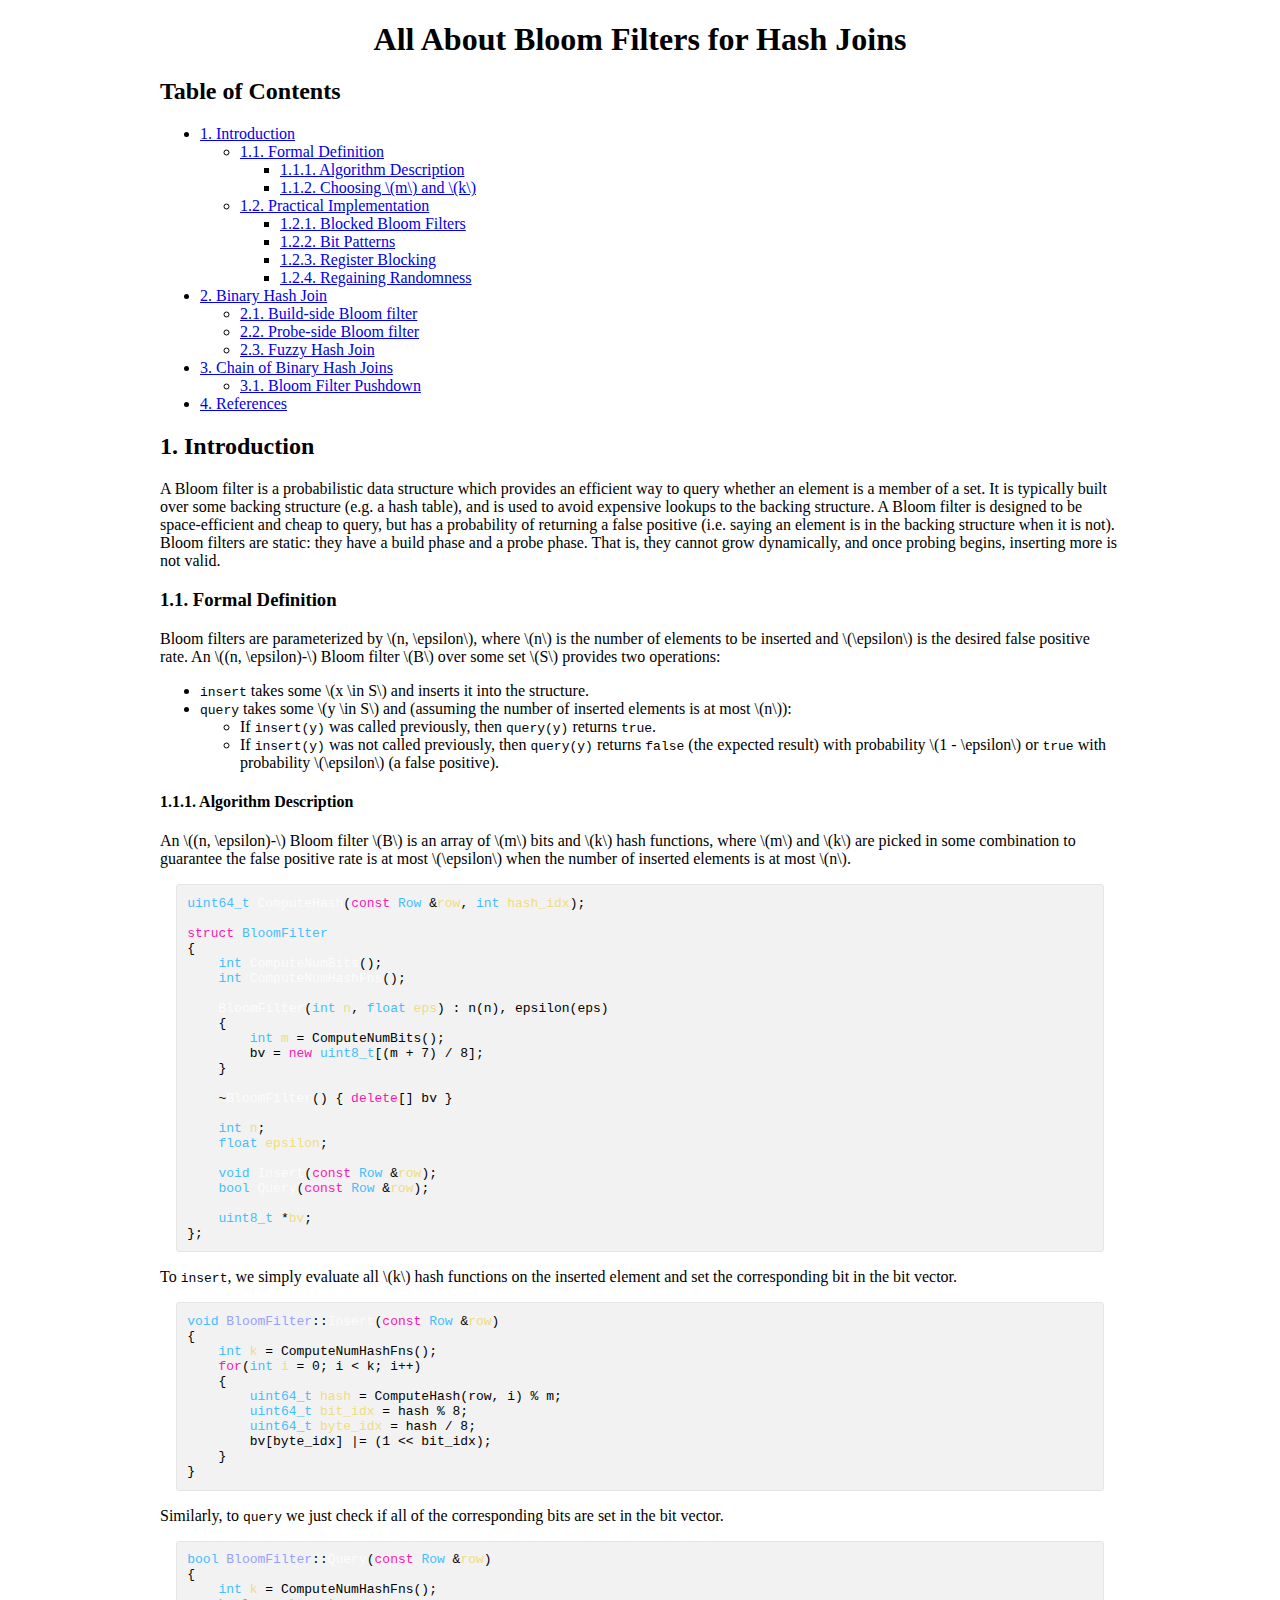
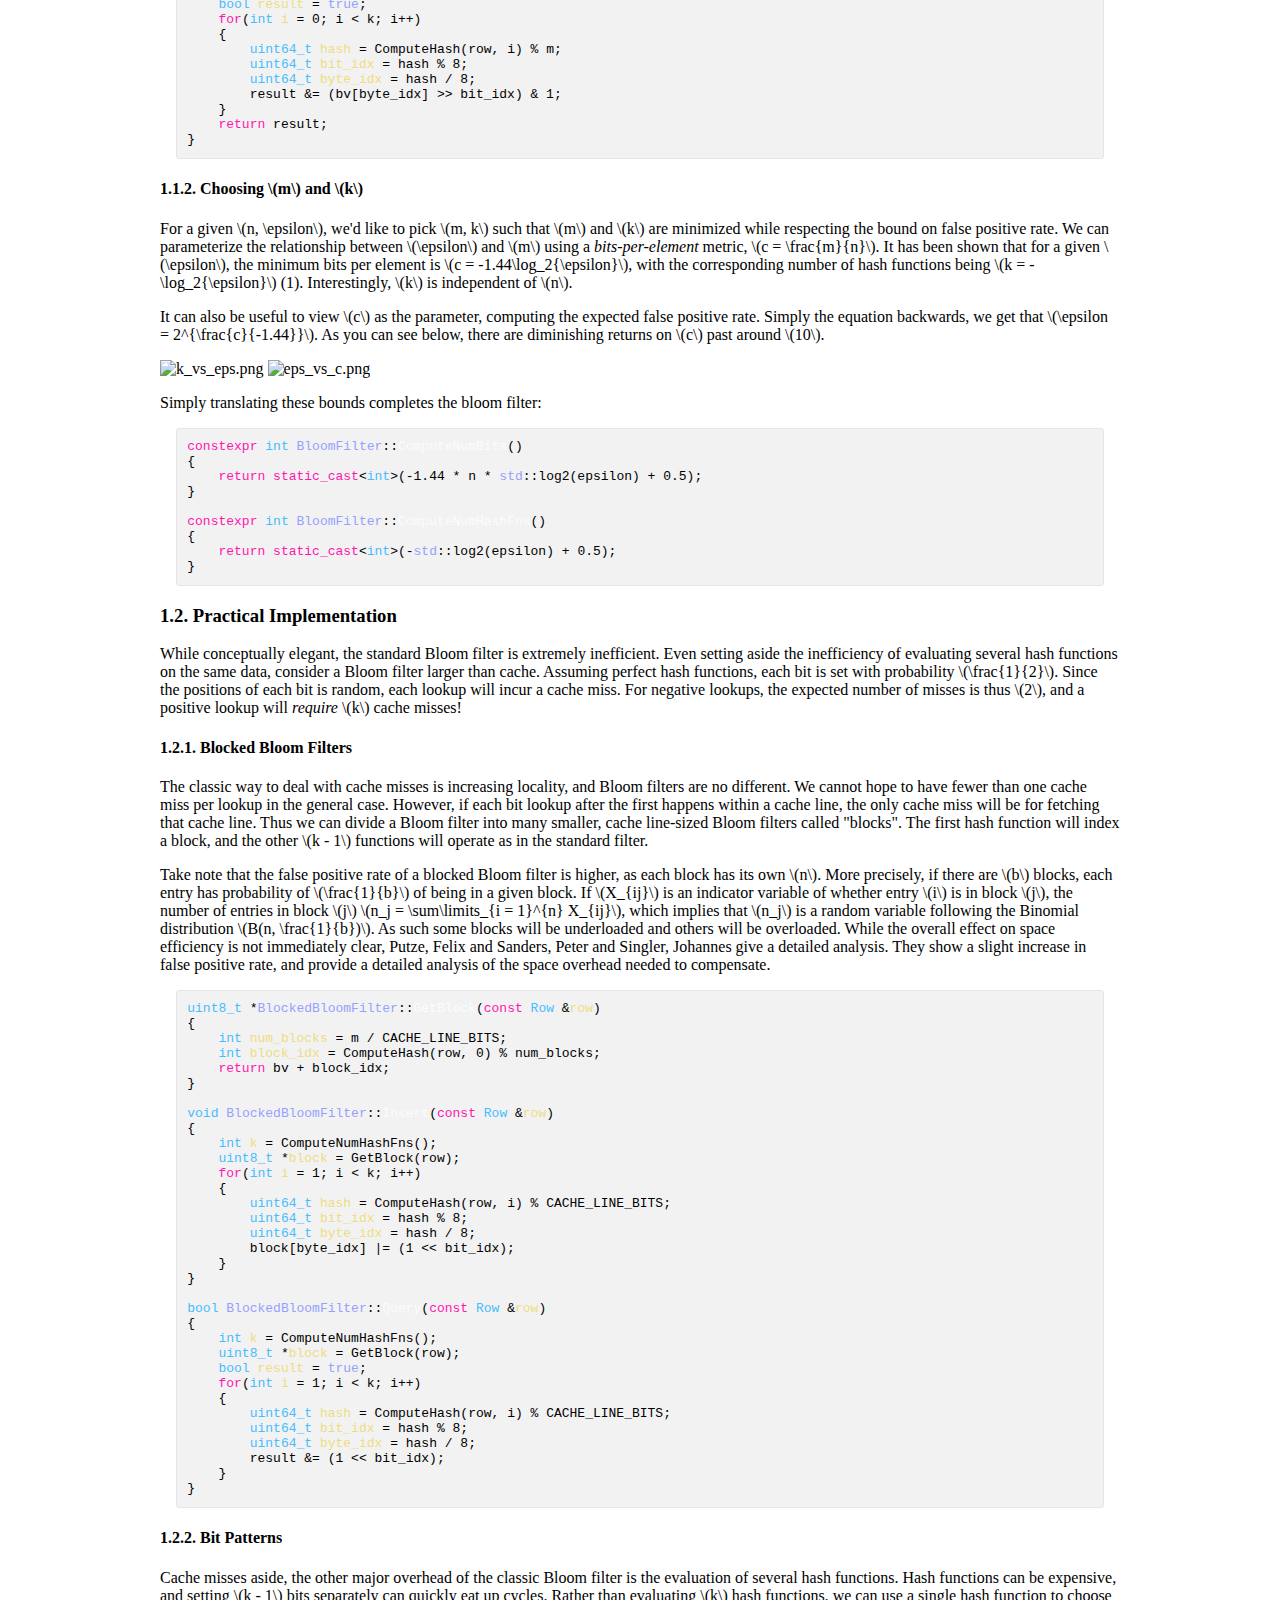
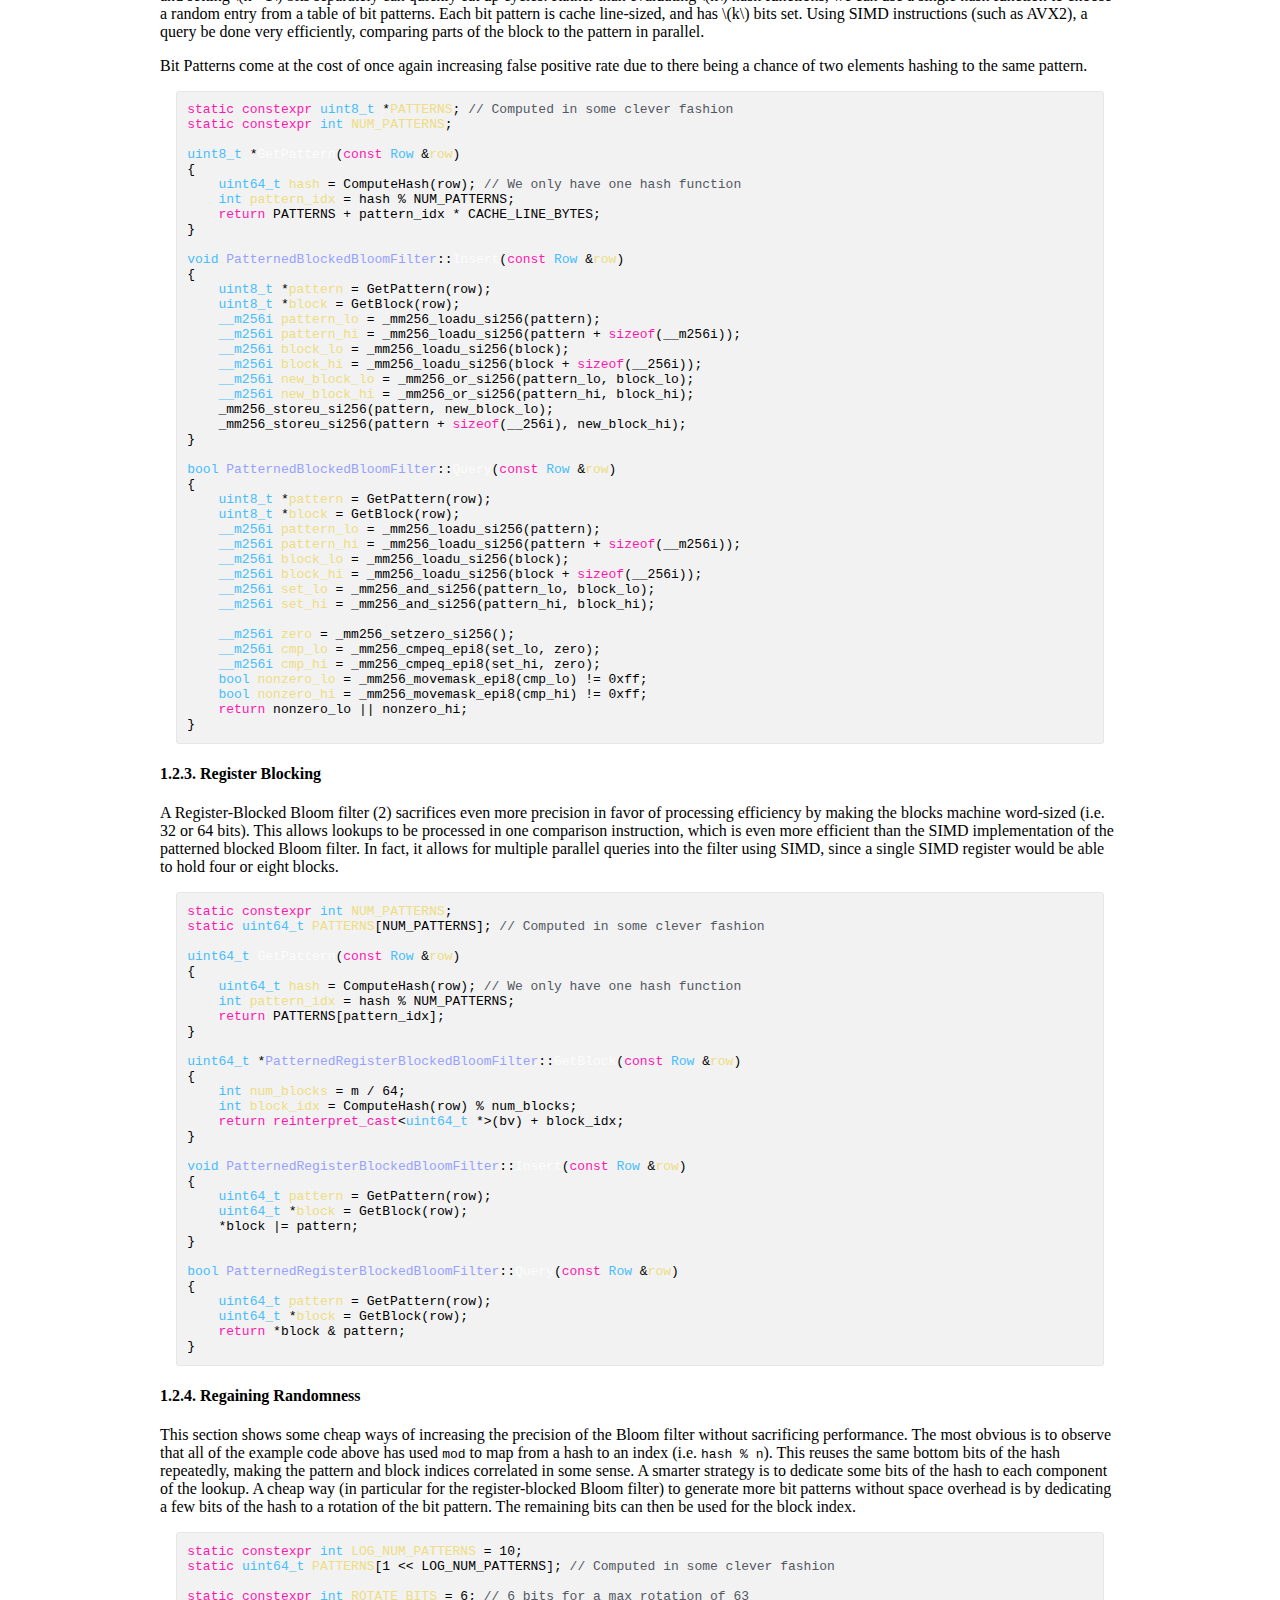
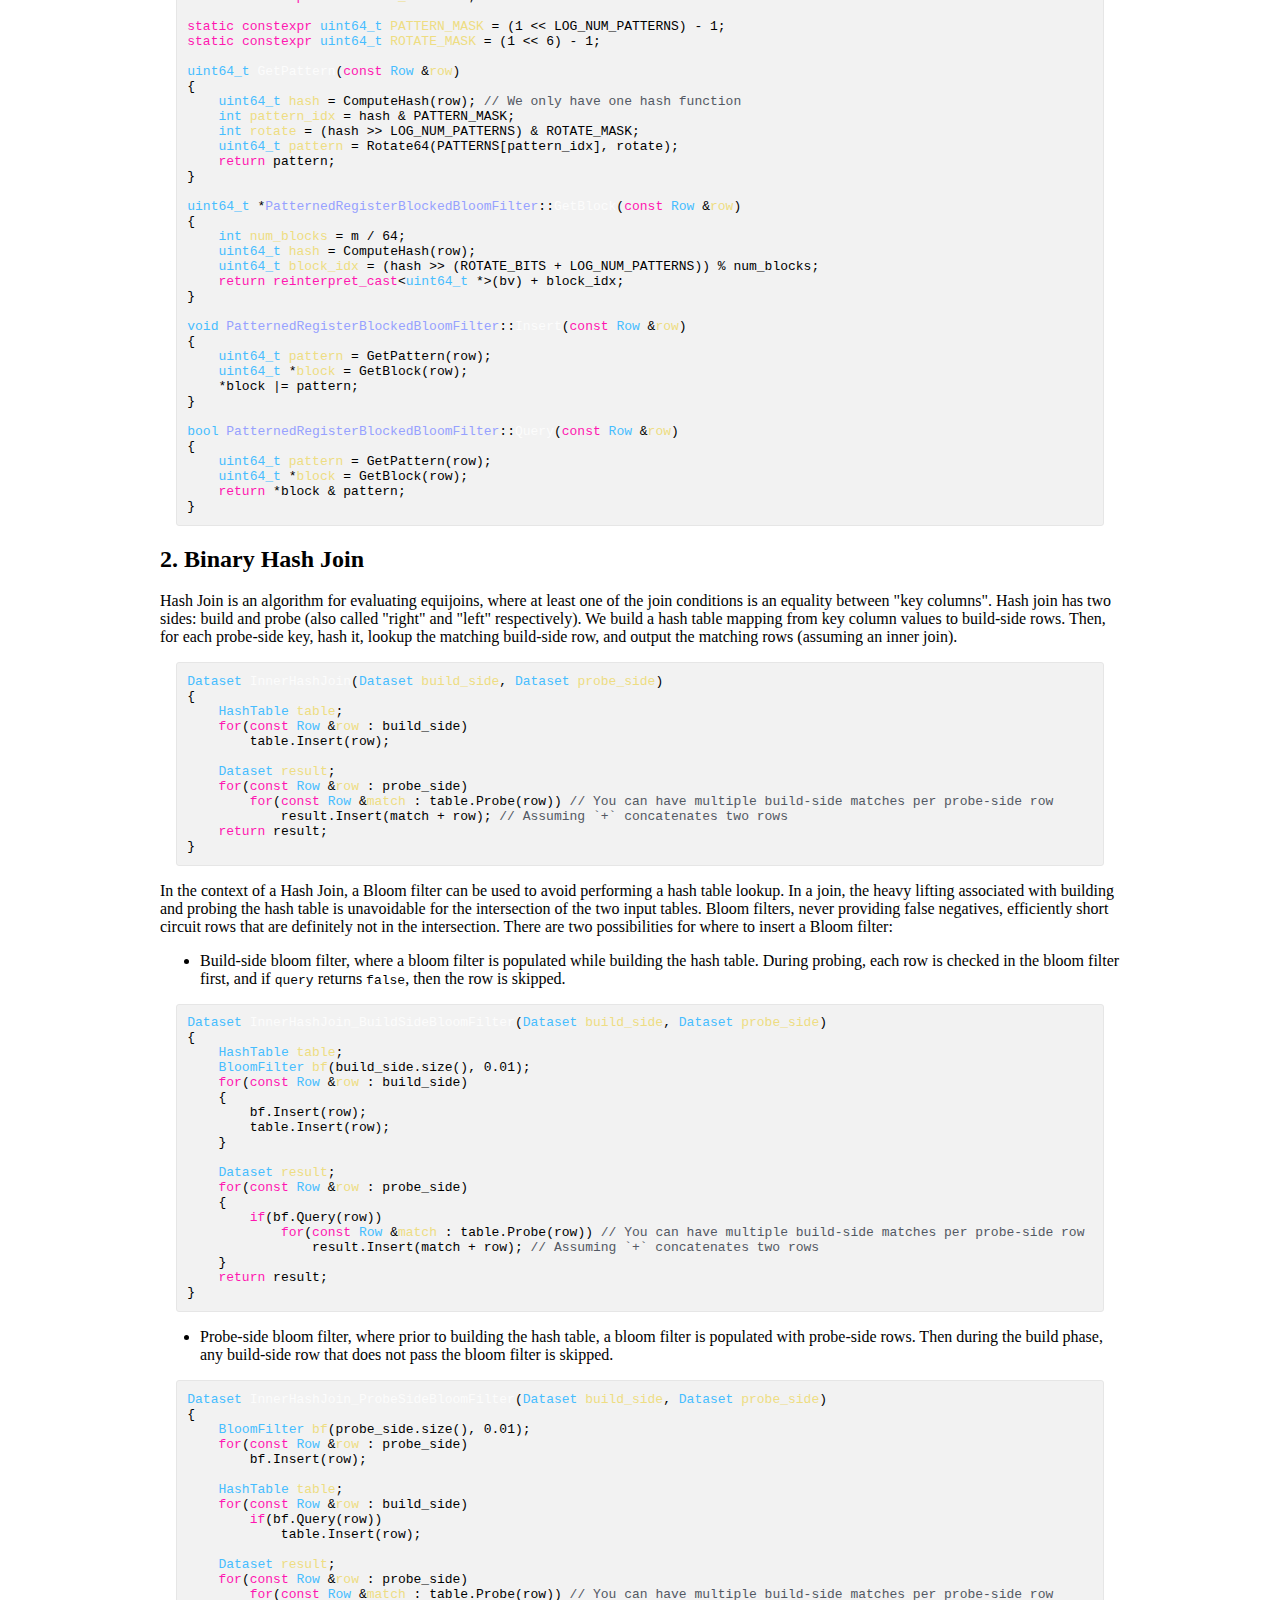
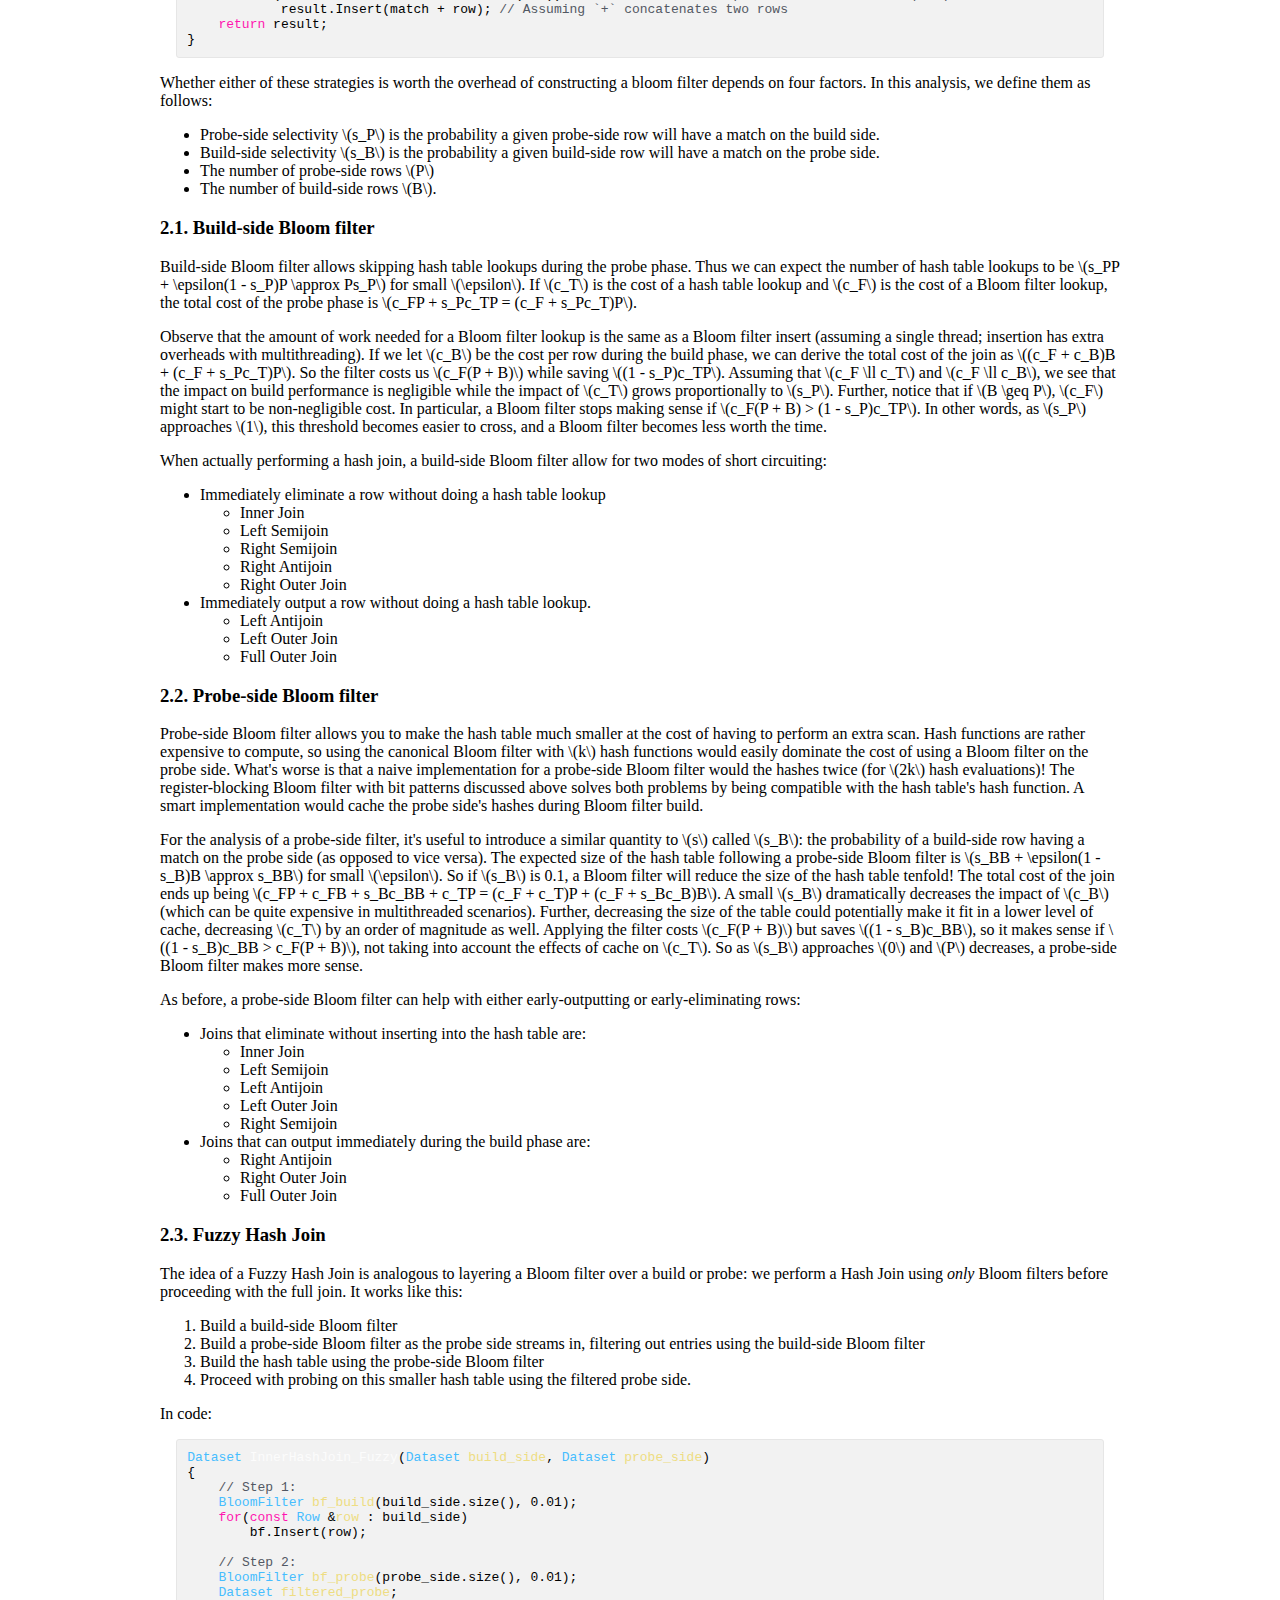
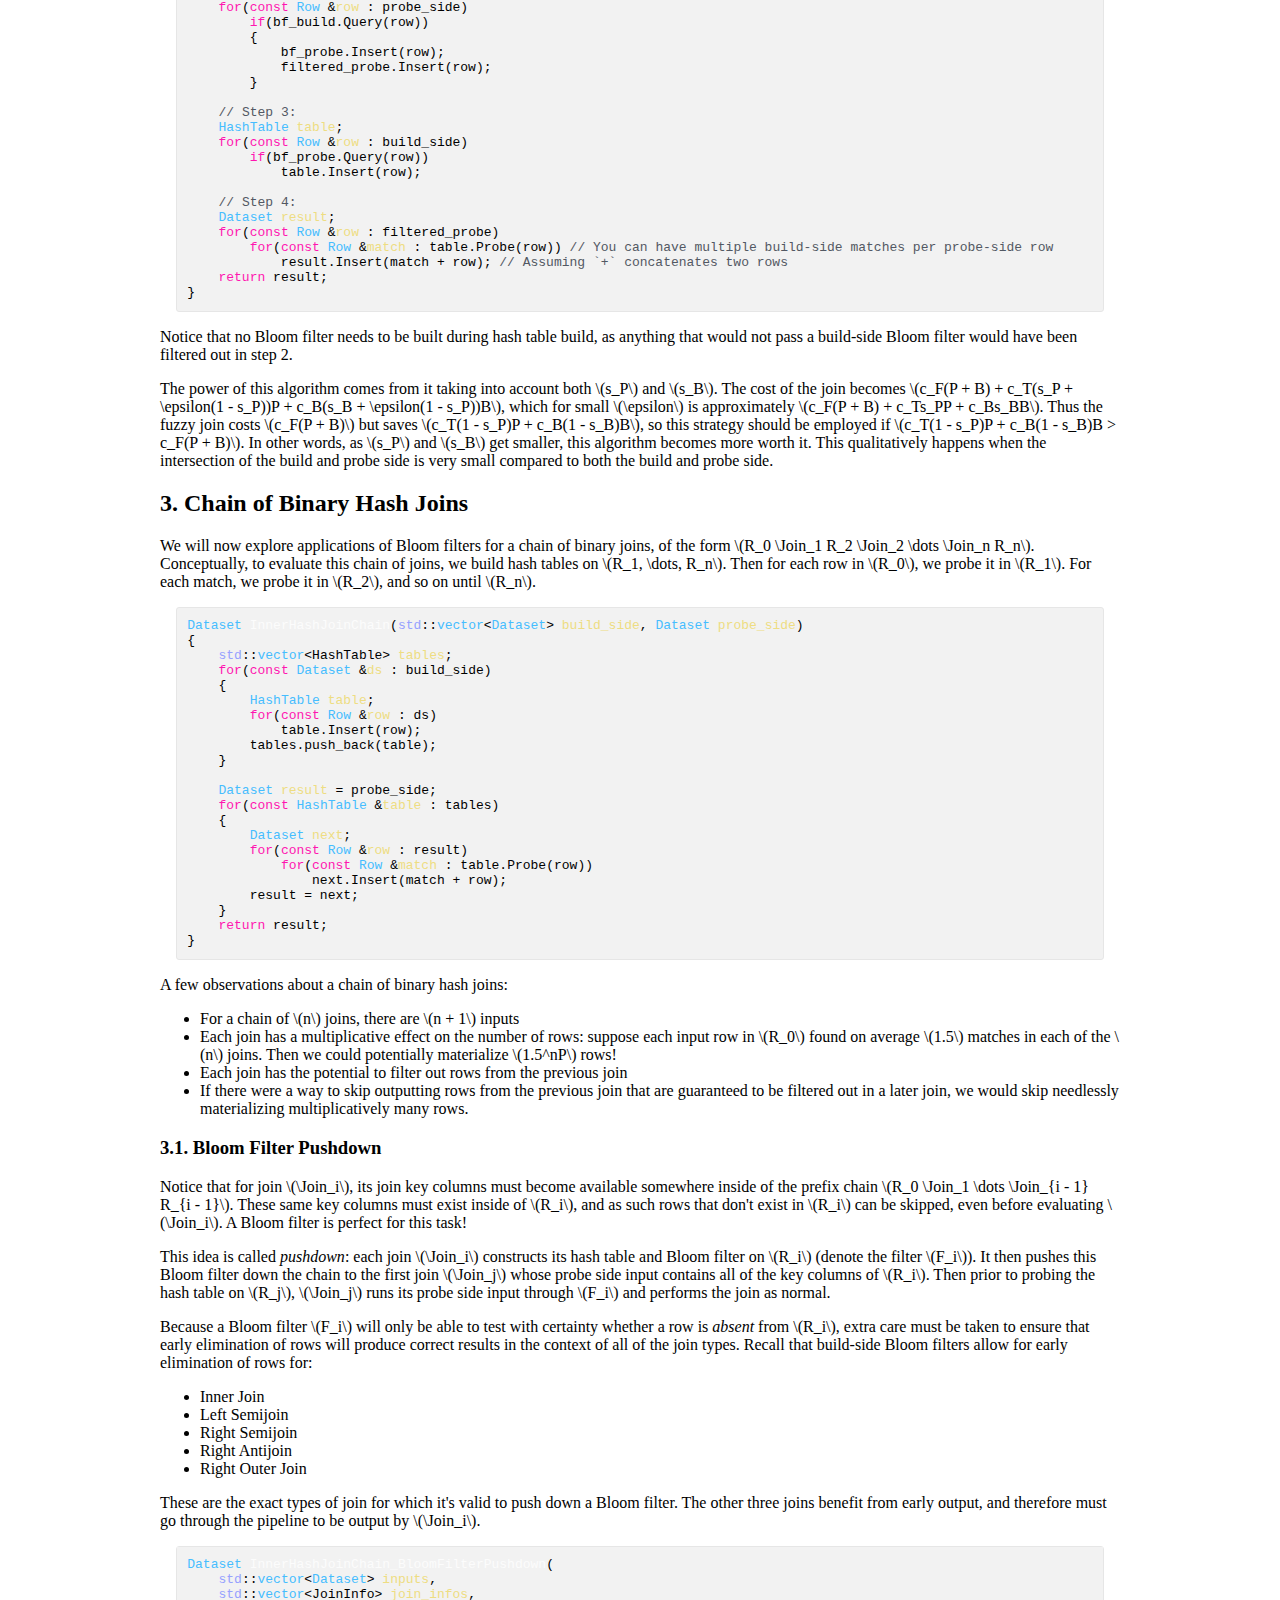
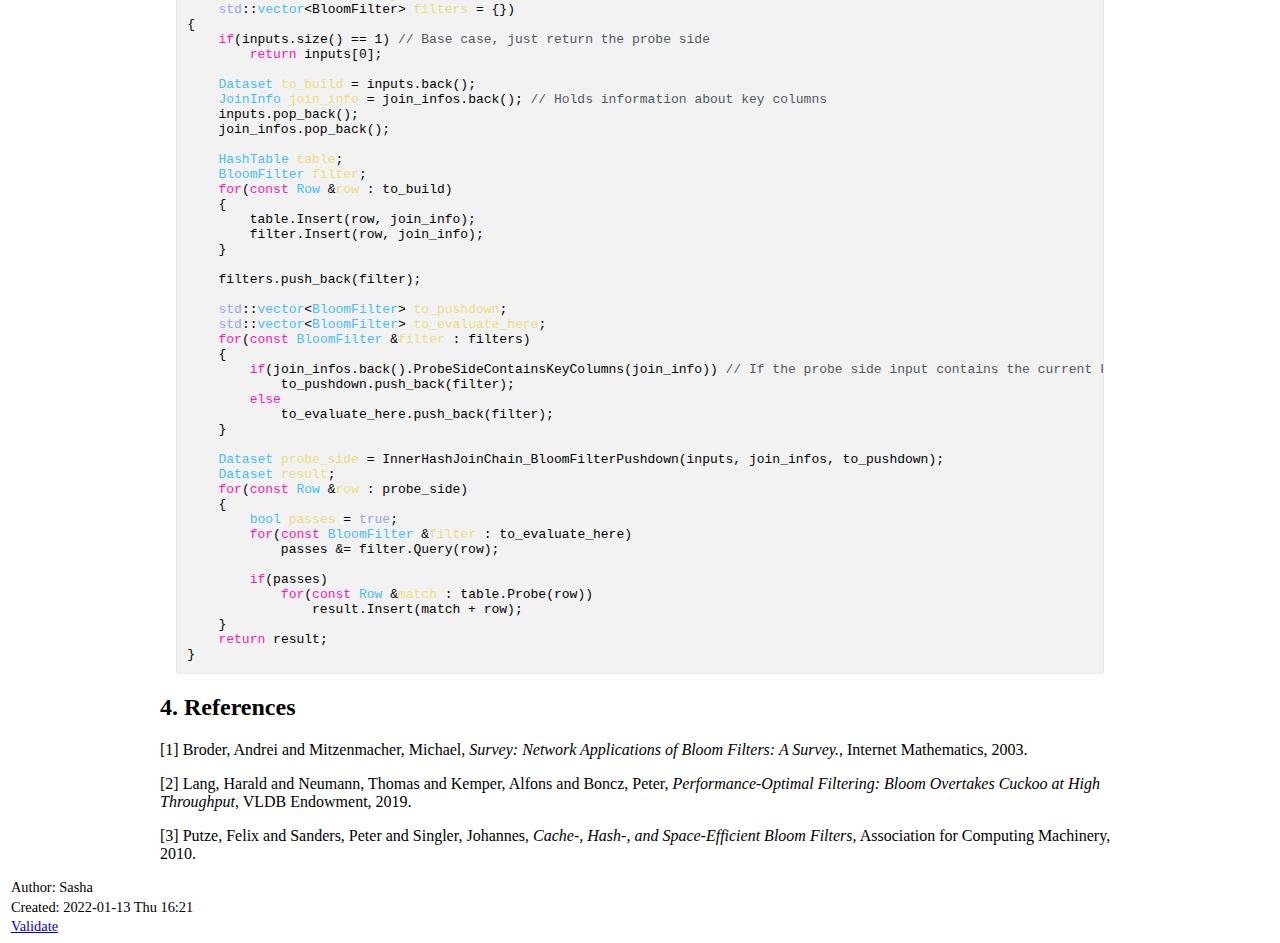
==== bloom_filter.html @ d3884760 "Add HN without AI" ====
<?xml version="1.0" encoding="utf-8"?>
<!DOCTYPE html PUBLIC "-//W3C//DTD XHTML 1.0 Strict//EN"
"http://www.w3.org/TR/xhtml1/DTD/xhtml1-strict.dtd">
<html xmlns="http://www.w3.org/1999/xhtml" lang="en" xml:lang="en">
<head>
<!-- 2022-01-13 Thu 16:21 -->
<meta http-equiv="Content-Type" content="text/html;charset=utf-8" />
<meta name="viewport" content="width=device-width, initial-scale=1" />
<title>All About Bloom Filters for Hash Joins</title>
<meta name="author" content="Sasha" />
<meta name="generator" content="Org Mode" />
<style>
  #content { max-width: 60em; margin: auto; }
  .title  { text-align: center;
             margin-bottom: .2em; }
  .subtitle { text-align: center;
              font-size: medium;
              font-weight: bold;
              margin-top:0; }
  .todo   { font-family: monospace; color: red; }
  .done   { font-family: monospace; color: green; }
  .priority { font-family: monospace; color: orange; }
  .tag    { background-color: #eee; font-family: monospace;
            padding: 2px; font-size: 80%; font-weight: normal; }
  .timestamp { color: #bebebe; }
  .timestamp-kwd { color: #5f9ea0; }
  .org-right  { margin-left: auto; margin-right: 0px;  text-align: right; }
  .org-left   { margin-left: 0px;  margin-right: auto; text-align: left; }
  .org-center { margin-left: auto; margin-right: auto; text-align: center; }
  .underline { text-decoration: underline; }
  #postamble p, #preamble p { font-size: 90%; margin: .2em; }
  p.verse { margin-left: 3%; }
  pre {
    border: 1px solid #e6e6e6;
    border-radius: 3px;
    background-color: #f2f2f2;
    padding: 8pt;
    font-family: monospace;
    overflow: auto;
    margin: 1.2em;
  }
  pre.src {
    position: relative;
    overflow: auto;
  }
  pre.src:before {
    display: none;
    position: absolute;
    top: -8px;
    right: 12px;
    padding: 3px;
    color: #555;
    background-color: #f2f2f299;
  }
  pre.src:hover:before { display: inline; margin-top: 14px;}
  /* Languages per Org manual */
  pre.src-asymptote:before { content: 'Asymptote'; }
  pre.src-awk:before { content: 'Awk'; }
  pre.src-authinfo::before { content: 'Authinfo'; }
  pre.src-C:before { content: 'C'; }
  /* pre.src-C++ doesn't work in CSS */
  pre.src-clojure:before { content: 'Clojure'; }
  pre.src-css:before { content: 'CSS'; }
  pre.src-D:before { content: 'D'; }
  pre.src-ditaa:before { content: 'ditaa'; }
  pre.src-dot:before { content: 'Graphviz'; }
  pre.src-calc:before { content: 'Emacs Calc'; }
  pre.src-emacs-lisp:before { content: 'Emacs Lisp'; }
  pre.src-fortran:before { content: 'Fortran'; }
  pre.src-gnuplot:before { content: 'gnuplot'; }
  pre.src-haskell:before { content: 'Haskell'; }
  pre.src-hledger:before { content: 'hledger'; }
  pre.src-java:before { content: 'Java'; }
  pre.src-js:before { content: 'Javascript'; }
  pre.src-latex:before { content: 'LaTeX'; }
  pre.src-ledger:before { content: 'Ledger'; }
  pre.src-lisp:before { content: 'Lisp'; }
  pre.src-lilypond:before { content: 'Lilypond'; }
  pre.src-lua:before { content: 'Lua'; }
  pre.src-matlab:before { content: 'MATLAB'; }
  pre.src-mscgen:before { content: 'Mscgen'; }
  pre.src-ocaml:before { content: 'Objective Caml'; }
  pre.src-octave:before { content: 'Octave'; }
  pre.src-org:before { content: 'Org mode'; }
  pre.src-oz:before { content: 'OZ'; }
  pre.src-plantuml:before { content: 'Plantuml'; }
  pre.src-processing:before { content: 'Processing.js'; }
  pre.src-python:before { content: 'Python'; }
  pre.src-R:before { content: 'R'; }
  pre.src-ruby:before { content: 'Ruby'; }
  pre.src-sass:before { content: 'Sass'; }
  pre.src-scheme:before { content: 'Scheme'; }
  pre.src-screen:before { content: 'Gnu Screen'; }
  pre.src-sed:before { content: 'Sed'; }
  pre.src-sh:before { content: 'shell'; }
  pre.src-sql:before { content: 'SQL'; }
  pre.src-sqlite:before { content: 'SQLite'; }
  /* additional languages in org.el's org-babel-load-languages alist */
  pre.src-forth:before { content: 'Forth'; }
  pre.src-io:before { content: 'IO'; }
  pre.src-J:before { content: 'J'; }
  pre.src-makefile:before { content: 'Makefile'; }
  pre.src-maxima:before { content: 'Maxima'; }
  pre.src-perl:before { content: 'Perl'; }
  pre.src-picolisp:before { content: 'Pico Lisp'; }
  pre.src-scala:before { content: 'Scala'; }
  pre.src-shell:before { content: 'Shell Script'; }
  pre.src-ebnf2ps:before { content: 'ebfn2ps'; }
  /* additional language identifiers per "defun org-babel-execute"
       in ob-*.el */
  pre.src-cpp:before  { content: 'C++'; }
  pre.src-abc:before  { content: 'ABC'; }
  pre.src-coq:before  { content: 'Coq'; }
  pre.src-groovy:before  { content: 'Groovy'; }
  /* additional language identifiers from org-babel-shell-names in
     ob-shell.el: ob-shell is the only babel language using a lambda to put
     the execution function name together. */
  pre.src-bash:before  { content: 'bash'; }
  pre.src-csh:before  { content: 'csh'; }
  pre.src-ash:before  { content: 'ash'; }
  pre.src-dash:before  { content: 'dash'; }
  pre.src-ksh:before  { content: 'ksh'; }
  pre.src-mksh:before  { content: 'mksh'; }
  pre.src-posh:before  { content: 'posh'; }
  /* Additional Emacs modes also supported by the LaTeX listings package */
  pre.src-ada:before { content: 'Ada'; }
  pre.src-asm:before { content: 'Assembler'; }
  pre.src-caml:before { content: 'Caml'; }
  pre.src-delphi:before { content: 'Delphi'; }
  pre.src-html:before { content: 'HTML'; }
  pre.src-idl:before { content: 'IDL'; }
  pre.src-mercury:before { content: 'Mercury'; }
  pre.src-metapost:before { content: 'MetaPost'; }
  pre.src-modula-2:before { content: 'Modula-2'; }
  pre.src-pascal:before { content: 'Pascal'; }
  pre.src-ps:before { content: 'PostScript'; }
  pre.src-prolog:before { content: 'Prolog'; }
  pre.src-simula:before { content: 'Simula'; }
  pre.src-tcl:before { content: 'tcl'; }
  pre.src-tex:before { content: 'TeX'; }
  pre.src-plain-tex:before { content: 'Plain TeX'; }
  pre.src-verilog:before { content: 'Verilog'; }
  pre.src-vhdl:before { content: 'VHDL'; }
  pre.src-xml:before { content: 'XML'; }
  pre.src-nxml:before { content: 'XML'; }
  /* add a generic configuration mode; LaTeX export needs an additional
     (add-to-list 'org-latex-listings-langs '(conf " ")) in .emacs */
  pre.src-conf:before { content: 'Configuration File'; }

  table { border-collapse:collapse; }
  caption.t-above { caption-side: top; }
  caption.t-bottom { caption-side: bottom; }
  td, th { vertical-align:top;  }
  th.org-right  { text-align: center;  }
  th.org-left   { text-align: center;   }
  th.org-center { text-align: center; }
  td.org-right  { text-align: right;  }
  td.org-left   { text-align: left;   }
  td.org-center { text-align: center; }
  dt { font-weight: bold; }
  .footpara { display: inline; }
  .footdef  { margin-bottom: 1em; }
  .figure { padding: 1em; }
  .figure p { text-align: center; }
  .equation-container {
    display: table;
    text-align: center;
    width: 100%;
  }
  .equation {
    vertical-align: middle;
  }
  .equation-label {
    display: table-cell;
    text-align: right;
    vertical-align: middle;
  }
  .inlinetask {
    padding: 10px;
    border: 2px solid gray;
    margin: 10px;
    background: #ffffcc;
  }
  #org-div-home-and-up
   { text-align: right; font-size: 70%; white-space: nowrap; }
  textarea { overflow-x: auto; }
  .linenr { font-size: smaller }
  .code-highlighted { background-color: #ffff00; }
  .org-info-js_info-navigation { border-style: none; }
  #org-info-js_console-label
    { font-size: 10px; font-weight: bold; white-space: nowrap; }
  .org-info-js_search-highlight
    { background-color: #ffff00; color: #000000; font-weight: bold; }
  .org-svg { width: 90%; }
</style>
<!--<link rel="stylesheet" type="text/css" href="css/stylesheet.css"/>-->
<script type="text/javascript">
// @license magnet:?xt=urn:btih:e95b018ef3580986a04669f1b5879592219e2a7a&dn=public-domain.txt Public Domain
<!--/*--><![CDATA[/*><!--*/
     function CodeHighlightOn(elem, id)
     {
       var target = document.getElementById(id);
       if(null != target) {
         elem.classList.add("code-highlighted");
         target.classList.add("code-highlighted");
       }
     }
     function CodeHighlightOff(elem, id)
     {
       var target = document.getElementById(id);
       if(null != target) {
         elem.classList.remove("code-highlighted");
         target.classList.remove("code-highlighted");
       }
     }
    /*]]>*///-->
// @license-end
</script>
<script type="text/x-mathjax-config">
    MathJax.Hub.Config({
        displayAlign: "center",
        displayIndent: "0em",

        "HTML-CSS": { scale: 100,
                        linebreaks: { automatic: "false" },
                        webFont: "TeX"
                       },
        SVG: {scale: 100,
              linebreaks: { automatic: "false" },
              font: "TeX"},
        NativeMML: {scale: 100},
        TeX: { equationNumbers: {autoNumber: "AMS"},
               MultLineWidth: "85%",
               TagSide: "right",
               TagIndent: ".8em"
             }
});
</script>
<script src="https://cdnjs.cloudflare.com/ajax/libs/mathjax/2.7.0/MathJax.js?config=TeX-AMS_HTML"></script>
</head>
<body>
<div id="content" class="content">
<h1 class="title">All About Bloom Filters for Hash Joins</h1>
<div id="table-of-contents" role="doc-toc">
<h2>Table of Contents</h2>
<div id="text-table-of-contents" role="doc-toc">
<ul>
<li><a href="#orgd356536">1. Introduction</a>
<ul>
<li><a href="#org0033b21">1.1. Formal Definition</a>
<ul>
<li><a href="#org34eca45">1.1.1. Algorithm Description</a></li>
<li><a href="#org46fcc7b">1.1.2. Choosing \(m\) and \(k\)</a></li>
</ul>
</li>
<li><a href="#org07e91cd">1.2. Practical Implementation</a>
<ul>
<li><a href="#org3a04495">1.2.1. Blocked Bloom Filters</a></li>
<li><a href="#org14e945a">1.2.2. Bit Patterns</a></li>
<li><a href="#org2845754">1.2.3. Register Blocking</a></li>
<li><a href="#org311df97">1.2.4. Regaining Randomness</a></li>
</ul>
</li>
</ul>
</li>
<li><a href="#org444b1ee">2. Binary Hash Join</a>
<ul>
<li><a href="#orge40301c">2.1. Build-side Bloom filter</a></li>
<li><a href="#org805a3be">2.2. Probe-side Bloom filter</a></li>
<li><a href="#orge3124a3">2.3. Fuzzy Hash Join</a></li>
</ul>
</li>
<li><a href="#org4ade51c">3. Chain of Binary Hash Joins</a>
<ul>
<li><a href="#org500b9ac">3.1. Bloom Filter Pushdown</a></li>
</ul>
</li>
<li><a href="#orgca9bf5b">4. References</a></li>
</ul>
</div>
</div>

<div id="outline-container-orgd356536" class="outline-2">
<h2 id="orgd356536"><span class="section-number-2">1.</span> Introduction</h2>
<div class="outline-text-2" id="text-1">
<p>
A Bloom filter is a probabilistic data structure which provides an efficient way to query whether an element is a member
of a set. It is typically built over some backing structure (e.g. a hash table), and is used to avoid expensive lookups
to the backing structure. A Bloom filter is designed to be space-efficient and cheap to query, but has a probability of returning
a false positive (i.e. saying an element is in the backing structure when it is not). Bloom filters are static: they have a
build phase and a probe phase. That is, they cannot grow dynamically, and once probing begins, inserting more is not valid.
</p>
</div>

<div id="outline-container-org0033b21" class="outline-3">
<h3 id="org0033b21"><span class="section-number-3">1.1.</span> Formal Definition</h3>
<div class="outline-text-3" id="text-1-1">
<p>
Bloom filters are parameterized by \(n, \epsilon\), where \(n\) is the number of elements to be inserted and
\(\epsilon\) is the desired false positive rate. An \((n, \epsilon)-\) Bloom filter \(B\) over some set \(S\) provides two
operations:
</p>
<ul class="org-ul">
<li><code>insert</code> takes some \(x \in S\) and inserts it into the structure.</li>
<li><code>query</code> takes some \(y \in S\) and (assuming the number of inserted elements is at most \(n\)):
<ul class="org-ul">
<li>If <code>insert(y)</code> was called previously, then <code>query(y)</code> returns <code>true</code>.</li>
<li>If <code>insert(y)</code> was not called previously, then <code>query(y)</code> returns <code>false</code> (the expected result) with
probability \(1 - \epsilon\) or <code>true</code> with probability \(\epsilon\) (a false positive).</li>
</ul></li>
</ul>
</div>

<div id="outline-container-org34eca45" class="outline-4">
<h4 id="org34eca45"><span class="section-number-4">1.1.1.</span> Algorithm Description</h4>
<div class="outline-text-4" id="text-1-1-1">
<p>
An \((n, \epsilon)-\) Bloom filter \(B\) is an array of \(m\) bits and \(k\) hash functions, where \(m\) and \(k\) are picked in some
combination to guarantee the false positive rate is at most \(\epsilon\) when the number of inserted elements is at most \(n\).
</p>
<div class="org-src-container">
<pre class="src src-cpp"><span style="color: #46BDFF;">uint64_t</span> <span style="color: #fcfcfc;">ComputeHash</span>(<span style="color: #FF16B0;">const</span> <span style="color: #46BDFF;">Row</span> &amp;<span style="color: #eedd82;">row</span>, <span style="color: #46BDFF;">int</span> <span style="color: #eedd82;">hash_idx</span>);

<span style="color: #FF16B0;">struct</span> <span style="color: #46BDFF;">BloomFilter</span>
{
    <span style="color: #46BDFF;">int</span> <span style="color: #fcfcfc;">ComputeNumBits</span>();
    <span style="color: #46BDFF;">int</span> <span style="color: #fcfcfc;">ComputeNumHashFns</span>();

    <span style="color: #fcfcfc;">BloomFilter</span>(<span style="color: #46BDFF;">int</span> <span style="color: #eedd82;">n</span>, <span style="color: #46BDFF;">float</span> <span style="color: #eedd82;">eps</span>) : n(n), epsilon(eps)
    {
        <span style="color: #46BDFF;">int</span> <span style="color: #eedd82;">m</span> = ComputeNumBits();
        bv = <span style="color: #FF16B0;">new</span> <span style="color: #46BDFF;">uint8_t</span>[(m + 7) / 8];
    }

    ~<span style="color: #fcfcfc;">BloomFilter</span>() { <span style="color: #FF16B0;">delete</span>[] bv }

    <span style="color: #46BDFF;">int</span> <span style="color: #eedd82;">n</span>;
    <span style="color: #46BDFF;">float</span> <span style="color: #eedd82;">epsilon</span>;

    <span style="color: #46BDFF;">void</span> <span style="color: #fcfcfc;">Insert</span>(<span style="color: #FF16B0;">const</span> <span style="color: #46BDFF;">Row</span> &amp;<span style="color: #eedd82;">row</span>);
    <span style="color: #46BDFF;">bool</span> <span style="color: #fcfcfc;">Query</span>(<span style="color: #FF16B0;">const</span> <span style="color: #46BDFF;">Row</span> &amp;<span style="color: #eedd82;">row</span>);

    <span style="color: #46BDFF;">uint8_t</span> *<span style="color: #eedd82;">bv</span>;
};
</pre>
</div>

<p>
To <code>insert</code>, we simply evaluate all \(k\) hash functions on the inserted element and set the corresponding bit in the bit vector.
</p>
<div class="org-src-container">
<pre class="src src-cpp"><span style="color: #46BDFF;">void</span> <span style="color: #96A1FF;">BloomFilter</span>::<span style="color: #fcfcfc;">Insert</span>(<span style="color: #FF16B0;">const</span> <span style="color: #46BDFF;">Row</span> &amp;<span style="color: #eedd82;">row</span>)
{
    <span style="color: #46BDFF;">int</span> <span style="color: #eedd82;">k</span> = ComputeNumHashFns();
    <span style="color: #FF16B0;">for</span>(<span style="color: #46BDFF;">int</span> <span style="color: #eedd82;">i</span> = 0; i &lt; k; i++)
    {
        <span style="color: #46BDFF;">uint64_t</span> <span style="color: #eedd82;">hash</span> = ComputeHash(row, i) % m;
        <span style="color: #46BDFF;">uint64_t</span> <span style="color: #eedd82;">bit_idx</span> = hash % 8;
        <span style="color: #46BDFF;">uint64_t</span> <span style="color: #eedd82;">byte_idx</span> = hash / 8;
        bv[byte_idx] |= (1 &lt;&lt; bit_idx);
    }
}
</pre>
</div>

<p>
Similarly, to <code>query</code> we just check if all of the corresponding bits are set in the bit vector.
</p>
<div class="org-src-container">
<pre class="src src-cpp"><span style="color: #46BDFF;">bool</span> <span style="color: #96A1FF;">BloomFilter</span>::<span style="color: #fcfcfc;">Query</span>(<span style="color: #FF16B0;">const</span> <span style="color: #46BDFF;">Row</span> &amp;<span style="color: #eedd82;">row</span>)
{
    <span style="color: #46BDFF;">int</span> <span style="color: #eedd82;">k</span> = ComputeNumHashFns();
    <span style="color: #46BDFF;">bool</span> <span style="color: #eedd82;">result</span> = <span style="color: #96A1FF;">true</span>;
    <span style="color: #FF16B0;">for</span>(<span style="color: #46BDFF;">int</span> <span style="color: #eedd82;">i</span> = 0; i &lt; k; i++)
    {
        <span style="color: #46BDFF;">uint64_t</span> <span style="color: #eedd82;">hash</span> = ComputeHash(row, i) % m;
        <span style="color: #46BDFF;">uint64_t</span> <span style="color: #eedd82;">bit_idx</span> = hash % 8;
        <span style="color: #46BDFF;">uint64_t</span> <span style="color: #eedd82;">byte_idx</span> = hash / 8;
        result &amp;= (bv[byte_idx] &gt;&gt; bit_idx) &amp; 1;
    }
    <span style="color: #FF16B0;">return</span> result;
}
</pre>
</div>
</div>
</div>

<div id="outline-container-org46fcc7b" class="outline-4">
<h4 id="org46fcc7b"><span class="section-number-4">1.1.2.</span> Choosing \(m\) and \(k\)</h4>
<div class="outline-text-4" id="text-1-1-2">
<p>
For a given \(n, \epsilon\), we'd like to pick \(m, k\) such that \(m\) and \(k\) are minimized while respecting the bound on
false positive rate. We can parameterize the relationship between \(\epsilon\) and \(m\) using a <i>bits-per-element</i> metric,
\(c = \frac{m}{n}\). It has been shown that for a given \(\epsilon\), the minimum bits per element is \(c = -1.44\log_2{\epsilon}\),
with the corresponding number of hash functions being \(k = -\log_2{\epsilon}\) (1). Interestingly, \(k\) is independent
of \(n\).
</p>

<p>
It can also be useful to view \(c\) as the parameter, computing the expected false positive rate. Simply the equation backwards,
we get that \(\epsilon = 2^{\frac{c}{-1.44}}\). As you can see below, there are diminishing returns on \(c\) past around \(10\). 
</p>

<p>
<img src="./img/k_vs_eps.png" alt="k_vs_eps.png" /> <img src="./img/eps_vs_c.png" alt="eps_vs_c.png" />
</p>

<p>
Simply translating these bounds completes the bloom filter:
</p>
<div class="org-src-container">
<pre class="src src-cpp"><span style="color: #FF16B0;">constexpr</span> <span style="color: #46BDFF;">int</span> <span style="color: #96A1FF;">BloomFilter</span>::<span style="color: #fcfcfc;">ComputeNumBits</span>()
{
    <span style="color: #FF16B0;">return</span> <span style="color: #FF16B0;">static_cast</span>&lt;<span style="color: #46BDFF;">int</span>&gt;(-1.44 * n * <span style="color: #96A1FF;">std</span>::log2(epsilon) + 0.5);
}

<span style="color: #FF16B0;">constexpr</span> <span style="color: #46BDFF;">int</span> <span style="color: #96A1FF;">BloomFilter</span>::<span style="color: #fcfcfc;">ComputeNumHashFns</span>()
{
    <span style="color: #FF16B0;">return</span> <span style="color: #FF16B0;">static_cast</span>&lt;<span style="color: #46BDFF;">int</span>&gt;(-<span style="color: #96A1FF;">std</span>::log2(epsilon) + 0.5);
}
</pre>
</div>
</div>
</div>
</div>

<div id="outline-container-org07e91cd" class="outline-3">
<h3 id="org07e91cd"><span class="section-number-3">1.2.</span> Practical Implementation</h3>
<div class="outline-text-3" id="text-1-2">
<p>
While conceptually elegant, the standard Bloom filter is extremely inefficient. Even setting aside the inefficiency of evaluating
several hash functions on the same data, consider a Bloom filter larger than cache. Assuming perfect hash functions, each bit
is set with probability \(\frac{1}{2}\). Since the positions of each bit is random, each lookup will incur a cache miss. For negative
lookups, the expected number of misses is thus \(2\), and a positive lookup will <i>require</i> \(k\) cache misses!
</p>
</div>

<div id="outline-container-org3a04495" class="outline-4">
<h4 id="org3a04495"><span class="section-number-4">1.2.1.</span> Blocked Bloom Filters</h4>
<div class="outline-text-4" id="text-1-2-1">
<p>
The classic way to deal with cache misses is increasing locality, and Bloom filters are no different. We cannot hope to have
fewer than one cache miss per lookup in the general case. However, if each bit lookup after the first happens within a cache line,
the only cache miss will be for fetching that cache line. Thus we can divide a Bloom filter into many smaller, cache line-sized
Bloom filters called "blocks". The first hash function will index a block, and the other \(k - 1\) functions will operate as in
the standard filter.
</p>

<p>
Take note that the false positive rate of a blocked Bloom filter is higher, as each block has its own \(n\). More precisely, if there
are \(b\) blocks, each entry has probability of \(\frac{1}{b}\) of being in a given block. If \(X_{ij}\) is an indicator variable of
whether entry \(i\) is in block \(j\), the number of entries in block \(j\) \(n_j = \sum\limits_{i = 1}^{n} X_{ij}\), which implies that
\(n_j\) is a random variable following the Binomial distribution \(B(n, \frac{1}{b})\). As such some blocks will be underloaded and
others will be overloaded. While the overall effect on space efficiency is not immediately clear, Putze, Felix and Sanders, Peter and Singler, Johannes
give a detailed analysis. They show a slight increase in false positive rate, and provide a detailed analysis of the space overhead
needed to compensate.
</p>

<div class="org-src-container">
<pre class="src src-cpp"><span style="color: #46BDFF;">uint8_t</span> *<span style="color: #96A1FF;">BlockedBloomFilter</span>::<span style="color: #fcfcfc;">GetBlock</span>(<span style="color: #FF16B0;">const</span> <span style="color: #46BDFF;">Row</span> &amp;<span style="color: #eedd82;">row</span>)
{
    <span style="color: #46BDFF;">int</span> <span style="color: #eedd82;">num_blocks</span> = m / CACHE_LINE_BITS;
    <span style="color: #46BDFF;">int</span> <span style="color: #eedd82;">block_idx</span> = ComputeHash(row, 0) % num_blocks;
    <span style="color: #FF16B0;">return</span> bv + block_idx;
}

<span style="color: #46BDFF;">void</span> <span style="color: #96A1FF;">BlockedBloomFilter</span>::<span style="color: #fcfcfc;">Insert</span>(<span style="color: #FF16B0;">const</span> <span style="color: #46BDFF;">Row</span> &amp;<span style="color: #eedd82;">row</span>)
{
    <span style="color: #46BDFF;">int</span> <span style="color: #eedd82;">k</span> = ComputeNumHashFns();
    <span style="color: #46BDFF;">uint8_t</span> *<span style="color: #eedd82;">block</span> = GetBlock(row);
    <span style="color: #FF16B0;">for</span>(<span style="color: #46BDFF;">int</span> <span style="color: #eedd82;">i</span> = 1; i &lt; k; i++)
    {
        <span style="color: #46BDFF;">uint64_t</span> <span style="color: #eedd82;">hash</span> = ComputeHash(row, i) % CACHE_LINE_BITS;
        <span style="color: #46BDFF;">uint64_t</span> <span style="color: #eedd82;">bit_idx</span> = hash % 8;
        <span style="color: #46BDFF;">uint64_t</span> <span style="color: #eedd82;">byte_idx</span> = hash / 8;
        block[byte_idx] |= (1 &lt;&lt; bit_idx);
    }
}

<span style="color: #46BDFF;">bool</span> <span style="color: #96A1FF;">BlockedBloomFilter</span>::<span style="color: #fcfcfc;">Query</span>(<span style="color: #FF16B0;">const</span> <span style="color: #46BDFF;">Row</span> &amp;<span style="color: #eedd82;">row</span>)
{
    <span style="color: #46BDFF;">int</span> <span style="color: #eedd82;">k</span> = ComputeNumHashFns();
    <span style="color: #46BDFF;">uint8_t</span> *<span style="color: #eedd82;">block</span> = GetBlock(row);
    <span style="color: #46BDFF;">bool</span> <span style="color: #eedd82;">result</span> = <span style="color: #96A1FF;">true</span>;
    <span style="color: #FF16B0;">for</span>(<span style="color: #46BDFF;">int</span> <span style="color: #eedd82;">i</span> = 1; i &lt; k; i++)
    {
        <span style="color: #46BDFF;">uint64_t</span> <span style="color: #eedd82;">hash</span> = ComputeHash(row, i) % CACHE_LINE_BITS;
        <span style="color: #46BDFF;">uint64_t</span> <span style="color: #eedd82;">bit_idx</span> = hash % 8;
        <span style="color: #46BDFF;">uint64_t</span> <span style="color: #eedd82;">byte_idx</span> = hash / 8;
        result &amp;= (1 &lt;&lt; bit_idx);
    }
}
</pre>
</div>
</div>
</div>

<div id="outline-container-org14e945a" class="outline-4">
<h4 id="org14e945a"><span class="section-number-4">1.2.2.</span> Bit Patterns</h4>
<div class="outline-text-4" id="text-1-2-2">
<p>
Cache misses aside, the other major overhead of the classic Bloom filter is the evaluation of several hash functions. Hash
functions can be expensive, and setting \(k - 1\) bits separately can quickly eat up cycles. Rather than evaluating \(k\) hash
functions, we can use a single hash function to choose a random entry from a table of bit patterns. Each bit pattern is
cache line-sized, and has \(k\) bits set. Using SIMD instructions (such as AVX2), a query be done very efficiently, comparing
parts of the block to the pattern in parallel.
</p>

<p>
Bit Patterns come at the cost of once again increasing false positive rate due to there being a chance of two elements hashing
to the same pattern. 
</p>

<div class="org-src-container">
<pre class="src src-cpp"><span style="color: #FF16B0;">static</span> <span style="color: #FF16B0;">constexpr</span> <span style="color: #46BDFF;">uint8_t</span> *<span style="color: #eedd82;">PATTERNS</span>; <span style="color: #525863;">// </span><span style="color: #525863;">Computed in some clever fashion</span>
<span style="color: #FF16B0;">static</span> <span style="color: #FF16B0;">constexpr</span> <span style="color: #46BDFF;">int</span> <span style="color: #eedd82;">NUM_PATTERNS</span>;

<span style="color: #46BDFF;">uint8_t</span> *<span style="color: #fcfcfc;">GetPattern</span>(<span style="color: #FF16B0;">const</span> <span style="color: #46BDFF;">Row</span> &amp;<span style="color: #eedd82;">row</span>)
{
    <span style="color: #46BDFF;">uint64_t</span> <span style="color: #eedd82;">hash</span> = ComputeHash(row); <span style="color: #525863;">// </span><span style="color: #525863;">We only have one hash function</span>
    <span style="color: #46BDFF;">int</span> <span style="color: #eedd82;">pattern_idx</span> = hash % NUM_PATTERNS;
    <span style="color: #FF16B0;">return</span> PATTERNS + pattern_idx * CACHE_LINE_BYTES;
}

<span style="color: #46BDFF;">void</span> <span style="color: #96A1FF;">PatternedBlockedBloomFilter</span>::<span style="color: #fcfcfc;">Insert</span>(<span style="color: #FF16B0;">const</span> <span style="color: #46BDFF;">Row</span> &amp;<span style="color: #eedd82;">row</span>)
{
    <span style="color: #46BDFF;">uint8_t</span> *<span style="color: #eedd82;">pattern</span> = GetPattern(row);
    <span style="color: #46BDFF;">uint8_t</span> *<span style="color: #eedd82;">block</span> = GetBlock(row);
    <span style="color: #46BDFF;">__m256i</span> <span style="color: #eedd82;">pattern_lo</span> = _mm256_loadu_si256(pattern);
    <span style="color: #46BDFF;">__m256i</span> <span style="color: #eedd82;">pattern_hi</span> = _mm256_loadu_si256(pattern + <span style="color: #FF16B0;">sizeof</span>(__m256i));
    <span style="color: #46BDFF;">__m256i</span> <span style="color: #eedd82;">block_lo</span> = _mm256_loadu_si256(block);
    <span style="color: #46BDFF;">__m256i</span> <span style="color: #eedd82;">block_hi</span> = _mm256_loadu_si256(block + <span style="color: #FF16B0;">sizeof</span>(__256i));
    <span style="color: #46BDFF;">__m256i</span> <span style="color: #eedd82;">new_block_lo</span> = _mm256_or_si256(pattern_lo, block_lo);
    <span style="color: #46BDFF;">__m256i</span> <span style="color: #eedd82;">new_block_hi</span> = _mm256_or_si256(pattern_hi, block_hi);
    _mm256_storeu_si256(pattern, new_block_lo);
    _mm256_storeu_si256(pattern + <span style="color: #FF16B0;">sizeof</span>(__256i), new_block_hi);
}

<span style="color: #46BDFF;">bool</span> <span style="color: #96A1FF;">PatternedBlockedBloomFilter</span>::<span style="color: #fcfcfc;">Query</span>(<span style="color: #FF16B0;">const</span> <span style="color: #46BDFF;">Row</span> &amp;<span style="color: #eedd82;">row</span>)
{
    <span style="color: #46BDFF;">uint8_t</span> *<span style="color: #eedd82;">pattern</span> = GetPattern(row);
    <span style="color: #46BDFF;">uint8_t</span> *<span style="color: #eedd82;">block</span> = GetBlock(row);
    <span style="color: #46BDFF;">__m256i</span> <span style="color: #eedd82;">pattern_lo</span> = _mm256_loadu_si256(pattern);
    <span style="color: #46BDFF;">__m256i</span> <span style="color: #eedd82;">pattern_hi</span> = _mm256_loadu_si256(pattern + <span style="color: #FF16B0;">sizeof</span>(__m256i));
    <span style="color: #46BDFF;">__m256i</span> <span style="color: #eedd82;">block_lo</span> = _mm256_loadu_si256(block);
    <span style="color: #46BDFF;">__m256i</span> <span style="color: #eedd82;">block_hi</span> = _mm256_loadu_si256(block + <span style="color: #FF16B0;">sizeof</span>(__256i));
    <span style="color: #46BDFF;">__m256i</span> <span style="color: #eedd82;">set_lo</span> = _mm256_and_si256(pattern_lo, block_lo);
    <span style="color: #46BDFF;">__m256i</span> <span style="color: #eedd82;">set_hi</span> = _mm256_and_si256(pattern_hi, block_hi);

    <span style="color: #46BDFF;">__m256i</span> <span style="color: #eedd82;">zero</span> = _mm256_setzero_si256();
    <span style="color: #46BDFF;">__m256i</span> <span style="color: #eedd82;">cmp_lo</span> = _mm256_cmpeq_epi8(set_lo, zero);
    <span style="color: #46BDFF;">__m256i</span> <span style="color: #eedd82;">cmp_hi</span> = _mm256_cmpeq_epi8(set_hi, zero);
    <span style="color: #46BDFF;">bool</span> <span style="color: #eedd82;">nonzero_lo</span> = _mm256_movemask_epi8(cmp_lo) != 0xff;
    <span style="color: #46BDFF;">bool</span> <span style="color: #eedd82;">nonzero_hi</span> = _mm256_movemask_epi8(cmp_hi) != 0xff;
    <span style="color: #FF16B0;">return</span> nonzero_lo || nonzero_hi;
}
</pre>
</div>
</div>
</div>

<div id="outline-container-org2845754" class="outline-4">
<h4 id="org2845754"><span class="section-number-4">1.2.3.</span> Register Blocking</h4>
<div class="outline-text-4" id="text-1-2-3">
<p>
A Register-Blocked Bloom filter (2) sacrifices even more precision in favor of processing efficiency
by making the blocks machine word-sized (i.e. 32 or 64 bits). This allows lookups to be processed in one comparison instruction,
which is even more efficient than the SIMD implementation of the patterned blocked Bloom filter. In fact, it allows for multiple
parallel queries into the filter using SIMD, since a single SIMD register would be able to hold four or eight blocks. 
</p>

<div class="org-src-container">
<pre class="src src-cpp"><span style="color: #FF16B0;">static</span> <span style="color: #FF16B0;">constexpr</span> <span style="color: #46BDFF;">int</span> <span style="color: #eedd82;">NUM_PATTERNS</span>;
<span style="color: #FF16B0;">static</span> <span style="color: #46BDFF;">uint64_t</span> <span style="color: #eedd82;">PATTERNS</span>[NUM_PATTERNS]; <span style="color: #525863;">// </span><span style="color: #525863;">Computed in some clever fashion</span>

<span style="color: #46BDFF;">uint64_t</span> <span style="color: #fcfcfc;">GetPattern</span>(<span style="color: #FF16B0;">const</span> <span style="color: #46BDFF;">Row</span> &amp;<span style="color: #eedd82;">row</span>)
{
    <span style="color: #46BDFF;">uint64_t</span> <span style="color: #eedd82;">hash</span> = ComputeHash(row); <span style="color: #525863;">// </span><span style="color: #525863;">We only have one hash function</span>
    <span style="color: #46BDFF;">int</span> <span style="color: #eedd82;">pattern_idx</span> = hash % NUM_PATTERNS;
    <span style="color: #FF16B0;">return</span> PATTERNS[pattern_idx];
}

<span style="color: #46BDFF;">uint64_t</span> *<span style="color: #96A1FF;">PatternedRegisterBlockedBloomFilter</span>::<span style="color: #fcfcfc;">GetBlock</span>(<span style="color: #FF16B0;">const</span> <span style="color: #46BDFF;">Row</span> &amp;<span style="color: #eedd82;">row</span>)
{
    <span style="color: #46BDFF;">int</span> <span style="color: #eedd82;">num_blocks</span> = m / 64;
    <span style="color: #46BDFF;">int</span> <span style="color: #eedd82;">block_idx</span> = ComputeHash(row) % num_blocks;
    <span style="color: #FF16B0;">return</span> <span style="color: #FF16B0;">reinterpret_cast</span>&lt;<span style="color: #46BDFF;">uint64_t</span> *&gt;(bv) + block_idx;
}

<span style="color: #46BDFF;">void</span> <span style="color: #96A1FF;">PatternedRegisterBlockedBloomFilter</span>::<span style="color: #fcfcfc;">Insert</span>(<span style="color: #FF16B0;">const</span> <span style="color: #46BDFF;">Row</span> &amp;<span style="color: #eedd82;">row</span>)
{
    <span style="color: #46BDFF;">uint64_t</span> <span style="color: #eedd82;">pattern</span> = GetPattern(row);
    <span style="color: #46BDFF;">uint64_t</span> *<span style="color: #eedd82;">block</span> = GetBlock(row);
    *block |= pattern;
}

<span style="color: #46BDFF;">bool</span> <span style="color: #96A1FF;">PatternedRegisterBlockedBloomFilter</span>::<span style="color: #fcfcfc;">Query</span>(<span style="color: #FF16B0;">const</span> <span style="color: #46BDFF;">Row</span> &amp;<span style="color: #eedd82;">row</span>)
{
    <span style="color: #46BDFF;">uint64_t</span> <span style="color: #eedd82;">pattern</span> = GetPattern(row);
    <span style="color: #46BDFF;">uint64_t</span> *<span style="color: #eedd82;">block</span> = GetBlock(row);
    <span style="color: #FF16B0;">return</span> *block &amp; pattern;
}
</pre>
</div>
</div>
</div>

<div id="outline-container-org311df97" class="outline-4">
<h4 id="org311df97"><span class="section-number-4">1.2.4.</span> Regaining Randomness</h4>
<div class="outline-text-4" id="text-1-2-4">
<p>
This section shows some cheap ways of increasing the precision of the Bloom filter without sacrificing performance. The most
obvious is to observe that all of the example code above has used <code>mod</code> to map from a hash to an index (i.e. <code>hash % n</code>).
This reuses the same bottom bits of the hash repeatedly, making the pattern and block indices correlated in some sense. A
smarter strategy is to dedicate some bits of the hash to each component of the lookup. A cheap way (in particular for the
register-blocked Bloom filter) to generate more bit patterns without space overhead is by dedicating a few bits of the hash to
a rotation of the bit pattern. The remaining bits can then be used for the block index.
</p>

<div class="org-src-container">
<pre class="src src-cpp"><span style="color: #FF16B0;">static</span> <span style="color: #FF16B0;">constexpr</span> <span style="color: #46BDFF;">int</span> <span style="color: #eedd82;">LOG_NUM_PATTERNS</span> = 10;
<span style="color: #FF16B0;">static</span> <span style="color: #46BDFF;">uint64_t</span> <span style="color: #eedd82;">PATTERNS</span>[1 &lt;&lt; LOG_NUM_PATTERNS]; <span style="color: #525863;">// </span><span style="color: #525863;">Computed in some clever fashion</span>

<span style="color: #FF16B0;">static</span> <span style="color: #FF16B0;">constexpr</span> <span style="color: #46BDFF;">int</span> <span style="color: #eedd82;">ROTATE_BITS</span> = 6; <span style="color: #525863;">// </span><span style="color: #525863;">6 bits for a max rotation of 63</span>

<span style="color: #FF16B0;">static</span> <span style="color: #FF16B0;">constexpr</span> <span style="color: #46BDFF;">uint64_t</span> <span style="color: #eedd82;">PATTERN_MASK</span> = (1 &lt;&lt; LOG_NUM_PATTERNS) - 1;
<span style="color: #FF16B0;">static</span> <span style="color: #FF16B0;">constexpr</span> <span style="color: #46BDFF;">uint64_t</span> <span style="color: #eedd82;">ROTATE_MASK</span> = (1 &lt;&lt; 6) - 1;

<span style="color: #46BDFF;">uint64_t</span> <span style="color: #fcfcfc;">GetPattern</span>(<span style="color: #FF16B0;">const</span> <span style="color: #46BDFF;">Row</span> &amp;<span style="color: #eedd82;">row</span>)
{
    <span style="color: #46BDFF;">uint64_t</span> <span style="color: #eedd82;">hash</span> = ComputeHash(row); <span style="color: #525863;">// </span><span style="color: #525863;">We only have one hash function</span>
    <span style="color: #46BDFF;">int</span> <span style="color: #eedd82;">pattern_idx</span> = hash &amp; PATTERN_MASK;
    <span style="color: #46BDFF;">int</span> <span style="color: #eedd82;">rotate</span> = (hash &gt;&gt; LOG_NUM_PATTERNS) &amp; ROTATE_MASK;
    <span style="color: #46BDFF;">uint64_t</span> <span style="color: #eedd82;">pattern</span> = Rotate64(PATTERNS[pattern_idx], rotate);
    <span style="color: #FF16B0;">return</span> pattern;
}

<span style="color: #46BDFF;">uint64_t</span> *<span style="color: #96A1FF;">PatternedRegisterBlockedBloomFilter</span>::<span style="color: #fcfcfc;">GetBlock</span>(<span style="color: #FF16B0;">const</span> <span style="color: #46BDFF;">Row</span> &amp;<span style="color: #eedd82;">row</span>)
{
    <span style="color: #46BDFF;">int</span> <span style="color: #eedd82;">num_blocks</span> = m / 64;
    <span style="color: #46BDFF;">uint64_t</span> <span style="color: #eedd82;">hash</span> = ComputeHash(row);
    <span style="color: #46BDFF;">uint64_t</span> <span style="color: #eedd82;">block_idx</span> = (hash &gt;&gt; (ROTATE_BITS + LOG_NUM_PATTERNS)) % num_blocks;
    <span style="color: #FF16B0;">return</span> <span style="color: #FF16B0;">reinterpret_cast</span>&lt;<span style="color: #46BDFF;">uint64_t</span> *&gt;(bv) + block_idx;
}

<span style="color: #46BDFF;">void</span> <span style="color: #96A1FF;">PatternedRegisterBlockedBloomFilter</span>::<span style="color: #fcfcfc;">Insert</span>(<span style="color: #FF16B0;">const</span> <span style="color: #46BDFF;">Row</span> &amp;<span style="color: #eedd82;">row</span>)
{
    <span style="color: #46BDFF;">uint64_t</span> <span style="color: #eedd82;">pattern</span> = GetPattern(row);
    <span style="color: #46BDFF;">uint64_t</span> *<span style="color: #eedd82;">block</span> = GetBlock(row);
    *block |= pattern;
}

<span style="color: #46BDFF;">bool</span> <span style="color: #96A1FF;">PatternedRegisterBlockedBloomFilter</span>::<span style="color: #fcfcfc;">Query</span>(<span style="color: #FF16B0;">const</span> <span style="color: #46BDFF;">Row</span> &amp;<span style="color: #eedd82;">row</span>)
{
    <span style="color: #46BDFF;">uint64_t</span> <span style="color: #eedd82;">pattern</span> = GetPattern(row);
    <span style="color: #46BDFF;">uint64_t</span> *<span style="color: #eedd82;">block</span> = GetBlock(row);
    <span style="color: #FF16B0;">return</span> *block &amp; pattern;
}
</pre>
</div>
</div>
</div>
</div>
</div>

<div id="outline-container-org444b1ee" class="outline-2">
<h2 id="org444b1ee"><span class="section-number-2">2.</span> Binary Hash Join</h2>
<div class="outline-text-2" id="text-2">
<p>
Hash Join is an algorithm for evaluating equijoins, where at least one of the join conditions is an equality between "key columns".
Hash join has two sides: build and probe (also called "right" and "left" respectively). We build a hash table mapping from key
column values to build-side rows. Then, for each probe-side key, hash it, lookup the matching build-side row, and output the matching
rows (assuming an inner join).
</p>
<div class="org-src-container">
<pre class="src src-cpp"><span style="color: #46BDFF;">Dataset</span> <span style="color: #fcfcfc;">InnerHashJoin</span>(<span style="color: #46BDFF;">Dataset</span> <span style="color: #eedd82;">build_side</span>, <span style="color: #46BDFF;">Dataset</span> <span style="color: #eedd82;">probe_side</span>)
{
    <span style="color: #46BDFF;">HashTable</span> <span style="color: #eedd82;">table</span>;
    <span style="color: #FF16B0;">for</span>(<span style="color: #FF16B0;">const</span> <span style="color: #46BDFF;">Row</span> &amp;<span style="color: #eedd82;">row</span> : build_side)
        table.Insert(row);

    <span style="color: #46BDFF;">Dataset</span> <span style="color: #eedd82;">result</span>;
    <span style="color: #FF16B0;">for</span>(<span style="color: #FF16B0;">const</span> <span style="color: #46BDFF;">Row</span> &amp;<span style="color: #eedd82;">row</span> : probe_side)
        <span style="color: #FF16B0;">for</span>(<span style="color: #FF16B0;">const</span> <span style="color: #46BDFF;">Row</span> &amp;<span style="color: #eedd82;">match</span> : table.Probe(row)) <span style="color: #525863;">// </span><span style="color: #525863;">You can have multiple build-side matches per probe-side row</span>
            result.Insert(match + row); <span style="color: #525863;">// </span><span style="color: #525863;">Assuming `+` concatenates two rows</span>
    <span style="color: #FF16B0;">return</span> result;
}
</pre>
</div>
<p>
In the context of a Hash Join, a Bloom filter can be used to avoid performing a hash table lookup. In a join, the heavy lifting
associated with building and probing the hash table is unavoidable for the intersection of the two input tables. Bloom filters,
never providing false negatives, efficiently short circuit rows that are definitely not in the intersection. There are two
possibilities for where to insert a Bloom filter:
</p>
<ul class="org-ul">
<li>Build-side bloom filter, where a bloom filter is populated while building the hash table. During probing, each row is checked
in the bloom filter first, and if <code>query</code> returns <code>false</code>, then the row is skipped.</li>
</ul>
<div class="org-src-container">
<pre class="src src-cpp"><span style="color: #46BDFF;">Dataset</span> <span style="color: #fcfcfc;">InnerHashJoin_BuildSideBloomFilter</span>(<span style="color: #46BDFF;">Dataset</span> <span style="color: #eedd82;">build_side</span>, <span style="color: #46BDFF;">Dataset</span> <span style="color: #eedd82;">probe_side</span>)
{
    <span style="color: #46BDFF;">HashTable</span> <span style="color: #eedd82;">table</span>;
    <span style="color: #46BDFF;">BloomFilter</span> <span style="color: #eedd82;">bf</span>(build_side.size(), 0.01);
    <span style="color: #FF16B0;">for</span>(<span style="color: #FF16B0;">const</span> <span style="color: #46BDFF;">Row</span> &amp;<span style="color: #eedd82;">row</span> : build_side)
    {
        bf.Insert(row);
        table.Insert(row);
    }

    <span style="color: #46BDFF;">Dataset</span> <span style="color: #eedd82;">result</span>;
    <span style="color: #FF16B0;">for</span>(<span style="color: #FF16B0;">const</span> <span style="color: #46BDFF;">Row</span> &amp;<span style="color: #eedd82;">row</span> : probe_side)
    {
        <span style="color: #FF16B0;">if</span>(bf.Query(row))
            <span style="color: #FF16B0;">for</span>(<span style="color: #FF16B0;">const</span> <span style="color: #46BDFF;">Row</span> &amp;<span style="color: #eedd82;">match</span> : table.Probe(row)) <span style="color: #525863;">// </span><span style="color: #525863;">You can have multiple build-side matches per probe-side row</span>
                result.Insert(match + row); <span style="color: #525863;">// </span><span style="color: #525863;">Assuming `+` concatenates two rows</span>
    }
    <span style="color: #FF16B0;">return</span> result;
}
</pre>
</div>
<ul class="org-ul">
<li>Probe-side bloom filter, where prior to building the hash table, a bloom filter is populated with probe-side rows.
Then during the build phase, any build-side row that does not pass the bloom filter is skipped.</li>
</ul>
<div class="org-src-container">
<pre class="src src-cpp"><span style="color: #46BDFF;">Dataset</span> <span style="color: #fcfcfc;">InnerHashJoin_ProbeSideBloomFilter</span>(<span style="color: #46BDFF;">Dataset</span> <span style="color: #eedd82;">build_side</span>, <span style="color: #46BDFF;">Dataset</span> <span style="color: #eedd82;">probe_side</span>)
{
    <span style="color: #46BDFF;">BloomFilter</span> <span style="color: #eedd82;">bf</span>(probe_side.size(), 0.01);
    <span style="color: #FF16B0;">for</span>(<span style="color: #FF16B0;">const</span> <span style="color: #46BDFF;">Row</span> &amp;<span style="color: #eedd82;">row</span> : probe_side)
        bf.Insert(row);

    <span style="color: #46BDFF;">HashTable</span> <span style="color: #eedd82;">table</span>;
    <span style="color: #FF16B0;">for</span>(<span style="color: #FF16B0;">const</span> <span style="color: #46BDFF;">Row</span> &amp;<span style="color: #eedd82;">row</span> : build_side)
        <span style="color: #FF16B0;">if</span>(bf.Query(row))
            table.Insert(row);

    <span style="color: #46BDFF;">Dataset</span> <span style="color: #eedd82;">result</span>;
    <span style="color: #FF16B0;">for</span>(<span style="color: #FF16B0;">const</span> <span style="color: #46BDFF;">Row</span> &amp;<span style="color: #eedd82;">row</span> : probe_side)
        <span style="color: #FF16B0;">for</span>(<span style="color: #FF16B0;">const</span> <span style="color: #46BDFF;">Row</span> &amp;<span style="color: #eedd82;">match</span> : table.Probe(row)) <span style="color: #525863;">// </span><span style="color: #525863;">You can have multiple build-side matches per probe-side row</span>
            result.Insert(match + row); <span style="color: #525863;">// </span><span style="color: #525863;">Assuming `+` concatenates two rows</span>
    <span style="color: #FF16B0;">return</span> result;
}
</pre>
</div>

<p>
Whether either of these strategies is worth the overhead of constructing a bloom filter depends on four factors. In this analysis,
we define them as follows:
</p>
<ul class="org-ul">
<li>Probe-side selectivity \(s_P\) is the probability a given probe-side row will have a match on the build side.</li>
<li>Build-side selectivity \(s_B\) is the probability a given build-side row will have a match on the probe side.</li>
<li>The number of probe-side rows \(P\)</li>
<li>The number of build-side rows \(B\).</li>
</ul>
</div>

<div id="outline-container-orge40301c" class="outline-3">
<h3 id="orge40301c"><span class="section-number-3">2.1.</span> Build-side Bloom filter</h3>
<div class="outline-text-3" id="text-2-1">
<p>
Build-side Bloom filter allows skipping hash table lookups during the probe phase. Thus we can expect the number of hash table
lookups to be \(s_PP + \epsilon(1 - s_P)P \approx Ps_P\) for small \(\epsilon\). If \(c_T\) is the cost of a hash table lookup and
\(c_F\) is the cost of a Bloom filter lookup, the total cost of the probe phase is \(c_FP + s_Pc_TP = (c_F + s_Pc_T)P\).
</p>

<p>
Observe that the amount of work needed for a Bloom filter lookup is the same as a Bloom filter insert (assuming
a single thread; insertion has extra overheads with multithreading). If we let \(c_B\) be the
cost per row during the build phase, we can derive the total cost of the join as \((c_F + c_B)B + (c_F + s_Pc_T)P\). So the
filter costs us \(c_F(P + B)\) while saving \((1 - s_P)c_TP\). Assuming that \(c_F \ll c_T\) and \(c_F \ll c_B\), we see that the impact
on build performance is negligible while the impact of \(c_T\) grows proportionally to \(s_P\). Further, notice that if
\(B \geq P\), \(c_F\) might start to be non-negligible cost. In particular, a Bloom filter stops making sense if
\(c_F(P + B) > (1 - s_P)c_TP\). In other words, as \(s_P\) approaches \(1\), this threshold becomes easier to cross, and a
Bloom filter becomes less worth the time.
</p>

<p>
When actually performing a hash join, a build-side Bloom filter allow for two modes of short circuiting:
</p>
<ul class="org-ul">
<li>Immediately eliminate a row without doing a hash table lookup
<ul class="org-ul">
<li>Inner Join</li>
<li>Left Semijoin</li>
<li>Right Semijoin</li>
<li>Right Antijoin</li>
<li>Right Outer Join</li>
</ul></li>
<li>Immediately output a row without doing a hash table lookup.
<ul class="org-ul">
<li>Left Antijoin</li>
<li>Left Outer Join</li>
<li>Full Outer Join</li>
</ul></li>
</ul>
</div>
</div>

<div id="outline-container-org805a3be" class="outline-3">
<h3 id="org805a3be"><span class="section-number-3">2.2.</span> Probe-side Bloom filter</h3>
<div class="outline-text-3" id="text-2-2">
<p>
Probe-side Bloom filter allows you to make the hash table much smaller at the cost of having to perform an extra scan. Hash
functions are rather expensive to compute, so using the canonical Bloom filter with \(k\) hash functions would easily dominate
the cost of using a Bloom filter on the probe side. What's worse is that a naive implementation for a probe-side Bloom filter
would the hashes twice (for \(2k\) hash evaluations)! The register-blocking Bloom filter with bit patterns discussed above solves
both problems by being compatible with the hash table's hash function. A smart implementation would cache the probe side's hashes
during Bloom filter build.
</p>

<p>
For the analysis of a probe-side filter, it's useful to introduce a similar quantity to \(s\) called \(s_B\): the probability of a
build-side row having a match on the probe side (as opposed to vice versa). The expected size of the hash table following a
probe-side Bloom filter is \(s_BB + \epsilon(1 - s_B)B \approx s_BB\) for small \(\epsilon\). So if \(s_B\) is 0.1, a Bloom filter
will reduce the size of the hash table tenfold! The total cost of the join ends up being
\(c_FP + c_FB + s_Bc_BB + c_TP = (c_F + c_T)P + (c_F + s_Bc_B)B\). A small \(s_B\) dramatically decreases the impact of \(c_B\)
(which can be quite expensive in multithreaded scenarios). Further, decreasing the size of the table could potentially make it
fit in a lower level of cache, decreasing \(c_T\) by an order of magnitude as well. Applying the filter costs \(c_F(P + B)\) but
saves \((1 - s_B)c_BB\), so it makes sense if \((1 - s_B)c_BB > c_F(P + B)\), not taking into account the effects of cache on \(c_T\).
So as \(s_B\) approaches \(0\) and \(P\) decreases, a probe-side Bloom filter makes more sense.
</p>

<p>
As before, a probe-side Bloom filter can help with either early-outputting or early-eliminating rows:
</p>
<ul class="org-ul">
<li>Joins that eliminate without inserting into the hash table are:
<ul class="org-ul">
<li>Inner Join</li>
<li>Left Semijoin</li>
<li>Left Antijoin</li>
<li>Left Outer Join</li>
<li>Right Semijoin</li>
</ul></li>
<li>Joins that can output immediately during the build phase are:
<ul class="org-ul">
<li>Right Antijoin</li>
<li>Right Outer Join</li>
<li>Full Outer Join</li>
</ul></li>
</ul>
</div>
</div>

<div id="outline-container-orge3124a3" class="outline-3">
<h3 id="orge3124a3"><span class="section-number-3">2.3.</span> Fuzzy Hash Join</h3>
<div class="outline-text-3" id="text-2-3">
<p>
The idea of a Fuzzy Hash Join is analogous to layering a Bloom filter over a build or probe: we perform a Hash Join
using <i>only</i> Bloom filters before proceeding with the full join. It works like this:
</p>
<ol class="org-ol">
<li>Build a build-side Bloom filter</li>
<li>Build a probe-side Bloom filter as the probe side streams in, filtering out entries using the build-side Bloom filter</li>
<li>Build the hash table using the probe-side Bloom filter</li>
<li>Proceed with probing on this smaller hash table using the filtered probe side.</li>
</ol>

<p>
In code:
</p>
<div class="org-src-container">
<pre class="src src-cpp"><span style="color: #46BDFF;">Dataset</span> <span style="color: #fcfcfc;">InnerHashJoin_Fuzzy</span>(<span style="color: #46BDFF;">Dataset</span> <span style="color: #eedd82;">build_side</span>, <span style="color: #46BDFF;">Dataset</span> <span style="color: #eedd82;">probe_side</span>)
{
    <span style="color: #525863;">// </span><span style="color: #525863;">Step 1:</span>
    <span style="color: #46BDFF;">BloomFilter</span> <span style="color: #eedd82;">bf_build</span>(build_side.size(), 0.01);
    <span style="color: #FF16B0;">for</span>(<span style="color: #FF16B0;">const</span> <span style="color: #46BDFF;">Row</span> &amp;<span style="color: #eedd82;">row</span> : build_side)
        bf.Insert(row);

    <span style="color: #525863;">// </span><span style="color: #525863;">Step 2:</span>
    <span style="color: #46BDFF;">BloomFilter</span> <span style="color: #eedd82;">bf_probe</span>(probe_side.size(), 0.01);
    <span style="color: #46BDFF;">Dataset</span> <span style="color: #eedd82;">filtered_probe</span>;
    <span style="color: #FF16B0;">for</span>(<span style="color: #FF16B0;">const</span> <span style="color: #46BDFF;">Row</span> &amp;<span style="color: #eedd82;">row</span> : probe_side)
        <span style="color: #FF16B0;">if</span>(bf_build.Query(row))
        {
            bf_probe.Insert(row);
            filtered_probe.Insert(row);
        }

    <span style="color: #525863;">// </span><span style="color: #525863;">Step 3:</span>
    <span style="color: #46BDFF;">HashTable</span> <span style="color: #eedd82;">table</span>;
    <span style="color: #FF16B0;">for</span>(<span style="color: #FF16B0;">const</span> <span style="color: #46BDFF;">Row</span> &amp;<span style="color: #eedd82;">row</span> : build_side)
        <span style="color: #FF16B0;">if</span>(bf_probe.Query(row))
            table.Insert(row);

    <span style="color: #525863;">// </span><span style="color: #525863;">Step 4:</span>
    <span style="color: #46BDFF;">Dataset</span> <span style="color: #eedd82;">result</span>;
    <span style="color: #FF16B0;">for</span>(<span style="color: #FF16B0;">const</span> <span style="color: #46BDFF;">Row</span> &amp;<span style="color: #eedd82;">row</span> : filtered_probe)
        <span style="color: #FF16B0;">for</span>(<span style="color: #FF16B0;">const</span> <span style="color: #46BDFF;">Row</span> &amp;<span style="color: #eedd82;">match</span> : table.Probe(row)) <span style="color: #525863;">// </span><span style="color: #525863;">You can have multiple build-side matches per probe-side row</span>
            result.Insert(match + row); <span style="color: #525863;">// </span><span style="color: #525863;">Assuming `+` concatenates two rows</span>
    <span style="color: #FF16B0;">return</span> result;
}
</pre>
</div>

<p>
Notice that no Bloom filter needs to be built during hash table build, as anything that would not pass a build-side
Bloom filter would have been filtered out in step 2. 
</p>

<p>
The power of this algorithm comes from it taking into account both \(s_P\) and \(s_B\). The cost of the join becomes
\(c_F(P + B) + c_T(s_P + \epsilon(1 - s_P))P + c_B(s_B + \epsilon(1 - s_P))B\), which for small
\(\epsilon\) is approximately \(c_F(P + B) + c_Ts_PP + c_Bs_BB\). Thus the fuzzy join costs \(c_F(P + B)\) but saves
\(c_T(1 - s_P)P + c_B(1 - s_B)B\), so this strategy should be employed if \(c_T(1 - s_P)P + c_B(1 - s_B)B > c_F(P + B)\).
In other words, as \(s_P\) and \(s_B\) get smaller, this algorithm becomes more worth it. This qualitatively happens when
the intersection of the build and probe side is very small compared to both the build and probe side. 
</p>
</div>
</div>
</div>

<div id="outline-container-org4ade51c" class="outline-2">
<h2 id="org4ade51c"><span class="section-number-2">3.</span> Chain of Binary Hash Joins</h2>
<div class="outline-text-2" id="text-3">
<p>
We will now explore applications of Bloom filters for a chain of binary joins, of the form
\(R_0 \Join_1 R_2 \Join_2 \dots \Join_n R_n\). Conceptually, to evaluate this chain of joins, we build hash tables on
\(R_1, \dots, R_n\). Then for each row in \(R_0\), we probe it in \(R_1\). For each match, we probe it in \(R_2\), and
so on until \(R_n\). 
</p>

<div class="org-src-container">
<pre class="src src-cpp"><span style="color: #46BDFF;">Dataset</span> <span style="color: #fcfcfc;">InnerHashJoinChain</span>(<span style="color: #96A1FF;">std</span>::<span style="color: #46BDFF;">vector</span>&lt;<span style="color: #46BDFF;">Dataset</span>&gt; <span style="color: #eedd82;">build_side</span>, <span style="color: #46BDFF;">Dataset</span> <span style="color: #eedd82;">probe_side</span>)
{
    <span style="color: #96A1FF;">std</span>::<span style="color: #46BDFF;">vector</span>&lt;HashTable&gt; <span style="color: #eedd82;">tables</span>;
    <span style="color: #FF16B0;">for</span>(<span style="color: #FF16B0;">const</span> <span style="color: #46BDFF;">Dataset</span> &amp;<span style="color: #eedd82;">ds</span> : build_side)
    {
        <span style="color: #46BDFF;">HashTable</span> <span style="color: #eedd82;">table</span>;
        <span style="color: #FF16B0;">for</span>(<span style="color: #FF16B0;">const</span> <span style="color: #46BDFF;">Row</span> &amp;<span style="color: #eedd82;">row</span> : ds)
            table.Insert(row);
        tables.push_back(table);
    }

    <span style="color: #46BDFF;">Dataset</span> <span style="color: #eedd82;">result</span> = probe_side;
    <span style="color: #FF16B0;">for</span>(<span style="color: #FF16B0;">const</span> <span style="color: #46BDFF;">HashTable</span> &amp;<span style="color: #eedd82;">table</span> : tables)
    {
        <span style="color: #46BDFF;">Dataset</span> <span style="color: #eedd82;">next</span>;
        <span style="color: #FF16B0;">for</span>(<span style="color: #FF16B0;">const</span> <span style="color: #46BDFF;">Row</span> &amp;<span style="color: #eedd82;">row</span> : result)
            <span style="color: #FF16B0;">for</span>(<span style="color: #FF16B0;">const</span> <span style="color: #46BDFF;">Row</span> &amp;<span style="color: #eedd82;">match</span> : table.Probe(row))
                next.Insert(match + row);
        result = next;
    }
    <span style="color: #FF16B0;">return</span> result;
}
</pre>
</div>

<p>
A few observations about a chain of binary hash joins:
</p>
<ul class="org-ul">
<li>For a chain of \(n\) joins, there are \(n + 1\) inputs</li>
<li>Each join has a multiplicative effect on the number of rows: suppose each input row in \(R_0\) found on average \(1.5\) matches
in each of the \(n\) joins. Then we could potentially materialize \(1.5^nP\) rows!</li>
<li>Each join has the potential to filter out rows from the previous join</li>
<li>If there were a way to skip outputting rows from the previous join that are guaranteed to be filtered out in a later join,
we would skip needlessly materializing multiplicatively many rows.</li>
</ul>
</div>

<div id="outline-container-org500b9ac" class="outline-3">
<h3 id="org500b9ac"><span class="section-number-3">3.1.</span> Bloom Filter Pushdown</h3>
<div class="outline-text-3" id="text-3-1">
<p>
Notice that for join \(\Join_i\), its join key columns must become available somewhere inside of the prefix chain
\(R_0 \Join_1 \dots \Join_{i - 1} R_{i - 1}\). These same key columns must exist inside of \(R_i\), and as such rows that
don't exist in \(R_i\) can be skipped, even before evaluating \(\Join_i\). A Bloom filter is perfect for this task!
</p>

<p>
This idea is called <i>pushdown</i>: each join \(\Join_i\) constructs its hash table and Bloom filter on \(R_i\) (denote the filter
\(F_i\)). It then pushes this Bloom filter down the chain to the first join \(\Join_j\) whose probe side input contains all of
the key columns of \(R_i\). Then prior to probing the hash table on \(R_j\), \(\Join_j\) runs its probe side input through \(F_i\)
and performs the join as normal.
</p>

<p>
Because a Bloom filter \(F_i\) will only be able to test with certainty whether a row is <i>absent</i> from \(R_i\), extra care must
be taken to ensure that early elimination of rows will produce correct results in the context of all of the join types. Recall
that build-side Bloom filters allow for early elimination of rows for:
</p>
<ul class="org-ul">
<li>Inner Join</li>
<li>Left Semijoin</li>
<li>Right Semijoin</li>
<li>Right Antijoin</li>
<li>Right Outer Join</li>
</ul>
<p>
These are the exact types of join for which it's valid to push down a Bloom filter. The other three joins benefit from early output,
and therefore must go through the pipeline to be output by \(\Join_i\).
</p>

<div class="org-src-container">
<pre class="src src-cpp"><span style="color: #46BDFF;">Dataset</span> <span style="color: #fcfcfc;">InnerHashJoinChain_BloomFilterPushdown</span>(
    <span style="color: #96A1FF;">std</span>::<span style="color: #46BDFF;">vector</span>&lt;<span style="color: #46BDFF;">Dataset</span>&gt; <span style="color: #eedd82;">inputs</span>,
    <span style="color: #96A1FF;">std</span>::<span style="color: #46BDFF;">vector</span>&lt;JoinInfo&gt; <span style="color: #eedd82;">join_infos</span>,
    <span style="color: #96A1FF;">std</span>::<span style="color: #46BDFF;">vector</span>&lt;BloomFilter&gt; <span style="color: #eedd82;">filters</span> = {})
{
    <span style="color: #FF16B0;">if</span>(inputs.size() == 1) <span style="color: #525863;">// </span><span style="color: #525863;">Base case, just return the probe side</span>
        <span style="color: #FF16B0;">return</span> inputs[0];

    <span style="color: #46BDFF;">Dataset</span> <span style="color: #eedd82;">to_build</span> = inputs.back();
    <span style="color: #46BDFF;">JoinInfo</span> <span style="color: #eedd82;">join_info</span> = join_infos.back(); <span style="color: #525863;">// </span><span style="color: #525863;">Holds information about key columns</span>
    inputs.pop_back();
    join_infos.pop_back();

    <span style="color: #46BDFF;">HashTable</span> <span style="color: #eedd82;">table</span>;
    <span style="color: #46BDFF;">BloomFilter</span> <span style="color: #eedd82;">filter</span>;
    <span style="color: #FF16B0;">for</span>(<span style="color: #FF16B0;">const</span> <span style="color: #46BDFF;">Row</span> &amp;<span style="color: #eedd82;">row</span> : to_build)
    {
        table.Insert(row, join_info);
        filter.Insert(row, join_info);
    }

    filters.push_back(filter);

    <span style="color: #96A1FF;">std</span>::<span style="color: #46BDFF;">vector</span>&lt;<span style="color: #46BDFF;">BloomFilter</span>&gt; <span style="color: #eedd82;">to_pushdown</span>;
    <span style="color: #96A1FF;">std</span>::<span style="color: #46BDFF;">vector</span>&lt;<span style="color: #46BDFF;">BloomFilter</span>&gt; <span style="color: #eedd82;">to_evaluate_here</span>;
    <span style="color: #FF16B0;">for</span>(<span style="color: #FF16B0;">const</span> <span style="color: #46BDFF;">BloomFilter</span> &amp;<span style="color: #eedd82;">filter</span> : filters)
    {
        <span style="color: #FF16B0;">if</span>(join_infos.back().ProbeSideContainsKeyColumns(join_info)) <span style="color: #525863;">// </span><span style="color: #525863;">If the probe side input contains the current key columns</span>
            to_pushdown.push_back(filter);
        <span style="color: #FF16B0;">else</span>
            to_evaluate_here.push_back(filter);
    }

    <span style="color: #46BDFF;">Dataset</span> <span style="color: #eedd82;">probe_side</span> = InnerHashJoinChain_BloomFilterPushdown(inputs, join_infos, to_pushdown);
    <span style="color: #46BDFF;">Dataset</span> <span style="color: #eedd82;">result</span>;
    <span style="color: #FF16B0;">for</span>(<span style="color: #FF16B0;">const</span> <span style="color: #46BDFF;">Row</span> &amp;<span style="color: #eedd82;">row</span> : probe_side)
    {
        <span style="color: #46BDFF;">bool</span> <span style="color: #eedd82;">passes</span> = <span style="color: #96A1FF;">true</span>;
        <span style="color: #FF16B0;">for</span>(<span style="color: #FF16B0;">const</span> <span style="color: #46BDFF;">BloomFilter</span> &amp;<span style="color: #eedd82;">filter</span> : to_evaluate_here)
            passes &amp;= filter.Query(row);

        <span style="color: #FF16B0;">if</span>(passes)
            <span style="color: #FF16B0;">for</span>(<span style="color: #FF16B0;">const</span> <span style="color: #46BDFF;">Row</span> &amp;<span style="color: #eedd82;">match</span> : table.Probe(row))
                result.Insert(match + row);
    }
    <span style="color: #FF16B0;">return</span> result;
}
</pre>
</div>
</div>
</div>
</div>

<div id="outline-container-orgca9bf5b" class="outline-2">
<h2 id="orgca9bf5b"><span class="section-number-2">4.</span> References</h2>
<div class="outline-text-2" id="text-4">
<p>
[1] Broder, Andrei and Mitzenmacher, Michael, <i>Survey: Network Applications of Bloom Filters: A Survey.</i>, Internet Mathematics, 2003.</p>

<p>
[2] Lang, Harald and Neumann, Thomas and Kemper, Alfons and Boncz, Peter, <i>Performance-Optimal Filtering: Bloom Overtakes Cuckoo at High Throughput</i>, VLDB Endowment, 2019.</p>

<p>
[3] Putze, Felix and Sanders, Peter and Singler, Johannes, <i>Cache-, Hash-, and Space-Efficient Bloom Filters</i>, Association for Computing Machinery, 2010.</p>
</div>
</div>
</div>
<div id="postamble" class="status">
<p class="author">Author: Sasha</p>
<p class="date">Created: 2022-01-13 Thu 16:21</p>
<p class="validation"><a href="https://validator.w3.org/check?uri=referer">Validate</a></p>
</div>
</body>
</html>
---- css/stylesheet.css ----
:root
{
    --primary-color: #302AE6;
    --secondary-color: #536390;
    --font-color: #424242;
    --bg-color: #fff;
    --heading-color: #292922;
}

[data-theme="dark"]
{
    --primary-color: #9A97F3;
    --secondary-color: #818cab;
    --font-color: #e1e1ff;
    --bg-color: #161625;
    --heading-color: #818cab;
}


body
{
    color: #f1f1f1;
    background-color: #0d0f31;
    padding-right: 15%;
    max-width: 70%;
}

a
{
    color: #46BDFF
}

/*
#table-of-contents
{
    right: 0;
    top: 0;
    position: fixed;
    float: left;
    max-width: 30%;
    height: 100%;
}
*/

.src
{
    background-color: #0d0f31;
    box-shadow: none;
}

pre.src::before
{
    color: #f1f1f1;
    background-color: #0d0f31;
}
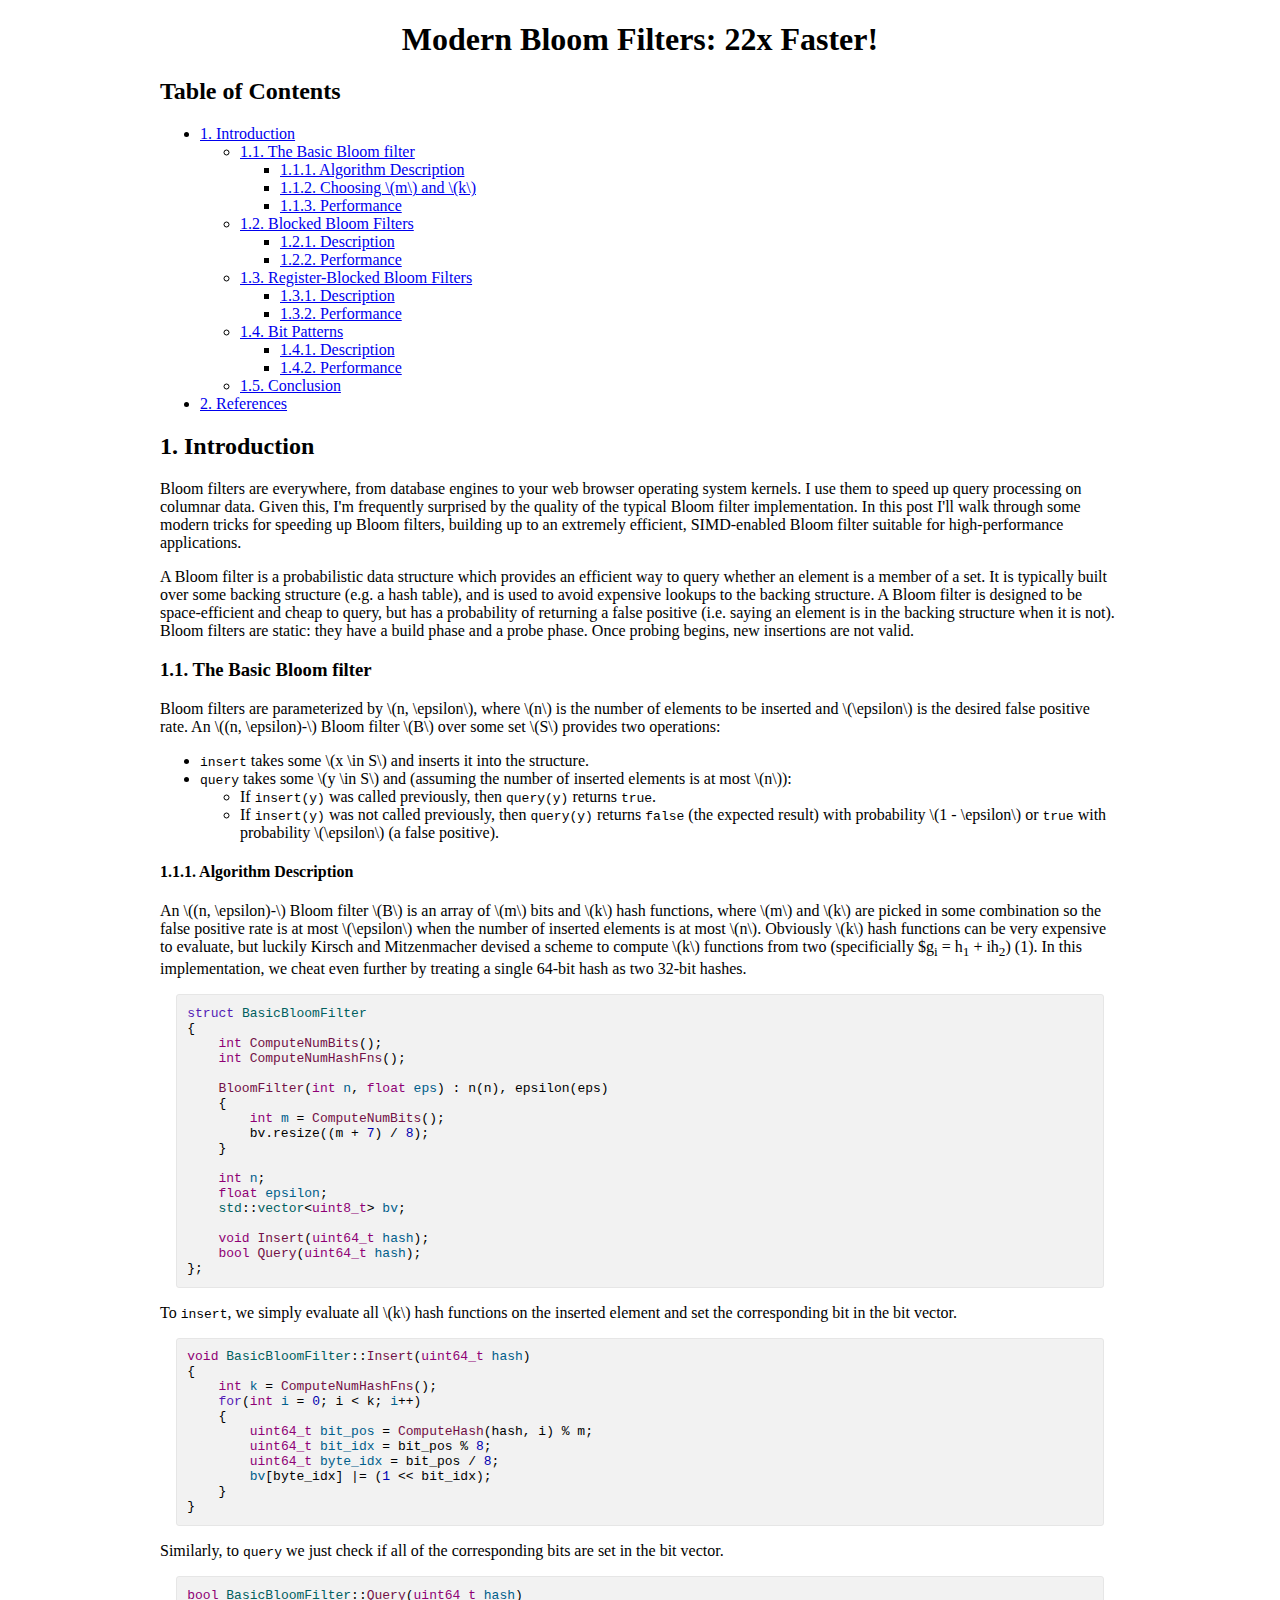
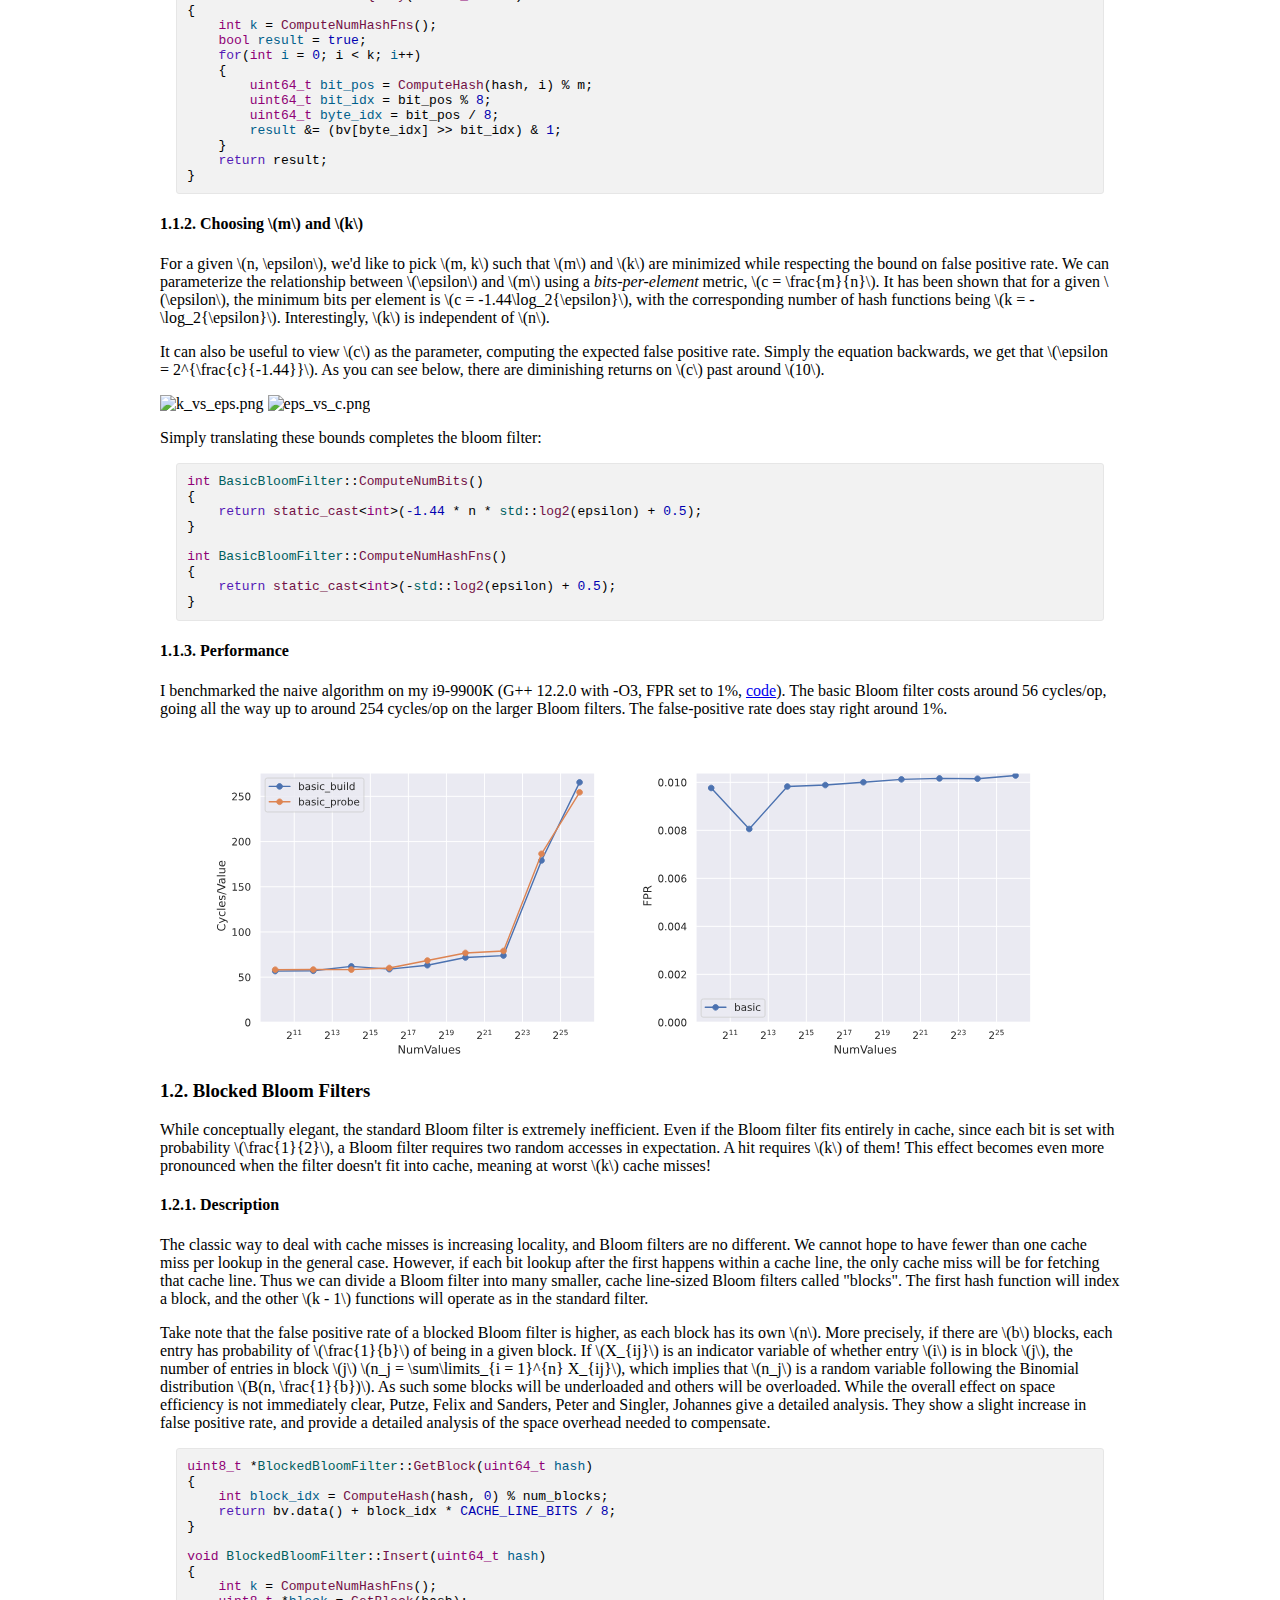
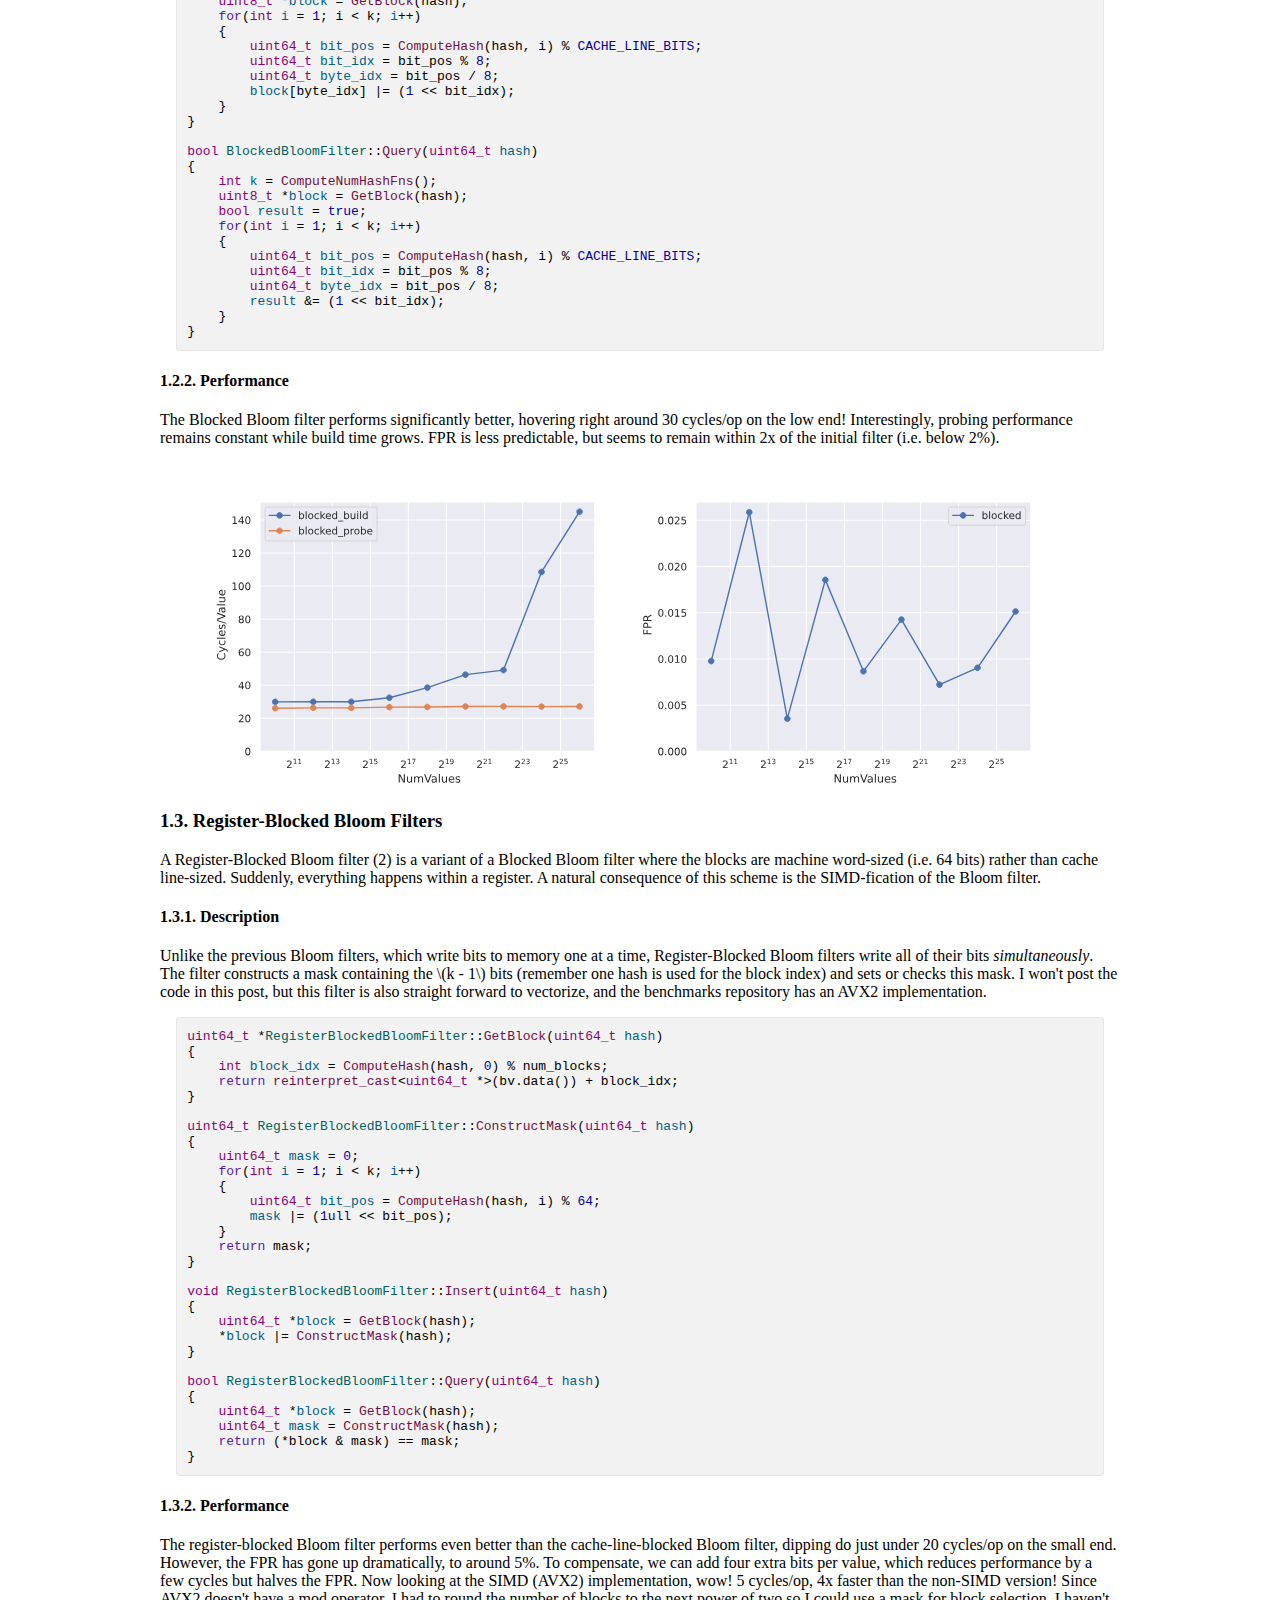
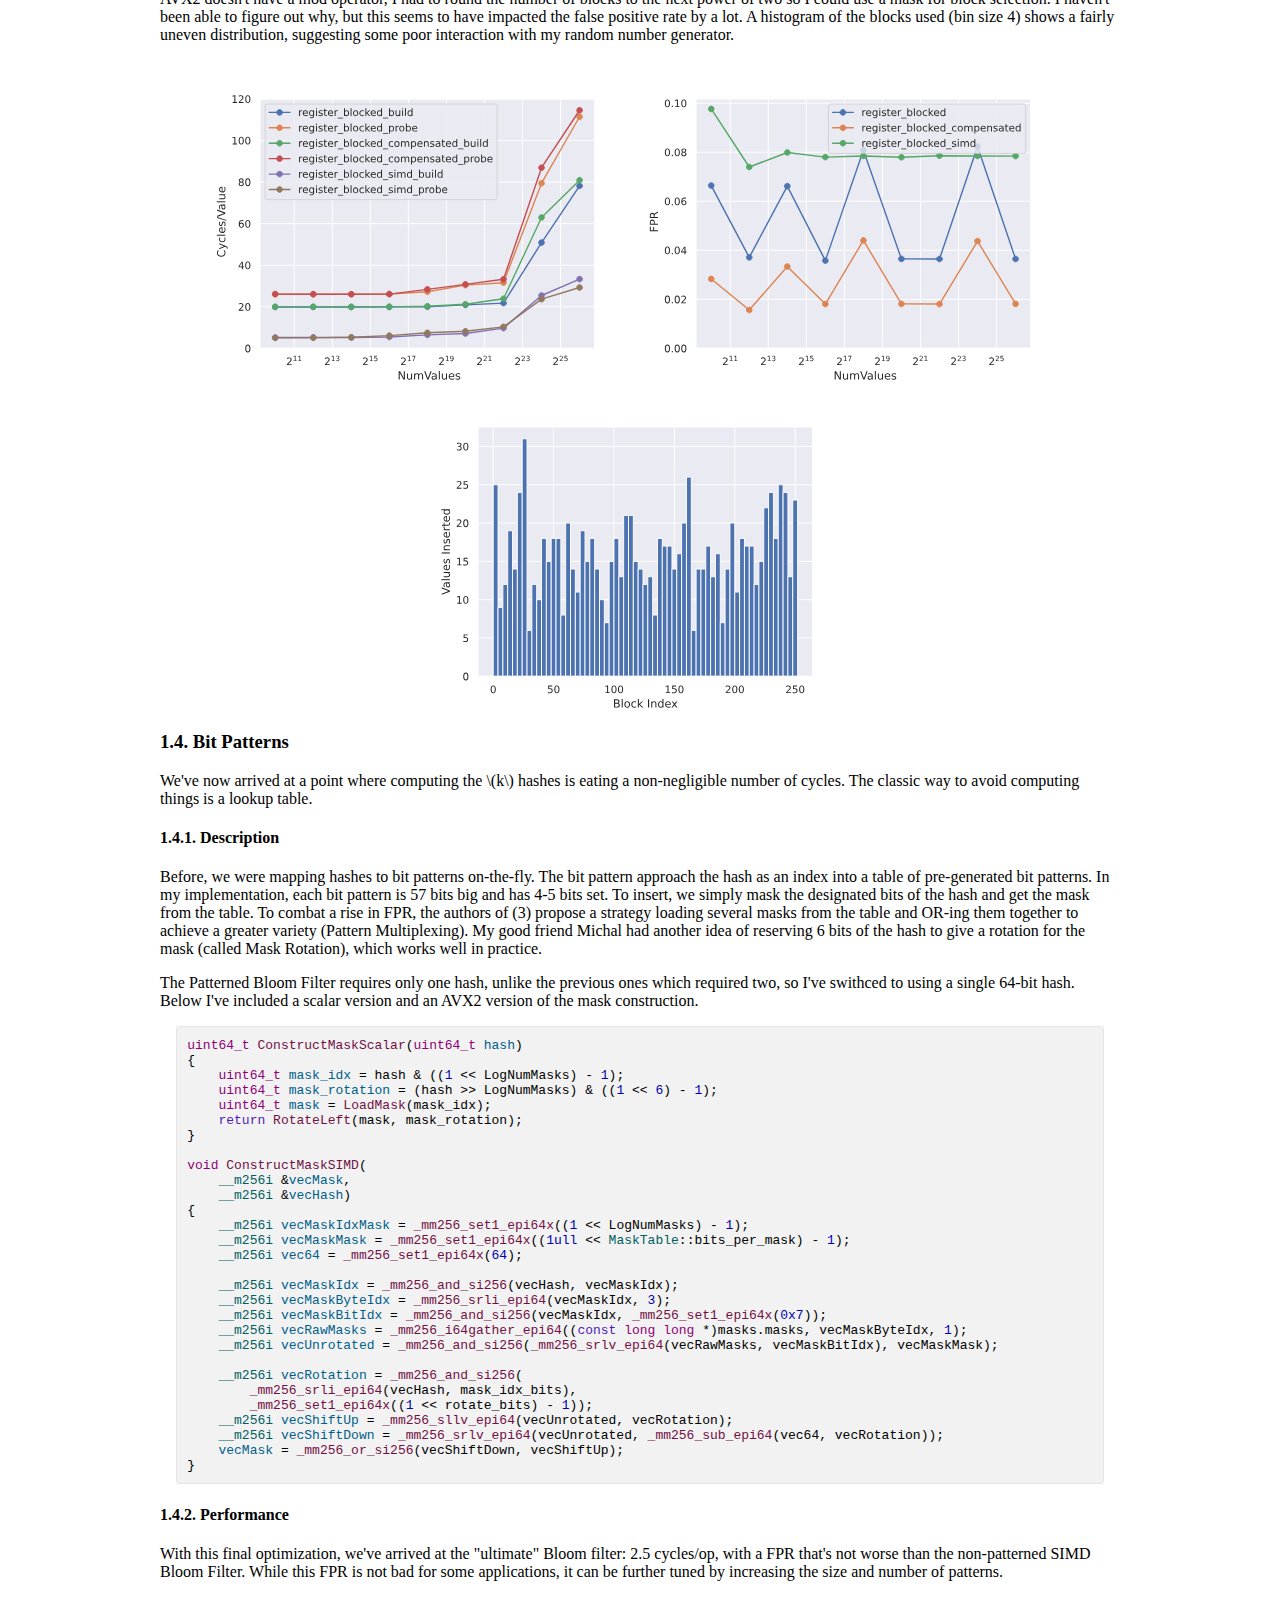
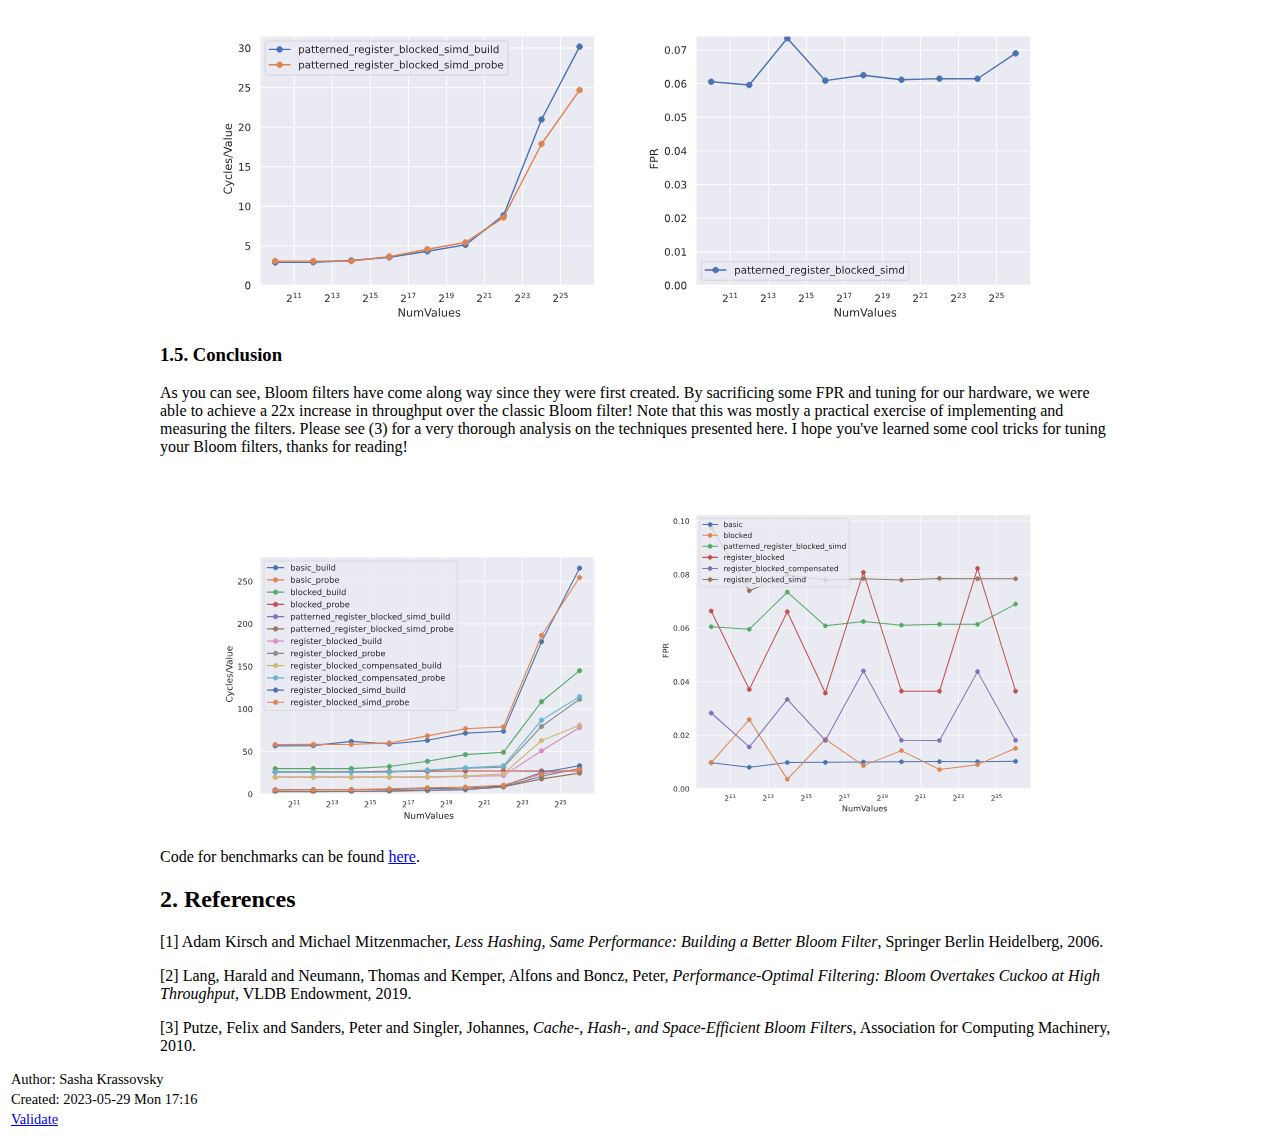
==== commit 2271b465: "Bloom filter post" ====
--- a/bloom_filter.html
+++ b/bloom_filter.html
@@ -3,11 +3,11 @@
 "http://www.w3.org/TR/xhtml1/DTD/xhtml1-strict.dtd">
 <html xmlns="http://www.w3.org/1999/xhtml" lang="en" xml:lang="en">
 <head>
-<!-- 2022-01-13 Thu 16:21 -->
+<!-- 2023-05-29 Mon 17:16 -->
 <meta http-equiv="Content-Type" content="text/html;charset=utf-8" />
 <meta name="viewport" content="width=device-width, initial-scale=1" />
-<title>All About Bloom Filters for Hash Joins</title>
-<meta name="author" content="Sasha" />
+<title>Modern Bloom Filters: 22x Faster!</title>
+<meta name="author" content="Sasha Krassovsky" />
 <meta name="generator" content="Org Mode" />
 <style>
   #content { max-width: 60em; margin: auto; }
@@ -191,31 +191,8 @@
     { font-size: 10px; font-weight: bold; white-space: nowrap; }
   .org-info-js_search-highlight
     { background-color: #ffff00; color: #000000; font-weight: bold; }
-  .org-svg { width: 90%; }
+  .org-svg { }
 </style>
-<!--<link rel="stylesheet" type="text/css" href="css/stylesheet.css"/>-->
-<script type="text/javascript">
-// @license magnet:?xt=urn:btih:e95b018ef3580986a04669f1b5879592219e2a7a&dn=public-domain.txt Public Domain
-<!--/*--><![CDATA[/*><!--*/
-     function CodeHighlightOn(elem, id)
-     {
-       var target = document.getElementById(id);
-       if(null != target) {
-         elem.classList.add("code-highlighted");
-         target.classList.add("code-highlighted");
-       }
-     }
-     function CodeHighlightOff(elem, id)
-     {
-       var target = document.getElementById(id);
-       if(null != target) {
-         elem.classList.remove("code-highlighted");
-         target.classList.remove("code-highlighted");
-       }
-     }
-    /*]]>*///-->
-// @license-end
-</script>
 <script type="text/x-mathjax-config">
     MathJax.Hub.Config({
         displayAlign: "center",
@@ -240,60 +217,70 @@
 </head>
 <body>
 <div id="content" class="content">
-<h1 class="title">All About Bloom Filters for Hash Joins</h1>
+<h1 class="title">Modern Bloom Filters: 22x Faster!</h1>
 <div id="table-of-contents" role="doc-toc">
 <h2>Table of Contents</h2>
 <div id="text-table-of-contents" role="doc-toc">
 <ul>
-<li><a href="#orgd356536">1. Introduction</a>
+<li><a href="#orgb7508d9">1. Introduction</a>
 <ul>
-<li><a href="#org0033b21">1.1. Formal Definition</a>
+<li><a href="#org1d0defe">1.1. The Basic Bloom filter</a>
 <ul>
-<li><a href="#org34eca45">1.1.1. Algorithm Description</a></li>
-<li><a href="#org46fcc7b">1.1.2. Choosing \(m\) and \(k\)</a></li>
+<li><a href="#orgc0b0d29">1.1.1. Algorithm Description</a></li>
+<li><a href="#org38282ce">1.1.2. Choosing \(m\) and \(k\)</a></li>
+<li><a href="#org42e5e94">1.1.3. Performance</a></li>
 </ul>
 </li>
-<li><a href="#org07e91cd">1.2. Practical Implementation</a>
+<li><a href="#org7b03738">1.2. Blocked Bloom Filters</a>
 <ul>
-<li><a href="#org3a04495">1.2.1. Blocked Bloom Filters</a></li>
-<li><a href="#org14e945a">1.2.2. Bit Patterns</a></li>
-<li><a href="#org2845754">1.2.3. Register Blocking</a></li>
-<li><a href="#org311df97">1.2.4. Regaining Randomness</a></li>
+<li><a href="#orgba6fe23">1.2.1. Description</a></li>
+<li><a href="#orga84f581">1.2.2. Performance</a></li>
 </ul>
 </li>
+<li><a href="#orgb2aee3f">1.3. Register-Blocked Bloom Filters</a>
+<ul>
+<li><a href="#org65cad41">1.3.1. Description</a></li>
+<li><a href="#org3601bd5">1.3.2. Performance</a></li>
 </ul>
 </li>
-<li><a href="#org444b1ee">2. Binary Hash Join</a>
+<li><a href="#org74c8589">1.4. Bit Patterns</a>
 <ul>
-<li><a href="#orge40301c">2.1. Build-side Bloom filter</a></li>
-<li><a href="#org805a3be">2.2. Probe-side Bloom filter</a></li>
-<li><a href="#orge3124a3">2.3. Fuzzy Hash Join</a></li>
+<li><a href="#orge40313e">1.4.1. Description</a></li>
+<li><a href="#orga06d0d6">1.4.2. Performance</a></li>
 </ul>
 </li>
-<li><a href="#org4ade51c">3. Chain of Binary Hash Joins</a>
-<ul>
-<li><a href="#org500b9ac">3.1. Bloom Filter Pushdown</a></li>
+<li><a href="#orgf02ae09">1.5. Conclusion</a></li>
 </ul>
 </li>
-<li><a href="#orgca9bf5b">4. References</a></li>
+<li><a href="#org989b021">2. References</a></li>
 </ul>
 </div>
 </div>
 
-<div id="outline-container-orgd356536" class="outline-2">
-<h2 id="orgd356536"><span class="section-number-2">1.</span> Introduction</h2>
+<div id="outline-container-orgb7508d9" class="outline-2">
+<h2 id="orgb7508d9"><span class="section-number-2">1.</span> Introduction</h2>
 <div class="outline-text-2" id="text-1">
 <p>
-A Bloom filter is a probabilistic data structure which provides an efficient way to query whether an element is a member
-of a set. It is typically built over some backing structure (e.g. a hash table), and is used to avoid expensive lookups
-to the backing structure. A Bloom filter is designed to be space-efficient and cheap to query, but has a probability of returning
-a false positive (i.e. saying an element is in the backing structure when it is not). Bloom filters are static: they have a
-build phase and a probe phase. That is, they cannot grow dynamically, and once probing begins, inserting more is not valid.
-</p>
-</div>
-
-<div id="outline-container-org0033b21" class="outline-3">
-<h3 id="org0033b21"><span class="section-number-3">1.1.</span> Formal Definition</h3>
+Bloom filters are everywhere, from database engines to your web browser operating system kernels.
+I use them to speed up query processing on columnar data. Given this, I'm frequently surprised by
+the quality of the typical Bloom filter implementation. In this post I'll walk through some
+modern tricks for speeding up Bloom filters, building up to an extremely efficient,
+SIMD-enabled Bloom filter suitable for high-performance applications.
+</p>
+
+<p>
+A Bloom filter is a probabilistic data structure which provides an efficient way to query whether
+an element is a member of a set. It is typically built over some backing structure (e.g. a hash
+table), and is used to avoid expensive lookups to the backing structure. A Bloom filter
+is designed to be space-efficient and cheap to query, but has a probability of returning a
+false positive (i.e. saying an element is in the backing structure when it is not).
+Bloom filters are static: they have a build phase and a probe phase. Once probing begins,
+new insertions are not valid.
+</p>
+</div>
+
+<div id="outline-container-org1d0defe" class="outline-3">
+<h3 id="org1d0defe"><span class="section-number-3">1.1.</span> The Basic Bloom filter</h3>
 <div class="outline-text-3" id="text-1-1">
 <p>
 Bloom filters are parameterized by \(n, \epsilon\), where \(n\) is the number of elements to be inserted and
@@ -311,36 +298,35 @@
 </ul>
 </div>
 
-<div id="outline-container-org34eca45" class="outline-4">
-<h4 id="org34eca45"><span class="section-number-4">1.1.1.</span> Algorithm Description</h4>
+<div id="outline-container-orgc0b0d29" class="outline-4">
+<h4 id="orgc0b0d29"><span class="section-number-4">1.1.1.</span> Algorithm Description</h4>
 <div class="outline-text-4" id="text-1-1-1">
 <p>
 An \((n, \epsilon)-\) Bloom filter \(B\) is an array of \(m\) bits and \(k\) hash functions, where \(m\) and \(k\) are picked in some
-combination to guarantee the false positive rate is at most \(\epsilon\) when the number of inserted elements is at most \(n\).
-</p>
+combination so the false positive rate is at most \(\epsilon\) when the number of inserted elements is at most \(n\).
+Obviously \(k\) hash functions can be very expensive to evaluate, but luckily Kirsch and Mitzenmacher devised a scheme to compute
+\(k\) functions from two (specificially $g<sub>i</sub> = h<sub>1</sub> + ih<sub>2</sub>) (1). In this implementation, we
+cheat even further by treating a single 64-bit hash as two 32-bit hashes.
+</p>
+
 <div class="org-src-container">
-<pre class="src src-cpp"><span style="color: #46BDFF;">uint64_t</span> <span style="color: #fcfcfc;">ComputeHash</span>(<span style="color: #FF16B0;">const</span> <span style="color: #46BDFF;">Row</span> &amp;<span style="color: #eedd82;">row</span>, <span style="color: #46BDFF;">int</span> <span style="color: #eedd82;">hash_idx</span>);
-
-<span style="color: #FF16B0;">struct</span> <span style="color: #46BDFF;">BloomFilter</span>
-{
-    <span style="color: #46BDFF;">int</span> <span style="color: #fcfcfc;">ComputeNumBits</span>();
-    <span style="color: #46BDFF;">int</span> <span style="color: #fcfcfc;">ComputeNumHashFns</span>();
-
-    <span style="color: #fcfcfc;">BloomFilter</span>(<span style="color: #46BDFF;">int</span> <span style="color: #eedd82;">n</span>, <span style="color: #46BDFF;">float</span> <span style="color: #eedd82;">eps</span>) : n(n), epsilon(eps)
+<pre class="src src-cpp"><span style="color: #531ab6;">struct</span> <span style="color: #005f5f;">BasicBloomFilter</span>
+{
+    <span style="color: #8f0075;">int</span> <span style="color: #721045;">ComputeNumBits</span>();
+    <span style="color: #8f0075;">int</span> <span style="color: #721045;">ComputeNumHashFns</span>();
+
+    <span style="color: #721045;">BloomFilter</span>(<span style="color: #8f0075;">int</span> <span style="color: #005e8b;">n</span>, <span style="color: #8f0075;">float</span> <span style="color: #005e8b;">eps</span>) : n(n), epsilon(eps)
     {
-        <span style="color: #46BDFF;">int</span> <span style="color: #eedd82;">m</span> = ComputeNumBits();
-        bv = <span style="color: #FF16B0;">new</span> <span style="color: #46BDFF;">uint8_t</span>[(m + 7) / 8];
+        <span style="color: #8f0075;">int</span> <span style="color: #005e8b;">m</span> = <span style="color: #721045;">ComputeNumBits</span>();
+        bv.resize((m + <span style="color: #0000b0;">7</span>) / <span style="color: #0000b0;">8</span>);
     }
 
-    ~<span style="color: #fcfcfc;">BloomFilter</span>() { <span style="color: #FF16B0;">delete</span>[] bv }
-
-    <span style="color: #46BDFF;">int</span> <span style="color: #eedd82;">n</span>;
-    <span style="color: #46BDFF;">float</span> <span style="color: #eedd82;">epsilon</span>;
-
-    <span style="color: #46BDFF;">void</span> <span style="color: #fcfcfc;">Insert</span>(<span style="color: #FF16B0;">const</span> <span style="color: #46BDFF;">Row</span> &amp;<span style="color: #eedd82;">row</span>);
-    <span style="color: #46BDFF;">bool</span> <span style="color: #fcfcfc;">Query</span>(<span style="color: #FF16B0;">const</span> <span style="color: #46BDFF;">Row</span> &amp;<span style="color: #eedd82;">row</span>);
-
-    <span style="color: #46BDFF;">uint8_t</span> *<span style="color: #eedd82;">bv</span>;
+    <span style="color: #8f0075;">int</span> <span style="color: #005e8b;">n</span>;
+    <span style="color: #8f0075;">float</span> <span style="color: #005e8b;">epsilon</span>;
+    <span style="color: #005f5f;">std</span>::<span style="color: #005f5f;">vector</span>&lt;<span style="color: #8f0075;">uint8_t</span>&gt; <span style="color: #005e8b;">bv</span>;
+
+    <span style="color: #8f0075;">void</span> <span style="color: #721045;">Insert</span>(<span style="color: #8f0075;">uint64_t</span> <span style="color: #005e8b;">hash</span>);
+    <span style="color: #8f0075;">bool</span> <span style="color: #721045;">Query</span>(<span style="color: #8f0075;">uint64_t</span> <span style="color: #005e8b;">hash</span>);
 };
 </pre>
 </div>
@@ -349,15 +335,15 @@
 To <code>insert</code>, we simply evaluate all \(k\) hash functions on the inserted element and set the corresponding bit in the bit vector.
 </p>
 <div class="org-src-container">
-<pre class="src src-cpp"><span style="color: #46BDFF;">void</span> <span style="color: #96A1FF;">BloomFilter</span>::<span style="color: #fcfcfc;">Insert</span>(<span style="color: #FF16B0;">const</span> <span style="color: #46BDFF;">Row</span> &amp;<span style="color: #eedd82;">row</span>)
-{
-    <span style="color: #46BDFF;">int</span> <span style="color: #eedd82;">k</span> = ComputeNumHashFns();
-    <span style="color: #FF16B0;">for</span>(<span style="color: #46BDFF;">int</span> <span style="color: #eedd82;">i</span> = 0; i &lt; k; i++)
+<pre class="src src-cpp"><span style="color: #8f0075;">void</span> <span style="color: #005f5f;">BasicBloomFilter</span>::<span style="color: #721045;">Insert</span>(<span style="color: #8f0075;">uint64_t</span> <span style="color: #005e8b;">hash</span>)
+{
+    <span style="color: #8f0075;">int</span> <span style="color: #005e8b;">k</span> = <span style="color: #721045;">ComputeNumHashFns</span>();
+    <span style="color: #531ab6;">for</span>(<span style="color: #8f0075;">int</span> <span style="color: #005e8b;">i</span> = <span style="color: #0000b0;">0</span>; i &lt; k; <span style="color: #005e8b;">i</span>++)
     {
-        <span style="color: #46BDFF;">uint64_t</span> <span style="color: #eedd82;">hash</span> = ComputeHash(row, i) % m;
-        <span style="color: #46BDFF;">uint64_t</span> <span style="color: #eedd82;">bit_idx</span> = hash % 8;
-        <span style="color: #46BDFF;">uint64_t</span> <span style="color: #eedd82;">byte_idx</span> = hash / 8;
-        bv[byte_idx] |= (1 &lt;&lt; bit_idx);
+        <span style="color: #8f0075;">uint64_t</span> <span style="color: #005e8b;">bit_pos</span> = <span style="color: #721045;">ComputeHash</span>(hash, i) % m;
+        <span style="color: #8f0075;">uint64_t</span> <span style="color: #005e8b;">bit_idx</span> = bit_pos % <span style="color: #0000b0;">8</span>;
+        <span style="color: #8f0075;">uint64_t</span> <span style="color: #005e8b;">byte_idx</span> = bit_pos / <span style="color: #0000b0;">8</span>;
+        <span style="color: #005e8b;">bv</span>[byte_idx] |= (<span style="color: #0000b0;">1</span> &lt;&lt; bit_idx);
     }
 }
 </pre>
@@ -367,32 +353,32 @@
 Similarly, to <code>query</code> we just check if all of the corresponding bits are set in the bit vector.
 </p>
 <div class="org-src-container">
-<pre class="src src-cpp"><span style="color: #46BDFF;">bool</span> <span style="color: #96A1FF;">BloomFilter</span>::<span style="color: #fcfcfc;">Query</span>(<span style="color: #FF16B0;">const</span> <span style="color: #46BDFF;">Row</span> &amp;<span style="color: #eedd82;">row</span>)
-{
-    <span style="color: #46BDFF;">int</span> <span style="color: #eedd82;">k</span> = ComputeNumHashFns();
-    <span style="color: #46BDFF;">bool</span> <span style="color: #eedd82;">result</span> = <span style="color: #96A1FF;">true</span>;
-    <span style="color: #FF16B0;">for</span>(<span style="color: #46BDFF;">int</span> <span style="color: #eedd82;">i</span> = 0; i &lt; k; i++)
+<pre class="src src-cpp"><span style="color: #8f0075;">bool</span> <span style="color: #005f5f;">BasicBloomFilter</span>::<span style="color: #721045;">Query</span>(<span style="color: #8f0075;">uint64_t</span> <span style="color: #005e8b;">hash</span>)
+{
+    <span style="color: #8f0075;">int</span> <span style="color: #005e8b;">k</span> = <span style="color: #721045;">ComputeNumHashFns</span>();
+    <span style="color: #8f0075;">bool</span> <span style="color: #005e8b;">result</span> = <span style="color: #0000b0;">true</span>;
+    <span style="color: #531ab6;">for</span>(<span style="color: #8f0075;">int</span> <span style="color: #005e8b;">i</span> = <span style="color: #0000b0;">0</span>; i &lt; k; <span style="color: #005e8b;">i</span>++)
     {
-        <span style="color: #46BDFF;">uint64_t</span> <span style="color: #eedd82;">hash</span> = ComputeHash(row, i) % m;
-        <span style="color: #46BDFF;">uint64_t</span> <span style="color: #eedd82;">bit_idx</span> = hash % 8;
-        <span style="color: #46BDFF;">uint64_t</span> <span style="color: #eedd82;">byte_idx</span> = hash / 8;
-        result &amp;= (bv[byte_idx] &gt;&gt; bit_idx) &amp; 1;
+        <span style="color: #8f0075;">uint64_t</span> <span style="color: #005e8b;">bit_pos</span> = <span style="color: #721045;">ComputeHash</span>(hash, i) % m;
+        <span style="color: #8f0075;">uint64_t</span> <span style="color: #005e8b;">bit_idx</span> = bit_pos % <span style="color: #0000b0;">8</span>;
+        <span style="color: #8f0075;">uint64_t</span> <span style="color: #005e8b;">byte_idx</span> = bit_pos / <span style="color: #0000b0;">8</span>;
+        <span style="color: #005e8b;">result</span> &amp;= (bv[byte_idx] &gt;&gt; bit_idx) &amp; <span style="color: #0000b0;">1</span>;
     }
-    <span style="color: #FF16B0;">return</span> result;
+    <span style="color: #531ab6;">return</span> result;
 }
 </pre>
 </div>
 </div>
 </div>
 
-<div id="outline-container-org46fcc7b" class="outline-4">
-<h4 id="org46fcc7b"><span class="section-number-4">1.1.2.</span> Choosing \(m\) and \(k\)</h4>
+<div id="outline-container-org38282ce" class="outline-4">
+<h4 id="org38282ce"><span class="section-number-4">1.1.2.</span> Choosing \(m\) and \(k\)</h4>
 <div class="outline-text-4" id="text-1-1-2">
 <p>
 For a given \(n, \epsilon\), we'd like to pick \(m, k\) such that \(m\) and \(k\) are minimized while respecting the bound on
 false positive rate. We can parameterize the relationship between \(\epsilon\) and \(m\) using a <i>bits-per-element</i> metric,
 \(c = \frac{m}{n}\). It has been shown that for a given \(\epsilon\), the minimum bits per element is \(c = -1.44\log_2{\epsilon}\),
-with the corresponding number of hash functions being \(k = -\log_2{\epsilon}\) (1). Interestingly, \(k\) is independent
+with the corresponding number of hash functions being \(k = -\log_2{\epsilon}\). Interestingly, \(k\) is independent
 of \(n\).
 </p>
 
@@ -409,34 +395,48 @@
 Simply translating these bounds completes the bloom filter:
 </p>
 <div class="org-src-container">
-<pre class="src src-cpp"><span style="color: #FF16B0;">constexpr</span> <span style="color: #46BDFF;">int</span> <span style="color: #96A1FF;">BloomFilter</span>::<span style="color: #fcfcfc;">ComputeNumBits</span>()
-{
-    <span style="color: #FF16B0;">return</span> <span style="color: #FF16B0;">static_cast</span>&lt;<span style="color: #46BDFF;">int</span>&gt;(-1.44 * n * <span style="color: #96A1FF;">std</span>::log2(epsilon) + 0.5);
-}
-
-<span style="color: #FF16B0;">constexpr</span> <span style="color: #46BDFF;">int</span> <span style="color: #96A1FF;">BloomFilter</span>::<span style="color: #fcfcfc;">ComputeNumHashFns</span>()
-{
-    <span style="color: #FF16B0;">return</span> <span style="color: #FF16B0;">static_cast</span>&lt;<span style="color: #46BDFF;">int</span>&gt;(-<span style="color: #96A1FF;">std</span>::log2(epsilon) + 0.5);
+<pre class="src src-cpp"><span style="color: #8f0075;">int</span> <span style="color: #005f5f;">BasicBloomFilter</span>::<span style="color: #721045;">ComputeNumBits</span>()
+{
+    <span style="color: #531ab6;">return</span> <span style="color: #721045;">static_cast</span>&lt;<span style="color: #8f0075;">int</span>&gt;(<span style="color: #0000b0;">-1.44</span> * n * <span style="color: #005f5f;">std</span>::<span style="color: #721045;">log2</span>(epsilon) + <span style="color: #0000b0;">0.5</span>);
+}
+
+<span style="color: #8f0075;">int</span> <span style="color: #005f5f;">BasicBloomFilter</span>::<span style="color: #721045;">ComputeNumHashFns</span>()
+{
+    <span style="color: #531ab6;">return</span> <span style="color: #721045;">static_cast</span>&lt;<span style="color: #8f0075;">int</span>&gt;(-<span style="color: #005f5f;">std</span>::<span style="color: #721045;">log2</span>(epsilon) + <span style="color: #0000b0;">0.5</span>);
 }
 </pre>
 </div>
 </div>
 </div>
-</div>
-
-<div id="outline-container-org07e91cd" class="outline-3">
-<h3 id="org07e91cd"><span class="section-number-3">1.2.</span> Practical Implementation</h3>
+
+<div id="outline-container-org42e5e94" class="outline-4">
+<h4 id="org42e5e94"><span class="section-number-4">1.1.3.</span> Performance</h4>
+<div class="outline-text-4" id="text-1-1-3">
+<p>
+I benchmarked the naive algorithm on my i9-9900K (G++ 12.2.0 with -O3, FPR set to 1%, <a href="https://github.com/save-buffer/bloomfilter_benchmarks">code</a>). The basic Bloom filter costs
+around 56 cycles/op, going all the way up to around 254 cycles/op on the larger Bloom filters. The false-positive rate does
+stay right around 1%.
+</p>
+
+<center>
+<img src="./img/cycles_basic.svg" width="45%"/> <img src="./img/fpr_basic.svg" width="45%"/>
+</center>
+</div>
+</div>
+</div>
+
+<div id="outline-container-org7b03738" class="outline-3">
+<h3 id="org7b03738"><span class="section-number-3">1.2.</span> Blocked Bloom Filters</h3>
 <div class="outline-text-3" id="text-1-2">
 <p>
-While conceptually elegant, the standard Bloom filter is extremely inefficient. Even setting aside the inefficiency of evaluating
-several hash functions on the same data, consider a Bloom filter larger than cache. Assuming perfect hash functions, each bit
-is set with probability \(\frac{1}{2}\). Since the positions of each bit is random, each lookup will incur a cache miss. For negative
-lookups, the expected number of misses is thus \(2\), and a positive lookup will <i>require</i> \(k\) cache misses!
-</p>
-</div>
-
-<div id="outline-container-org3a04495" class="outline-4">
-<h4 id="org3a04495"><span class="section-number-4">1.2.1.</span> Blocked Bloom Filters</h4>
+While conceptually elegant, the standard Bloom filter is extremely inefficient. Even if the Bloom filter fits entirely in cache,
+since each bit is set with probability \(\frac{1}{2}\), a Bloom filter requires two random accesses in expectation. A hit requires
+\(k\) of them! This effect becomes even more pronounced when the filter doesn't fit into cache, meaning at worst \(k\) cache misses!
+</p>
+</div>
+
+<div id="outline-container-orgba6fe23" class="outline-4">
+<h4 id="orgba6fe23"><span class="section-number-4">1.2.1.</span> Description</h4>
 <div class="outline-text-4" id="text-1-2-1">
 <p>
 The classic way to deal with cache misses is increasing locality, and Bloom filters are no different. We cannot hope to have
@@ -457,37 +457,36 @@
 </p>
 
 <div class="org-src-container">
-<pre class="src src-cpp"><span style="color: #46BDFF;">uint8_t</span> *<span style="color: #96A1FF;">BlockedBloomFilter</span>::<span style="color: #fcfcfc;">GetBlock</span>(<span style="color: #FF16B0;">const</span> <span style="color: #46BDFF;">Row</span> &amp;<span style="color: #eedd82;">row</span>)
-{
-    <span style="color: #46BDFF;">int</span> <span style="color: #eedd82;">num_blocks</span> = m / CACHE_LINE_BITS;
-    <span style="color: #46BDFF;">int</span> <span style="color: #eedd82;">block_idx</span> = ComputeHash(row, 0) % num_blocks;
-    <span style="color: #FF16B0;">return</span> bv + block_idx;
-}
-
-<span style="color: #46BDFF;">void</span> <span style="color: #96A1FF;">BlockedBloomFilter</span>::<span style="color: #fcfcfc;">Insert</span>(<span style="color: #FF16B0;">const</span> <span style="color: #46BDFF;">Row</span> &amp;<span style="color: #eedd82;">row</span>)
-{
-    <span style="color: #46BDFF;">int</span> <span style="color: #eedd82;">k</span> = ComputeNumHashFns();
-    <span style="color: #46BDFF;">uint8_t</span> *<span style="color: #eedd82;">block</span> = GetBlock(row);
-    <span style="color: #FF16B0;">for</span>(<span style="color: #46BDFF;">int</span> <span style="color: #eedd82;">i</span> = 1; i &lt; k; i++)
+<pre class="src src-cpp"><span style="color: #8f0075;">uint8_t</span> *<span style="color: #005f5f;">BlockedBloomFilter</span>::<span style="color: #721045;">GetBlock</span>(<span style="color: #8f0075;">uint64_t</span> <span style="color: #005e8b;">hash</span>)
+{
+    <span style="color: #8f0075;">int</span> <span style="color: #005e8b;">block_idx</span> = <span style="color: #721045;">ComputeHash</span>(hash, <span style="color: #0000b0;">0</span>) % num_blocks;
+    <span style="color: #531ab6;">return</span> bv.data() + block_idx * <span style="color: #0000b0;">CACHE_LINE_BITS</span> / <span style="color: #0000b0;">8</span>;
+}
+
+<span style="color: #8f0075;">void</span> <span style="color: #005f5f;">BlockedBloomFilter</span>::<span style="color: #721045;">Insert</span>(<span style="color: #8f0075;">uint64_t</span> <span style="color: #005e8b;">hash</span>)
+{
+    <span style="color: #8f0075;">int</span> <span style="color: #005e8b;">k</span> = <span style="color: #721045;">ComputeNumHashFns</span>();
+    <span style="color: #8f0075;">uint8_t</span> *<span style="color: #005e8b;">block</span> = <span style="color: #721045;">GetBlock</span>(hash);
+    <span style="color: #531ab6;">for</span>(<span style="color: #8f0075;">int</span> <span style="color: #005e8b;">i</span> = <span style="color: #0000b0;">1</span>; i &lt; k; <span style="color: #005e8b;">i</span>++)
     {
-        <span style="color: #46BDFF;">uint64_t</span> <span style="color: #eedd82;">hash</span> = ComputeHash(row, i) % CACHE_LINE_BITS;
-        <span style="color: #46BDFF;">uint64_t</span> <span style="color: #eedd82;">bit_idx</span> = hash % 8;
-        <span style="color: #46BDFF;">uint64_t</span> <span style="color: #eedd82;">byte_idx</span> = hash / 8;
-        block[byte_idx] |= (1 &lt;&lt; bit_idx);
+        <span style="color: #8f0075;">uint64_t</span> <span style="color: #005e8b;">bit_pos</span> = <span style="color: #721045;">ComputeHash</span>(hash, i) % <span style="color: #0000b0;">CACHE_LINE_BITS</span>;
+        <span style="color: #8f0075;">uint64_t</span> <span style="color: #005e8b;">bit_idx</span> = bit_pos % <span style="color: #0000b0;">8</span>;
+        <span style="color: #8f0075;">uint64_t</span> <span style="color: #005e8b;">byte_idx</span> = bit_pos / <span style="color: #0000b0;">8</span>;
+        <span style="color: #005e8b;">block</span>[byte_idx] |= (<span style="color: #0000b0;">1</span> &lt;&lt; bit_idx);
     }
 }
 
-<span style="color: #46BDFF;">bool</span> <span style="color: #96A1FF;">BlockedBloomFilter</span>::<span style="color: #fcfcfc;">Query</span>(<span style="color: #FF16B0;">const</span> <span style="color: #46BDFF;">Row</span> &amp;<span style="color: #eedd82;">row</span>)
-{
-    <span style="color: #46BDFF;">int</span> <span style="color: #eedd82;">k</span> = ComputeNumHashFns();
-    <span style="color: #46BDFF;">uint8_t</span> *<span style="color: #eedd82;">block</span> = GetBlock(row);
-    <span style="color: #46BDFF;">bool</span> <span style="color: #eedd82;">result</span> = <span style="color: #96A1FF;">true</span>;
-    <span style="color: #FF16B0;">for</span>(<span style="color: #46BDFF;">int</span> <span style="color: #eedd82;">i</span> = 1; i &lt; k; i++)
+<span style="color: #8f0075;">bool</span> <span style="color: #005f5f;">BlockedBloomFilter</span>::<span style="color: #721045;">Query</span>(<span style="color: #8f0075;">uint64_t</span> <span style="color: #005e8b;">hash</span>)
+{
+    <span style="color: #8f0075;">int</span> <span style="color: #005e8b;">k</span> = <span style="color: #721045;">ComputeNumHashFns</span>();
+    <span style="color: #8f0075;">uint8_t</span> *<span style="color: #005e8b;">block</span> = <span style="color: #721045;">GetBlock</span>(hash);
+    <span style="color: #8f0075;">bool</span> <span style="color: #005e8b;">result</span> = <span style="color: #0000b0;">true</span>;
+    <span style="color: #531ab6;">for</span>(<span style="color: #8f0075;">int</span> <span style="color: #005e8b;">i</span> = <span style="color: #0000b0;">1</span>; i &lt; k; <span style="color: #005e8b;">i</span>++)
     {
-        <span style="color: #46BDFF;">uint64_t</span> <span style="color: #eedd82;">hash</span> = ComputeHash(row, i) % CACHE_LINE_BITS;
-        <span style="color: #46BDFF;">uint64_t</span> <span style="color: #eedd82;">bit_idx</span> = hash % 8;
-        <span style="color: #46BDFF;">uint64_t</span> <span style="color: #eedd82;">byte_idx</span> = hash / 8;
-        result &amp;= (1 &lt;&lt; bit_idx);
+        <span style="color: #8f0075;">uint64_t</span> <span style="color: #005e8b;">bit_pos</span> = <span style="color: #721045;">ComputeHash</span>(hash, i) % <span style="color: #0000b0;">CACHE_LINE_BITS</span>;
+        <span style="color: #8f0075;">uint64_t</span> <span style="color: #005e8b;">bit_idx</span> = bit_pos % <span style="color: #0000b0;">8</span>;
+        <span style="color: #8f0075;">uint64_t</span> <span style="color: #005e8b;">byte_idx</span> = bit_pos / <span style="color: #0000b0;">8</span>;
+        <span style="color: #005e8b;">result</span> &amp;= (<span style="color: #0000b0;">1</span> &lt;&lt; bit_idx);
     }
 }
 </pre>
@@ -495,564 +494,200 @@
 </div>
 </div>
 
-<div id="outline-container-org14e945a" class="outline-4">
-<h4 id="org14e945a"><span class="section-number-4">1.2.2.</span> Bit Patterns</h4>
+<div id="outline-container-orga84f581" class="outline-4">
+<h4 id="orga84f581"><span class="section-number-4">1.2.2.</span> Performance</h4>
 <div class="outline-text-4" id="text-1-2-2">
 <p>
-Cache misses aside, the other major overhead of the classic Bloom filter is the evaluation of several hash functions. Hash
-functions can be expensive, and setting \(k - 1\) bits separately can quickly eat up cycles. Rather than evaluating \(k\) hash
-functions, we can use a single hash function to choose a random entry from a table of bit patterns. Each bit pattern is
-cache line-sized, and has \(k\) bits set. Using SIMD instructions (such as AVX2), a query be done very efficiently, comparing
-parts of the block to the pattern in parallel.
-</p>
-
-<p>
-Bit Patterns come at the cost of once again increasing false positive rate due to there being a chance of two elements hashing
-to the same pattern. 
+The Blocked Bloom filter performs significantly better, hovering right around 30 cycles/op on the low end! Interestingly, probing
+performance remains constant while build time grows. FPR is less predictable, but seems to remain within 2x of the initial filter
+(i.e. below 2%).
+</p>
+
+<center>
+<img src="./img/cycles_blocked.svg" width="45%"/> <img src="./img/fpr_blocked.svg" width="45%"/>
+</center>
+</div>
+</div>
+</div>
+
+<div id="outline-container-orgb2aee3f" class="outline-3">
+<h3 id="orgb2aee3f"><span class="section-number-3">1.3.</span> Register-Blocked Bloom Filters</h3>
+<div class="outline-text-3" id="text-1-3">
+<p>
+A Register-Blocked Bloom filter (2) is a variant of a Blocked Bloom filter where the blocks are
+machine word-sized (i.e. 64 bits) rather than cache line-sized. Suddenly, everything happens within a register. A natural
+consequence of this scheme is the SIMD-fication of the Bloom filter. 
+</p>
+</div>
+
+<div id="outline-container-org65cad41" class="outline-4">
+<h4 id="org65cad41"><span class="section-number-4">1.3.1.</span> Description</h4>
+<div class="outline-text-4" id="text-1-3-1">
+<p>
+Unlike the previous Bloom filters, which write bits to memory one at a time, Register-Blocked Bloom filters write all of their bits
+<i>simultaneously</i>. The filter constructs a mask containing the \(k - 1\) bits (remember one hash is used for the block index) and sets
+or checks this mask. I won't post the code in this post, but this filter is also straight forward to vectorize, and the benchmarks
+repository has an AVX2 implementation.
 </p>
 
 <div class="org-src-container">
-<pre class="src src-cpp"><span style="color: #FF16B0;">static</span> <span style="color: #FF16B0;">constexpr</span> <span style="color: #46BDFF;">uint8_t</span> *<span style="color: #eedd82;">PATTERNS</span>; <span style="color: #525863;">// </span><span style="color: #525863;">Computed in some clever fashion</span>
-<span style="color: #FF16B0;">static</span> <span style="color: #FF16B0;">constexpr</span> <span style="color: #46BDFF;">int</span> <span style="color: #eedd82;">NUM_PATTERNS</span>;
-
-<span style="color: #46BDFF;">uint8_t</span> *<span style="color: #fcfcfc;">GetPattern</span>(<span style="color: #FF16B0;">const</span> <span style="color: #46BDFF;">Row</span> &amp;<span style="color: #eedd82;">row</span>)
-{
-    <span style="color: #46BDFF;">uint64_t</span> <span style="color: #eedd82;">hash</span> = ComputeHash(row); <span style="color: #525863;">// </span><span style="color: #525863;">We only have one hash function</span>
-    <span style="color: #46BDFF;">int</span> <span style="color: #eedd82;">pattern_idx</span> = hash % NUM_PATTERNS;
-    <span style="color: #FF16B0;">return</span> PATTERNS + pattern_idx * CACHE_LINE_BYTES;
-}
-
-<span style="color: #46BDFF;">void</span> <span style="color: #96A1FF;">PatternedBlockedBloomFilter</span>::<span style="color: #fcfcfc;">Insert</span>(<span style="color: #FF16B0;">const</span> <span style="color: #46BDFF;">Row</span> &amp;<span style="color: #eedd82;">row</span>)
-{
-    <span style="color: #46BDFF;">uint8_t</span> *<span style="color: #eedd82;">pattern</span> = GetPattern(row);
-    <span style="color: #46BDFF;">uint8_t</span> *<span style="color: #eedd82;">block</span> = GetBlock(row);
-    <span style="color: #46BDFF;">__m256i</span> <span style="color: #eedd82;">pattern_lo</span> = _mm256_loadu_si256(pattern);
-    <span style="color: #46BDFF;">__m256i</span> <span style="color: #eedd82;">pattern_hi</span> = _mm256_loadu_si256(pattern + <span style="color: #FF16B0;">sizeof</span>(__m256i));
-    <span style="color: #46BDFF;">__m256i</span> <span style="color: #eedd82;">block_lo</span> = _mm256_loadu_si256(block);
-    <span style="color: #46BDFF;">__m256i</span> <span style="color: #eedd82;">block_hi</span> = _mm256_loadu_si256(block + <span style="color: #FF16B0;">sizeof</span>(__256i));
-    <span style="color: #46BDFF;">__m256i</span> <span style="color: #eedd82;">new_block_lo</span> = _mm256_or_si256(pattern_lo, block_lo);
-    <span style="color: #46BDFF;">__m256i</span> <span style="color: #eedd82;">new_block_hi</span> = _mm256_or_si256(pattern_hi, block_hi);
-    _mm256_storeu_si256(pattern, new_block_lo);
-    _mm256_storeu_si256(pattern + <span style="color: #FF16B0;">sizeof</span>(__256i), new_block_hi);
-}
-
-<span style="color: #46BDFF;">bool</span> <span style="color: #96A1FF;">PatternedBlockedBloomFilter</span>::<span style="color: #fcfcfc;">Query</span>(<span style="color: #FF16B0;">const</span> <span style="color: #46BDFF;">Row</span> &amp;<span style="color: #eedd82;">row</span>)
-{
-    <span style="color: #46BDFF;">uint8_t</span> *<span style="color: #eedd82;">pattern</span> = GetPattern(row);
-    <span style="color: #46BDFF;">uint8_t</span> *<span style="color: #eedd82;">block</span> = GetBlock(row);
-    <span style="color: #46BDFF;">__m256i</span> <span style="color: #eedd82;">pattern_lo</span> = _mm256_loadu_si256(pattern);
-    <span style="color: #46BDFF;">__m256i</span> <span style="color: #eedd82;">pattern_hi</span> = _mm256_loadu_si256(pattern + <span style="color: #FF16B0;">sizeof</span>(__m256i));
-    <span style="color: #46BDFF;">__m256i</span> <span style="color: #eedd82;">block_lo</span> = _mm256_loadu_si256(block);
-    <span style="color: #46BDFF;">__m256i</span> <span style="color: #eedd82;">block_hi</span> = _mm256_loadu_si256(block + <span style="color: #FF16B0;">sizeof</span>(__256i));
-    <span style="color: #46BDFF;">__m256i</span> <span style="color: #eedd82;">set_lo</span> = _mm256_and_si256(pattern_lo, block_lo);
-    <span style="color: #46BDFF;">__m256i</span> <span style="color: #eedd82;">set_hi</span> = _mm256_and_si256(pattern_hi, block_hi);
-
-    <span style="color: #46BDFF;">__m256i</span> <span style="color: #eedd82;">zero</span> = _mm256_setzero_si256();
-    <span style="color: #46BDFF;">__m256i</span> <span style="color: #eedd82;">cmp_lo</span> = _mm256_cmpeq_epi8(set_lo, zero);
-    <span style="color: #46BDFF;">__m256i</span> <span style="color: #eedd82;">cmp_hi</span> = _mm256_cmpeq_epi8(set_hi, zero);
-    <span style="color: #46BDFF;">bool</span> <span style="color: #eedd82;">nonzero_lo</span> = _mm256_movemask_epi8(cmp_lo) != 0xff;
-    <span style="color: #46BDFF;">bool</span> <span style="color: #eedd82;">nonzero_hi</span> = _mm256_movemask_epi8(cmp_hi) != 0xff;
-    <span style="color: #FF16B0;">return</span> nonzero_lo || nonzero_hi;
+<pre class="src src-cpp"><span style="color: #8f0075;">uint64_t</span> *<span style="color: #005f5f;">RegisterBlockedBloomFilter</span>::<span style="color: #721045;">GetBlock</span>(<span style="color: #8f0075;">uint64_t</span> <span style="color: #005e8b;">hash</span>)
+{
+    <span style="color: #8f0075;">int</span> <span style="color: #005e8b;">block_idx</span> = <span style="color: #721045;">ComputeHash</span>(hash, <span style="color: #0000b0;">0</span>) % num_blocks;
+    <span style="color: #531ab6;">return</span> <span style="color: #721045;">reinterpret_cast</span>&lt;<span style="color: #8f0075;">uint64_t</span> *&gt;(bv.data()) + block_idx;
+}
+
+<span style="color: #8f0075;">uint64_t</span> <span style="color: #005f5f;">RegisterBlockedBloomFilter</span>::<span style="color: #721045;">ConstructMask</span>(<span style="color: #8f0075;">uint64_t</span> <span style="color: #005e8b;">hash</span>)
+{
+    <span style="color: #8f0075;">uint64_t</span> <span style="color: #005e8b;">mask</span> = <span style="color: #0000b0;">0</span>;
+    <span style="color: #531ab6;">for</span>(<span style="color: #8f0075;">int</span> <span style="color: #005e8b;">i</span> = <span style="color: #0000b0;">1</span>; i &lt; k; <span style="color: #005e8b;">i</span>++)
+    {
+        <span style="color: #8f0075;">uint64_t</span> <span style="color: #005e8b;">bit_pos</span> = <span style="color: #721045;">ComputeHash</span>(hash, i) % <span style="color: #0000b0;">64</span>;
+        <span style="color: #005e8b;">mask</span> |= (<span style="color: #0000b0;">1ull</span> &lt;&lt; bit_pos);
+    }
+    <span style="color: #531ab6;">return</span> mask;
+}
+
+<span style="color: #8f0075;">void</span> <span style="color: #005f5f;">RegisterBlockedBloomFilter</span>::<span style="color: #721045;">Insert</span>(<span style="color: #8f0075;">uint64_t</span> <span style="color: #005e8b;">hash</span>)
+{
+    <span style="color: #8f0075;">uint64_t</span> *<span style="color: #005e8b;">block</span> = <span style="color: #721045;">GetBlock</span>(hash);
+    *<span style="color: #005e8b;">block</span> |= <span style="color: #721045;">ConstructMask</span>(hash);
+}
+
+<span style="color: #8f0075;">bool</span> <span style="color: #005f5f;">RegisterBlockedBloomFilter</span>::<span style="color: #721045;">Query</span>(<span style="color: #8f0075;">uint64_t</span> <span style="color: #005e8b;">hash</span>)
+{
+    <span style="color: #8f0075;">uint64_t</span> *<span style="color: #005e8b;">block</span> = <span style="color: #721045;">GetBlock</span>(hash);
+    <span style="color: #8f0075;">uint64_t</span> <span style="color: #005e8b;">mask</span> = <span style="color: #721045;">ConstructMask</span>(hash);
+    <span style="color: #531ab6;">return</span> (*block &amp; mask) == mask;
 }
 </pre>
 </div>
 </div>
 </div>
 
-<div id="outline-container-org2845754" class="outline-4">
-<h4 id="org2845754"><span class="section-number-4">1.2.3.</span> Register Blocking</h4>
-<div class="outline-text-4" id="text-1-2-3">
-<p>
-A Register-Blocked Bloom filter (2) sacrifices even more precision in favor of processing efficiency
-by making the blocks machine word-sized (i.e. 32 or 64 bits). This allows lookups to be processed in one comparison instruction,
-which is even more efficient than the SIMD implementation of the patterned blocked Bloom filter. In fact, it allows for multiple
-parallel queries into the filter using SIMD, since a single SIMD register would be able to hold four or eight blocks. 
+<div id="outline-container-org3601bd5" class="outline-4">
+<h4 id="org3601bd5"><span class="section-number-4">1.3.2.</span> Performance</h4>
+<div class="outline-text-4" id="text-1-3-2">
+<p>
+The register-blocked Bloom filter performs even better than the cache-line-blocked Bloom filter, dipping do just under
+20 cycles/op on the small end. However, the FPR has gone up dramatically, to around 5%. To compensate, we can add four
+extra bits per value, which reduces performance by a few cycles but halves the FPR. Now looking at the SIMD (AVX2) implementation,
+wow! 5 cycles/op, 4x faster than the non-SIMD version! Since AVX2 doesn't have a mod operator, I had to round the number of blocks
+to the next power of two so I could use a mask for block selection. I haven't been able to figure out why, but this seems to have
+impacted the false positive rate by a lot. A histogram of the blocks used (bin size 4) shows a fairly uneven distribution, suggesting
+some poor interaction with my random number generator.
+</p>
+
+<center>
+<img src="./img/cycles_register_blocked.svg" width="45%"/> <img src="./img/fpr_register_blocked.svg" width="45%"/>
+<img src="./img/register_blocked_simd_histogram.svg" width="45%" align="center"/>
+</center>
+</div>
+</div>
+</div>
+
+<div id="outline-container-org74c8589" class="outline-3">
+<h3 id="org74c8589"><span class="section-number-3">1.4.</span> Bit Patterns</h3>
+<div class="outline-text-3" id="text-1-4">
+<p>
+We've now arrived at a point where computing the \(k\) hashes is eating a non-negligible number of cycles. The classic way
+to avoid computing things is a lookup table. 
+</p>
+</div>
+
+<div id="outline-container-orge40313e" class="outline-4">
+<h4 id="orge40313e"><span class="section-number-4">1.4.1.</span> Description</h4>
+<div class="outline-text-4" id="text-1-4-1">
+<p>
+Before, we were mapping hashes to bit patterns on-the-fly. The bit pattern approach the hash as an index into a table of pre-generated
+bit patterns. In my implementation, each bit pattern is 57 bits big and has 4-5 bits set. To insert, we simply mask the designated
+bits of the hash and get the mask from the table. To combat a rise in FPR, the authors of (3) propose a
+strategy loading several masks from the table and OR-ing them together to achieve a greater variety (Pattern Multiplexing). My good
+friend Michal had another idea of reserving 6 bits of the hash to give a rotation for the mask (called Mask Rotation), which works
+well in practice.
+</p>
+
+<p>
+The Patterned Bloom Filter requires only one hash, unlike the previous ones which required two, so I've swithced to using a single
+64-bit hash. Below I've included a scalar version and an AVX2 version of the mask construction. 
 </p>
 
 <div class="org-src-container">
-<pre class="src src-cpp"><span style="color: #FF16B0;">static</span> <span style="color: #FF16B0;">constexpr</span> <span style="color: #46BDFF;">int</span> <span style="color: #eedd82;">NUM_PATTERNS</span>;
-<span style="color: #FF16B0;">static</span> <span style="color: #46BDFF;">uint64_t</span> <span style="color: #eedd82;">PATTERNS</span>[NUM_PATTERNS]; <span style="color: #525863;">// </span><span style="color: #525863;">Computed in some clever fashion</span>
-
-<span style="color: #46BDFF;">uint64_t</span> <span style="color: #fcfcfc;">GetPattern</span>(<span style="color: #FF16B0;">const</span> <span style="color: #46BDFF;">Row</span> &amp;<span style="color: #eedd82;">row</span>)
-{
-    <span style="color: #46BDFF;">uint64_t</span> <span style="color: #eedd82;">hash</span> = ComputeHash(row); <span style="color: #525863;">// </span><span style="color: #525863;">We only have one hash function</span>
-    <span style="color: #46BDFF;">int</span> <span style="color: #eedd82;">pattern_idx</span> = hash % NUM_PATTERNS;
-    <span style="color: #FF16B0;">return</span> PATTERNS[pattern_idx];
-}
-
-<span style="color: #46BDFF;">uint64_t</span> *<span style="color: #96A1FF;">PatternedRegisterBlockedBloomFilter</span>::<span style="color: #fcfcfc;">GetBlock</span>(<span style="color: #FF16B0;">const</span> <span style="color: #46BDFF;">Row</span> &amp;<span style="color: #eedd82;">row</span>)
-{
-    <span style="color: #46BDFF;">int</span> <span style="color: #eedd82;">num_blocks</span> = m / 64;
-    <span style="color: #46BDFF;">int</span> <span style="color: #eedd82;">block_idx</span> = ComputeHash(row) % num_blocks;
-    <span style="color: #FF16B0;">return</span> <span style="color: #FF16B0;">reinterpret_cast</span>&lt;<span style="color: #46BDFF;">uint64_t</span> *&gt;(bv) + block_idx;
-}
-
-<span style="color: #46BDFF;">void</span> <span style="color: #96A1FF;">PatternedRegisterBlockedBloomFilter</span>::<span style="color: #fcfcfc;">Insert</span>(<span style="color: #FF16B0;">const</span> <span style="color: #46BDFF;">Row</span> &amp;<span style="color: #eedd82;">row</span>)
-{
-    <span style="color: #46BDFF;">uint64_t</span> <span style="color: #eedd82;">pattern</span> = GetPattern(row);
-    <span style="color: #46BDFF;">uint64_t</span> *<span style="color: #eedd82;">block</span> = GetBlock(row);
-    *block |= pattern;
-}
-
-<span style="color: #46BDFF;">bool</span> <span style="color: #96A1FF;">PatternedRegisterBlockedBloomFilter</span>::<span style="color: #fcfcfc;">Query</span>(<span style="color: #FF16B0;">const</span> <span style="color: #46BDFF;">Row</span> &amp;<span style="color: #eedd82;">row</span>)
-{
-    <span style="color: #46BDFF;">uint64_t</span> <span style="color: #eedd82;">pattern</span> = GetPattern(row);
-    <span style="color: #46BDFF;">uint64_t</span> *<span style="color: #eedd82;">block</span> = GetBlock(row);
-    <span style="color: #FF16B0;">return</span> *block &amp; pattern;
+<pre class="src src-cpp"><span style="color: #8f0075;">uint64_t</span> <span style="color: #721045;">ConstructMaskScalar</span>(<span style="color: #8f0075;">uint64_t</span> <span style="color: #005e8b;">hash</span>)
+{
+    <span style="color: #8f0075;">uint64_t</span> <span style="color: #005e8b;">mask_idx</span> = hash &amp; ((<span style="color: #0000b0;">1</span> &lt;&lt; LogNumMasks) - <span style="color: #0000b0;">1</span>);
+    <span style="color: #8f0075;">uint64_t</span> <span style="color: #005e8b;">mask_rotation</span> = (hash &gt;&gt; LogNumMasks) &amp; ((<span style="color: #0000b0;">1</span> &lt;&lt; <span style="color: #0000b0;">6</span>) - <span style="color: #0000b0;">1</span>);
+    <span style="color: #8f0075;">uint64_t</span> <span style="color: #005e8b;">mask</span> = <span style="color: #721045;">LoadMask</span>(mask_idx);
+    <span style="color: #531ab6;">return</span> <span style="color: #721045;">RotateLeft</span>(mask, mask_rotation);
+}
+
+<span style="color: #8f0075;">void</span> <span style="color: #721045;">ConstructMaskSIMD</span>(
+    <span style="color: #005f5f;">__m256i</span> &amp;<span style="color: #005e8b;">vecMask</span>,
+    <span style="color: #005f5f;">__m256i</span> &amp;<span style="color: #005e8b;">vecHash</span>)
+{
+    <span style="color: #005f5f;">__m256i</span> <span style="color: #005e8b;">vecMaskIdxMask</span> = <span style="color: #721045;">_mm256_set1_epi64x</span>((<span style="color: #0000b0;">1</span> &lt;&lt; LogNumMasks) - <span style="color: #0000b0;">1</span>);
+    <span style="color: #005f5f;">__m256i</span> <span style="color: #005e8b;">vecMaskMask</span> = <span style="color: #721045;">_mm256_set1_epi64x</span>((<span style="color: #0000b0;">1ull</span> &lt;&lt; <span style="color: #005f5f;">MaskTable</span>::bits_per_mask) - <span style="color: #0000b0;">1</span>);
+    <span style="color: #005f5f;">__m256i</span> <span style="color: #005e8b;">vec64</span> = <span style="color: #721045;">_mm256_set1_epi64x</span>(<span style="color: #0000b0;">64</span>);
+
+    <span style="color: #005f5f;">__m256i</span> <span style="color: #005e8b;">vecMaskIdx</span> = <span style="color: #721045;">_mm256_and_si256</span>(vecHash, vecMaskIdx);
+    <span style="color: #005f5f;">__m256i</span> <span style="color: #005e8b;">vecMaskByteIdx</span> = <span style="color: #721045;">_mm256_srli_epi64</span>(vecMaskIdx, <span style="color: #0000b0;">3</span>);
+    <span style="color: #005f5f;">__m256i</span> <span style="color: #005e8b;">vecMaskBitIdx</span> = <span style="color: #721045;">_mm256_and_si256</span>(vecMaskIdx, <span style="color: #721045;">_mm256_set1_epi64x</span>(<span style="color: #0000b0;">0x7</span>));
+    <span style="color: #005f5f;">__m256i</span> <span style="color: #005e8b;">vecRawMasks</span> = <span style="color: #721045;">_mm256_i64gather_epi64</span>((<span style="color: #531ab6;">const</span> <span style="color: #8f0075;">long long</span> *)masks.masks, vecMaskByteIdx, <span style="color: #0000b0;">1</span>);
+    <span style="color: #005f5f;">__m256i</span> <span style="color: #005e8b;">vecUnrotated</span> = <span style="color: #721045;">_mm256_and_si256</span>(<span style="color: #721045;">_mm256_srlv_epi64</span>(vecRawMasks, vecMaskBitIdx), vecMaskMask);
+
+    <span style="color: #005f5f;">__m256i</span> <span style="color: #005e8b;">vecRotation</span> = <span style="color: #721045;">_mm256_and_si256</span>(
+        <span style="color: #721045;">_mm256_srli_epi64</span>(vecHash, mask_idx_bits),
+        <span style="color: #721045;">_mm256_set1_epi64x</span>((<span style="color: #0000b0;">1</span> &lt;&lt; rotate_bits) - <span style="color: #0000b0;">1</span>));
+    <span style="color: #005f5f;">__m256i</span> <span style="color: #005e8b;">vecShiftUp</span> = <span style="color: #721045;">_mm256_sllv_epi64</span>(vecUnrotated, vecRotation);
+    <span style="color: #005f5f;">__m256i</span> <span style="color: #005e8b;">vecShiftDown</span> = <span style="color: #721045;">_mm256_srlv_epi64</span>(vecUnrotated, <span style="color: #721045;">_mm256_sub_epi64</span>(vec64, vecRotation));
+    <span style="color: #005e8b;">vecMask</span> = <span style="color: #721045;">_mm256_or_si256</span>(vecShiftDown, vecShiftUp);
 }
 </pre>
 </div>
 </div>
 </div>
 
-<div id="outline-container-org311df97" class="outline-4">
-<h4 id="org311df97"><span class="section-number-4">1.2.4.</span> Regaining Randomness</h4>
-<div class="outline-text-4" id="text-1-2-4">
-<p>
-This section shows some cheap ways of increasing the precision of the Bloom filter without sacrificing performance. The most
-obvious is to observe that all of the example code above has used <code>mod</code> to map from a hash to an index (i.e. <code>hash % n</code>).
-This reuses the same bottom bits of the hash repeatedly, making the pattern and block indices correlated in some sense. A
-smarter strategy is to dedicate some bits of the hash to each component of the lookup. A cheap way (in particular for the
-register-blocked Bloom filter) to generate more bit patterns without space overhead is by dedicating a few bits of the hash to
-a rotation of the bit pattern. The remaining bits can then be used for the block index.
-</p>
-
-<div class="org-src-container">
-<pre class="src src-cpp"><span style="color: #FF16B0;">static</span> <span style="color: #FF16B0;">constexpr</span> <span style="color: #46BDFF;">int</span> <span style="color: #eedd82;">LOG_NUM_PATTERNS</span> = 10;
-<span style="color: #FF16B0;">static</span> <span style="color: #46BDFF;">uint64_t</span> <span style="color: #eedd82;">PATTERNS</span>[1 &lt;&lt; LOG_NUM_PATTERNS]; <span style="color: #525863;">// </span><span style="color: #525863;">Computed in some clever fashion</span>
-
-<span style="color: #FF16B0;">static</span> <span style="color: #FF16B0;">constexpr</span> <span style="color: #46BDFF;">int</span> <span style="color: #eedd82;">ROTATE_BITS</span> = 6; <span style="color: #525863;">// </span><span style="color: #525863;">6 bits for a max rotation of 63</span>
-
-<span style="color: #FF16B0;">static</span> <span style="color: #FF16B0;">constexpr</span> <span style="color: #46BDFF;">uint64_t</span> <span style="color: #eedd82;">PATTERN_MASK</span> = (1 &lt;&lt; LOG_NUM_PATTERNS) - 1;
-<span style="color: #FF16B0;">static</span> <span style="color: #FF16B0;">constexpr</span> <span style="color: #46BDFF;">uint64_t</span> <span style="color: #eedd82;">ROTATE_MASK</span> = (1 &lt;&lt; 6) - 1;
-
-<span style="color: #46BDFF;">uint64_t</span> <span style="color: #fcfcfc;">GetPattern</span>(<span style="color: #FF16B0;">const</span> <span style="color: #46BDFF;">Row</span> &amp;<span style="color: #eedd82;">row</span>)
-{
-    <span style="color: #46BDFF;">uint64_t</span> <span style="color: #eedd82;">hash</span> = ComputeHash(row); <span style="color: #525863;">// </span><span style="color: #525863;">We only have one hash function</span>
-    <span style="color: #46BDFF;">int</span> <span style="color: #eedd82;">pattern_idx</span> = hash &amp; PATTERN_MASK;
-    <span style="color: #46BDFF;">int</span> <span style="color: #eedd82;">rotate</span> = (hash &gt;&gt; LOG_NUM_PATTERNS) &amp; ROTATE_MASK;
-    <span style="color: #46BDFF;">uint64_t</span> <span style="color: #eedd82;">pattern</span> = Rotate64(PATTERNS[pattern_idx], rotate);
-    <span style="color: #FF16B0;">return</span> pattern;
-}
-
-<span style="color: #46BDFF;">uint64_t</span> *<span style="color: #96A1FF;">PatternedRegisterBlockedBloomFilter</span>::<span style="color: #fcfcfc;">GetBlock</span>(<span style="color: #FF16B0;">const</span> <span style="color: #46BDFF;">Row</span> &amp;<span style="color: #eedd82;">row</span>)
-{
-    <span style="color: #46BDFF;">int</span> <span style="color: #eedd82;">num_blocks</span> = m / 64;
-    <span style="color: #46BDFF;">uint64_t</span> <span style="color: #eedd82;">hash</span> = ComputeHash(row);
-    <span style="color: #46BDFF;">uint64_t</span> <span style="color: #eedd82;">block_idx</span> = (hash &gt;&gt; (ROTATE_BITS + LOG_NUM_PATTERNS)) % num_blocks;
-    <span style="color: #FF16B0;">return</span> <span style="color: #FF16B0;">reinterpret_cast</span>&lt;<span style="color: #46BDFF;">uint64_t</span> *&gt;(bv) + block_idx;
-}
-
-<span style="color: #46BDFF;">void</span> <span style="color: #96A1FF;">PatternedRegisterBlockedBloomFilter</span>::<span style="color: #fcfcfc;">Insert</span>(<span style="color: #FF16B0;">const</span> <span style="color: #46BDFF;">Row</span> &amp;<span style="color: #eedd82;">row</span>)
-{
-    <span style="color: #46BDFF;">uint64_t</span> <span style="color: #eedd82;">pattern</span> = GetPattern(row);
-    <span style="color: #46BDFF;">uint64_t</span> *<span style="color: #eedd82;">block</span> = GetBlock(row);
-    *block |= pattern;
-}
-
-<span style="color: #46BDFF;">bool</span> <span style="color: #96A1FF;">PatternedRegisterBlockedBloomFilter</span>::<span style="color: #fcfcfc;">Query</span>(<span style="color: #FF16B0;">const</span> <span style="color: #46BDFF;">Row</span> &amp;<span style="color: #eedd82;">row</span>)
-{
-    <span style="color: #46BDFF;">uint64_t</span> <span style="color: #eedd82;">pattern</span> = GetPattern(row);
-    <span style="color: #46BDFF;">uint64_t</span> *<span style="color: #eedd82;">block</span> = GetBlock(row);
-    <span style="color: #FF16B0;">return</span> *block &amp; pattern;
-}
-</pre>
-</div>
-</div>
-</div>
-</div>
-</div>
-
-<div id="outline-container-org444b1ee" class="outline-2">
-<h2 id="org444b1ee"><span class="section-number-2">2.</span> Binary Hash Join</h2>
+<div id="outline-container-orga06d0d6" class="outline-4">
+<h4 id="orga06d0d6"><span class="section-number-4">1.4.2.</span> Performance</h4>
+<div class="outline-text-4" id="text-1-4-2">
+<p>
+With this final optimization, we've arrived at the "ultimate" Bloom filter: 2.5 cycles/op, with a FPR that's not worse than the
+non-patterned SIMD Bloom Filter. While this FPR is not bad for some applications, it can be further tuned by increasing the size
+and number of patterns. 
+</p>
+<center>
+<img src="./img/cycles_patterned.svg" width="45%"/> <img src="./img/fpr_patterned.svg" width="45%"/>
+</center>
+</div>
+</div>
+</div>
+
+<div id="outline-container-orgf02ae09" class="outline-3">
+<h3 id="orgf02ae09"><span class="section-number-3">1.5.</span> Conclusion</h3>
+<div class="outline-text-3" id="text-1-5">
+<p>
+As you can see, Bloom filters have come along way since they were first created. By sacrificing some FPR and tuning for our hardware,
+we were able to achieve a 22x increase in throughput over the classic Bloom filter! Note that this was mostly a practical exercise
+of implementing and measuring the filters. Please see (3) for a very thorough analysis on the techniques
+presented here. I hope you've learned some cool tricks for tuning your Bloom filters, thanks for reading!
+</p>
+
+<center>
+<img src="./img/cycles_all.svg" width="45%"/> <img src="./img/fpr_all.svg" width="45%"/>
+</center>
+
+<p>
+Code for benchmarks can be found <a href="https://github.com/save-buffer/bloomfilter_benchmarks">here</a>.
+</p>
+</div>
+</div>
+</div>
+
+<div id="outline-container-org989b021" class="outline-2">
+<h2 id="org989b021"><span class="section-number-2">2.</span> References</h2>
 <div class="outline-text-2" id="text-2">
 <p>
-Hash Join is an algorithm for evaluating equijoins, where at least one of the join conditions is an equality between "key columns".
-Hash join has two sides: build and probe (also called "right" and "left" respectively). We build a hash table mapping from key
-column values to build-side rows. Then, for each probe-side key, hash it, lookup the matching build-side row, and output the matching
-rows (assuming an inner join).
-</p>
-<div class="org-src-container">
-<pre class="src src-cpp"><span style="color: #46BDFF;">Dataset</span> <span style="color: #fcfcfc;">InnerHashJoin</span>(<span style="color: #46BDFF;">Dataset</span> <span style="color: #eedd82;">build_side</span>, <span style="color: #46BDFF;">Dataset</span> <span style="color: #eedd82;">probe_side</span>)
-{
-    <span style="color: #46BDFF;">HashTable</span> <span style="color: #eedd82;">table</span>;
-    <span style="color: #FF16B0;">for</span>(<span style="color: #FF16B0;">const</span> <span style="color: #46BDFF;">Row</span> &amp;<span style="color: #eedd82;">row</span> : build_side)
-        table.Insert(row);
-
-    <span style="color: #46BDFF;">Dataset</span> <span style="color: #eedd82;">result</span>;
-    <span style="color: #FF16B0;">for</span>(<span style="color: #FF16B0;">const</span> <span style="color: #46BDFF;">Row</span> &amp;<span style="color: #eedd82;">row</span> : probe_side)
-        <span style="color: #FF16B0;">for</span>(<span style="color: #FF16B0;">const</span> <span style="color: #46BDFF;">Row</span> &amp;<span style="color: #eedd82;">match</span> : table.Probe(row)) <span style="color: #525863;">// </span><span style="color: #525863;">You can have multiple build-side matches per probe-side row</span>
-            result.Insert(match + row); <span style="color: #525863;">// </span><span style="color: #525863;">Assuming `+` concatenates two rows</span>
-    <span style="color: #FF16B0;">return</span> result;
-}
-</pre>
-</div>
-<p>
-In the context of a Hash Join, a Bloom filter can be used to avoid performing a hash table lookup. In a join, the heavy lifting
-associated with building and probing the hash table is unavoidable for the intersection of the two input tables. Bloom filters,
-never providing false negatives, efficiently short circuit rows that are definitely not in the intersection. There are two
-possibilities for where to insert a Bloom filter:
-</p>
-<ul class="org-ul">
-<li>Build-side bloom filter, where a bloom filter is populated while building the hash table. During probing, each row is checked
-in the bloom filter first, and if <code>query</code> returns <code>false</code>, then the row is skipped.</li>
-</ul>
-<div class="org-src-container">
-<pre class="src src-cpp"><span style="color: #46BDFF;">Dataset</span> <span style="color: #fcfcfc;">InnerHashJoin_BuildSideBloomFilter</span>(<span style="color: #46BDFF;">Dataset</span> <span style="color: #eedd82;">build_side</span>, <span style="color: #46BDFF;">Dataset</span> <span style="color: #eedd82;">probe_side</span>)
-{
-    <span style="color: #46BDFF;">HashTable</span> <span style="color: #eedd82;">table</span>;
-    <span style="color: #46BDFF;">BloomFilter</span> <span style="color: #eedd82;">bf</span>(build_side.size(), 0.01);
-    <span style="color: #FF16B0;">for</span>(<span style="color: #FF16B0;">const</span> <span style="color: #46BDFF;">Row</span> &amp;<span style="color: #eedd82;">row</span> : build_side)
-    {
-        bf.Insert(row);
-        table.Insert(row);
-    }
-
-    <span style="color: #46BDFF;">Dataset</span> <span style="color: #eedd82;">result</span>;
-    <span style="color: #FF16B0;">for</span>(<span style="color: #FF16B0;">const</span> <span style="color: #46BDFF;">Row</span> &amp;<span style="color: #eedd82;">row</span> : probe_side)
-    {
-        <span style="color: #FF16B0;">if</span>(bf.Query(row))
-            <span style="color: #FF16B0;">for</span>(<span style="color: #FF16B0;">const</span> <span style="color: #46BDFF;">Row</span> &amp;<span style="color: #eedd82;">match</span> : table.Probe(row)) <span style="color: #525863;">// </span><span style="color: #525863;">You can have multiple build-side matches per probe-side row</span>
-                result.Insert(match + row); <span style="color: #525863;">// </span><span style="color: #525863;">Assuming `+` concatenates two rows</span>
-    }
-    <span style="color: #FF16B0;">return</span> result;
-}
-</pre>
-</div>
-<ul class="org-ul">
-<li>Probe-side bloom filter, where prior to building the hash table, a bloom filter is populated with probe-side rows.
-Then during the build phase, any build-side row that does not pass the bloom filter is skipped.</li>
-</ul>
-<div class="org-src-container">
-<pre class="src src-cpp"><span style="color: #46BDFF;">Dataset</span> <span style="color: #fcfcfc;">InnerHashJoin_ProbeSideBloomFilter</span>(<span style="color: #46BDFF;">Dataset</span> <span style="color: #eedd82;">build_side</span>, <span style="color: #46BDFF;">Dataset</span> <span style="color: #eedd82;">probe_side</span>)
-{
-    <span style="color: #46BDFF;">BloomFilter</span> <span style="color: #eedd82;">bf</span>(probe_side.size(), 0.01);
-    <span style="color: #FF16B0;">for</span>(<span style="color: #FF16B0;">const</span> <span style="color: #46BDFF;">Row</span> &amp;<span style="color: #eedd82;">row</span> : probe_side)
-        bf.Insert(row);
-
-    <span style="color: #46BDFF;">HashTable</span> <span style="color: #eedd82;">table</span>;
-    <span style="color: #FF16B0;">for</span>(<span style="color: #FF16B0;">const</span> <span style="color: #46BDFF;">Row</span> &amp;<span style="color: #eedd82;">row</span> : build_side)
-        <span style="color: #FF16B0;">if</span>(bf.Query(row))
-            table.Insert(row);
-
-    <span style="color: #46BDFF;">Dataset</span> <span style="color: #eedd82;">result</span>;
-    <span style="color: #FF16B0;">for</span>(<span style="color: #FF16B0;">const</span> <span style="color: #46BDFF;">Row</span> &amp;<span style="color: #eedd82;">row</span> : probe_side)
-        <span style="color: #FF16B0;">for</span>(<span style="color: #FF16B0;">const</span> <span style="color: #46BDFF;">Row</span> &amp;<span style="color: #eedd82;">match</span> : table.Probe(row)) <span style="color: #525863;">// </span><span style="color: #525863;">You can have multiple build-side matches per probe-side row</span>
-            result.Insert(match + row); <span style="color: #525863;">// </span><span style="color: #525863;">Assuming `+` concatenates two rows</span>
-    <span style="color: #FF16B0;">return</span> result;
-}
-</pre>
-</div>
-
-<p>
-Whether either of these strategies is worth the overhead of constructing a bloom filter depends on four factors. In this analysis,
-we define them as follows:
-</p>
-<ul class="org-ul">
-<li>Probe-side selectivity \(s_P\) is the probability a given probe-side row will have a match on the build side.</li>
-<li>Build-side selectivity \(s_B\) is the probability a given build-side row will have a match on the probe side.</li>
-<li>The number of probe-side rows \(P\)</li>
-<li>The number of build-side rows \(B\).</li>
-</ul>
-</div>
-
-<div id="outline-container-orge40301c" class="outline-3">
-<h3 id="orge40301c"><span class="section-number-3">2.1.</span> Build-side Bloom filter</h3>
-<div class="outline-text-3" id="text-2-1">
-<p>
-Build-side Bloom filter allows skipping hash table lookups during the probe phase. Thus we can expect the number of hash table
-lookups to be \(s_PP + \epsilon(1 - s_P)P \approx Ps_P\) for small \(\epsilon\). If \(c_T\) is the cost of a hash table lookup and
-\(c_F\) is the cost of a Bloom filter lookup, the total cost of the probe phase is \(c_FP + s_Pc_TP = (c_F + s_Pc_T)P\).
-</p>
-
-<p>
-Observe that the amount of work needed for a Bloom filter lookup is the same as a Bloom filter insert (assuming
-a single thread; insertion has extra overheads with multithreading). If we let \(c_B\) be the
-cost per row during the build phase, we can derive the total cost of the join as \((c_F + c_B)B + (c_F + s_Pc_T)P\). So the
-filter costs us \(c_F(P + B)\) while saving \((1 - s_P)c_TP\). Assuming that \(c_F \ll c_T\) and \(c_F \ll c_B\), we see that the impact
-on build performance is negligible while the impact of \(c_T\) grows proportionally to \(s_P\). Further, notice that if
-\(B \geq P\), \(c_F\) might start to be non-negligible cost. In particular, a Bloom filter stops making sense if
-\(c_F(P + B) > (1 - s_P)c_TP\). In other words, as \(s_P\) approaches \(1\), this threshold becomes easier to cross, and a
-Bloom filter becomes less worth the time.
-</p>
-
-<p>
-When actually performing a hash join, a build-side Bloom filter allow for two modes of short circuiting:
-</p>
-<ul class="org-ul">
-<li>Immediately eliminate a row without doing a hash table lookup
-<ul class="org-ul">
-<li>Inner Join</li>
-<li>Left Semijoin</li>
-<li>Right Semijoin</li>
-<li>Right Antijoin</li>
-<li>Right Outer Join</li>
-</ul></li>
-<li>Immediately output a row without doing a hash table lookup.
-<ul class="org-ul">
-<li>Left Antijoin</li>
-<li>Left Outer Join</li>
-<li>Full Outer Join</li>
-</ul></li>
-</ul>
-</div>
-</div>
-
-<div id="outline-container-org805a3be" class="outline-3">
-<h3 id="org805a3be"><span class="section-number-3">2.2.</span> Probe-side Bloom filter</h3>
-<div class="outline-text-3" id="text-2-2">
-<p>
-Probe-side Bloom filter allows you to make the hash table much smaller at the cost of having to perform an extra scan. Hash
-functions are rather expensive to compute, so using the canonical Bloom filter with \(k\) hash functions would easily dominate
-the cost of using a Bloom filter on the probe side. What's worse is that a naive implementation for a probe-side Bloom filter
-would the hashes twice (for \(2k\) hash evaluations)! The register-blocking Bloom filter with bit patterns discussed above solves
-both problems by being compatible with the hash table's hash function. A smart implementation would cache the probe side's hashes
-during Bloom filter build.
-</p>
-
-<p>
-For the analysis of a probe-side filter, it's useful to introduce a similar quantity to \(s\) called \(s_B\): the probability of a
-build-side row having a match on the probe side (as opposed to vice versa). The expected size of the hash table following a
-probe-side Bloom filter is \(s_BB + \epsilon(1 - s_B)B \approx s_BB\) for small \(\epsilon\). So if \(s_B\) is 0.1, a Bloom filter
-will reduce the size of the hash table tenfold! The total cost of the join ends up being
-\(c_FP + c_FB + s_Bc_BB + c_TP = (c_F + c_T)P + (c_F + s_Bc_B)B\). A small \(s_B\) dramatically decreases the impact of \(c_B\)
-(which can be quite expensive in multithreaded scenarios). Further, decreasing the size of the table could potentially make it
-fit in a lower level of cache, decreasing \(c_T\) by an order of magnitude as well. Applying the filter costs \(c_F(P + B)\) but
-saves \((1 - s_B)c_BB\), so it makes sense if \((1 - s_B)c_BB > c_F(P + B)\), not taking into account the effects of cache on \(c_T\).
-So as \(s_B\) approaches \(0\) and \(P\) decreases, a probe-side Bloom filter makes more sense.
-</p>
-
-<p>
-As before, a probe-side Bloom filter can help with either early-outputting or early-eliminating rows:
-</p>
-<ul class="org-ul">
-<li>Joins that eliminate without inserting into the hash table are:
-<ul class="org-ul">
-<li>Inner Join</li>
-<li>Left Semijoin</li>
-<li>Left Antijoin</li>
-<li>Left Outer Join</li>
-<li>Right Semijoin</li>
-</ul></li>
-<li>Joins that can output immediately during the build phase are:
-<ul class="org-ul">
-<li>Right Antijoin</li>
-<li>Right Outer Join</li>
-<li>Full Outer Join</li>
-</ul></li>
-</ul>
-</div>
-</div>
-
-<div id="outline-container-orge3124a3" class="outline-3">
-<h3 id="orge3124a3"><span class="section-number-3">2.3.</span> Fuzzy Hash Join</h3>
-<div class="outline-text-3" id="text-2-3">
-<p>
-The idea of a Fuzzy Hash Join is analogous to layering a Bloom filter over a build or probe: we perform a Hash Join
-using <i>only</i> Bloom filters before proceeding with the full join. It works like this:
-</p>
-<ol class="org-ol">
-<li>Build a build-side Bloom filter</li>
-<li>Build a probe-side Bloom filter as the probe side streams in, filtering out entries using the build-side Bloom filter</li>
-<li>Build the hash table using the probe-side Bloom filter</li>
-<li>Proceed with probing on this smaller hash table using the filtered probe side.</li>
-</ol>
-
-<p>
-In code:
-</p>
-<div class="org-src-container">
-<pre class="src src-cpp"><span style="color: #46BDFF;">Dataset</span> <span style="color: #fcfcfc;">InnerHashJoin_Fuzzy</span>(<span style="color: #46BDFF;">Dataset</span> <span style="color: #eedd82;">build_side</span>, <span style="color: #46BDFF;">Dataset</span> <span style="color: #eedd82;">probe_side</span>)
-{
-    <span style="color: #525863;">// </span><span style="color: #525863;">Step 1:</span>
-    <span style="color: #46BDFF;">BloomFilter</span> <span style="color: #eedd82;">bf_build</span>(build_side.size(), 0.01);
-    <span style="color: #FF16B0;">for</span>(<span style="color: #FF16B0;">const</span> <span style="color: #46BDFF;">Row</span> &amp;<span style="color: #eedd82;">row</span> : build_side)
-        bf.Insert(row);
-
-    <span style="color: #525863;">// </span><span style="color: #525863;">Step 2:</span>
-    <span style="color: #46BDFF;">BloomFilter</span> <span style="color: #eedd82;">bf_probe</span>(probe_side.size(), 0.01);
-    <span style="color: #46BDFF;">Dataset</span> <span style="color: #eedd82;">filtered_probe</span>;
-    <span style="color: #FF16B0;">for</span>(<span style="color: #FF16B0;">const</span> <span style="color: #46BDFF;">Row</span> &amp;<span style="color: #eedd82;">row</span> : probe_side)
-        <span style="color: #FF16B0;">if</span>(bf_build.Query(row))
-        {
-            bf_probe.Insert(row);
-            filtered_probe.Insert(row);
-        }
-
-    <span style="color: #525863;">// </span><span style="color: #525863;">Step 3:</span>
-    <span style="color: #46BDFF;">HashTable</span> <span style="color: #eedd82;">table</span>;
-    <span style="color: #FF16B0;">for</span>(<span style="color: #FF16B0;">const</span> <span style="color: #46BDFF;">Row</span> &amp;<span style="color: #eedd82;">row</span> : build_side)
-        <span style="color: #FF16B0;">if</span>(bf_probe.Query(row))
-            table.Insert(row);
-
-    <span style="color: #525863;">// </span><span style="color: #525863;">Step 4:</span>
-    <span style="color: #46BDFF;">Dataset</span> <span style="color: #eedd82;">result</span>;
-    <span style="color: #FF16B0;">for</span>(<span style="color: #FF16B0;">const</span> <span style="color: #46BDFF;">Row</span> &amp;<span style="color: #eedd82;">row</span> : filtered_probe)
-        <span style="color: #FF16B0;">for</span>(<span style="color: #FF16B0;">const</span> <span style="color: #46BDFF;">Row</span> &amp;<span style="color: #eedd82;">match</span> : table.Probe(row)) <span style="color: #525863;">// </span><span style="color: #525863;">You can have multiple build-side matches per probe-side row</span>
-            result.Insert(match + row); <span style="color: #525863;">// </span><span style="color: #525863;">Assuming `+` concatenates two rows</span>
-    <span style="color: #FF16B0;">return</span> result;
-}
-</pre>
-</div>
-
-<p>
-Notice that no Bloom filter needs to be built during hash table build, as anything that would not pass a build-side
-Bloom filter would have been filtered out in step 2. 
-</p>
-
-<p>
-The power of this algorithm comes from it taking into account both \(s_P\) and \(s_B\). The cost of the join becomes
-\(c_F(P + B) + c_T(s_P + \epsilon(1 - s_P))P + c_B(s_B + \epsilon(1 - s_P))B\), which for small
-\(\epsilon\) is approximately \(c_F(P + B) + c_Ts_PP + c_Bs_BB\). Thus the fuzzy join costs \(c_F(P + B)\) but saves
-\(c_T(1 - s_P)P + c_B(1 - s_B)B\), so this strategy should be employed if \(c_T(1 - s_P)P + c_B(1 - s_B)B > c_F(P + B)\).
-In other words, as \(s_P\) and \(s_B\) get smaller, this algorithm becomes more worth it. This qualitatively happens when
-the intersection of the build and probe side is very small compared to both the build and probe side. 
-</p>
-</div>
-</div>
-</div>
-
-<div id="outline-container-org4ade51c" class="outline-2">
-<h2 id="org4ade51c"><span class="section-number-2">3.</span> Chain of Binary Hash Joins</h2>
-<div class="outline-text-2" id="text-3">
-<p>
-We will now explore applications of Bloom filters for a chain of binary joins, of the form
-\(R_0 \Join_1 R_2 \Join_2 \dots \Join_n R_n\). Conceptually, to evaluate this chain of joins, we build hash tables on
-\(R_1, \dots, R_n\). Then for each row in \(R_0\), we probe it in \(R_1\). For each match, we probe it in \(R_2\), and
-so on until \(R_n\). 
-</p>
-
-<div class="org-src-container">
-<pre class="src src-cpp"><span style="color: #46BDFF;">Dataset</span> <span style="color: #fcfcfc;">InnerHashJoinChain</span>(<span style="color: #96A1FF;">std</span>::<span style="color: #46BDFF;">vector</span>&lt;<span style="color: #46BDFF;">Dataset</span>&gt; <span style="color: #eedd82;">build_side</span>, <span style="color: #46BDFF;">Dataset</span> <span style="color: #eedd82;">probe_side</span>)
-{
-    <span style="color: #96A1FF;">std</span>::<span style="color: #46BDFF;">vector</span>&lt;HashTable&gt; <span style="color: #eedd82;">tables</span>;
-    <span style="color: #FF16B0;">for</span>(<span style="color: #FF16B0;">const</span> <span style="color: #46BDFF;">Dataset</span> &amp;<span style="color: #eedd82;">ds</span> : build_side)
-    {
-        <span style="color: #46BDFF;">HashTable</span> <span style="color: #eedd82;">table</span>;
-        <span style="color: #FF16B0;">for</span>(<span style="color: #FF16B0;">const</span> <span style="color: #46BDFF;">Row</span> &amp;<span style="color: #eedd82;">row</span> : ds)
-            table.Insert(row);
-        tables.push_back(table);
-    }
-
-    <span style="color: #46BDFF;">Dataset</span> <span style="color: #eedd82;">result</span> = probe_side;
-    <span style="color: #FF16B0;">for</span>(<span style="color: #FF16B0;">const</span> <span style="color: #46BDFF;">HashTable</span> &amp;<span style="color: #eedd82;">table</span> : tables)
-    {
-        <span style="color: #46BDFF;">Dataset</span> <span style="color: #eedd82;">next</span>;
-        <span style="color: #FF16B0;">for</span>(<span style="color: #FF16B0;">const</span> <span style="color: #46BDFF;">Row</span> &amp;<span style="color: #eedd82;">row</span> : result)
-            <span style="color: #FF16B0;">for</span>(<span style="color: #FF16B0;">const</span> <span style="color: #46BDFF;">Row</span> &amp;<span style="color: #eedd82;">match</span> : table.Probe(row))
-                next.Insert(match + row);
-        result = next;
-    }
-    <span style="color: #FF16B0;">return</span> result;
-}
-</pre>
-</div>
-
-<p>
-A few observations about a chain of binary hash joins:
-</p>
-<ul class="org-ul">
-<li>For a chain of \(n\) joins, there are \(n + 1\) inputs</li>
-<li>Each join has a multiplicative effect on the number of rows: suppose each input row in \(R_0\) found on average \(1.5\) matches
-in each of the \(n\) joins. Then we could potentially materialize \(1.5^nP\) rows!</li>
-<li>Each join has the potential to filter out rows from the previous join</li>
-<li>If there were a way to skip outputting rows from the previous join that are guaranteed to be filtered out in a later join,
-we would skip needlessly materializing multiplicatively many rows.</li>
-</ul>
-</div>
-
-<div id="outline-container-org500b9ac" class="outline-3">
-<h3 id="org500b9ac"><span class="section-number-3">3.1.</span> Bloom Filter Pushdown</h3>
-<div class="outline-text-3" id="text-3-1">
-<p>
-Notice that for join \(\Join_i\), its join key columns must become available somewhere inside of the prefix chain
-\(R_0 \Join_1 \dots \Join_{i - 1} R_{i - 1}\). These same key columns must exist inside of \(R_i\), and as such rows that
-don't exist in \(R_i\) can be skipped, even before evaluating \(\Join_i\). A Bloom filter is perfect for this task!
-</p>
-
-<p>
-This idea is called <i>pushdown</i>: each join \(\Join_i\) constructs its hash table and Bloom filter on \(R_i\) (denote the filter
-\(F_i\)). It then pushes this Bloom filter down the chain to the first join \(\Join_j\) whose probe side input contains all of
-the key columns of \(R_i\). Then prior to probing the hash table on \(R_j\), \(\Join_j\) runs its probe side input through \(F_i\)
-and performs the join as normal.
-</p>
-
-<p>
-Because a Bloom filter \(F_i\) will only be able to test with certainty whether a row is <i>absent</i> from \(R_i\), extra care must
-be taken to ensure that early elimination of rows will produce correct results in the context of all of the join types. Recall
-that build-side Bloom filters allow for early elimination of rows for:
-</p>
-<ul class="org-ul">
-<li>Inner Join</li>
-<li>Left Semijoin</li>
-<li>Right Semijoin</li>
-<li>Right Antijoin</li>
-<li>Right Outer Join</li>
-</ul>
-<p>
-These are the exact types of join for which it's valid to push down a Bloom filter. The other three joins benefit from early output,
-and therefore must go through the pipeline to be output by \(\Join_i\).
-</p>
-
-<div class="org-src-container">
-<pre class="src src-cpp"><span style="color: #46BDFF;">Dataset</span> <span style="color: #fcfcfc;">InnerHashJoinChain_BloomFilterPushdown</span>(
-    <span style="color: #96A1FF;">std</span>::<span style="color: #46BDFF;">vector</span>&lt;<span style="color: #46BDFF;">Dataset</span>&gt; <span style="color: #eedd82;">inputs</span>,
-    <span style="color: #96A1FF;">std</span>::<span style="color: #46BDFF;">vector</span>&lt;JoinInfo&gt; <span style="color: #eedd82;">join_infos</span>,
-    <span style="color: #96A1FF;">std</span>::<span style="color: #46BDFF;">vector</span>&lt;BloomFilter&gt; <span style="color: #eedd82;">filters</span> = {})
-{
-    <span style="color: #FF16B0;">if</span>(inputs.size() == 1) <span style="color: #525863;">// </span><span style="color: #525863;">Base case, just return the probe side</span>
-        <span style="color: #FF16B0;">return</span> inputs[0];
-
-    <span style="color: #46BDFF;">Dataset</span> <span style="color: #eedd82;">to_build</span> = inputs.back();
-    <span style="color: #46BDFF;">JoinInfo</span> <span style="color: #eedd82;">join_info</span> = join_infos.back(); <span style="color: #525863;">// </span><span style="color: #525863;">Holds information about key columns</span>
-    inputs.pop_back();
-    join_infos.pop_back();
-
-    <span style="color: #46BDFF;">HashTable</span> <span style="color: #eedd82;">table</span>;
-    <span style="color: #46BDFF;">BloomFilter</span> <span style="color: #eedd82;">filter</span>;
-    <span style="color: #FF16B0;">for</span>(<span style="color: #FF16B0;">const</span> <span style="color: #46BDFF;">Row</span> &amp;<span style="color: #eedd82;">row</span> : to_build)
-    {
-        table.Insert(row, join_info);
-        filter.Insert(row, join_info);
-    }
-
-    filters.push_back(filter);
-
-    <span style="color: #96A1FF;">std</span>::<span style="color: #46BDFF;">vector</span>&lt;<span style="color: #46BDFF;">BloomFilter</span>&gt; <span style="color: #eedd82;">to_pushdown</span>;
-    <span style="color: #96A1FF;">std</span>::<span style="color: #46BDFF;">vector</span>&lt;<span style="color: #46BDFF;">BloomFilter</span>&gt; <span style="color: #eedd82;">to_evaluate_here</span>;
-    <span style="color: #FF16B0;">for</span>(<span style="color: #FF16B0;">const</span> <span style="color: #46BDFF;">BloomFilter</span> &amp;<span style="color: #eedd82;">filter</span> : filters)
-    {
-        <span style="color: #FF16B0;">if</span>(join_infos.back().ProbeSideContainsKeyColumns(join_info)) <span style="color: #525863;">// </span><span style="color: #525863;">If the probe side input contains the current key columns</span>
-            to_pushdown.push_back(filter);
-        <span style="color: #FF16B0;">else</span>
-            to_evaluate_here.push_back(filter);
-    }
-
-    <span style="color: #46BDFF;">Dataset</span> <span style="color: #eedd82;">probe_side</span> = InnerHashJoinChain_BloomFilterPushdown(inputs, join_infos, to_pushdown);
-    <span style="color: #46BDFF;">Dataset</span> <span style="color: #eedd82;">result</span>;
-    <span style="color: #FF16B0;">for</span>(<span style="color: #FF16B0;">const</span> <span style="color: #46BDFF;">Row</span> &amp;<span style="color: #eedd82;">row</span> : probe_side)
-    {
-        <span style="color: #46BDFF;">bool</span> <span style="color: #eedd82;">passes</span> = <span style="color: #96A1FF;">true</span>;
-        <span style="color: #FF16B0;">for</span>(<span style="color: #FF16B0;">const</span> <span style="color: #46BDFF;">BloomFilter</span> &amp;<span style="color: #eedd82;">filter</span> : to_evaluate_here)
-            passes &amp;= filter.Query(row);
-
-        <span style="color: #FF16B0;">if</span>(passes)
-            <span style="color: #FF16B0;">for</span>(<span style="color: #FF16B0;">const</span> <span style="color: #46BDFF;">Row</span> &amp;<span style="color: #eedd82;">match</span> : table.Probe(row))
-                result.Insert(match + row);
-    }
-    <span style="color: #FF16B0;">return</span> result;
-}
-</pre>
-</div>
-</div>
-</div>
-</div>
-
-<div id="outline-container-orgca9bf5b" class="outline-2">
-<h2 id="orgca9bf5b"><span class="section-number-2">4.</span> References</h2>
-<div class="outline-text-2" id="text-4">
-<p>
-[1] Broder, Andrei and Mitzenmacher, Michael, <i>Survey: Network Applications of Bloom Filters: A Survey.</i>, Internet Mathematics, 2003.</p>
+[1] Adam Kirsch and Michael Mitzenmacher, <i>Less Hashing, Same Performance: Building a Better Bloom Filter</i>, Springer Berlin Heidelberg, 2006.</p>
 
 <p>
 [2] Lang, Harald and Neumann, Thomas and Kemper, Alfons and Boncz, Peter, <i>Performance-Optimal Filtering: Bloom Overtakes Cuckoo at High Throughput</i>, VLDB Endowment, 2019.</p>
@@ -1063,8 +698,8 @@
 </div>
 </div>
 <div id="postamble" class="status">
-<p class="author">Author: Sasha</p>
-<p class="date">Created: 2022-01-13 Thu 16:21</p>
+<p class="author">Author: Sasha Krassovsky</p>
+<p class="date">Created: 2023-05-29 Mon 17:16</p>
 <p class="validation"><a href="https://validator.w3.org/check?uri=referer">Validate</a></p>
 </div>
 </body>
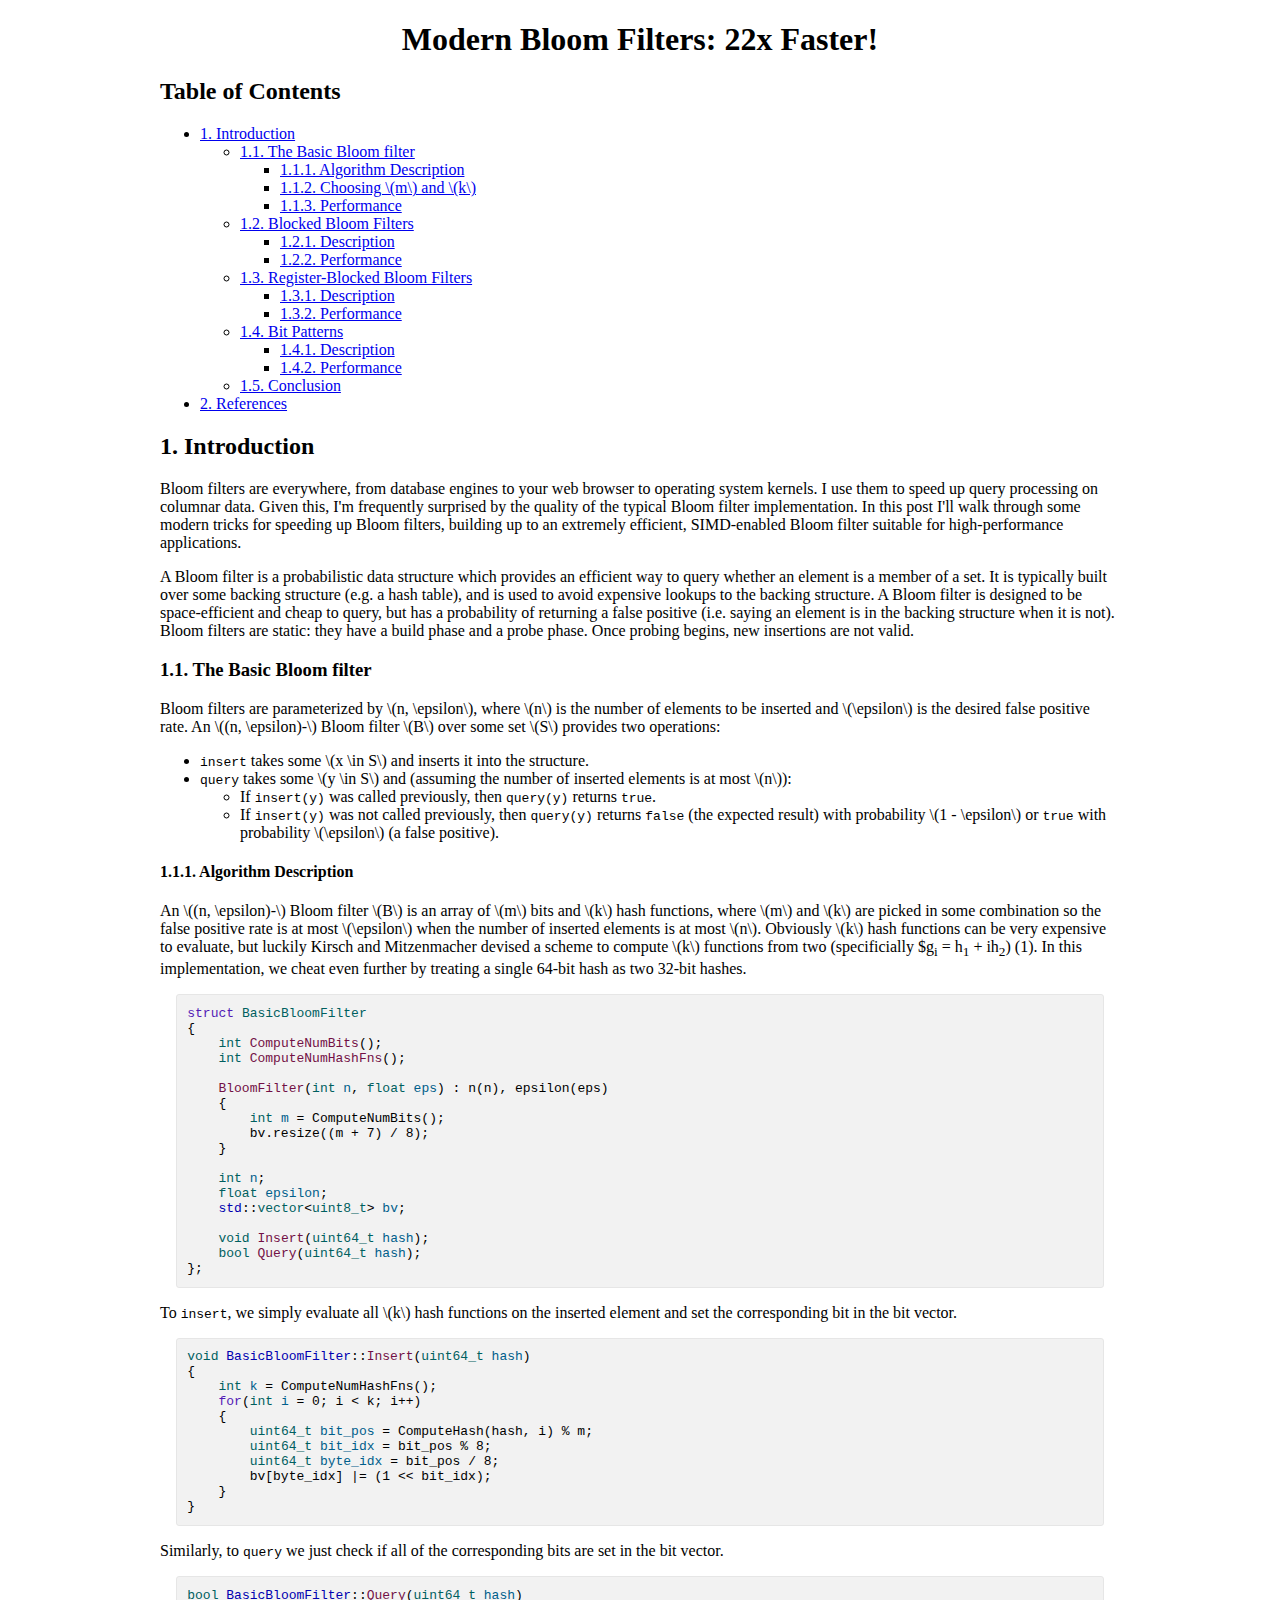
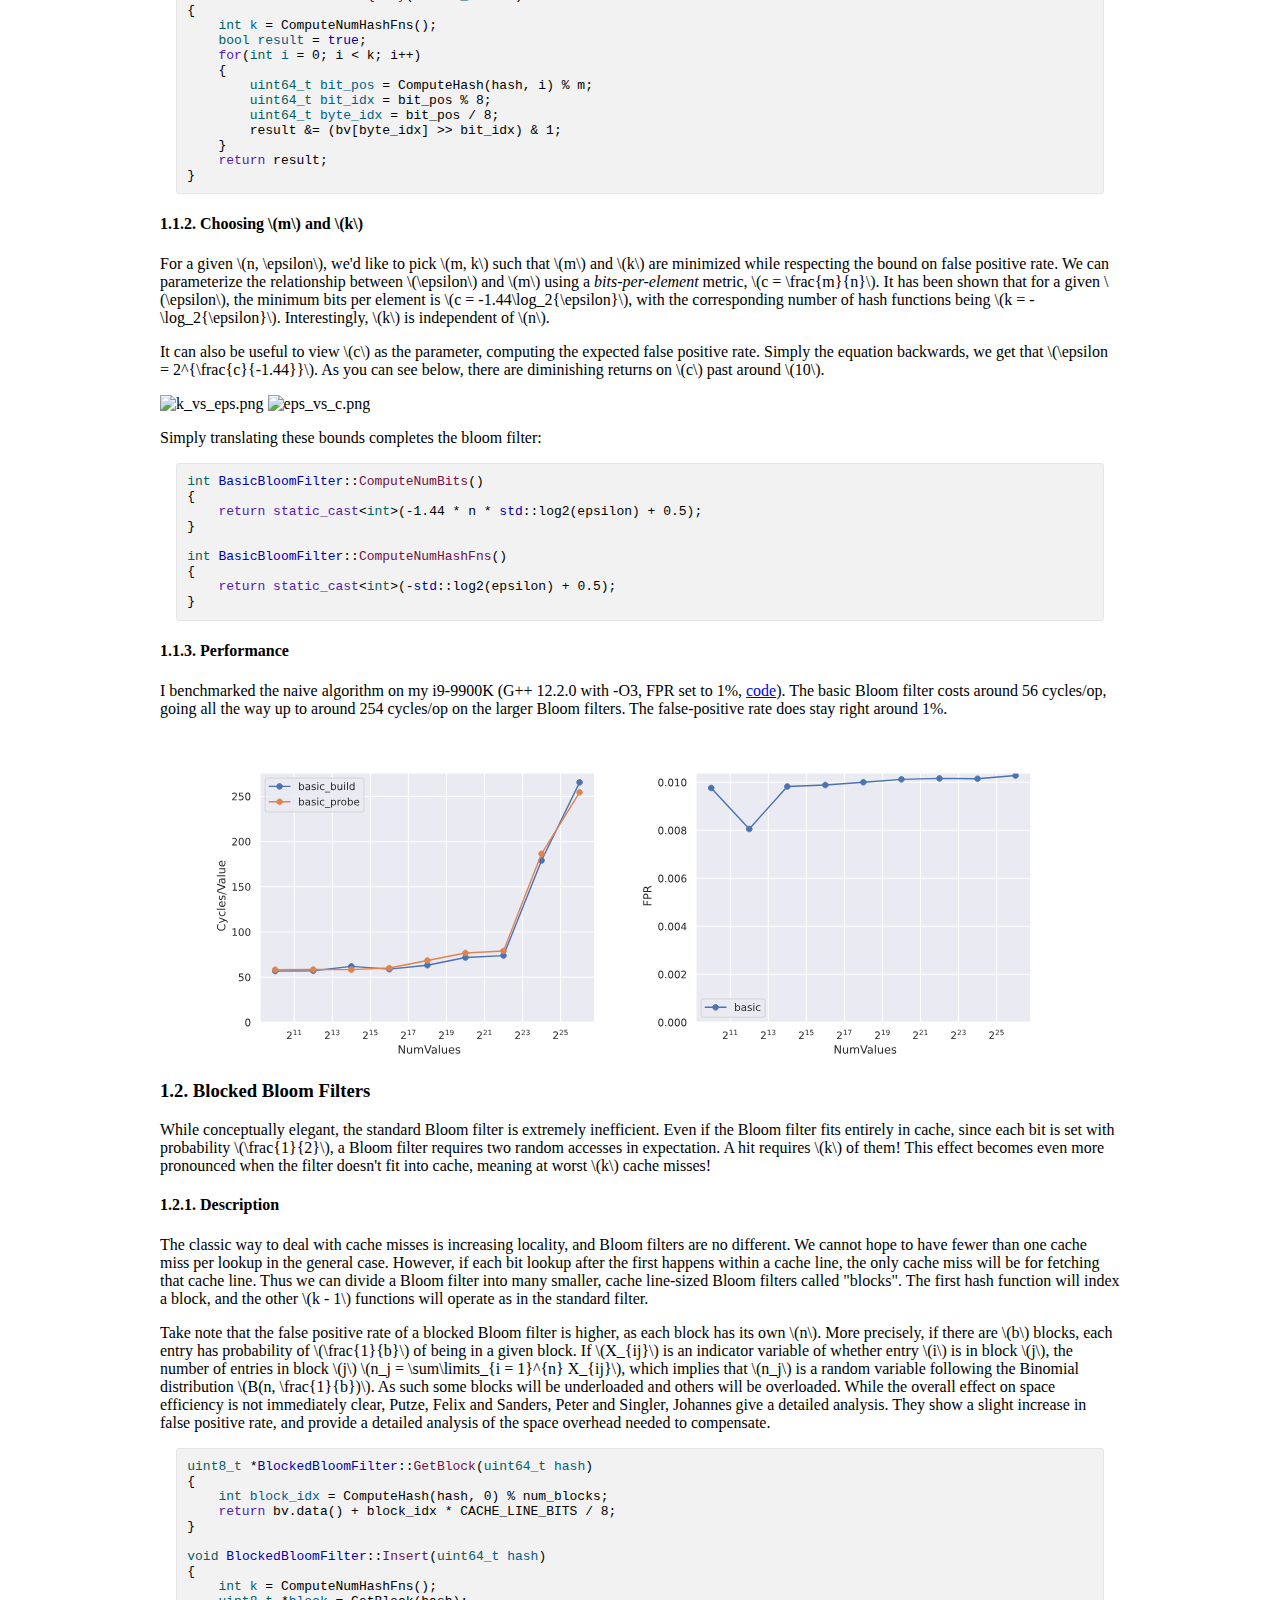
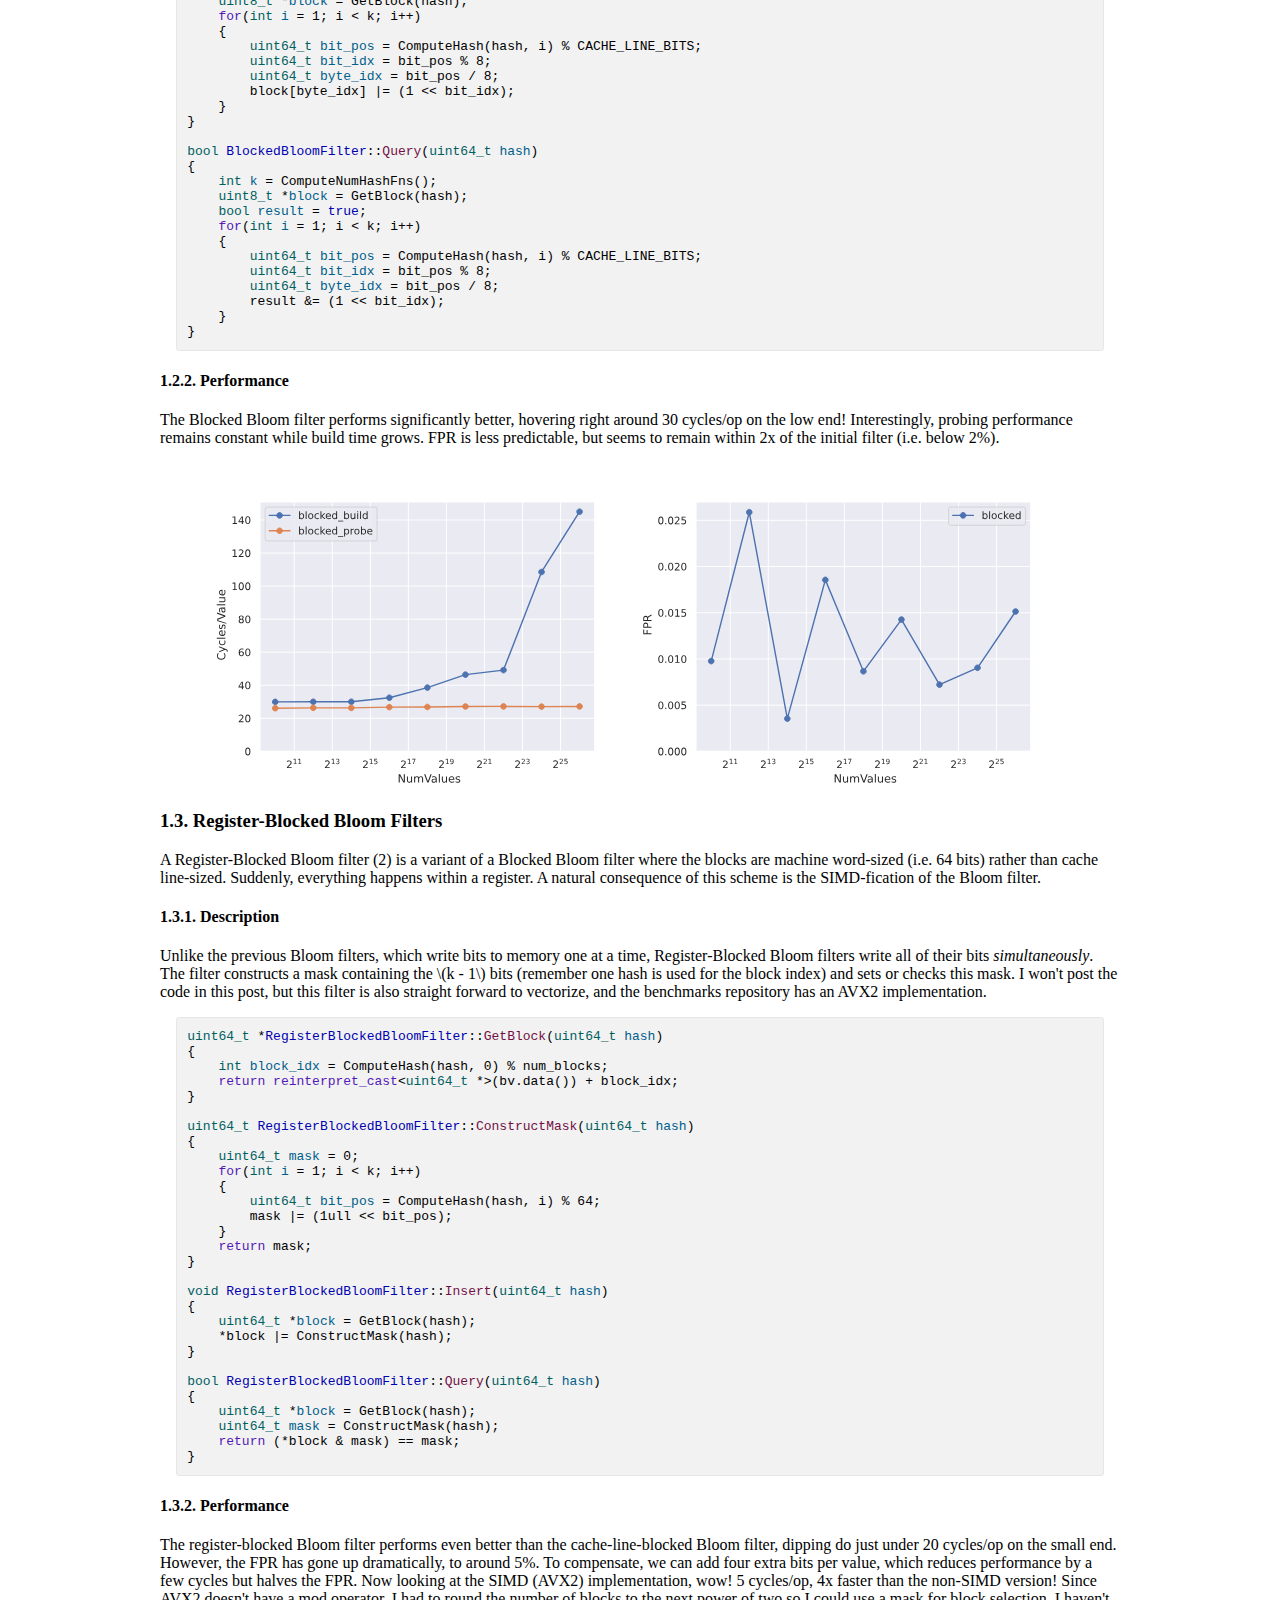
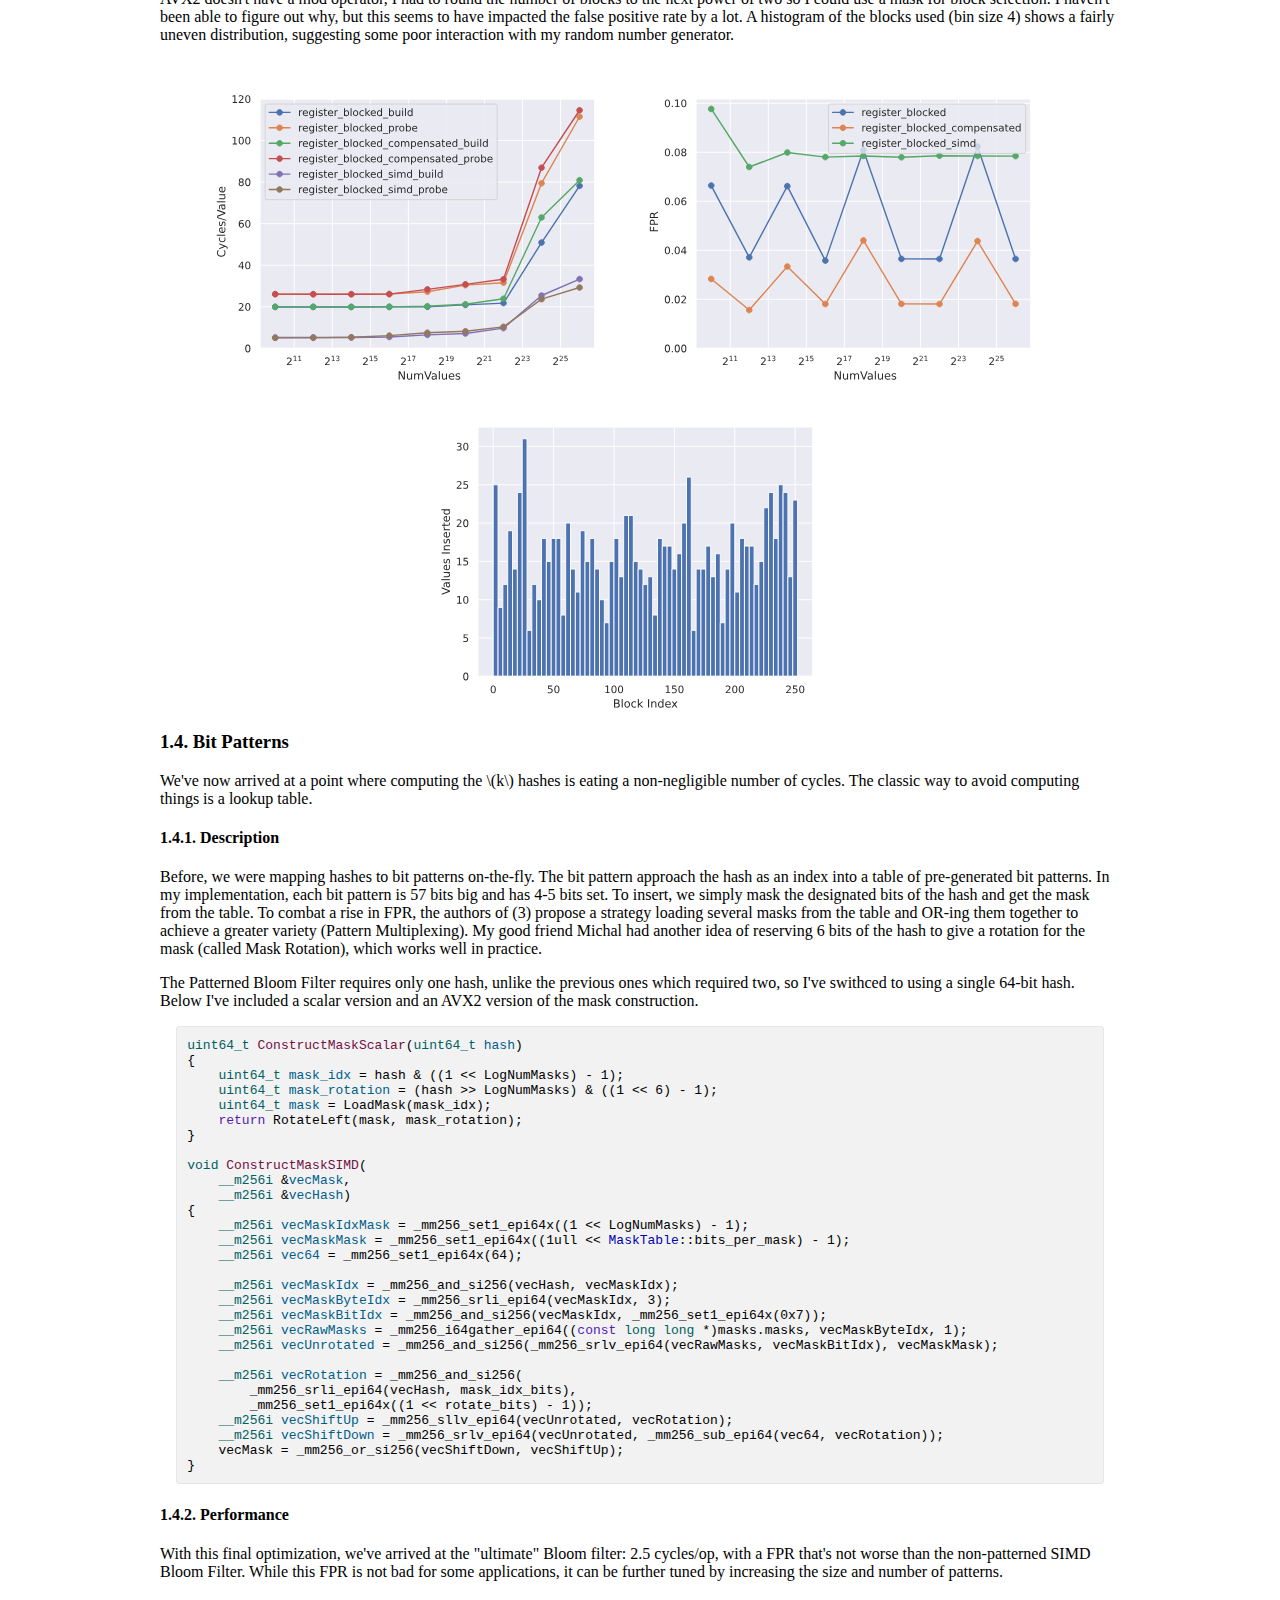
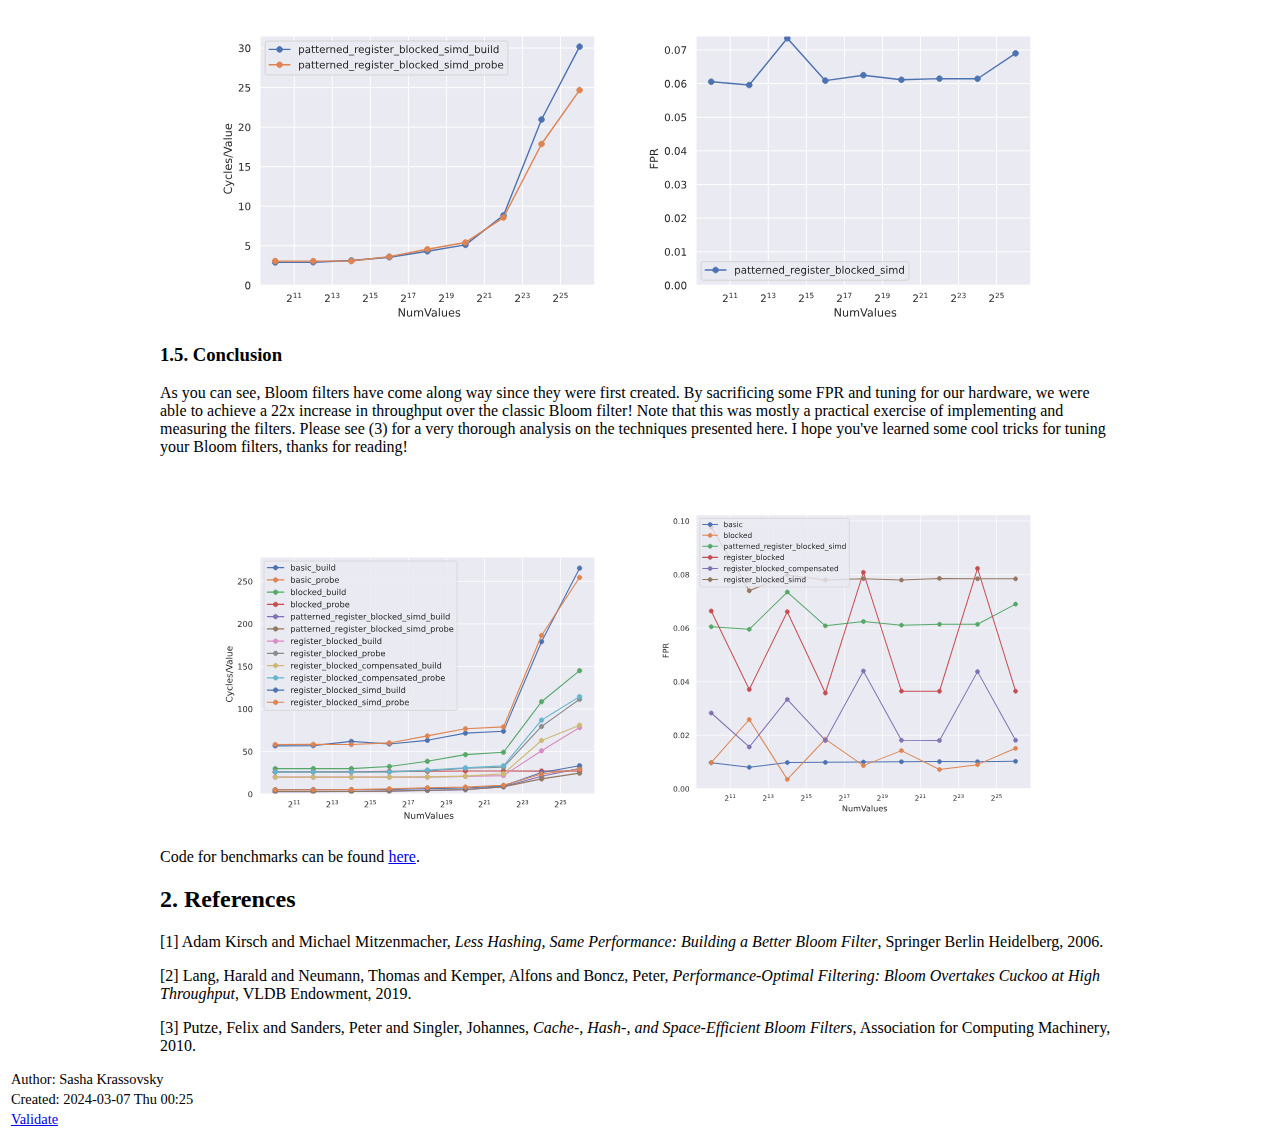
==== commit 10058f7b: "Ultrapacking blog post" ====
--- a/bloom_filter.html
+++ b/bloom_filter.html
@@ -3,7 +3,7 @@
 "http://www.w3.org/TR/xhtml1/DTD/xhtml1-strict.dtd">
 <html xmlns="http://www.w3.org/1999/xhtml" lang="en" xml:lang="en">
 <head>
-<!-- 2023-05-29 Mon 17:16 -->
+<!-- 2024-03-07 Thu 00:25 -->
 <meta http-equiv="Content-Type" content="text/html;charset=utf-8" />
 <meta name="viewport" content="width=device-width, initial-scale=1" />
 <title>Modern Bloom Filters: 22x Faster!</title>
@@ -193,27 +193,38 @@
     { background-color: #ffff00; color: #000000; font-weight: bold; }
   .org-svg { }
 </style>
-<script type="text/x-mathjax-config">
-    MathJax.Hub.Config({
-        displayAlign: "center",
-        displayIndent: "0em",
-
-        "HTML-CSS": { scale: 100,
-                        linebreaks: { automatic: "false" },
-                        webFont: "TeX"
-                       },
-        SVG: {scale: 100,
-              linebreaks: { automatic: "false" },
-              font: "TeX"},
-        NativeMML: {scale: 100},
-        TeX: { equationNumbers: {autoNumber: "AMS"},
-               MultLineWidth: "85%",
-               TagSide: "right",
-               TagIndent: ".8em"
-             }
-});
+<script>
+  window.MathJax = {
+    tex: {
+      ams: {
+        multlineWidth: '85%'
+      },
+      tags: 'ams',
+      tagSide: 'right',
+      tagIndent: '.8em'
+    },
+    chtml: {
+      scale: 1.0,
+      displayAlign: 'center',
+      displayIndent: '0em'
+    },
+    svg: {
+      scale: 1.0,
+      displayAlign: 'center',
+      displayIndent: '0em'
+    },
+    output: {
+      font: 'mathjax-modern',
+      displayOverflow: 'overflow'
+    }
+  };
 </script>
-<script src="https://cdnjs.cloudflare.com/ajax/libs/mathjax/2.7.0/MathJax.js?config=TeX-AMS_HTML"></script>
+
+<script
+  id="MathJax-script"
+  async
+  src="https://cdn.jsdelivr.net/npm/mathjax@3/es5/tex-mml-chtml.js">
+</script>
 </head>
 <body>
 <div id="content" class="content">
@@ -228,25 +239,25 @@
 <ul>
 <li><a href="#orgc0b0d29">1.1.1. Algorithm Description</a></li>
 <li><a href="#org38282ce">1.1.2. Choosing \(m\) and \(k\)</a></li>
-<li><a href="#org42e5e94">1.1.3. Performance</a></li>
+<li><a href="#orgd540480">1.1.3. Performance</a></li>
 </ul>
 </li>
 <li><a href="#org7b03738">1.2. Blocked Bloom Filters</a>
 <ul>
-<li><a href="#orgba6fe23">1.2.1. Description</a></li>
-<li><a href="#orga84f581">1.2.2. Performance</a></li>
+<li><a href="#org1d49a34">1.2.1. Description</a></li>
+<li><a href="#org1d14e08">1.2.2. Performance</a></li>
 </ul>
 </li>
 <li><a href="#orgb2aee3f">1.3. Register-Blocked Bloom Filters</a>
 <ul>
-<li><a href="#org65cad41">1.3.1. Description</a></li>
-<li><a href="#org3601bd5">1.3.2. Performance</a></li>
+<li><a href="#org4295bf2">1.3.1. Description</a></li>
+<li><a href="#orgf5bf78d">1.3.2. Performance</a></li>
 </ul>
 </li>
 <li><a href="#org74c8589">1.4. Bit Patterns</a>
 <ul>
-<li><a href="#orge40313e">1.4.1. Description</a></li>
-<li><a href="#orga06d0d6">1.4.2. Performance</a></li>
+<li><a href="#org2f91df0">1.4.1. Description</a></li>
+<li><a href="#org600e45b">1.4.2. Performance</a></li>
 </ul>
 </li>
 <li><a href="#orgf02ae09">1.5. Conclusion</a></li>
@@ -261,7 +272,7 @@
 <h2 id="orgb7508d9"><span class="section-number-2">1.</span> Introduction</h2>
 <div class="outline-text-2" id="text-1">
 <p>
-Bloom filters are everywhere, from database engines to your web browser operating system kernels.
+Bloom filters are everywhere, from database engines to your web browser to operating system kernels.
 I use them to speed up query processing on columnar data. Given this, I'm frequently surprised by
 the quality of the typical Bloom filter implementation. In this post I'll walk through some
 modern tricks for speeding up Bloom filters, building up to an extremely efficient,
@@ -312,21 +323,21 @@
 <div class="org-src-container">
 <pre class="src src-cpp"><span style="color: #531ab6;">struct</span> <span style="color: #005f5f;">BasicBloomFilter</span>
 {
-    <span style="color: #8f0075;">int</span> <span style="color: #721045;">ComputeNumBits</span>();
-    <span style="color: #8f0075;">int</span> <span style="color: #721045;">ComputeNumHashFns</span>();
-
-    <span style="color: #721045;">BloomFilter</span>(<span style="color: #8f0075;">int</span> <span style="color: #005e8b;">n</span>, <span style="color: #8f0075;">float</span> <span style="color: #005e8b;">eps</span>) : n(n), epsilon(eps)
+    <span style="color: #005f5f;">int</span> <span style="color: #721045;">ComputeNumBits</span>();
+    <span style="color: #005f5f;">int</span> <span style="color: #721045;">ComputeNumHashFns</span>();
+
+    <span style="color: #721045;">BloomFilter</span>(<span style="color: #005f5f;">int</span> <span style="color: #005e8b;">n</span>, <span style="color: #005f5f;">float</span> <span style="color: #005e8b;">eps</span>) : n(n), epsilon(eps)
     {
-        <span style="color: #8f0075;">int</span> <span style="color: #005e8b;">m</span> = <span style="color: #721045;">ComputeNumBits</span>();
-        bv.resize((m + <span style="color: #0000b0;">7</span>) / <span style="color: #0000b0;">8</span>);
+        <span style="color: #005f5f;">int</span> <span style="color: #005e8b;">m</span> = ComputeNumBits();
+        bv.resize((m + 7) / 8);
     }
 
-    <span style="color: #8f0075;">int</span> <span style="color: #005e8b;">n</span>;
-    <span style="color: #8f0075;">float</span> <span style="color: #005e8b;">epsilon</span>;
-    <span style="color: #005f5f;">std</span>::<span style="color: #005f5f;">vector</span>&lt;<span style="color: #8f0075;">uint8_t</span>&gt; <span style="color: #005e8b;">bv</span>;
-
-    <span style="color: #8f0075;">void</span> <span style="color: #721045;">Insert</span>(<span style="color: #8f0075;">uint64_t</span> <span style="color: #005e8b;">hash</span>);
-    <span style="color: #8f0075;">bool</span> <span style="color: #721045;">Query</span>(<span style="color: #8f0075;">uint64_t</span> <span style="color: #005e8b;">hash</span>);
+    <span style="color: #005f5f;">int</span> <span style="color: #005e8b;">n</span>;
+    <span style="color: #005f5f;">float</span> <span style="color: #005e8b;">epsilon</span>;
+    <span style="color: #0000b0;">std</span>::<span style="color: #005f5f;">vector</span>&lt;<span style="color: #005f5f;">uint8_t</span>&gt; <span style="color: #005e8b;">bv</span>;
+
+    <span style="color: #005f5f;">void</span> <span style="color: #721045;">Insert</span>(<span style="color: #005f5f;">uint64_t</span> <span style="color: #005e8b;">hash</span>);
+    <span style="color: #005f5f;">bool</span> <span style="color: #721045;">Query</span>(<span style="color: #005f5f;">uint64_t</span> <span style="color: #005e8b;">hash</span>);
 };
 </pre>
 </div>
@@ -335,15 +346,15 @@
 To <code>insert</code>, we simply evaluate all \(k\) hash functions on the inserted element and set the corresponding bit in the bit vector.
 </p>
 <div class="org-src-container">
-<pre class="src src-cpp"><span style="color: #8f0075;">void</span> <span style="color: #005f5f;">BasicBloomFilter</span>::<span style="color: #721045;">Insert</span>(<span style="color: #8f0075;">uint64_t</span> <span style="color: #005e8b;">hash</span>)
-{
-    <span style="color: #8f0075;">int</span> <span style="color: #005e8b;">k</span> = <span style="color: #721045;">ComputeNumHashFns</span>();
-    <span style="color: #531ab6;">for</span>(<span style="color: #8f0075;">int</span> <span style="color: #005e8b;">i</span> = <span style="color: #0000b0;">0</span>; i &lt; k; <span style="color: #005e8b;">i</span>++)
+<pre class="src src-cpp"><span style="color: #005f5f;">void</span> <span style="color: #0000b0;">BasicBloomFilter</span>::<span style="color: #721045;">Insert</span>(<span style="color: #005f5f;">uint64_t</span> <span style="color: #005e8b;">hash</span>)
+{
+    <span style="color: #005f5f;">int</span> <span style="color: #005e8b;">k</span> = ComputeNumHashFns();
+    <span style="color: #531ab6;">for</span>(<span style="color: #005f5f;">int</span> <span style="color: #005e8b;">i</span> = 0; i &lt; k; i++)
     {
-        <span style="color: #8f0075;">uint64_t</span> <span style="color: #005e8b;">bit_pos</span> = <span style="color: #721045;">ComputeHash</span>(hash, i) % m;
-        <span style="color: #8f0075;">uint64_t</span> <span style="color: #005e8b;">bit_idx</span> = bit_pos % <span style="color: #0000b0;">8</span>;
-        <span style="color: #8f0075;">uint64_t</span> <span style="color: #005e8b;">byte_idx</span> = bit_pos / <span style="color: #0000b0;">8</span>;
-        <span style="color: #005e8b;">bv</span>[byte_idx] |= (<span style="color: #0000b0;">1</span> &lt;&lt; bit_idx);
+        <span style="color: #005f5f;">uint64_t</span> <span style="color: #005e8b;">bit_pos</span> = ComputeHash(hash, i) % m;
+        <span style="color: #005f5f;">uint64_t</span> <span style="color: #005e8b;">bit_idx</span> = bit_pos % 8;
+        <span style="color: #005f5f;">uint64_t</span> <span style="color: #005e8b;">byte_idx</span> = bit_pos / 8;
+        bv[byte_idx] |= (1 &lt;&lt; bit_idx);
     }
 }
 </pre>
@@ -353,16 +364,16 @@
 Similarly, to <code>query</code> we just check if all of the corresponding bits are set in the bit vector.
 </p>
 <div class="org-src-container">
-<pre class="src src-cpp"><span style="color: #8f0075;">bool</span> <span style="color: #005f5f;">BasicBloomFilter</span>::<span style="color: #721045;">Query</span>(<span style="color: #8f0075;">uint64_t</span> <span style="color: #005e8b;">hash</span>)
-{
-    <span style="color: #8f0075;">int</span> <span style="color: #005e8b;">k</span> = <span style="color: #721045;">ComputeNumHashFns</span>();
-    <span style="color: #8f0075;">bool</span> <span style="color: #005e8b;">result</span> = <span style="color: #0000b0;">true</span>;
-    <span style="color: #531ab6;">for</span>(<span style="color: #8f0075;">int</span> <span style="color: #005e8b;">i</span> = <span style="color: #0000b0;">0</span>; i &lt; k; <span style="color: #005e8b;">i</span>++)
+<pre class="src src-cpp"><span style="color: #005f5f;">bool</span> <span style="color: #0000b0;">BasicBloomFilter</span>::<span style="color: #721045;">Query</span>(<span style="color: #005f5f;">uint64_t</span> <span style="color: #005e8b;">hash</span>)
+{
+    <span style="color: #005f5f;">int</span> <span style="color: #005e8b;">k</span> = ComputeNumHashFns();
+    <span style="color: #005f5f;">bool</span> <span style="color: #005e8b;">result</span> = <span style="color: #0000b0;">true</span>;
+    <span style="color: #531ab6;">for</span>(<span style="color: #005f5f;">int</span> <span style="color: #005e8b;">i</span> = 0; i &lt; k; i++)
     {
-        <span style="color: #8f0075;">uint64_t</span> <span style="color: #005e8b;">bit_pos</span> = <span style="color: #721045;">ComputeHash</span>(hash, i) % m;
-        <span style="color: #8f0075;">uint64_t</span> <span style="color: #005e8b;">bit_idx</span> = bit_pos % <span style="color: #0000b0;">8</span>;
-        <span style="color: #8f0075;">uint64_t</span> <span style="color: #005e8b;">byte_idx</span> = bit_pos / <span style="color: #0000b0;">8</span>;
-        <span style="color: #005e8b;">result</span> &amp;= (bv[byte_idx] &gt;&gt; bit_idx) &amp; <span style="color: #0000b0;">1</span>;
+        <span style="color: #005f5f;">uint64_t</span> <span style="color: #005e8b;">bit_pos</span> = ComputeHash(hash, i) % m;
+        <span style="color: #005f5f;">uint64_t</span> <span style="color: #005e8b;">bit_idx</span> = bit_pos % 8;
+        <span style="color: #005f5f;">uint64_t</span> <span style="color: #005e8b;">byte_idx</span> = bit_pos / 8;
+        result &amp;= (bv[byte_idx] &gt;&gt; bit_idx) &amp; 1;
     }
     <span style="color: #531ab6;">return</span> result;
 }
@@ -395,22 +406,22 @@
 Simply translating these bounds completes the bloom filter:
 </p>
 <div class="org-src-container">
-<pre class="src src-cpp"><span style="color: #8f0075;">int</span> <span style="color: #005f5f;">BasicBloomFilter</span>::<span style="color: #721045;">ComputeNumBits</span>()
-{
-    <span style="color: #531ab6;">return</span> <span style="color: #721045;">static_cast</span>&lt;<span style="color: #8f0075;">int</span>&gt;(<span style="color: #0000b0;">-1.44</span> * n * <span style="color: #005f5f;">std</span>::<span style="color: #721045;">log2</span>(epsilon) + <span style="color: #0000b0;">0.5</span>);
-}
-
-<span style="color: #8f0075;">int</span> <span style="color: #005f5f;">BasicBloomFilter</span>::<span style="color: #721045;">ComputeNumHashFns</span>()
-{
-    <span style="color: #531ab6;">return</span> <span style="color: #721045;">static_cast</span>&lt;<span style="color: #8f0075;">int</span>&gt;(-<span style="color: #005f5f;">std</span>::<span style="color: #721045;">log2</span>(epsilon) + <span style="color: #0000b0;">0.5</span>);
+<pre class="src src-cpp"><span style="color: #005f5f;">int</span> <span style="color: #0000b0;">BasicBloomFilter</span>::<span style="color: #721045;">ComputeNumBits</span>()
+{
+    <span style="color: #531ab6;">return</span> <span style="color: #531ab6;">static_cast</span>&lt;<span style="color: #005f5f;">int</span>&gt;(-1.44 * n * <span style="color: #0000b0;">std</span>::log2(epsilon) + 0.5);
+}
+
+<span style="color: #005f5f;">int</span> <span style="color: #0000b0;">BasicBloomFilter</span>::<span style="color: #721045;">ComputeNumHashFns</span>()
+{
+    <span style="color: #531ab6;">return</span> <span style="color: #531ab6;">static_cast</span>&lt;<span style="color: #005f5f;">int</span>&gt;(-<span style="color: #0000b0;">std</span>::log2(epsilon) + 0.5);
 }
 </pre>
 </div>
 </div>
 </div>
 
-<div id="outline-container-org42e5e94" class="outline-4">
-<h4 id="org42e5e94"><span class="section-number-4">1.1.3.</span> Performance</h4>
+<div id="outline-container-orgd540480" class="outline-4">
+<h4 id="orgd540480"><span class="section-number-4">1.1.3.</span> Performance</h4>
 <div class="outline-text-4" id="text-1-1-3">
 <p>
 I benchmarked the naive algorithm on my i9-9900K (G++ 12.2.0 with -O3, FPR set to 1%, <a href="https://github.com/save-buffer/bloomfilter_benchmarks">code</a>). The basic Bloom filter costs
@@ -435,8 +446,8 @@
 </p>
 </div>
 
-<div id="outline-container-orgba6fe23" class="outline-4">
-<h4 id="orgba6fe23"><span class="section-number-4">1.2.1.</span> Description</h4>
+<div id="outline-container-org1d49a34" class="outline-4">
+<h4 id="org1d49a34"><span class="section-number-4">1.2.1.</span> Description</h4>
 <div class="outline-text-4" id="text-1-2-1">
 <p>
 The classic way to deal with cache misses is increasing locality, and Bloom filters are no different. We cannot hope to have
@@ -457,36 +468,36 @@
 </p>
 
 <div class="org-src-container">
-<pre class="src src-cpp"><span style="color: #8f0075;">uint8_t</span> *<span style="color: #005f5f;">BlockedBloomFilter</span>::<span style="color: #721045;">GetBlock</span>(<span style="color: #8f0075;">uint64_t</span> <span style="color: #005e8b;">hash</span>)
-{
-    <span style="color: #8f0075;">int</span> <span style="color: #005e8b;">block_idx</span> = <span style="color: #721045;">ComputeHash</span>(hash, <span style="color: #0000b0;">0</span>) % num_blocks;
-    <span style="color: #531ab6;">return</span> bv.data() + block_idx * <span style="color: #0000b0;">CACHE_LINE_BITS</span> / <span style="color: #0000b0;">8</span>;
-}
-
-<span style="color: #8f0075;">void</span> <span style="color: #005f5f;">BlockedBloomFilter</span>::<span style="color: #721045;">Insert</span>(<span style="color: #8f0075;">uint64_t</span> <span style="color: #005e8b;">hash</span>)
-{
-    <span style="color: #8f0075;">int</span> <span style="color: #005e8b;">k</span> = <span style="color: #721045;">ComputeNumHashFns</span>();
-    <span style="color: #8f0075;">uint8_t</span> *<span style="color: #005e8b;">block</span> = <span style="color: #721045;">GetBlock</span>(hash);
-    <span style="color: #531ab6;">for</span>(<span style="color: #8f0075;">int</span> <span style="color: #005e8b;">i</span> = <span style="color: #0000b0;">1</span>; i &lt; k; <span style="color: #005e8b;">i</span>++)
+<pre class="src src-cpp"><span style="color: #005f5f;">uint8_t</span> *<span style="color: #0000b0;">BlockedBloomFilter</span>::<span style="color: #721045;">GetBlock</span>(<span style="color: #005f5f;">uint64_t</span> <span style="color: #005e8b;">hash</span>)
+{
+    <span style="color: #005f5f;">int</span> <span style="color: #005e8b;">block_idx</span> = ComputeHash(hash, 0) % num_blocks;
+    <span style="color: #531ab6;">return</span> bv.data() + block_idx * CACHE_LINE_BITS / 8;
+}
+
+<span style="color: #005f5f;">void</span> <span style="color: #0000b0;">BlockedBloomFilter</span>::<span style="color: #721045;">Insert</span>(<span style="color: #005f5f;">uint64_t</span> <span style="color: #005e8b;">hash</span>)
+{
+    <span style="color: #005f5f;">int</span> <span style="color: #005e8b;">k</span> = ComputeNumHashFns();
+    <span style="color: #005f5f;">uint8_t</span> *<span style="color: #005e8b;">block</span> = GetBlock(hash);
+    <span style="color: #531ab6;">for</span>(<span style="color: #005f5f;">int</span> <span style="color: #005e8b;">i</span> = 1; i &lt; k; i++)
     {
-        <span style="color: #8f0075;">uint64_t</span> <span style="color: #005e8b;">bit_pos</span> = <span style="color: #721045;">ComputeHash</span>(hash, i) % <span style="color: #0000b0;">CACHE_LINE_BITS</span>;
-        <span style="color: #8f0075;">uint64_t</span> <span style="color: #005e8b;">bit_idx</span> = bit_pos % <span style="color: #0000b0;">8</span>;
-        <span style="color: #8f0075;">uint64_t</span> <span style="color: #005e8b;">byte_idx</span> = bit_pos / <span style="color: #0000b0;">8</span>;
-        <span style="color: #005e8b;">block</span>[byte_idx] |= (<span style="color: #0000b0;">1</span> &lt;&lt; bit_idx);
+        <span style="color: #005f5f;">uint64_t</span> <span style="color: #005e8b;">bit_pos</span> = ComputeHash(hash, i) % CACHE_LINE_BITS;
+        <span style="color: #005f5f;">uint64_t</span> <span style="color: #005e8b;">bit_idx</span> = bit_pos % 8;
+        <span style="color: #005f5f;">uint64_t</span> <span style="color: #005e8b;">byte_idx</span> = bit_pos / 8;
+        block[byte_idx] |= (1 &lt;&lt; bit_idx);
     }
 }
 
-<span style="color: #8f0075;">bool</span> <span style="color: #005f5f;">BlockedBloomFilter</span>::<span style="color: #721045;">Query</span>(<span style="color: #8f0075;">uint64_t</span> <span style="color: #005e8b;">hash</span>)
-{
-    <span style="color: #8f0075;">int</span> <span style="color: #005e8b;">k</span> = <span style="color: #721045;">ComputeNumHashFns</span>();
-    <span style="color: #8f0075;">uint8_t</span> *<span style="color: #005e8b;">block</span> = <span style="color: #721045;">GetBlock</span>(hash);
-    <span style="color: #8f0075;">bool</span> <span style="color: #005e8b;">result</span> = <span style="color: #0000b0;">true</span>;
-    <span style="color: #531ab6;">for</span>(<span style="color: #8f0075;">int</span> <span style="color: #005e8b;">i</span> = <span style="color: #0000b0;">1</span>; i &lt; k; <span style="color: #005e8b;">i</span>++)
+<span style="color: #005f5f;">bool</span> <span style="color: #0000b0;">BlockedBloomFilter</span>::<span style="color: #721045;">Query</span>(<span style="color: #005f5f;">uint64_t</span> <span style="color: #005e8b;">hash</span>)
+{
+    <span style="color: #005f5f;">int</span> <span style="color: #005e8b;">k</span> = ComputeNumHashFns();
+    <span style="color: #005f5f;">uint8_t</span> *<span style="color: #005e8b;">block</span> = GetBlock(hash);
+    <span style="color: #005f5f;">bool</span> <span style="color: #005e8b;">result</span> = <span style="color: #0000b0;">true</span>;
+    <span style="color: #531ab6;">for</span>(<span style="color: #005f5f;">int</span> <span style="color: #005e8b;">i</span> = 1; i &lt; k; i++)
     {
-        <span style="color: #8f0075;">uint64_t</span> <span style="color: #005e8b;">bit_pos</span> = <span style="color: #721045;">ComputeHash</span>(hash, i) % <span style="color: #0000b0;">CACHE_LINE_BITS</span>;
-        <span style="color: #8f0075;">uint64_t</span> <span style="color: #005e8b;">bit_idx</span> = bit_pos % <span style="color: #0000b0;">8</span>;
-        <span style="color: #8f0075;">uint64_t</span> <span style="color: #005e8b;">byte_idx</span> = bit_pos / <span style="color: #0000b0;">8</span>;
-        <span style="color: #005e8b;">result</span> &amp;= (<span style="color: #0000b0;">1</span> &lt;&lt; bit_idx);
+        <span style="color: #005f5f;">uint64_t</span> <span style="color: #005e8b;">bit_pos</span> = ComputeHash(hash, i) % CACHE_LINE_BITS;
+        <span style="color: #005f5f;">uint64_t</span> <span style="color: #005e8b;">bit_idx</span> = bit_pos % 8;
+        <span style="color: #005f5f;">uint64_t</span> <span style="color: #005e8b;">byte_idx</span> = bit_pos / 8;
+        result &amp;= (1 &lt;&lt; bit_idx);
     }
 }
 </pre>
@@ -494,8 +505,8 @@
 </div>
 </div>
 
-<div id="outline-container-orga84f581" class="outline-4">
-<h4 id="orga84f581"><span class="section-number-4">1.2.2.</span> Performance</h4>
+<div id="outline-container-org1d14e08" class="outline-4">
+<h4 id="org1d14e08"><span class="section-number-4">1.2.2.</span> Performance</h4>
 <div class="outline-text-4" id="text-1-2-2">
 <p>
 The Blocked Bloom filter performs significantly better, hovering right around 30 cycles/op on the low end! Interestingly, probing
@@ -520,8 +531,8 @@
 </p>
 </div>
 
-<div id="outline-container-org65cad41" class="outline-4">
-<h4 id="org65cad41"><span class="section-number-4">1.3.1.</span> Description</h4>
+<div id="outline-container-org4295bf2" class="outline-4">
+<h4 id="org4295bf2"><span class="section-number-4">1.3.1.</span> Description</h4>
 <div class="outline-text-4" id="text-1-3-1">
 <p>
 Unlike the previous Bloom filters, which write bits to memory one at a time, Register-Blocked Bloom filters write all of their bits
@@ -531,33 +542,33 @@
 </p>
 
 <div class="org-src-container">
-<pre class="src src-cpp"><span style="color: #8f0075;">uint64_t</span> *<span style="color: #005f5f;">RegisterBlockedBloomFilter</span>::<span style="color: #721045;">GetBlock</span>(<span style="color: #8f0075;">uint64_t</span> <span style="color: #005e8b;">hash</span>)
-{
-    <span style="color: #8f0075;">int</span> <span style="color: #005e8b;">block_idx</span> = <span style="color: #721045;">ComputeHash</span>(hash, <span style="color: #0000b0;">0</span>) % num_blocks;
-    <span style="color: #531ab6;">return</span> <span style="color: #721045;">reinterpret_cast</span>&lt;<span style="color: #8f0075;">uint64_t</span> *&gt;(bv.data()) + block_idx;
-}
-
-<span style="color: #8f0075;">uint64_t</span> <span style="color: #005f5f;">RegisterBlockedBloomFilter</span>::<span style="color: #721045;">ConstructMask</span>(<span style="color: #8f0075;">uint64_t</span> <span style="color: #005e8b;">hash</span>)
-{
-    <span style="color: #8f0075;">uint64_t</span> <span style="color: #005e8b;">mask</span> = <span style="color: #0000b0;">0</span>;
-    <span style="color: #531ab6;">for</span>(<span style="color: #8f0075;">int</span> <span style="color: #005e8b;">i</span> = <span style="color: #0000b0;">1</span>; i &lt; k; <span style="color: #005e8b;">i</span>++)
+<pre class="src src-cpp"><span style="color: #005f5f;">uint64_t</span> *<span style="color: #0000b0;">RegisterBlockedBloomFilter</span>::<span style="color: #721045;">GetBlock</span>(<span style="color: #005f5f;">uint64_t</span> <span style="color: #005e8b;">hash</span>)
+{
+    <span style="color: #005f5f;">int</span> <span style="color: #005e8b;">block_idx</span> = ComputeHash(hash, 0) % num_blocks;
+    <span style="color: #531ab6;">return</span> <span style="color: #531ab6;">reinterpret_cast</span>&lt;<span style="color: #005f5f;">uint64_t</span> *&gt;(bv.data()) + block_idx;
+}
+
+<span style="color: #005f5f;">uint64_t</span> <span style="color: #0000b0;">RegisterBlockedBloomFilter</span>::<span style="color: #721045;">ConstructMask</span>(<span style="color: #005f5f;">uint64_t</span> <span style="color: #005e8b;">hash</span>)
+{
+    <span style="color: #005f5f;">uint64_t</span> <span style="color: #005e8b;">mask</span> = 0;
+    <span style="color: #531ab6;">for</span>(<span style="color: #005f5f;">int</span> <span style="color: #005e8b;">i</span> = 1; i &lt; k; i++)
     {
-        <span style="color: #8f0075;">uint64_t</span> <span style="color: #005e8b;">bit_pos</span> = <span style="color: #721045;">ComputeHash</span>(hash, i) % <span style="color: #0000b0;">64</span>;
-        <span style="color: #005e8b;">mask</span> |= (<span style="color: #0000b0;">1ull</span> &lt;&lt; bit_pos);
+        <span style="color: #005f5f;">uint64_t</span> <span style="color: #005e8b;">bit_pos</span> = ComputeHash(hash, i) % 64;
+        mask |= (1ull &lt;&lt; bit_pos);
     }
     <span style="color: #531ab6;">return</span> mask;
 }
 
-<span style="color: #8f0075;">void</span> <span style="color: #005f5f;">RegisterBlockedBloomFilter</span>::<span style="color: #721045;">Insert</span>(<span style="color: #8f0075;">uint64_t</span> <span style="color: #005e8b;">hash</span>)
-{
-    <span style="color: #8f0075;">uint64_t</span> *<span style="color: #005e8b;">block</span> = <span style="color: #721045;">GetBlock</span>(hash);
-    *<span style="color: #005e8b;">block</span> |= <span style="color: #721045;">ConstructMask</span>(hash);
-}
-
-<span style="color: #8f0075;">bool</span> <span style="color: #005f5f;">RegisterBlockedBloomFilter</span>::<span style="color: #721045;">Query</span>(<span style="color: #8f0075;">uint64_t</span> <span style="color: #005e8b;">hash</span>)
-{
-    <span style="color: #8f0075;">uint64_t</span> *<span style="color: #005e8b;">block</span> = <span style="color: #721045;">GetBlock</span>(hash);
-    <span style="color: #8f0075;">uint64_t</span> <span style="color: #005e8b;">mask</span> = <span style="color: #721045;">ConstructMask</span>(hash);
+<span style="color: #005f5f;">void</span> <span style="color: #0000b0;">RegisterBlockedBloomFilter</span>::<span style="color: #721045;">Insert</span>(<span style="color: #005f5f;">uint64_t</span> <span style="color: #005e8b;">hash</span>)
+{
+    <span style="color: #005f5f;">uint64_t</span> *<span style="color: #005e8b;">block</span> = GetBlock(hash);
+    *block |= ConstructMask(hash);
+}
+
+<span style="color: #005f5f;">bool</span> <span style="color: #0000b0;">RegisterBlockedBloomFilter</span>::<span style="color: #721045;">Query</span>(<span style="color: #005f5f;">uint64_t</span> <span style="color: #005e8b;">hash</span>)
+{
+    <span style="color: #005f5f;">uint64_t</span> *<span style="color: #005e8b;">block</span> = GetBlock(hash);
+    <span style="color: #005f5f;">uint64_t</span> <span style="color: #005e8b;">mask</span> = ConstructMask(hash);
     <span style="color: #531ab6;">return</span> (*block &amp; mask) == mask;
 }
 </pre>
@@ -565,8 +576,8 @@
 </div>
 </div>
 
-<div id="outline-container-org3601bd5" class="outline-4">
-<h4 id="org3601bd5"><span class="section-number-4">1.3.2.</span> Performance</h4>
+<div id="outline-container-orgf5bf78d" class="outline-4">
+<h4 id="orgf5bf78d"><span class="section-number-4">1.3.2.</span> Performance</h4>
 <div class="outline-text-4" id="text-1-3-2">
 <p>
 The register-blocked Bloom filter performs even better than the cache-line-blocked Bloom filter, dipping do just under
@@ -595,8 +606,8 @@
 </p>
 </div>
 
-<div id="outline-container-orge40313e" class="outline-4">
-<h4 id="orge40313e"><span class="section-number-4">1.4.1.</span> Description</h4>
+<div id="outline-container-org2f91df0" class="outline-4">
+<h4 id="org2f91df0"><span class="section-number-4">1.4.1.</span> Description</h4>
 <div class="outline-text-4" id="text-1-4-1">
 <p>
 Before, we were mapping hashes to bit patterns on-the-fly. The bit pattern approach the hash as an index into a table of pre-generated
@@ -613,42 +624,42 @@
 </p>
 
 <div class="org-src-container">
-<pre class="src src-cpp"><span style="color: #8f0075;">uint64_t</span> <span style="color: #721045;">ConstructMaskScalar</span>(<span style="color: #8f0075;">uint64_t</span> <span style="color: #005e8b;">hash</span>)
-{
-    <span style="color: #8f0075;">uint64_t</span> <span style="color: #005e8b;">mask_idx</span> = hash &amp; ((<span style="color: #0000b0;">1</span> &lt;&lt; LogNumMasks) - <span style="color: #0000b0;">1</span>);
-    <span style="color: #8f0075;">uint64_t</span> <span style="color: #005e8b;">mask_rotation</span> = (hash &gt;&gt; LogNumMasks) &amp; ((<span style="color: #0000b0;">1</span> &lt;&lt; <span style="color: #0000b0;">6</span>) - <span style="color: #0000b0;">1</span>);
-    <span style="color: #8f0075;">uint64_t</span> <span style="color: #005e8b;">mask</span> = <span style="color: #721045;">LoadMask</span>(mask_idx);
-    <span style="color: #531ab6;">return</span> <span style="color: #721045;">RotateLeft</span>(mask, mask_rotation);
-}
-
-<span style="color: #8f0075;">void</span> <span style="color: #721045;">ConstructMaskSIMD</span>(
+<pre class="src src-cpp"><span style="color: #005f5f;">uint64_t</span> <span style="color: #721045;">ConstructMaskScalar</span>(<span style="color: #005f5f;">uint64_t</span> <span style="color: #005e8b;">hash</span>)
+{
+    <span style="color: #005f5f;">uint64_t</span> <span style="color: #005e8b;">mask_idx</span> = hash &amp; ((1 &lt;&lt; LogNumMasks) - 1);
+    <span style="color: #005f5f;">uint64_t</span> <span style="color: #005e8b;">mask_rotation</span> = (hash &gt;&gt; LogNumMasks) &amp; ((1 &lt;&lt; 6) - 1);
+    <span style="color: #005f5f;">uint64_t</span> <span style="color: #005e8b;">mask</span> = LoadMask(mask_idx);
+    <span style="color: #531ab6;">return</span> RotateLeft(mask, mask_rotation);
+}
+
+<span style="color: #005f5f;">void</span> <span style="color: #721045;">ConstructMaskSIMD</span>(
     <span style="color: #005f5f;">__m256i</span> &amp;<span style="color: #005e8b;">vecMask</span>,
     <span style="color: #005f5f;">__m256i</span> &amp;<span style="color: #005e8b;">vecHash</span>)
 {
-    <span style="color: #005f5f;">__m256i</span> <span style="color: #005e8b;">vecMaskIdxMask</span> = <span style="color: #721045;">_mm256_set1_epi64x</span>((<span style="color: #0000b0;">1</span> &lt;&lt; LogNumMasks) - <span style="color: #0000b0;">1</span>);
-    <span style="color: #005f5f;">__m256i</span> <span style="color: #005e8b;">vecMaskMask</span> = <span style="color: #721045;">_mm256_set1_epi64x</span>((<span style="color: #0000b0;">1ull</span> &lt;&lt; <span style="color: #005f5f;">MaskTable</span>::bits_per_mask) - <span style="color: #0000b0;">1</span>);
-    <span style="color: #005f5f;">__m256i</span> <span style="color: #005e8b;">vec64</span> = <span style="color: #721045;">_mm256_set1_epi64x</span>(<span style="color: #0000b0;">64</span>);
-
-    <span style="color: #005f5f;">__m256i</span> <span style="color: #005e8b;">vecMaskIdx</span> = <span style="color: #721045;">_mm256_and_si256</span>(vecHash, vecMaskIdx);
-    <span style="color: #005f5f;">__m256i</span> <span style="color: #005e8b;">vecMaskByteIdx</span> = <span style="color: #721045;">_mm256_srli_epi64</span>(vecMaskIdx, <span style="color: #0000b0;">3</span>);
-    <span style="color: #005f5f;">__m256i</span> <span style="color: #005e8b;">vecMaskBitIdx</span> = <span style="color: #721045;">_mm256_and_si256</span>(vecMaskIdx, <span style="color: #721045;">_mm256_set1_epi64x</span>(<span style="color: #0000b0;">0x7</span>));
-    <span style="color: #005f5f;">__m256i</span> <span style="color: #005e8b;">vecRawMasks</span> = <span style="color: #721045;">_mm256_i64gather_epi64</span>((<span style="color: #531ab6;">const</span> <span style="color: #8f0075;">long long</span> *)masks.masks, vecMaskByteIdx, <span style="color: #0000b0;">1</span>);
-    <span style="color: #005f5f;">__m256i</span> <span style="color: #005e8b;">vecUnrotated</span> = <span style="color: #721045;">_mm256_and_si256</span>(<span style="color: #721045;">_mm256_srlv_epi64</span>(vecRawMasks, vecMaskBitIdx), vecMaskMask);
-
-    <span style="color: #005f5f;">__m256i</span> <span style="color: #005e8b;">vecRotation</span> = <span style="color: #721045;">_mm256_and_si256</span>(
-        <span style="color: #721045;">_mm256_srli_epi64</span>(vecHash, mask_idx_bits),
-        <span style="color: #721045;">_mm256_set1_epi64x</span>((<span style="color: #0000b0;">1</span> &lt;&lt; rotate_bits) - <span style="color: #0000b0;">1</span>));
-    <span style="color: #005f5f;">__m256i</span> <span style="color: #005e8b;">vecShiftUp</span> = <span style="color: #721045;">_mm256_sllv_epi64</span>(vecUnrotated, vecRotation);
-    <span style="color: #005f5f;">__m256i</span> <span style="color: #005e8b;">vecShiftDown</span> = <span style="color: #721045;">_mm256_srlv_epi64</span>(vecUnrotated, <span style="color: #721045;">_mm256_sub_epi64</span>(vec64, vecRotation));
-    <span style="color: #005e8b;">vecMask</span> = <span style="color: #721045;">_mm256_or_si256</span>(vecShiftDown, vecShiftUp);
+    <span style="color: #005f5f;">__m256i</span> <span style="color: #005e8b;">vecMaskIdxMask</span> = _mm256_set1_epi64x((1 &lt;&lt; LogNumMasks) - 1);
+    <span style="color: #005f5f;">__m256i</span> <span style="color: #005e8b;">vecMaskMask</span> = _mm256_set1_epi64x((1ull &lt;&lt; <span style="color: #0000b0;">MaskTable</span>::bits_per_mask) - 1);
+    <span style="color: #005f5f;">__m256i</span> <span style="color: #005e8b;">vec64</span> = _mm256_set1_epi64x(64);
+
+    <span style="color: #005f5f;">__m256i</span> <span style="color: #005e8b;">vecMaskIdx</span> = _mm256_and_si256(vecHash, vecMaskIdx);
+    <span style="color: #005f5f;">__m256i</span> <span style="color: #005e8b;">vecMaskByteIdx</span> = _mm256_srli_epi64(vecMaskIdx, 3);
+    <span style="color: #005f5f;">__m256i</span> <span style="color: #005e8b;">vecMaskBitIdx</span> = _mm256_and_si256(vecMaskIdx, _mm256_set1_epi64x(0x7));
+    <span style="color: #005f5f;">__m256i</span> <span style="color: #005e8b;">vecRawMasks</span> = _mm256_i64gather_epi64((<span style="color: #531ab6;">const</span> <span style="color: #005f5f;">long</span> <span style="color: #005f5f;">long</span> *)masks.masks, vecMaskByteIdx, 1);
+    <span style="color: #005f5f;">__m256i</span> <span style="color: #005e8b;">vecUnrotated</span> = _mm256_and_si256(_mm256_srlv_epi64(vecRawMasks, vecMaskBitIdx), vecMaskMask);
+
+    <span style="color: #005f5f;">__m256i</span> <span style="color: #005e8b;">vecRotation</span> = _mm256_and_si256(
+        _mm256_srli_epi64(vecHash, mask_idx_bits),
+        _mm256_set1_epi64x((1 &lt;&lt; rotate_bits) - 1));
+    <span style="color: #005f5f;">__m256i</span> <span style="color: #005e8b;">vecShiftUp</span> = _mm256_sllv_epi64(vecUnrotated, vecRotation);
+    <span style="color: #005f5f;">__m256i</span> <span style="color: #005e8b;">vecShiftDown</span> = _mm256_srlv_epi64(vecUnrotated, _mm256_sub_epi64(vec64, vecRotation));
+    vecMask = _mm256_or_si256(vecShiftDown, vecShiftUp);
 }
 </pre>
 </div>
 </div>
 </div>
 
-<div id="outline-container-orga06d0d6" class="outline-4">
-<h4 id="orga06d0d6"><span class="section-number-4">1.4.2.</span> Performance</h4>
+<div id="outline-container-org600e45b" class="outline-4">
+<h4 id="org600e45b"><span class="section-number-4">1.4.2.</span> Performance</h4>
 <div class="outline-text-4" id="text-1-4-2">
 <p>
 With this final optimization, we've arrived at the "ultimate" Bloom filter: 2.5 cycles/op, with a FPR that's not worse than the
@@ -699,7 +710,7 @@
 </div>
 <div id="postamble" class="status">
 <p class="author">Author: Sasha Krassovsky</p>
-<p class="date">Created: 2023-05-29 Mon 17:16</p>
+<p class="date">Created: 2024-03-07 Thu 00:25</p>
 <p class="validation"><a href="https://validator.w3.org/check?uri=referer">Validate</a></p>
 </div>
 </body>
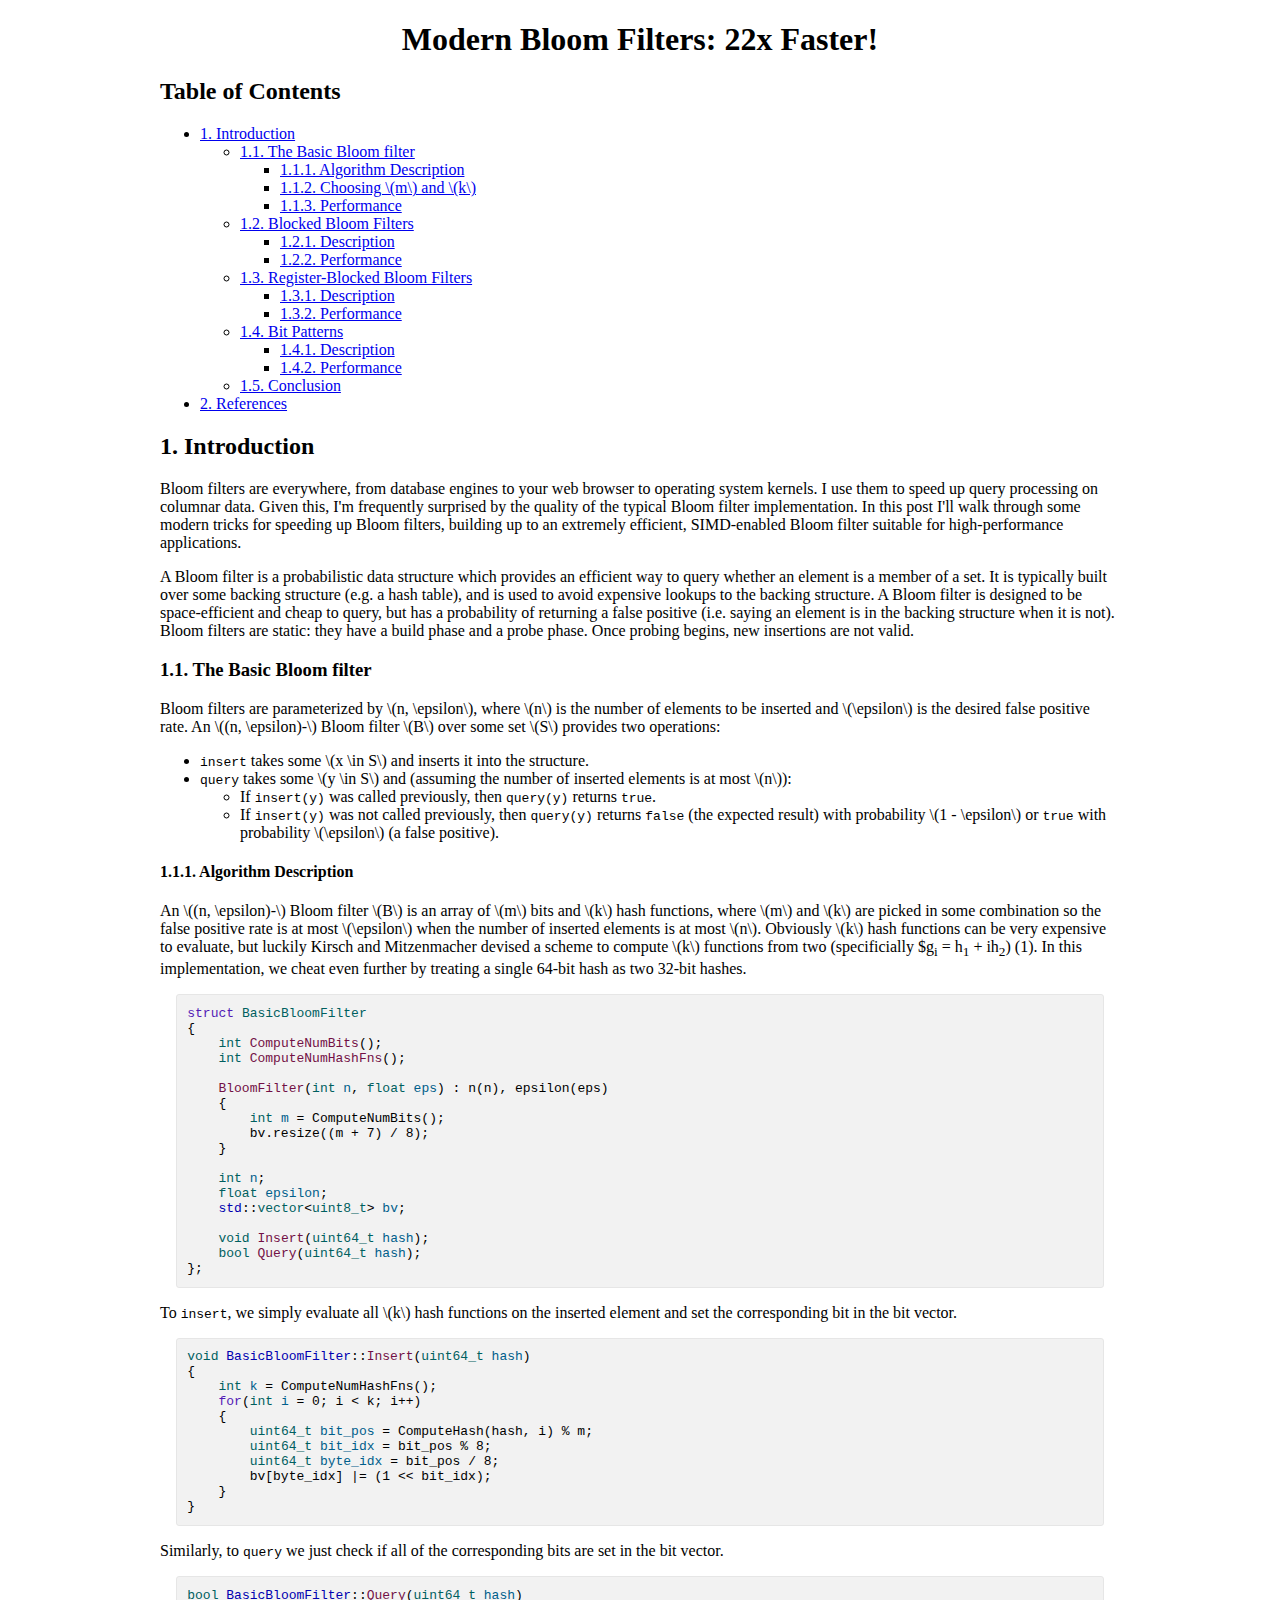
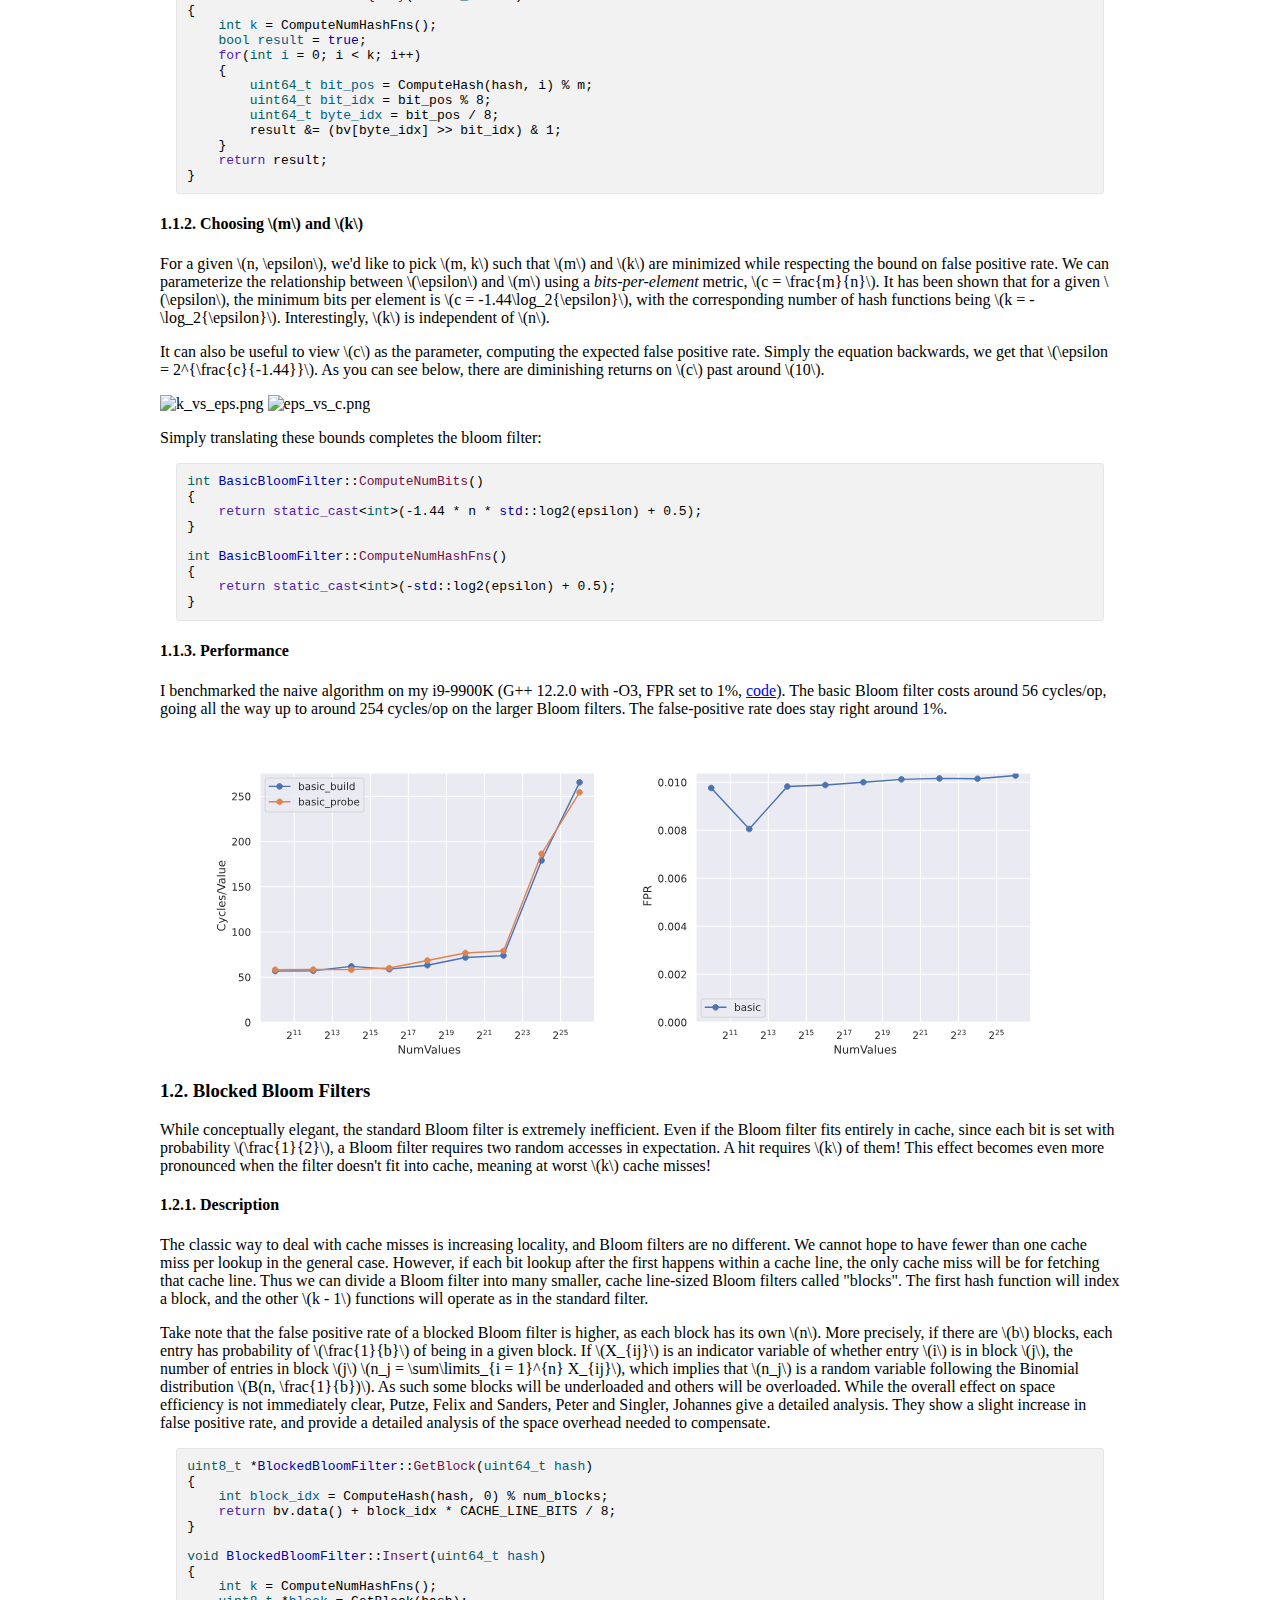
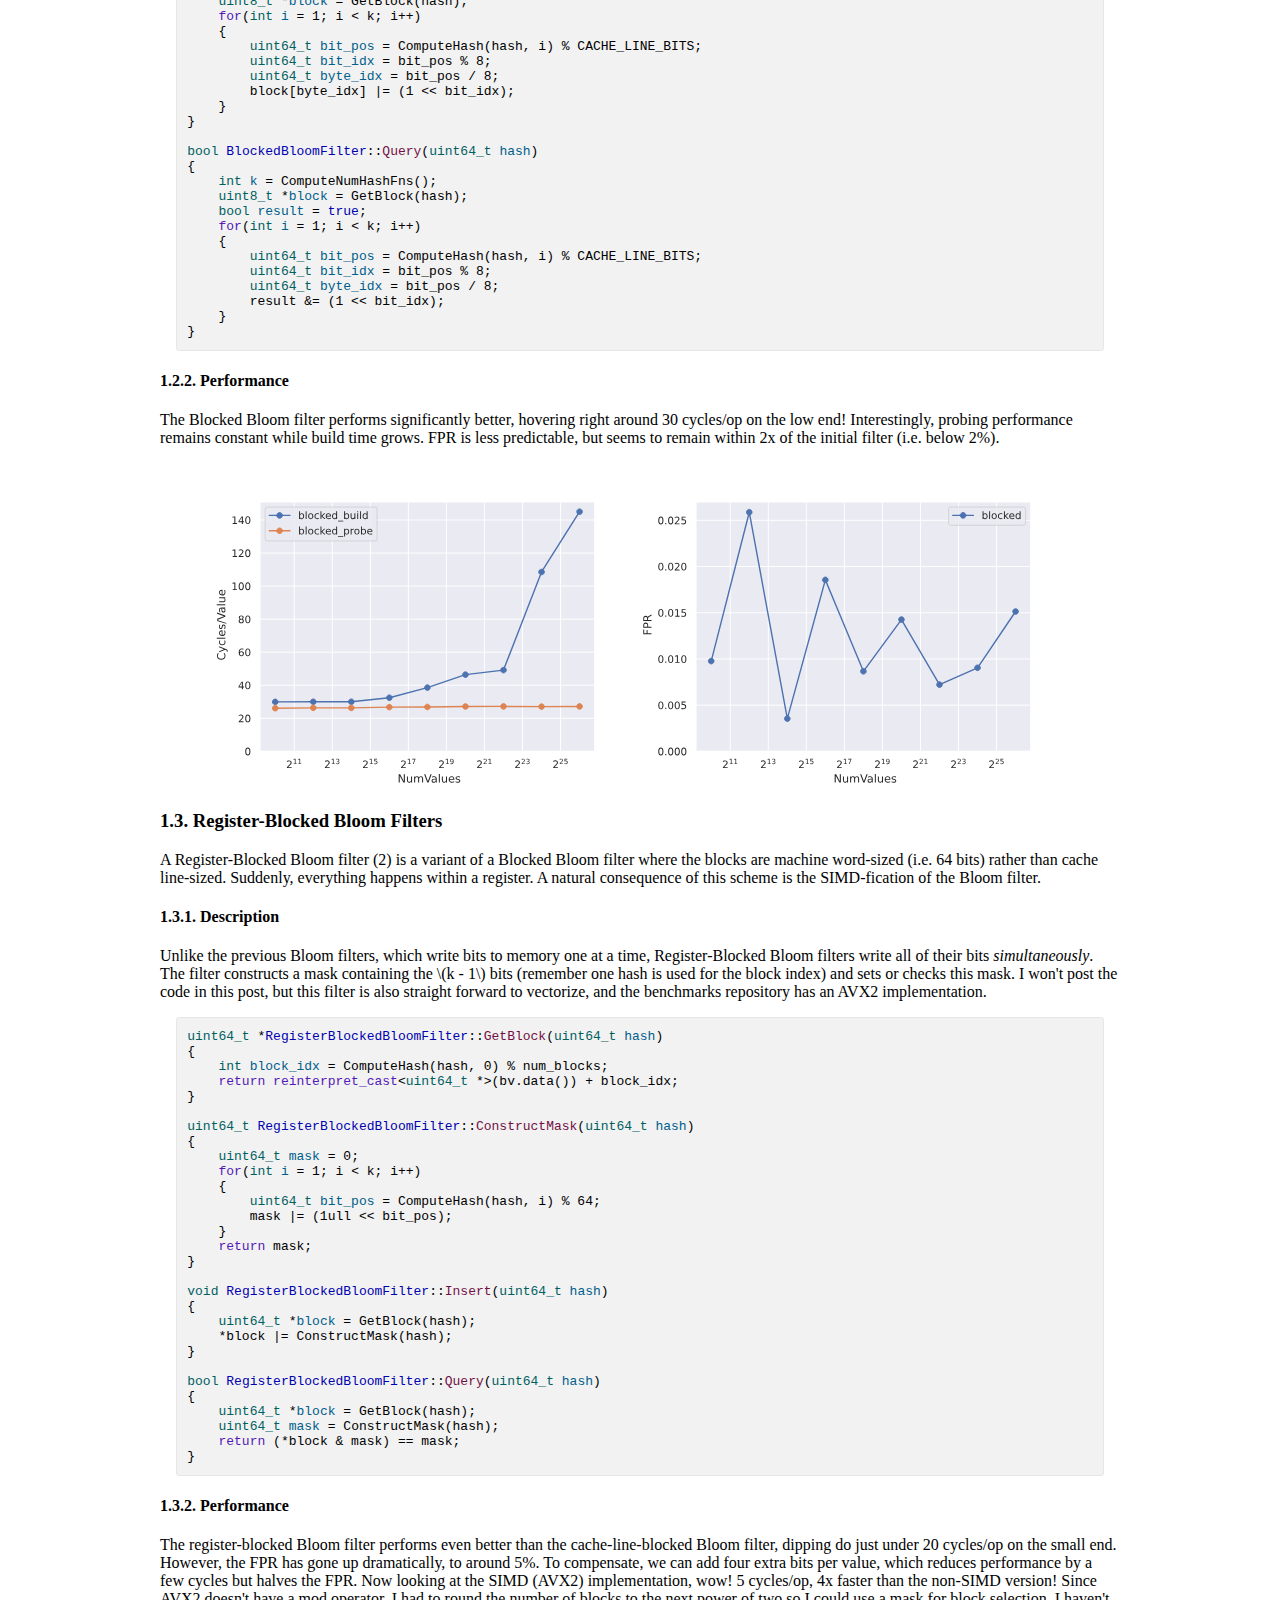
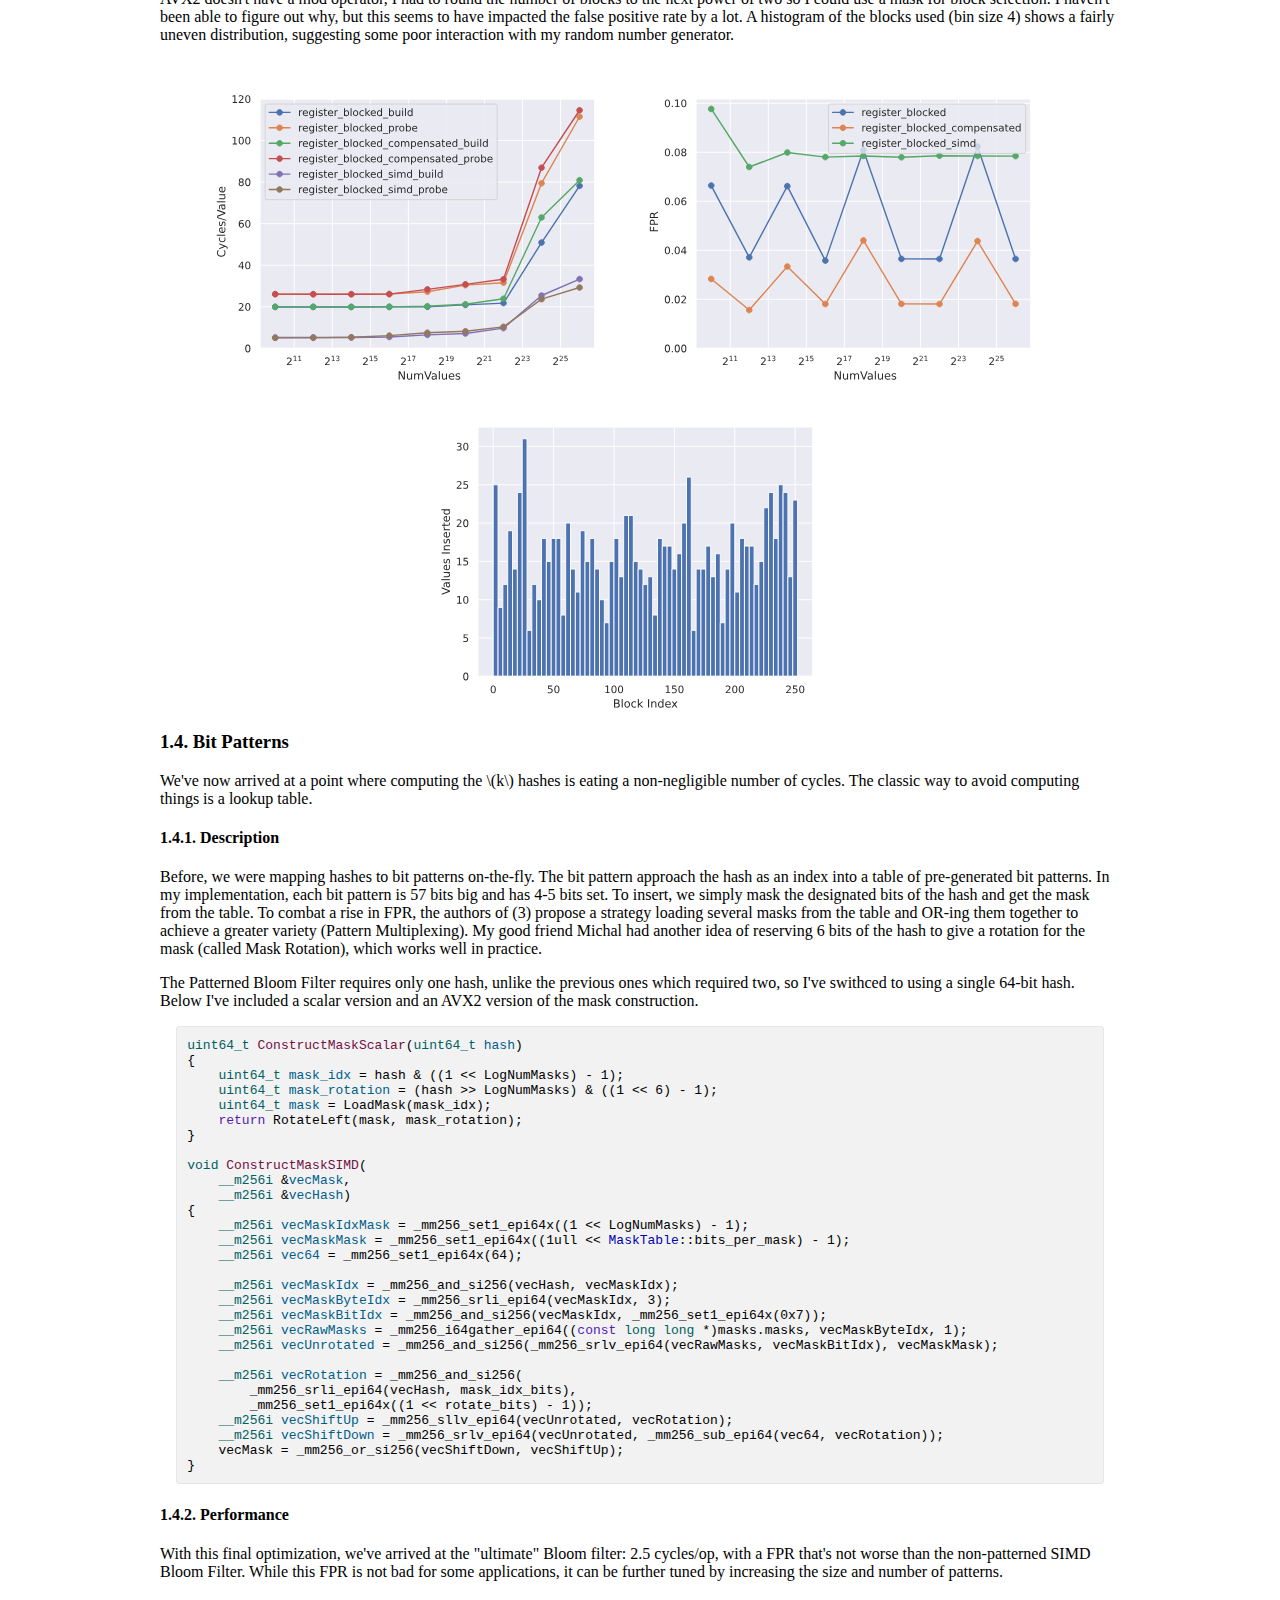
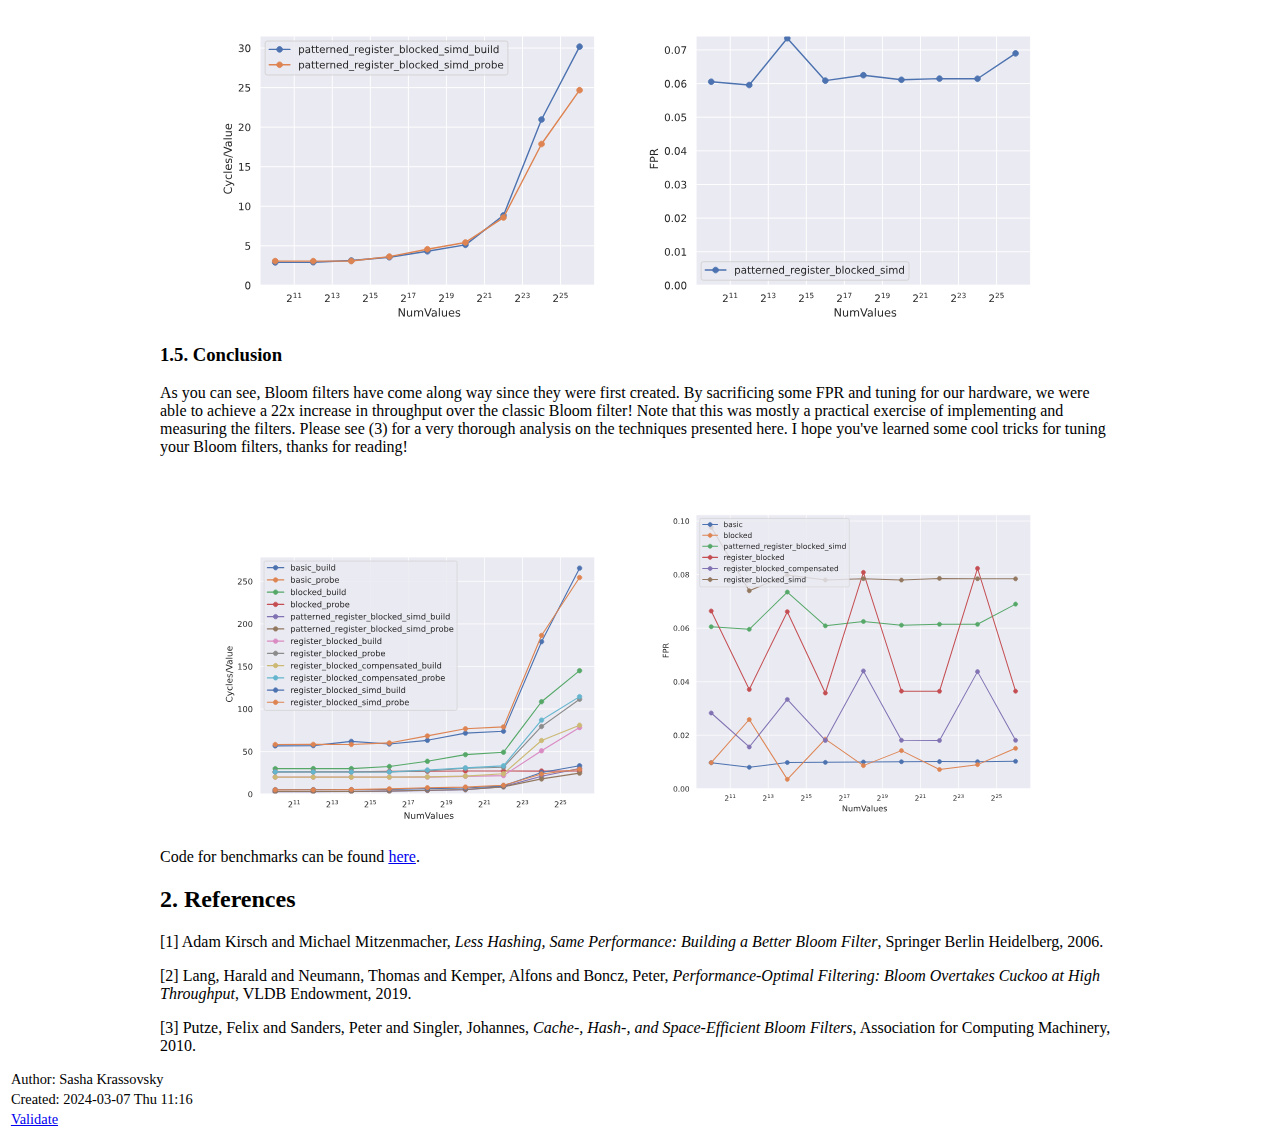
==== commit c88408f7: "Revise ultrapack blog post" ====
--- a/bloom_filter.html
+++ b/bloom_filter.html
@@ -3,7 +3,7 @@
 "http://www.w3.org/TR/xhtml1/DTD/xhtml1-strict.dtd">
 <html xmlns="http://www.w3.org/1999/xhtml" lang="en" xml:lang="en">
 <head>
-<!-- 2024-03-07 Thu 00:25 -->
+<!-- 2024-03-07 Thu 11:16 -->
 <meta http-equiv="Content-Type" content="text/html;charset=utf-8" />
 <meta name="viewport" content="width=device-width, initial-scale=1" />
 <title>Modern Bloom Filters: 22x Faster!</title>
@@ -233,43 +233,43 @@
 <h2>Table of Contents</h2>
 <div id="text-table-of-contents" role="doc-toc">
 <ul>
-<li><a href="#orgb7508d9">1. Introduction</a>
+<li><a href="#orgfffd47a">1. Introduction</a>
 <ul>
-<li><a href="#org1d0defe">1.1. The Basic Bloom filter</a>
+<li><a href="#org973ca78">1.1. The Basic Bloom filter</a>
 <ul>
-<li><a href="#orgc0b0d29">1.1.1. Algorithm Description</a></li>
-<li><a href="#org38282ce">1.1.2. Choosing \(m\) and \(k\)</a></li>
-<li><a href="#orgd540480">1.1.3. Performance</a></li>
+<li><a href="#orgd18d512">1.1.1. Algorithm Description</a></li>
+<li><a href="#org96f5b5d">1.1.2. Choosing \(m\) and \(k\)</a></li>
+<li><a href="#orgdcd076b">1.1.3. Performance</a></li>
 </ul>
 </li>
-<li><a href="#org7b03738">1.2. Blocked Bloom Filters</a>
+<li><a href="#orgdccf4ce">1.2. Blocked Bloom Filters</a>
 <ul>
-<li><a href="#org1d49a34">1.2.1. Description</a></li>
-<li><a href="#org1d14e08">1.2.2. Performance</a></li>
+<li><a href="#orgfc67fbe">1.2.1. Description</a></li>
+<li><a href="#org2fa089b">1.2.2. Performance</a></li>
 </ul>
 </li>
-<li><a href="#orgb2aee3f">1.3. Register-Blocked Bloom Filters</a>
+<li><a href="#orge4ddf60">1.3. Register-Blocked Bloom Filters</a>
 <ul>
-<li><a href="#org4295bf2">1.3.1. Description</a></li>
-<li><a href="#orgf5bf78d">1.3.2. Performance</a></li>
+<li><a href="#org408e5c5">1.3.1. Description</a></li>
+<li><a href="#org2c01f13">1.3.2. Performance</a></li>
 </ul>
 </li>
-<li><a href="#org74c8589">1.4. Bit Patterns</a>
+<li><a href="#org0002c40">1.4. Bit Patterns</a>
 <ul>
-<li><a href="#org2f91df0">1.4.1. Description</a></li>
-<li><a href="#org600e45b">1.4.2. Performance</a></li>
+<li><a href="#org8ea86c5">1.4.1. Description</a></li>
+<li><a href="#org42e3302">1.4.2. Performance</a></li>
 </ul>
 </li>
-<li><a href="#orgf02ae09">1.5. Conclusion</a></li>
+<li><a href="#org8742246">1.5. Conclusion</a></li>
 </ul>
 </li>
-<li><a href="#org989b021">2. References</a></li>
+<li><a href="#org1d9bb74">2. References</a></li>
 </ul>
 </div>
 </div>
 
-<div id="outline-container-orgb7508d9" class="outline-2">
-<h2 id="orgb7508d9"><span class="section-number-2">1.</span> Introduction</h2>
+<div id="outline-container-orgfffd47a" class="outline-2">
+<h2 id="orgfffd47a"><span class="section-number-2">1.</span> Introduction</h2>
 <div class="outline-text-2" id="text-1">
 <p>
 Bloom filters are everywhere, from database engines to your web browser to operating system kernels.
@@ -290,8 +290,8 @@
 </p>
 </div>
 
-<div id="outline-container-org1d0defe" class="outline-3">
-<h3 id="org1d0defe"><span class="section-number-3">1.1.</span> The Basic Bloom filter</h3>
+<div id="outline-container-org973ca78" class="outline-3">
+<h3 id="org973ca78"><span class="section-number-3">1.1.</span> The Basic Bloom filter</h3>
 <div class="outline-text-3" id="text-1-1">
 <p>
 Bloom filters are parameterized by \(n, \epsilon\), where \(n\) is the number of elements to be inserted and
@@ -309,8 +309,8 @@
 </ul>
 </div>
 
-<div id="outline-container-orgc0b0d29" class="outline-4">
-<h4 id="orgc0b0d29"><span class="section-number-4">1.1.1.</span> Algorithm Description</h4>
+<div id="outline-container-orgd18d512" class="outline-4">
+<h4 id="orgd18d512"><span class="section-number-4">1.1.1.</span> Algorithm Description</h4>
 <div class="outline-text-4" id="text-1-1-1">
 <p>
 An \((n, \epsilon)-\) Bloom filter \(B\) is an array of \(m\) bits and \(k\) hash functions, where \(m\) and \(k\) are picked in some
@@ -382,8 +382,8 @@
 </div>
 </div>
 
-<div id="outline-container-org38282ce" class="outline-4">
-<h4 id="org38282ce"><span class="section-number-4">1.1.2.</span> Choosing \(m\) and \(k\)</h4>
+<div id="outline-container-org96f5b5d" class="outline-4">
+<h4 id="org96f5b5d"><span class="section-number-4">1.1.2.</span> Choosing \(m\) and \(k\)</h4>
 <div class="outline-text-4" id="text-1-1-2">
 <p>
 For a given \(n, \epsilon\), we'd like to pick \(m, k\) such that \(m\) and \(k\) are minimized while respecting the bound on
@@ -420,8 +420,8 @@
 </div>
 </div>
 
-<div id="outline-container-orgd540480" class="outline-4">
-<h4 id="orgd540480"><span class="section-number-4">1.1.3.</span> Performance</h4>
+<div id="outline-container-orgdcd076b" class="outline-4">
+<h4 id="orgdcd076b"><span class="section-number-4">1.1.3.</span> Performance</h4>
 <div class="outline-text-4" id="text-1-1-3">
 <p>
 I benchmarked the naive algorithm on my i9-9900K (G++ 12.2.0 with -O3, FPR set to 1%, <a href="https://github.com/save-buffer/bloomfilter_benchmarks">code</a>). The basic Bloom filter costs
@@ -436,8 +436,8 @@
 </div>
 </div>
 
-<div id="outline-container-org7b03738" class="outline-3">
-<h3 id="org7b03738"><span class="section-number-3">1.2.</span> Blocked Bloom Filters</h3>
+<div id="outline-container-orgdccf4ce" class="outline-3">
+<h3 id="orgdccf4ce"><span class="section-number-3">1.2.</span> Blocked Bloom Filters</h3>
 <div class="outline-text-3" id="text-1-2">
 <p>
 While conceptually elegant, the standard Bloom filter is extremely inefficient. Even if the Bloom filter fits entirely in cache,
@@ -446,8 +446,8 @@
 </p>
 </div>
 
-<div id="outline-container-org1d49a34" class="outline-4">
-<h4 id="org1d49a34"><span class="section-number-4">1.2.1.</span> Description</h4>
+<div id="outline-container-orgfc67fbe" class="outline-4">
+<h4 id="orgfc67fbe"><span class="section-number-4">1.2.1.</span> Description</h4>
 <div class="outline-text-4" id="text-1-2-1">
 <p>
 The classic way to deal with cache misses is increasing locality, and Bloom filters are no different. We cannot hope to have
@@ -505,8 +505,8 @@
 </div>
 </div>
 
-<div id="outline-container-org1d14e08" class="outline-4">
-<h4 id="org1d14e08"><span class="section-number-4">1.2.2.</span> Performance</h4>
+<div id="outline-container-org2fa089b" class="outline-4">
+<h4 id="org2fa089b"><span class="section-number-4">1.2.2.</span> Performance</h4>
 <div class="outline-text-4" id="text-1-2-2">
 <p>
 The Blocked Bloom filter performs significantly better, hovering right around 30 cycles/op on the low end! Interestingly, probing
@@ -521,8 +521,8 @@
 </div>
 </div>
 
-<div id="outline-container-orgb2aee3f" class="outline-3">
-<h3 id="orgb2aee3f"><span class="section-number-3">1.3.</span> Register-Blocked Bloom Filters</h3>
+<div id="outline-container-orge4ddf60" class="outline-3">
+<h3 id="orge4ddf60"><span class="section-number-3">1.3.</span> Register-Blocked Bloom Filters</h3>
 <div class="outline-text-3" id="text-1-3">
 <p>
 A Register-Blocked Bloom filter (2) is a variant of a Blocked Bloom filter where the blocks are
@@ -531,8 +531,8 @@
 </p>
 </div>
 
-<div id="outline-container-org4295bf2" class="outline-4">
-<h4 id="org4295bf2"><span class="section-number-4">1.3.1.</span> Description</h4>
+<div id="outline-container-org408e5c5" class="outline-4">
+<h4 id="org408e5c5"><span class="section-number-4">1.3.1.</span> Description</h4>
 <div class="outline-text-4" id="text-1-3-1">
 <p>
 Unlike the previous Bloom filters, which write bits to memory one at a time, Register-Blocked Bloom filters write all of their bits
@@ -576,8 +576,8 @@
 </div>
 </div>
 
-<div id="outline-container-orgf5bf78d" class="outline-4">
-<h4 id="orgf5bf78d"><span class="section-number-4">1.3.2.</span> Performance</h4>
+<div id="outline-container-org2c01f13" class="outline-4">
+<h4 id="org2c01f13"><span class="section-number-4">1.3.2.</span> Performance</h4>
 <div class="outline-text-4" id="text-1-3-2">
 <p>
 The register-blocked Bloom filter performs even better than the cache-line-blocked Bloom filter, dipping do just under
@@ -597,8 +597,8 @@
 </div>
 </div>
 
-<div id="outline-container-org74c8589" class="outline-3">
-<h3 id="org74c8589"><span class="section-number-3">1.4.</span> Bit Patterns</h3>
+<div id="outline-container-org0002c40" class="outline-3">
+<h3 id="org0002c40"><span class="section-number-3">1.4.</span> Bit Patterns</h3>
 <div class="outline-text-3" id="text-1-4">
 <p>
 We've now arrived at a point where computing the \(k\) hashes is eating a non-negligible number of cycles. The classic way
@@ -606,8 +606,8 @@
 </p>
 </div>
 
-<div id="outline-container-org2f91df0" class="outline-4">
-<h4 id="org2f91df0"><span class="section-number-4">1.4.1.</span> Description</h4>
+<div id="outline-container-org8ea86c5" class="outline-4">
+<h4 id="org8ea86c5"><span class="section-number-4">1.4.1.</span> Description</h4>
 <div class="outline-text-4" id="text-1-4-1">
 <p>
 Before, we were mapping hashes to bit patterns on-the-fly. The bit pattern approach the hash as an index into a table of pre-generated
@@ -658,8 +658,8 @@
 </div>
 </div>
 
-<div id="outline-container-org600e45b" class="outline-4">
-<h4 id="org600e45b"><span class="section-number-4">1.4.2.</span> Performance</h4>
+<div id="outline-container-org42e3302" class="outline-4">
+<h4 id="org42e3302"><span class="section-number-4">1.4.2.</span> Performance</h4>
 <div class="outline-text-4" id="text-1-4-2">
 <p>
 With this final optimization, we've arrived at the "ultimate" Bloom filter: 2.5 cycles/op, with a FPR that's not worse than the
@@ -673,8 +673,8 @@
 </div>
 </div>
 
-<div id="outline-container-orgf02ae09" class="outline-3">
-<h3 id="orgf02ae09"><span class="section-number-3">1.5.</span> Conclusion</h3>
+<div id="outline-container-org8742246" class="outline-3">
+<h3 id="org8742246"><span class="section-number-3">1.5.</span> Conclusion</h3>
 <div class="outline-text-3" id="text-1-5">
 <p>
 As you can see, Bloom filters have come along way since they were first created. By sacrificing some FPR and tuning for our hardware,
@@ -694,8 +694,8 @@
 </div>
 </div>
 
-<div id="outline-container-org989b021" class="outline-2">
-<h2 id="org989b021"><span class="section-number-2">2.</span> References</h2>
+<div id="outline-container-org1d9bb74" class="outline-2">
+<h2 id="org1d9bb74"><span class="section-number-2">2.</span> References</h2>
 <div class="outline-text-2" id="text-2">
 <p>
 [1] Adam Kirsch and Michael Mitzenmacher, <i>Less Hashing, Same Performance: Building a Better Bloom Filter</i>, Springer Berlin Heidelberg, 2006.</p>
@@ -710,8 +710,8 @@
 </div>
 <div id="postamble" class="status">
 <p class="author">Author: Sasha Krassovsky</p>
-<p class="date">Created: 2024-03-07 Thu 00:25</p>
+<p class="date">Created: 2024-03-07 Thu 11:16</p>
 <p class="validation"><a href="https://validator.w3.org/check?uri=referer">Validate</a></p>
 </div>
 </body>
-</html>
+</html>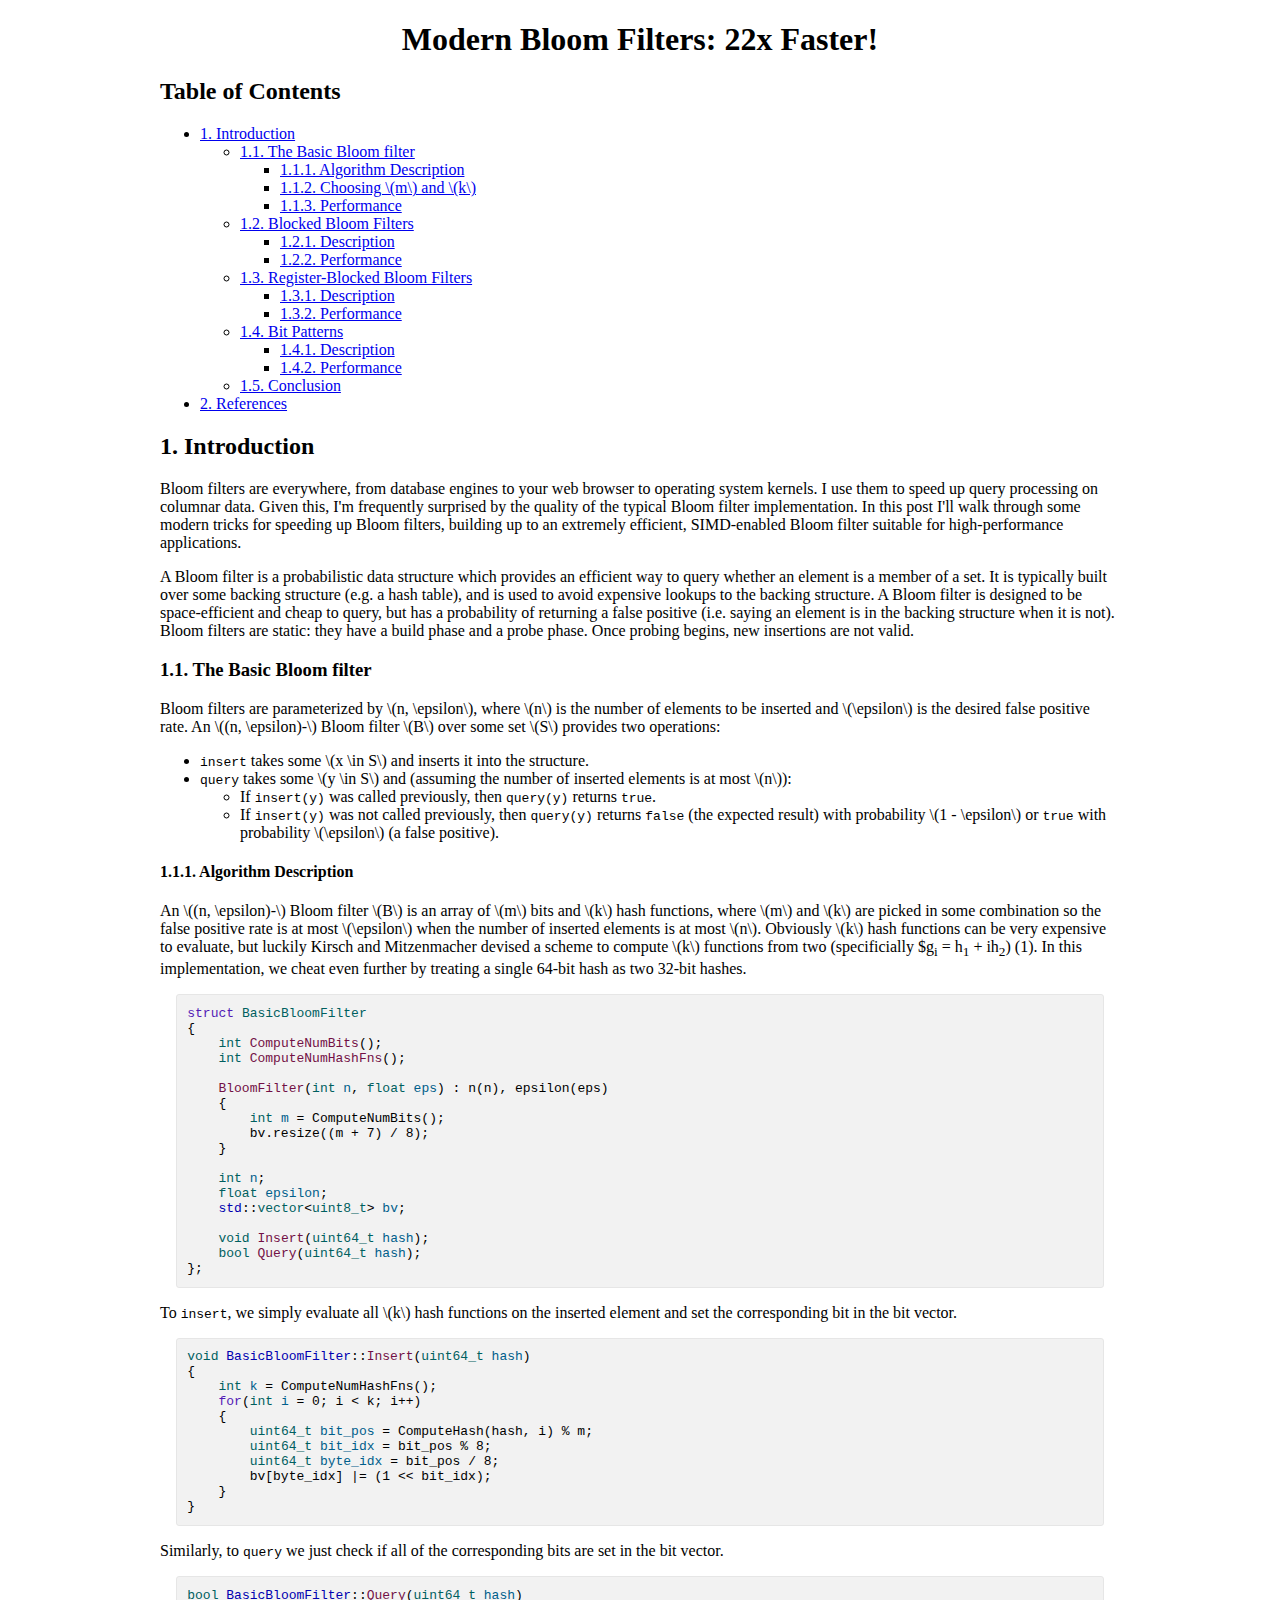
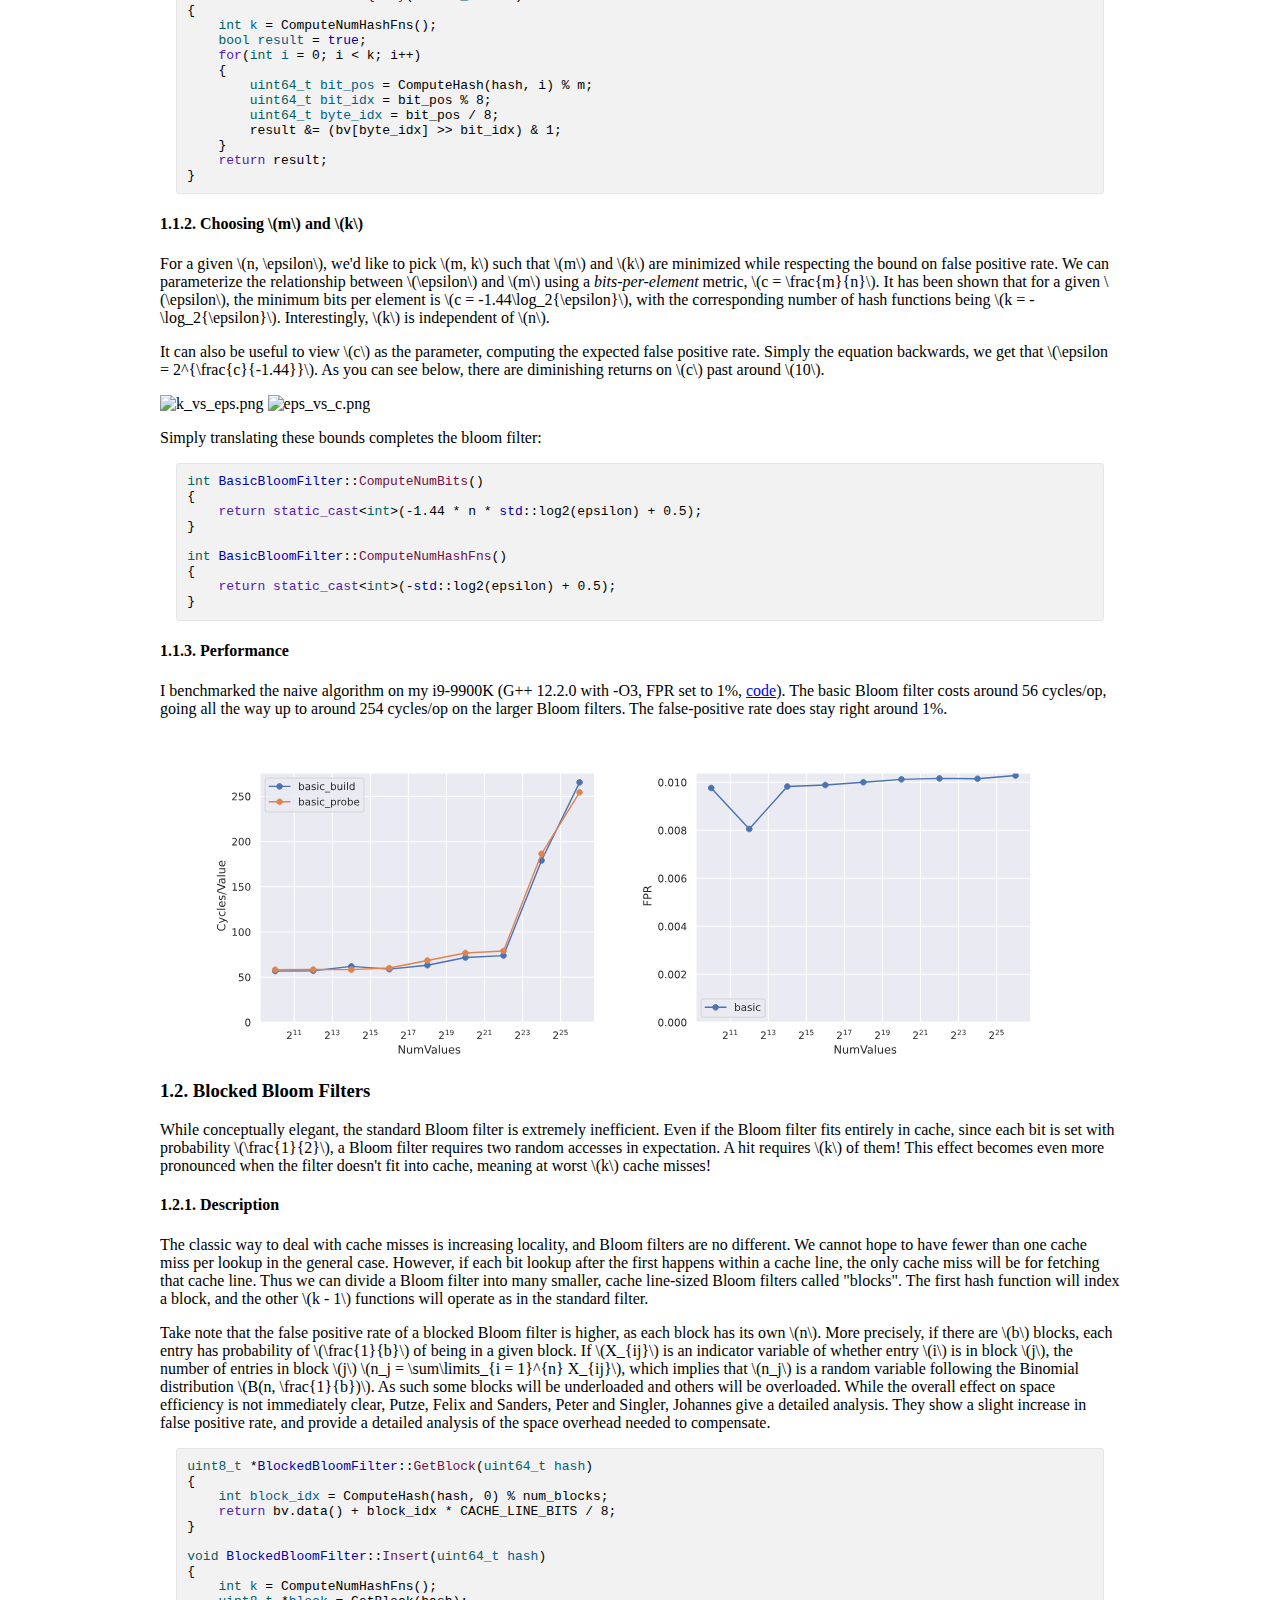
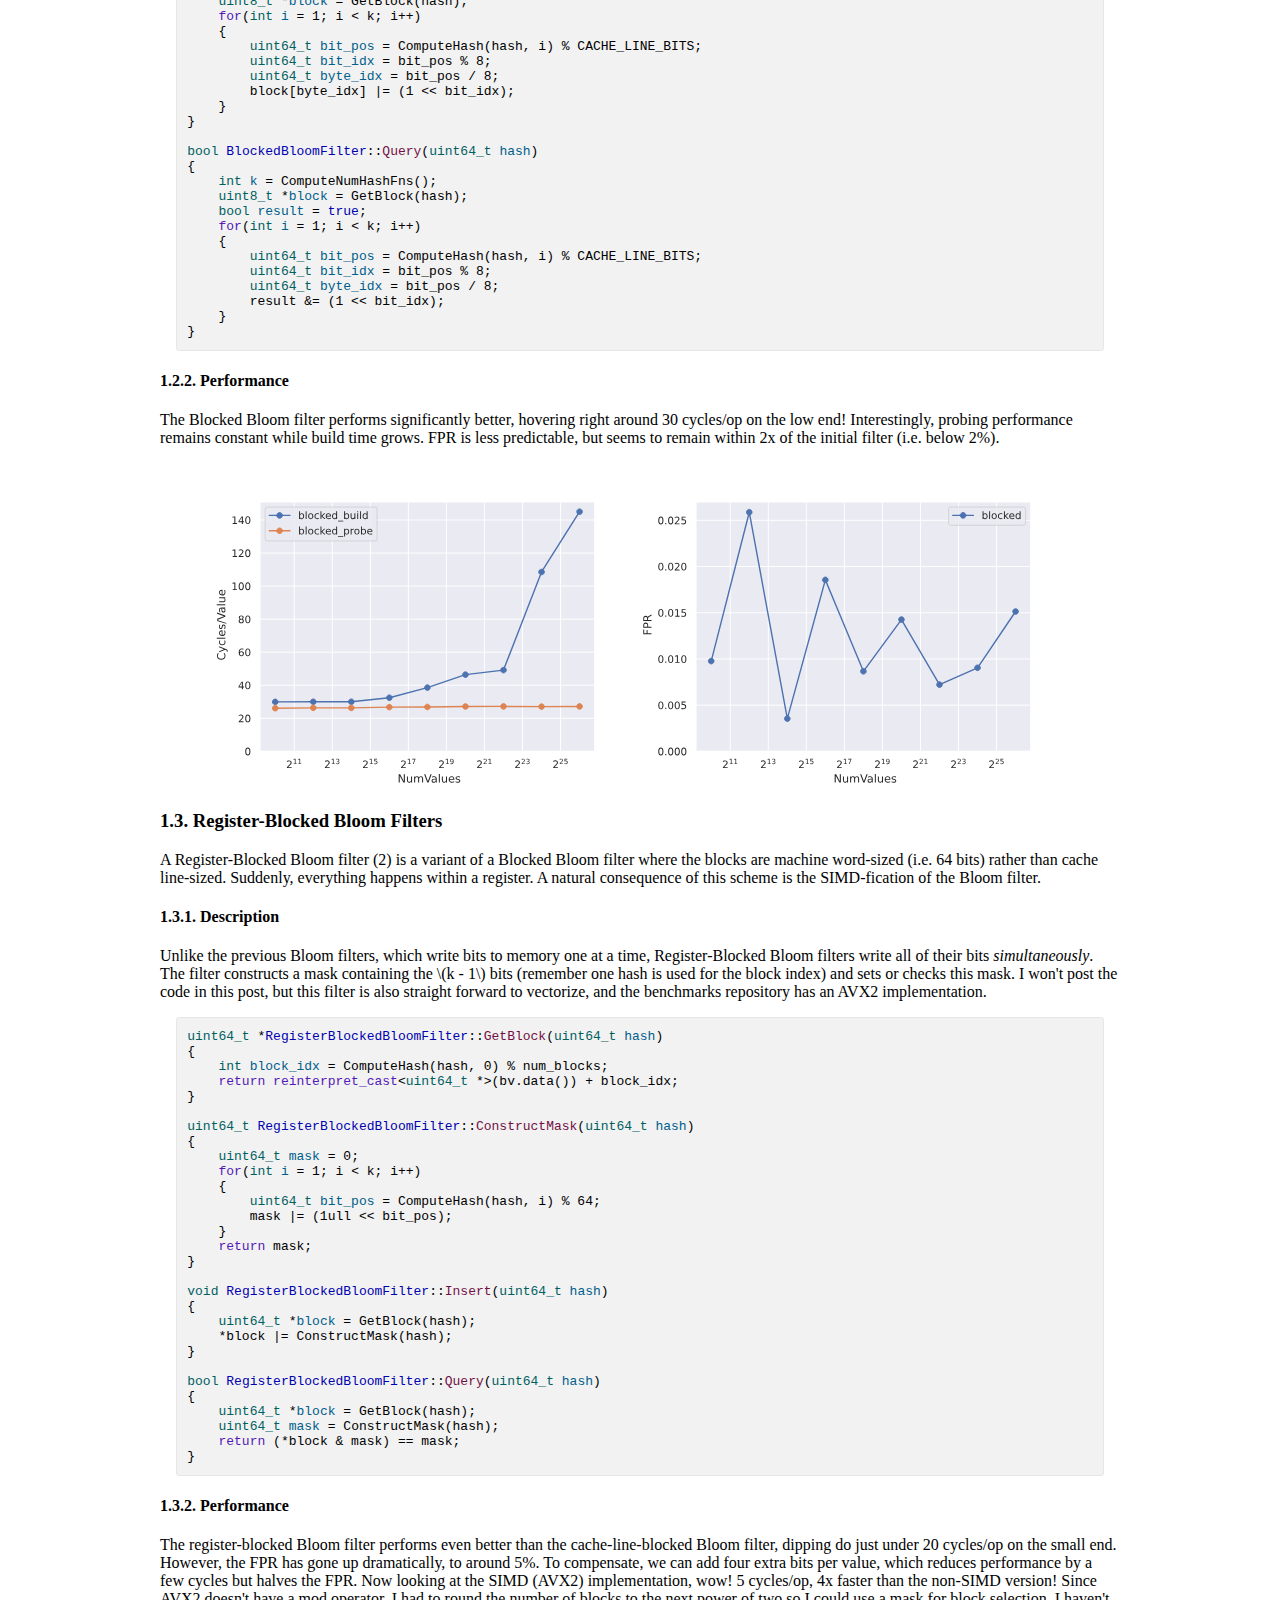
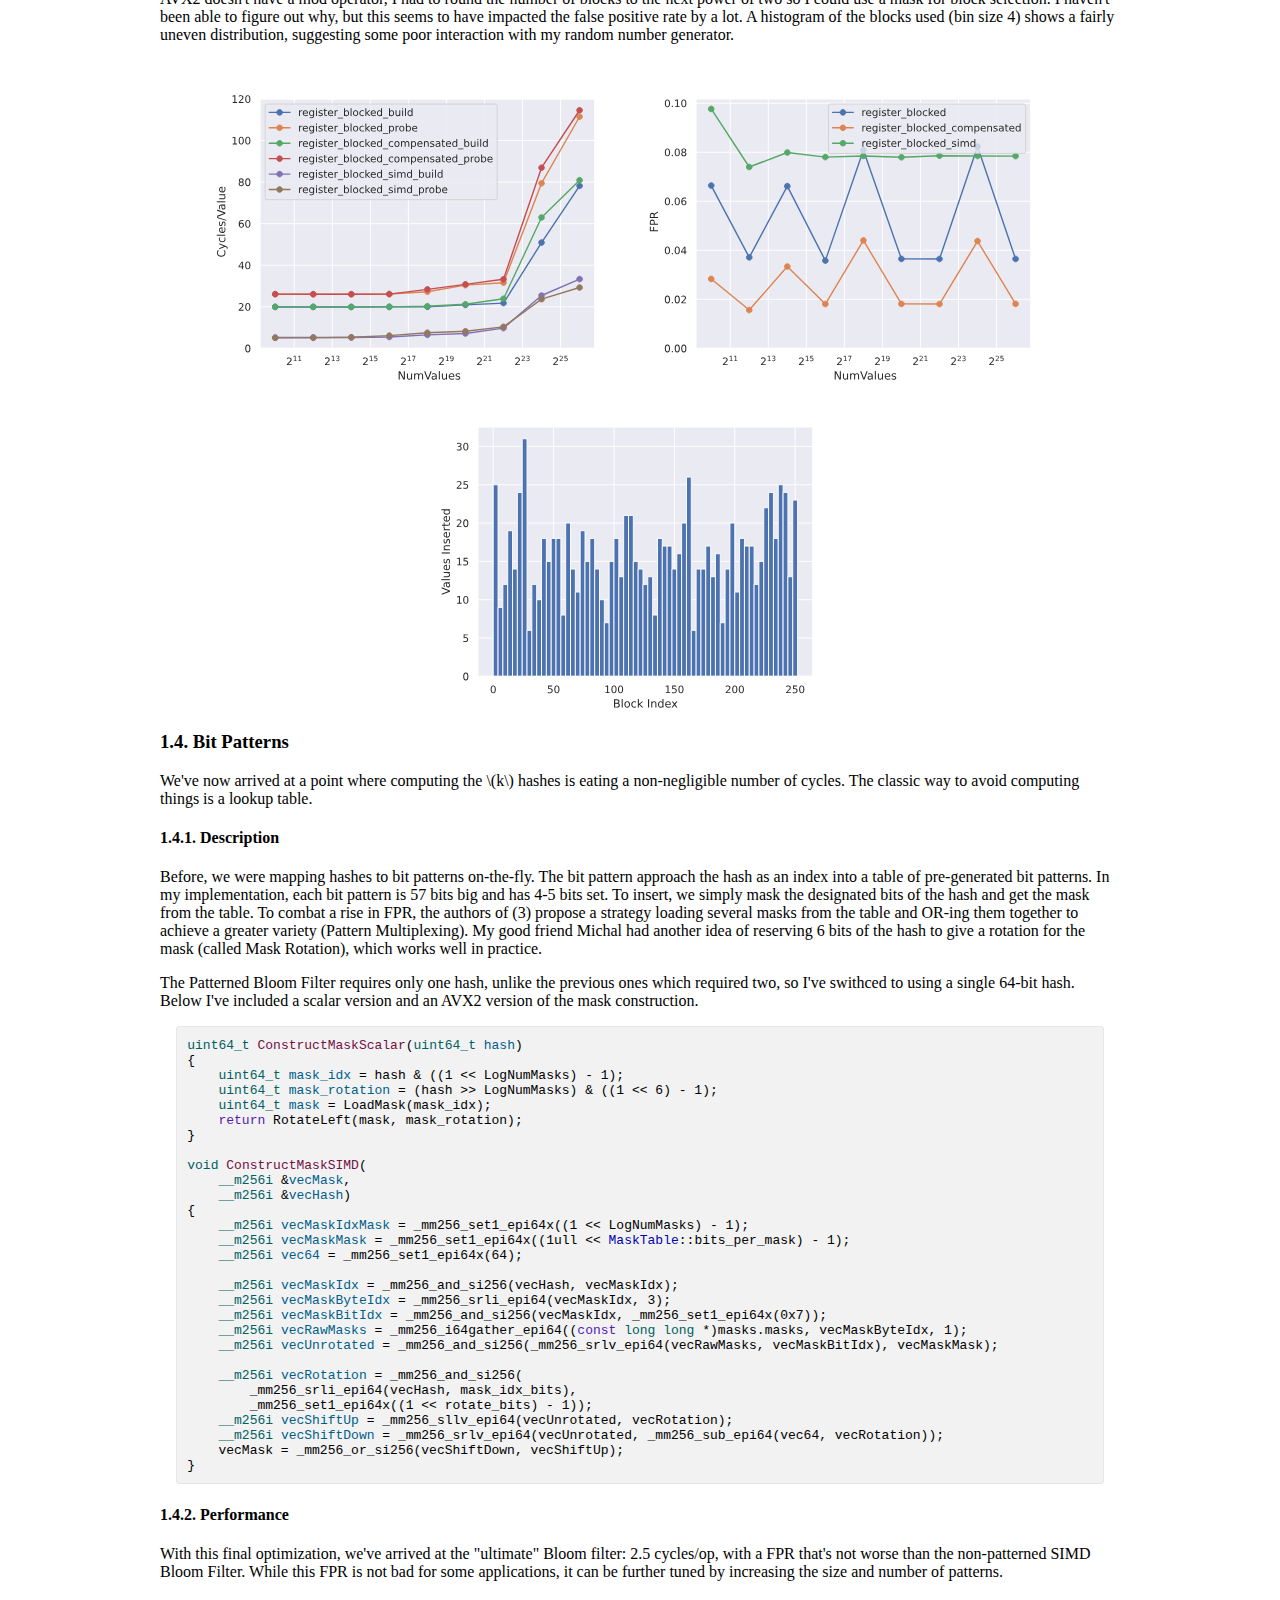
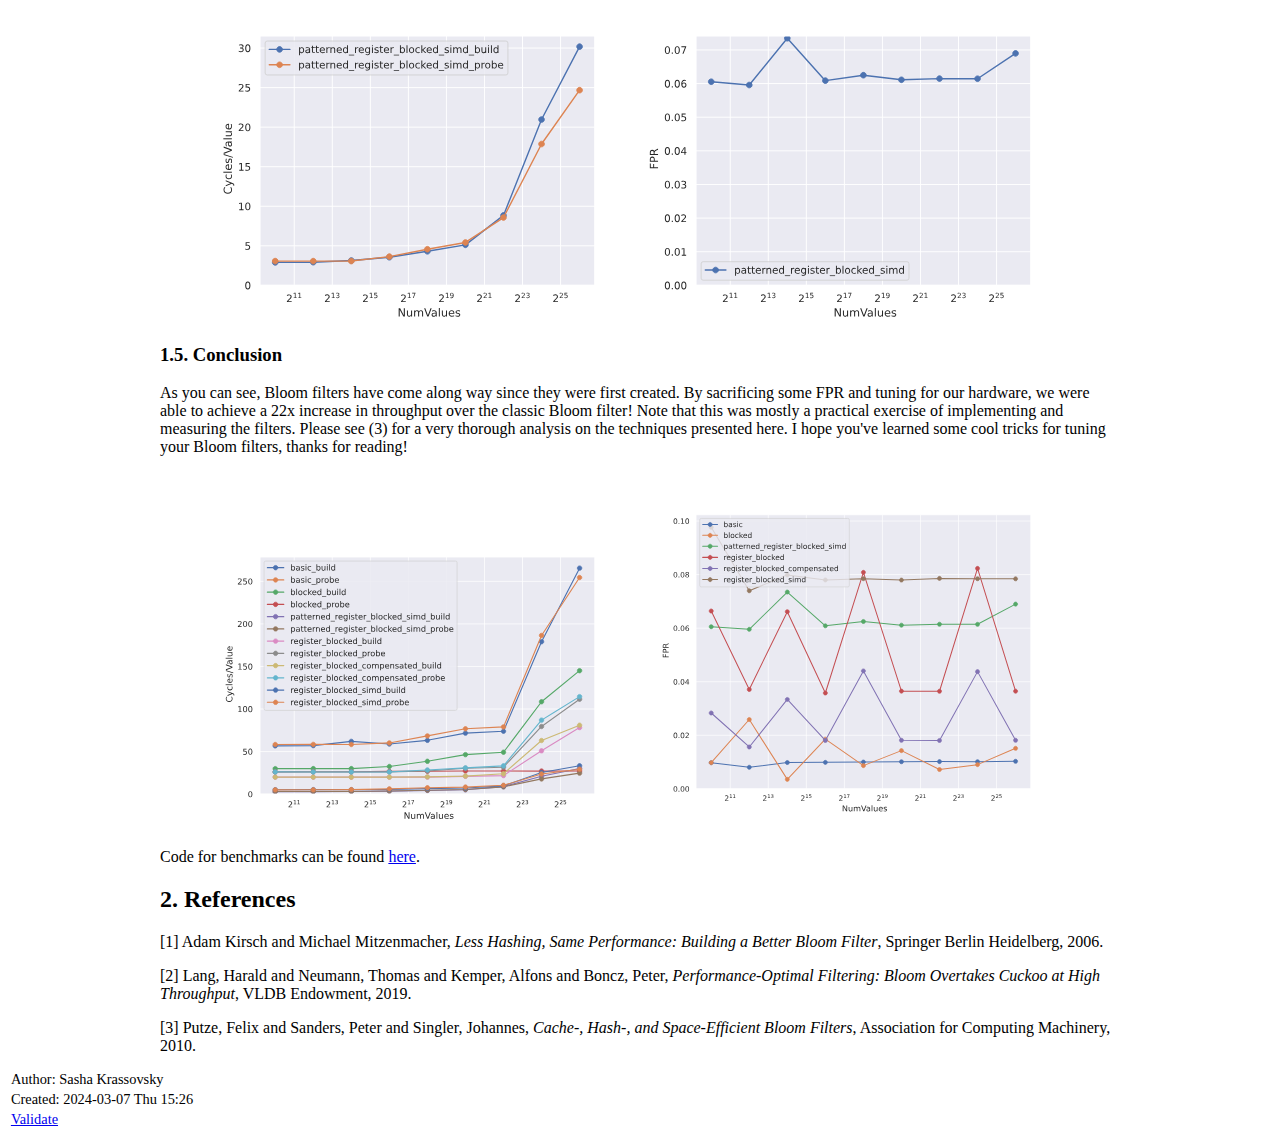
==== commit 4c420d4b: "More revisions" ====
--- a/bloom_filter.html
+++ b/bloom_filter.html
@@ -3,7 +3,7 @@
 "http://www.w3.org/TR/xhtml1/DTD/xhtml1-strict.dtd">
 <html xmlns="http://www.w3.org/1999/xhtml" lang="en" xml:lang="en">
 <head>
-<!-- 2024-03-07 Thu 11:16 -->
+<!-- 2024-03-07 Thu 15:26 -->
 <meta http-equiv="Content-Type" content="text/html;charset=utf-8" />
 <meta name="viewport" content="width=device-width, initial-scale=1" />
 <title>Modern Bloom Filters: 22x Faster!</title>
@@ -239,25 +239,25 @@
 <ul>
 <li><a href="#orgd18d512">1.1.1. Algorithm Description</a></li>
 <li><a href="#org96f5b5d">1.1.2. Choosing \(m\) and \(k\)</a></li>
-<li><a href="#orgdcd076b">1.1.3. Performance</a></li>
+<li><a href="#orgb9207ca">1.1.3. Performance</a></li>
 </ul>
 </li>
 <li><a href="#orgdccf4ce">1.2. Blocked Bloom Filters</a>
 <ul>
-<li><a href="#orgfc67fbe">1.2.1. Description</a></li>
-<li><a href="#org2fa089b">1.2.2. Performance</a></li>
+<li><a href="#org7c59479">1.2.1. Description</a></li>
+<li><a href="#org24b45dd">1.2.2. Performance</a></li>
 </ul>
 </li>
 <li><a href="#orge4ddf60">1.3. Register-Blocked Bloom Filters</a>
 <ul>
-<li><a href="#org408e5c5">1.3.1. Description</a></li>
-<li><a href="#org2c01f13">1.3.2. Performance</a></li>
+<li><a href="#org04d2e58">1.3.1. Description</a></li>
+<li><a href="#org476a399">1.3.2. Performance</a></li>
 </ul>
 </li>
 <li><a href="#org0002c40">1.4. Bit Patterns</a>
 <ul>
-<li><a href="#org8ea86c5">1.4.1. Description</a></li>
-<li><a href="#org42e3302">1.4.2. Performance</a></li>
+<li><a href="#orgde2c7a2">1.4.1. Description</a></li>
+<li><a href="#org03ca758">1.4.2. Performance</a></li>
 </ul>
 </li>
 <li><a href="#org8742246">1.5. Conclusion</a></li>
@@ -420,8 +420,8 @@
 </div>
 </div>
 
-<div id="outline-container-orgdcd076b" class="outline-4">
-<h4 id="orgdcd076b"><span class="section-number-4">1.1.3.</span> Performance</h4>
+<div id="outline-container-orgb9207ca" class="outline-4">
+<h4 id="orgb9207ca"><span class="section-number-4">1.1.3.</span> Performance</h4>
 <div class="outline-text-4" id="text-1-1-3">
 <p>
 I benchmarked the naive algorithm on my i9-9900K (G++ 12.2.0 with -O3, FPR set to 1%, <a href="https://github.com/save-buffer/bloomfilter_benchmarks">code</a>). The basic Bloom filter costs
@@ -446,8 +446,8 @@
 </p>
 </div>
 
-<div id="outline-container-orgfc67fbe" class="outline-4">
-<h4 id="orgfc67fbe"><span class="section-number-4">1.2.1.</span> Description</h4>
+<div id="outline-container-org7c59479" class="outline-4">
+<h4 id="org7c59479"><span class="section-number-4">1.2.1.</span> Description</h4>
 <div class="outline-text-4" id="text-1-2-1">
 <p>
 The classic way to deal with cache misses is increasing locality, and Bloom filters are no different. We cannot hope to have
@@ -505,8 +505,8 @@
 </div>
 </div>
 
-<div id="outline-container-org2fa089b" class="outline-4">
-<h4 id="org2fa089b"><span class="section-number-4">1.2.2.</span> Performance</h4>
+<div id="outline-container-org24b45dd" class="outline-4">
+<h4 id="org24b45dd"><span class="section-number-4">1.2.2.</span> Performance</h4>
 <div class="outline-text-4" id="text-1-2-2">
 <p>
 The Blocked Bloom filter performs significantly better, hovering right around 30 cycles/op on the low end! Interestingly, probing
@@ -531,8 +531,8 @@
 </p>
 </div>
 
-<div id="outline-container-org408e5c5" class="outline-4">
-<h4 id="org408e5c5"><span class="section-number-4">1.3.1.</span> Description</h4>
+<div id="outline-container-org04d2e58" class="outline-4">
+<h4 id="org04d2e58"><span class="section-number-4">1.3.1.</span> Description</h4>
 <div class="outline-text-4" id="text-1-3-1">
 <p>
 Unlike the previous Bloom filters, which write bits to memory one at a time, Register-Blocked Bloom filters write all of their bits
@@ -576,8 +576,8 @@
 </div>
 </div>
 
-<div id="outline-container-org2c01f13" class="outline-4">
-<h4 id="org2c01f13"><span class="section-number-4">1.3.2.</span> Performance</h4>
+<div id="outline-container-org476a399" class="outline-4">
+<h4 id="org476a399"><span class="section-number-4">1.3.2.</span> Performance</h4>
 <div class="outline-text-4" id="text-1-3-2">
 <p>
 The register-blocked Bloom filter performs even better than the cache-line-blocked Bloom filter, dipping do just under
@@ -606,8 +606,8 @@
 </p>
 </div>
 
-<div id="outline-container-org8ea86c5" class="outline-4">
-<h4 id="org8ea86c5"><span class="section-number-4">1.4.1.</span> Description</h4>
+<div id="outline-container-orgde2c7a2" class="outline-4">
+<h4 id="orgde2c7a2"><span class="section-number-4">1.4.1.</span> Description</h4>
 <div class="outline-text-4" id="text-1-4-1">
 <p>
 Before, we were mapping hashes to bit patterns on-the-fly. The bit pattern approach the hash as an index into a table of pre-generated
@@ -658,8 +658,8 @@
 </div>
 </div>
 
-<div id="outline-container-org42e3302" class="outline-4">
-<h4 id="org42e3302"><span class="section-number-4">1.4.2.</span> Performance</h4>
+<div id="outline-container-org03ca758" class="outline-4">
+<h4 id="org03ca758"><span class="section-number-4">1.4.2.</span> Performance</h4>
 <div class="outline-text-4" id="text-1-4-2">
 <p>
 With this final optimization, we've arrived at the "ultimate" Bloom filter: 2.5 cycles/op, with a FPR that's not worse than the
@@ -710,7 +710,7 @@
 </div>
 <div id="postamble" class="status">
 <p class="author">Author: Sasha Krassovsky</p>
-<p class="date">Created: 2024-03-07 Thu 11:16</p>
+<p class="date">Created: 2024-03-07 Thu 15:26</p>
 <p class="validation"><a href="https://validator.w3.org/check?uri=referer">Validate</a></p>
 </div>
 </body>
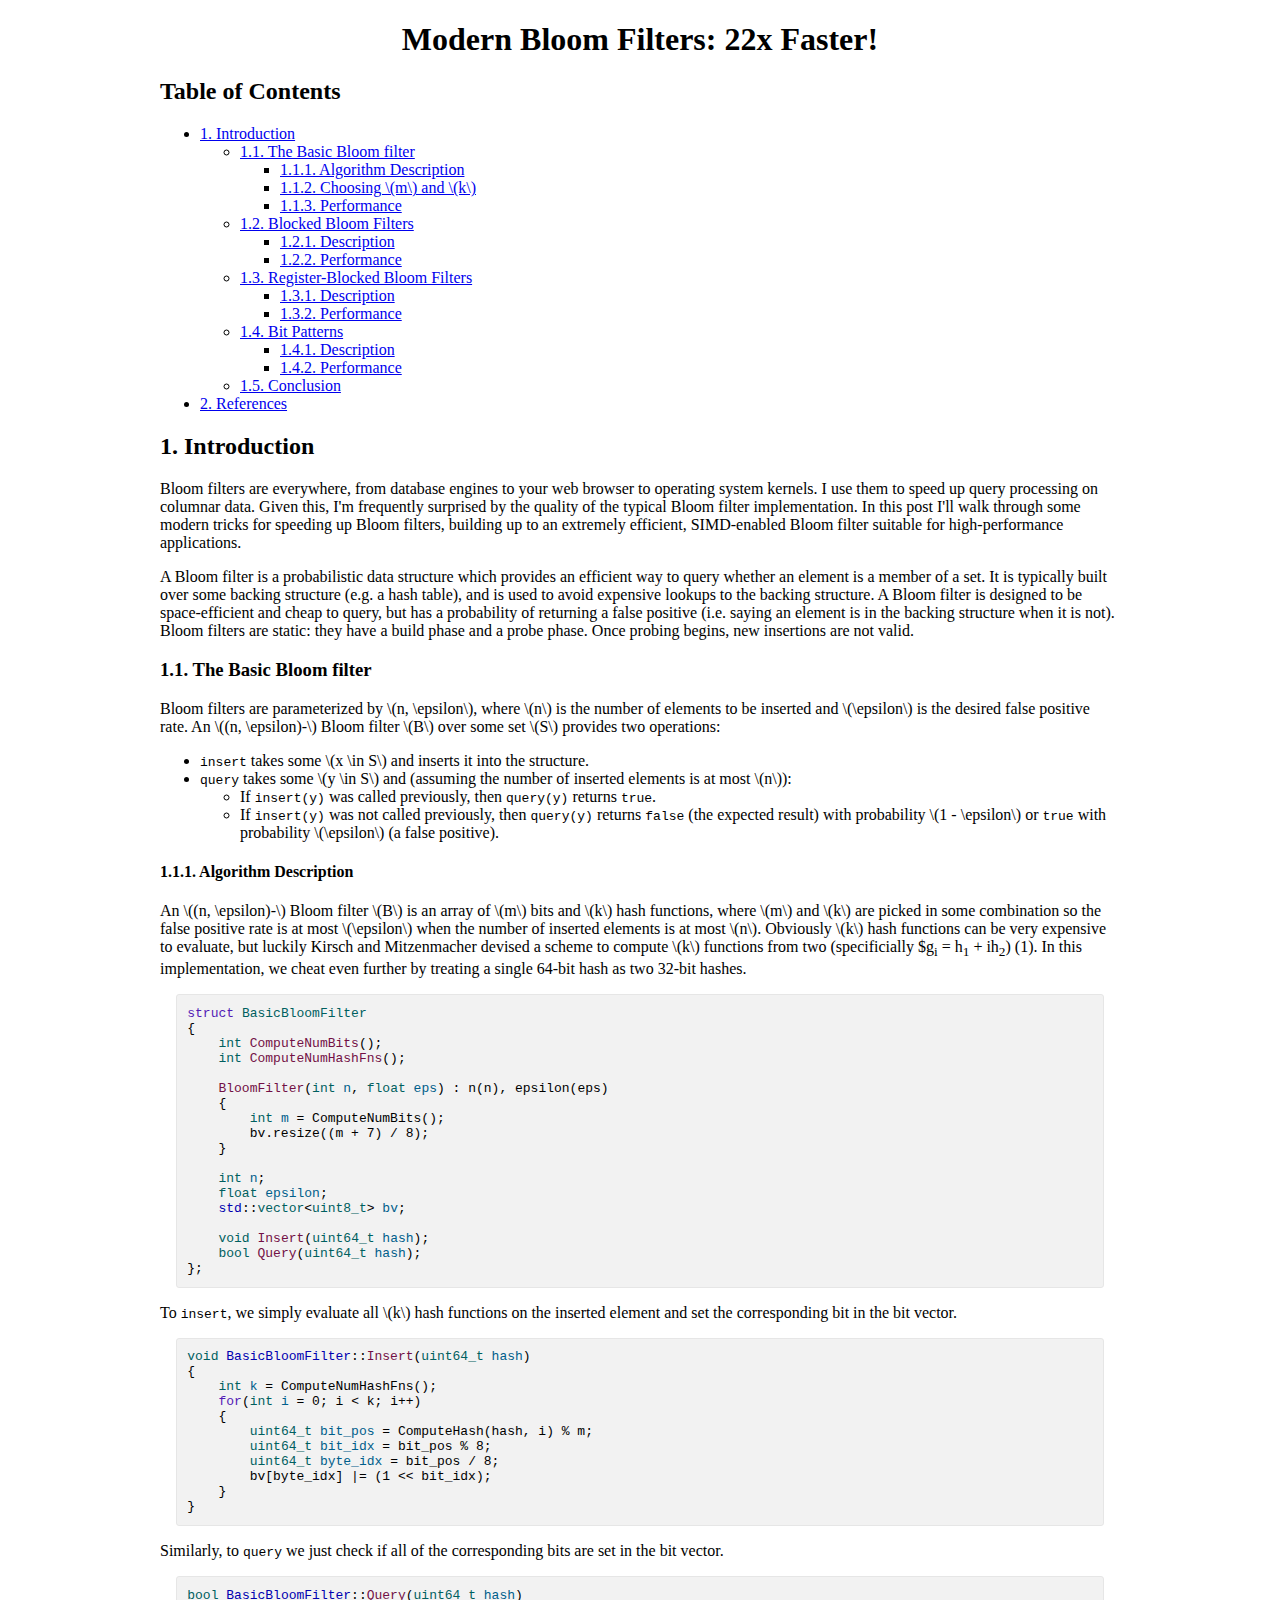
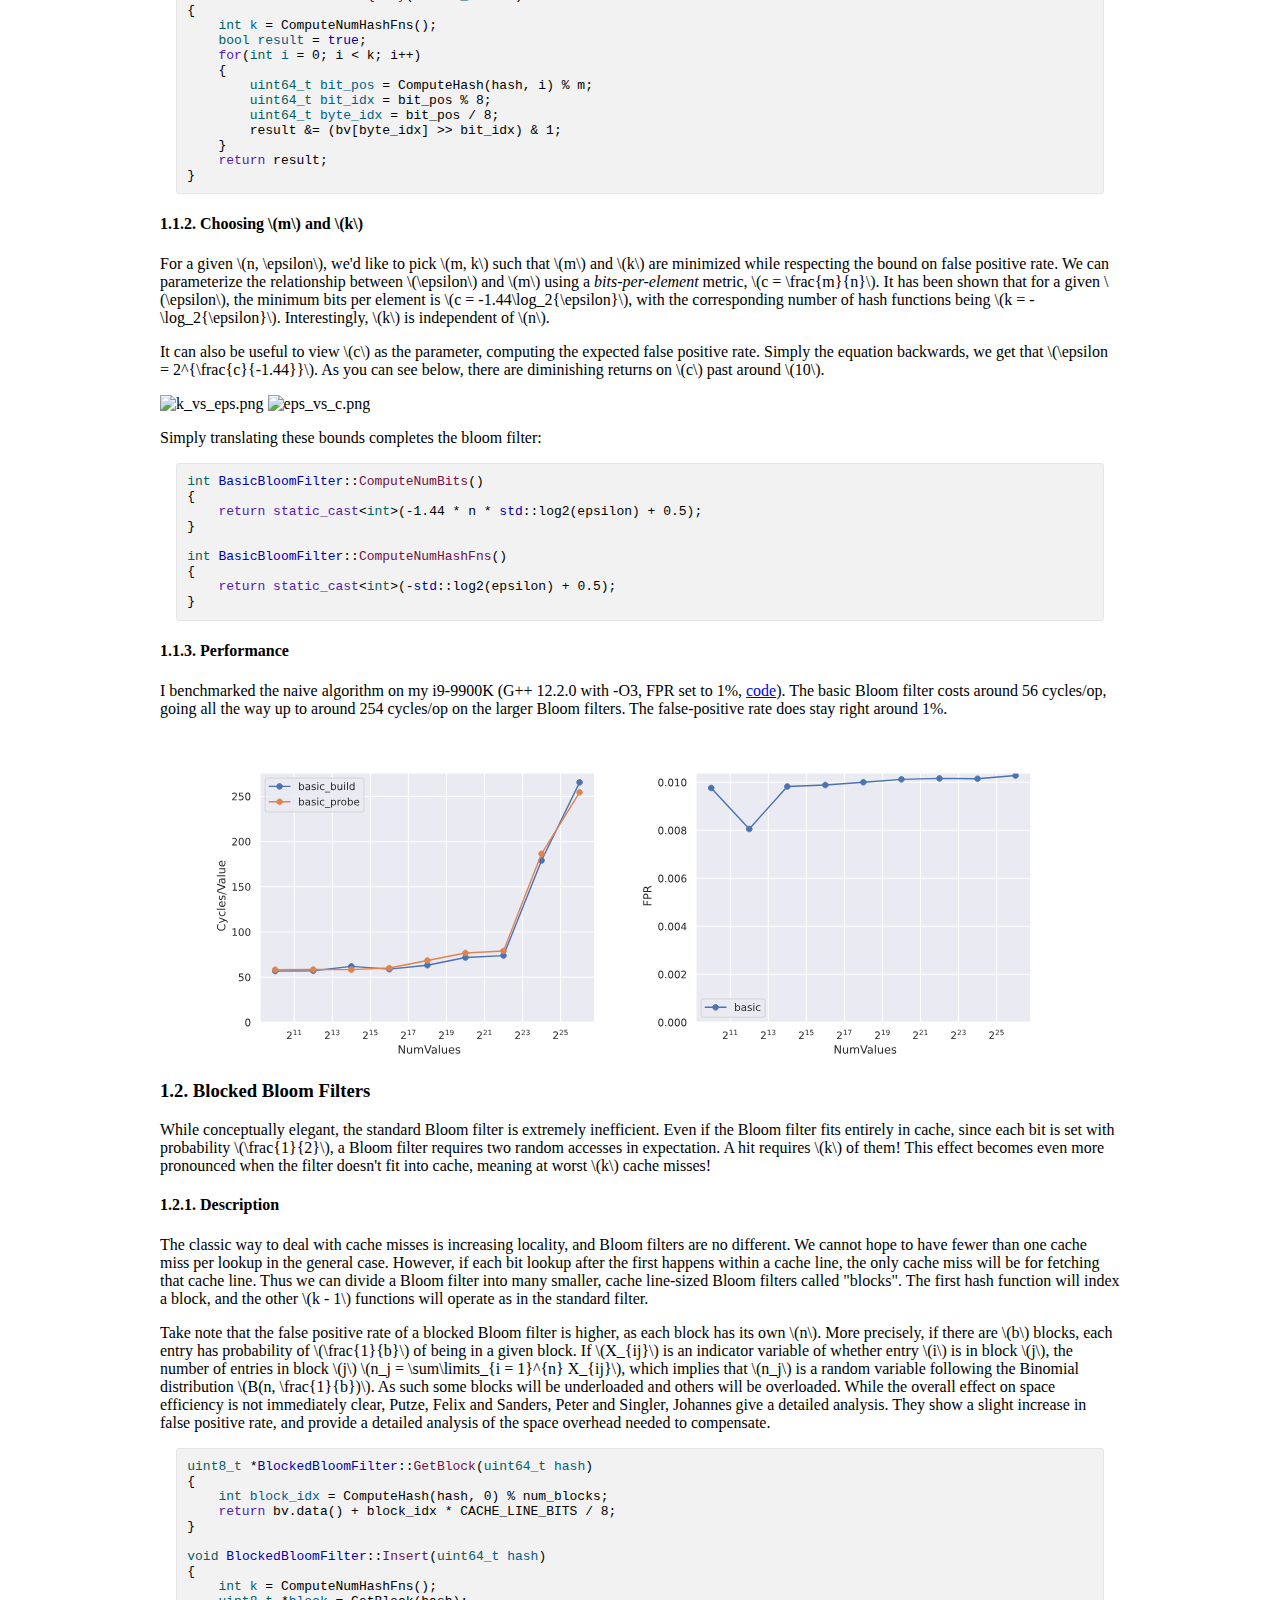
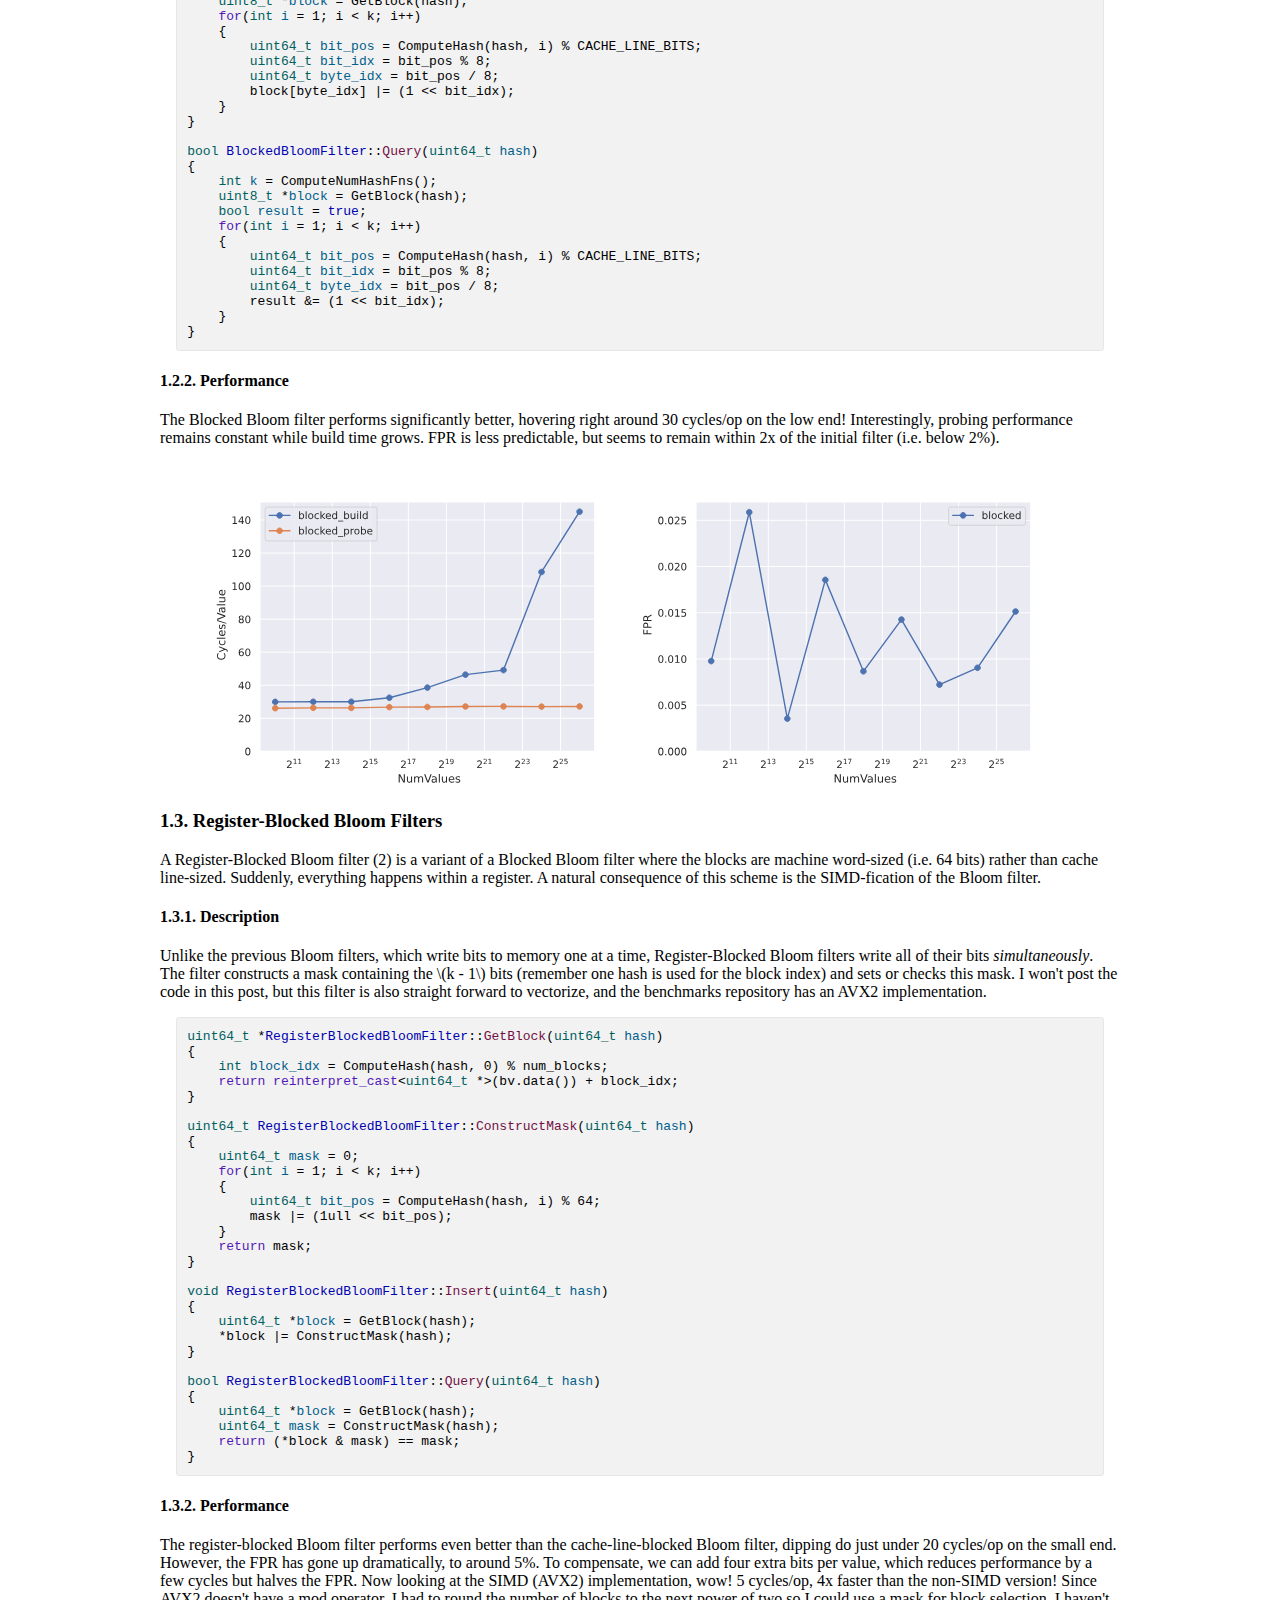
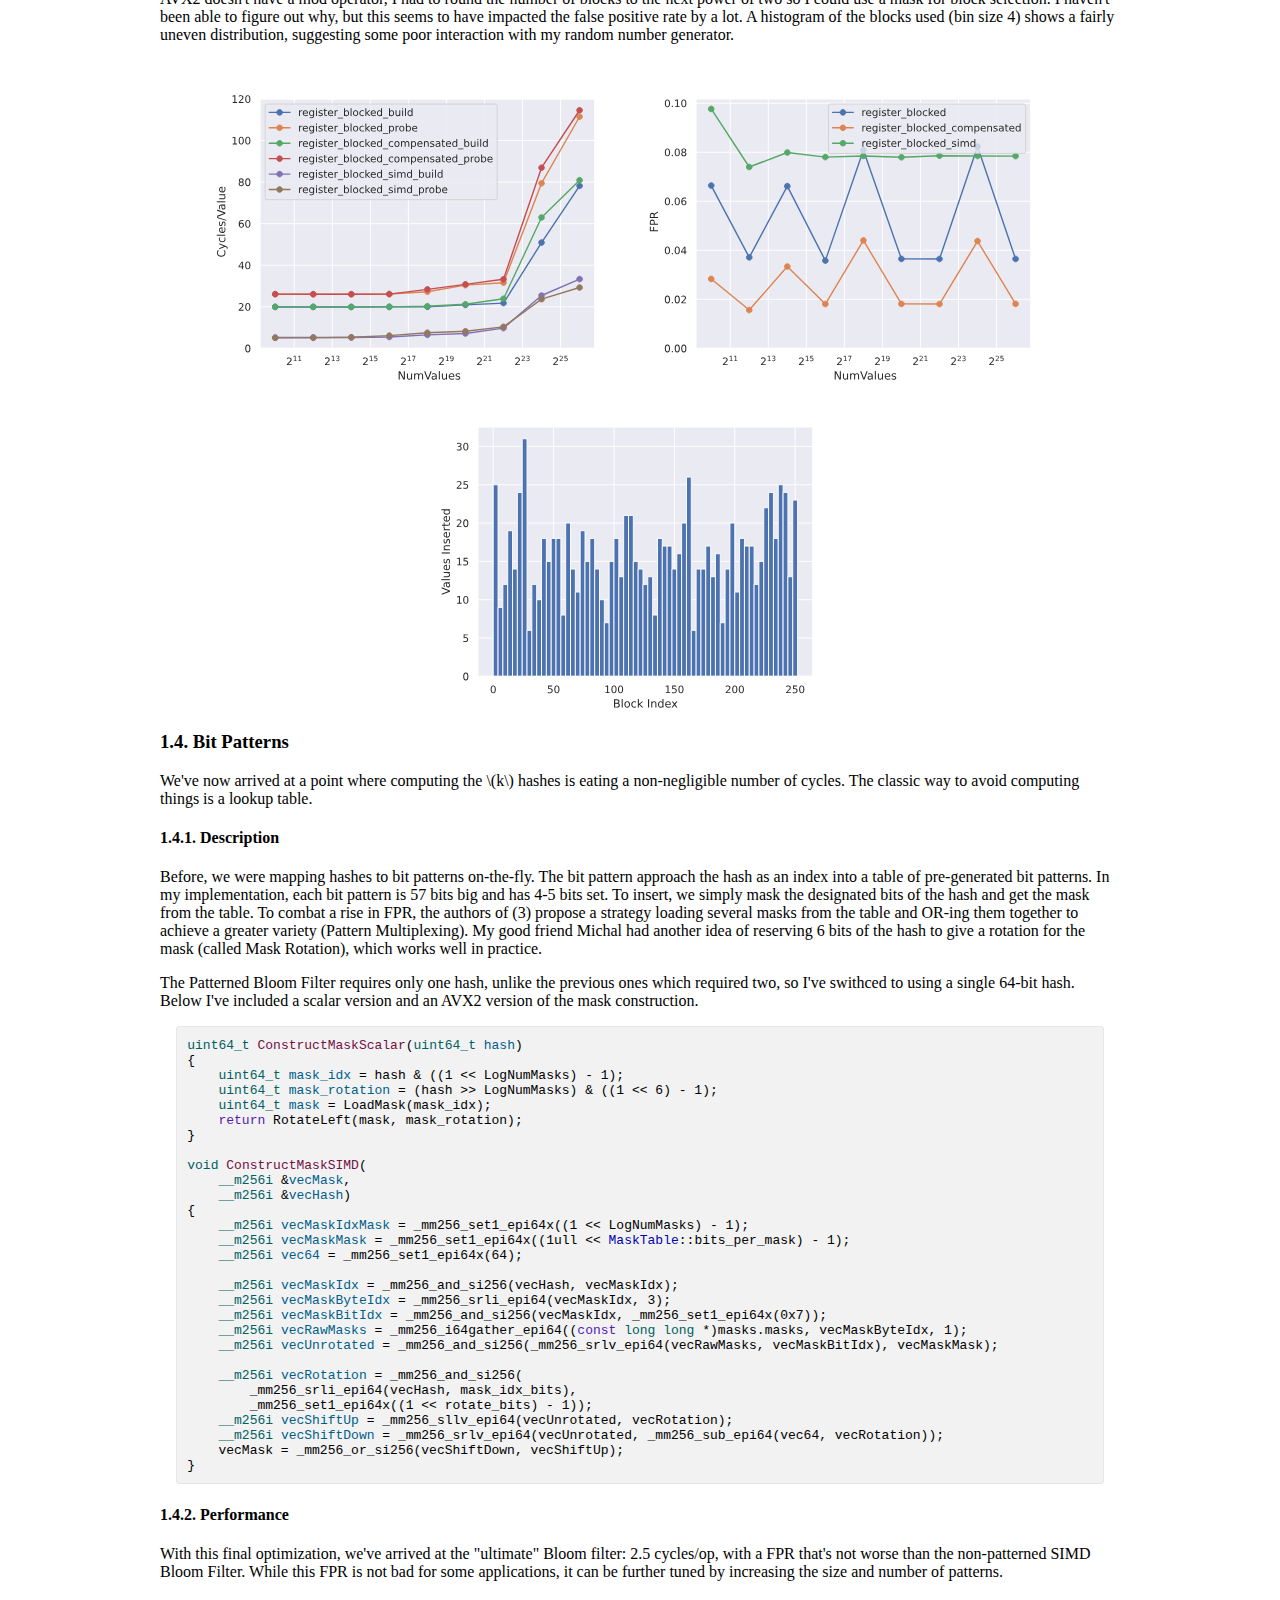
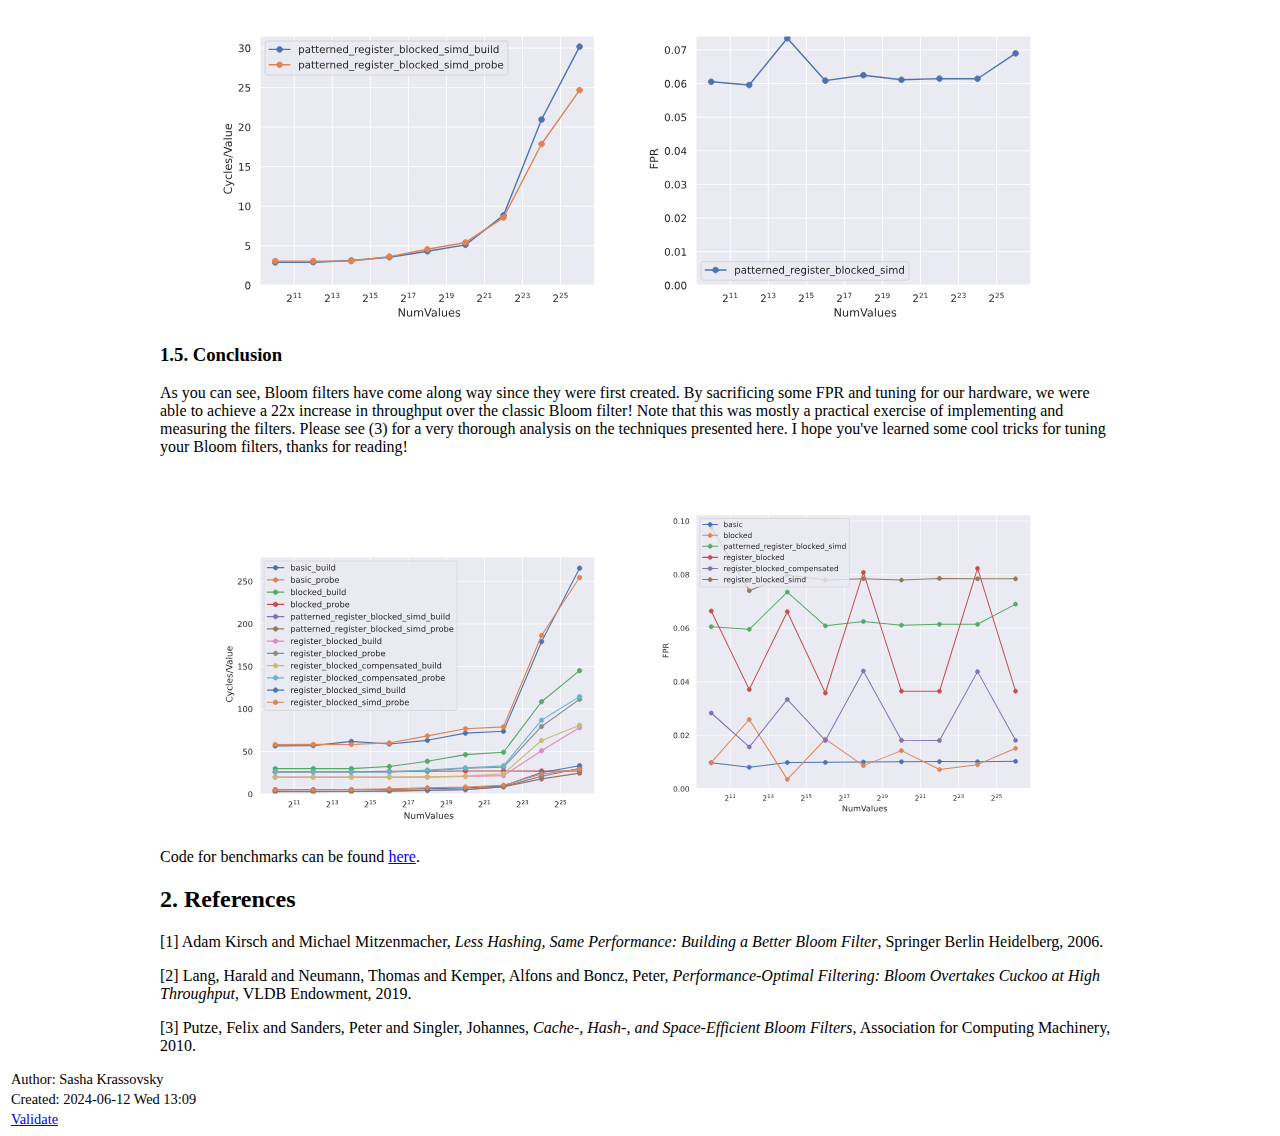
==== commit 452bd279: "rename arithmetic intensity blog post" ====
--- a/bloom_filter.html
+++ b/bloom_filter.html
@@ -3,7 +3,7 @@
 "http://www.w3.org/TR/xhtml1/DTD/xhtml1-strict.dtd">
 <html xmlns="http://www.w3.org/1999/xhtml" lang="en" xml:lang="en">
 <head>
-<!-- 2024-03-07 Thu 15:26 -->
+<!-- 2024-06-12 Wed 13:09 -->
 <meta http-equiv="Content-Type" content="text/html;charset=utf-8" />
 <meta name="viewport" content="width=device-width, initial-scale=1" />
 <title>Modern Bloom Filters: 22x Faster!</title>
@@ -239,25 +239,25 @@
 <ul>
 <li><a href="#orgd18d512">1.1.1. Algorithm Description</a></li>
 <li><a href="#org96f5b5d">1.1.2. Choosing \(m\) and \(k\)</a></li>
-<li><a href="#orgb9207ca">1.1.3. Performance</a></li>
+<li><a href="#org329ea16">1.1.3. Performance</a></li>
 </ul>
 </li>
 <li><a href="#orgdccf4ce">1.2. Blocked Bloom Filters</a>
 <ul>
-<li><a href="#org7c59479">1.2.1. Description</a></li>
-<li><a href="#org24b45dd">1.2.2. Performance</a></li>
+<li><a href="#org66d683e">1.2.1. Description</a></li>
+<li><a href="#org23793bb">1.2.2. Performance</a></li>
 </ul>
 </li>
 <li><a href="#orge4ddf60">1.3. Register-Blocked Bloom Filters</a>
 <ul>
-<li><a href="#org04d2e58">1.3.1. Description</a></li>
-<li><a href="#org476a399">1.3.2. Performance</a></li>
+<li><a href="#org1e31382">1.3.1. Description</a></li>
+<li><a href="#org725d64d">1.3.2. Performance</a></li>
 </ul>
 </li>
 <li><a href="#org0002c40">1.4. Bit Patterns</a>
 <ul>
-<li><a href="#orgde2c7a2">1.4.1. Description</a></li>
-<li><a href="#org03ca758">1.4.2. Performance</a></li>
+<li><a href="#org1ab882b">1.4.1. Description</a></li>
+<li><a href="#org92c1661">1.4.2. Performance</a></li>
 </ul>
 </li>
 <li><a href="#org8742246">1.5. Conclusion</a></li>
@@ -420,8 +420,8 @@
 </div>
 </div>
 
-<div id="outline-container-orgb9207ca" class="outline-4">
-<h4 id="orgb9207ca"><span class="section-number-4">1.1.3.</span> Performance</h4>
+<div id="outline-container-org329ea16" class="outline-4">
+<h4 id="org329ea16"><span class="section-number-4">1.1.3.</span> Performance</h4>
 <div class="outline-text-4" id="text-1-1-3">
 <p>
 I benchmarked the naive algorithm on my i9-9900K (G++ 12.2.0 with -O3, FPR set to 1%, <a href="https://github.com/save-buffer/bloomfilter_benchmarks">code</a>). The basic Bloom filter costs
@@ -446,8 +446,8 @@
 </p>
 </div>
 
-<div id="outline-container-org7c59479" class="outline-4">
-<h4 id="org7c59479"><span class="section-number-4">1.2.1.</span> Description</h4>
+<div id="outline-container-org66d683e" class="outline-4">
+<h4 id="org66d683e"><span class="section-number-4">1.2.1.</span> Description</h4>
 <div class="outline-text-4" id="text-1-2-1">
 <p>
 The classic way to deal with cache misses is increasing locality, and Bloom filters are no different. We cannot hope to have
@@ -505,8 +505,8 @@
 </div>
 </div>
 
-<div id="outline-container-org24b45dd" class="outline-4">
-<h4 id="org24b45dd"><span class="section-number-4">1.2.2.</span> Performance</h4>
+<div id="outline-container-org23793bb" class="outline-4">
+<h4 id="org23793bb"><span class="section-number-4">1.2.2.</span> Performance</h4>
 <div class="outline-text-4" id="text-1-2-2">
 <p>
 The Blocked Bloom filter performs significantly better, hovering right around 30 cycles/op on the low end! Interestingly, probing
@@ -531,8 +531,8 @@
 </p>
 </div>
 
-<div id="outline-container-org04d2e58" class="outline-4">
-<h4 id="org04d2e58"><span class="section-number-4">1.3.1.</span> Description</h4>
+<div id="outline-container-org1e31382" class="outline-4">
+<h4 id="org1e31382"><span class="section-number-4">1.3.1.</span> Description</h4>
 <div class="outline-text-4" id="text-1-3-1">
 <p>
 Unlike the previous Bloom filters, which write bits to memory one at a time, Register-Blocked Bloom filters write all of their bits
@@ -576,8 +576,8 @@
 </div>
 </div>
 
-<div id="outline-container-org476a399" class="outline-4">
-<h4 id="org476a399"><span class="section-number-4">1.3.2.</span> Performance</h4>
+<div id="outline-container-org725d64d" class="outline-4">
+<h4 id="org725d64d"><span class="section-number-4">1.3.2.</span> Performance</h4>
 <div class="outline-text-4" id="text-1-3-2">
 <p>
 The register-blocked Bloom filter performs even better than the cache-line-blocked Bloom filter, dipping do just under
@@ -606,8 +606,8 @@
 </p>
 </div>
 
-<div id="outline-container-orgde2c7a2" class="outline-4">
-<h4 id="orgde2c7a2"><span class="section-number-4">1.4.1.</span> Description</h4>
+<div id="outline-container-org1ab882b" class="outline-4">
+<h4 id="org1ab882b"><span class="section-number-4">1.4.1.</span> Description</h4>
 <div class="outline-text-4" id="text-1-4-1">
 <p>
 Before, we were mapping hashes to bit patterns on-the-fly. The bit pattern approach the hash as an index into a table of pre-generated
@@ -658,8 +658,8 @@
 </div>
 </div>
 
-<div id="outline-container-org03ca758" class="outline-4">
-<h4 id="org03ca758"><span class="section-number-4">1.4.2.</span> Performance</h4>
+<div id="outline-container-org92c1661" class="outline-4">
+<h4 id="org92c1661"><span class="section-number-4">1.4.2.</span> Performance</h4>
 <div class="outline-text-4" id="text-1-4-2">
 <p>
 With this final optimization, we've arrived at the "ultimate" Bloom filter: 2.5 cycles/op, with a FPR that's not worse than the
@@ -710,7 +710,7 @@
 </div>
 <div id="postamble" class="status">
 <p class="author">Author: Sasha Krassovsky</p>
-<p class="date">Created: 2024-03-07 Thu 15:26</p>
+<p class="date">Created: 2024-06-12 Wed 13:09</p>
 <p class="validation"><a href="https://validator.w3.org/check?uri=referer">Validate</a></p>
 </div>
 </body>
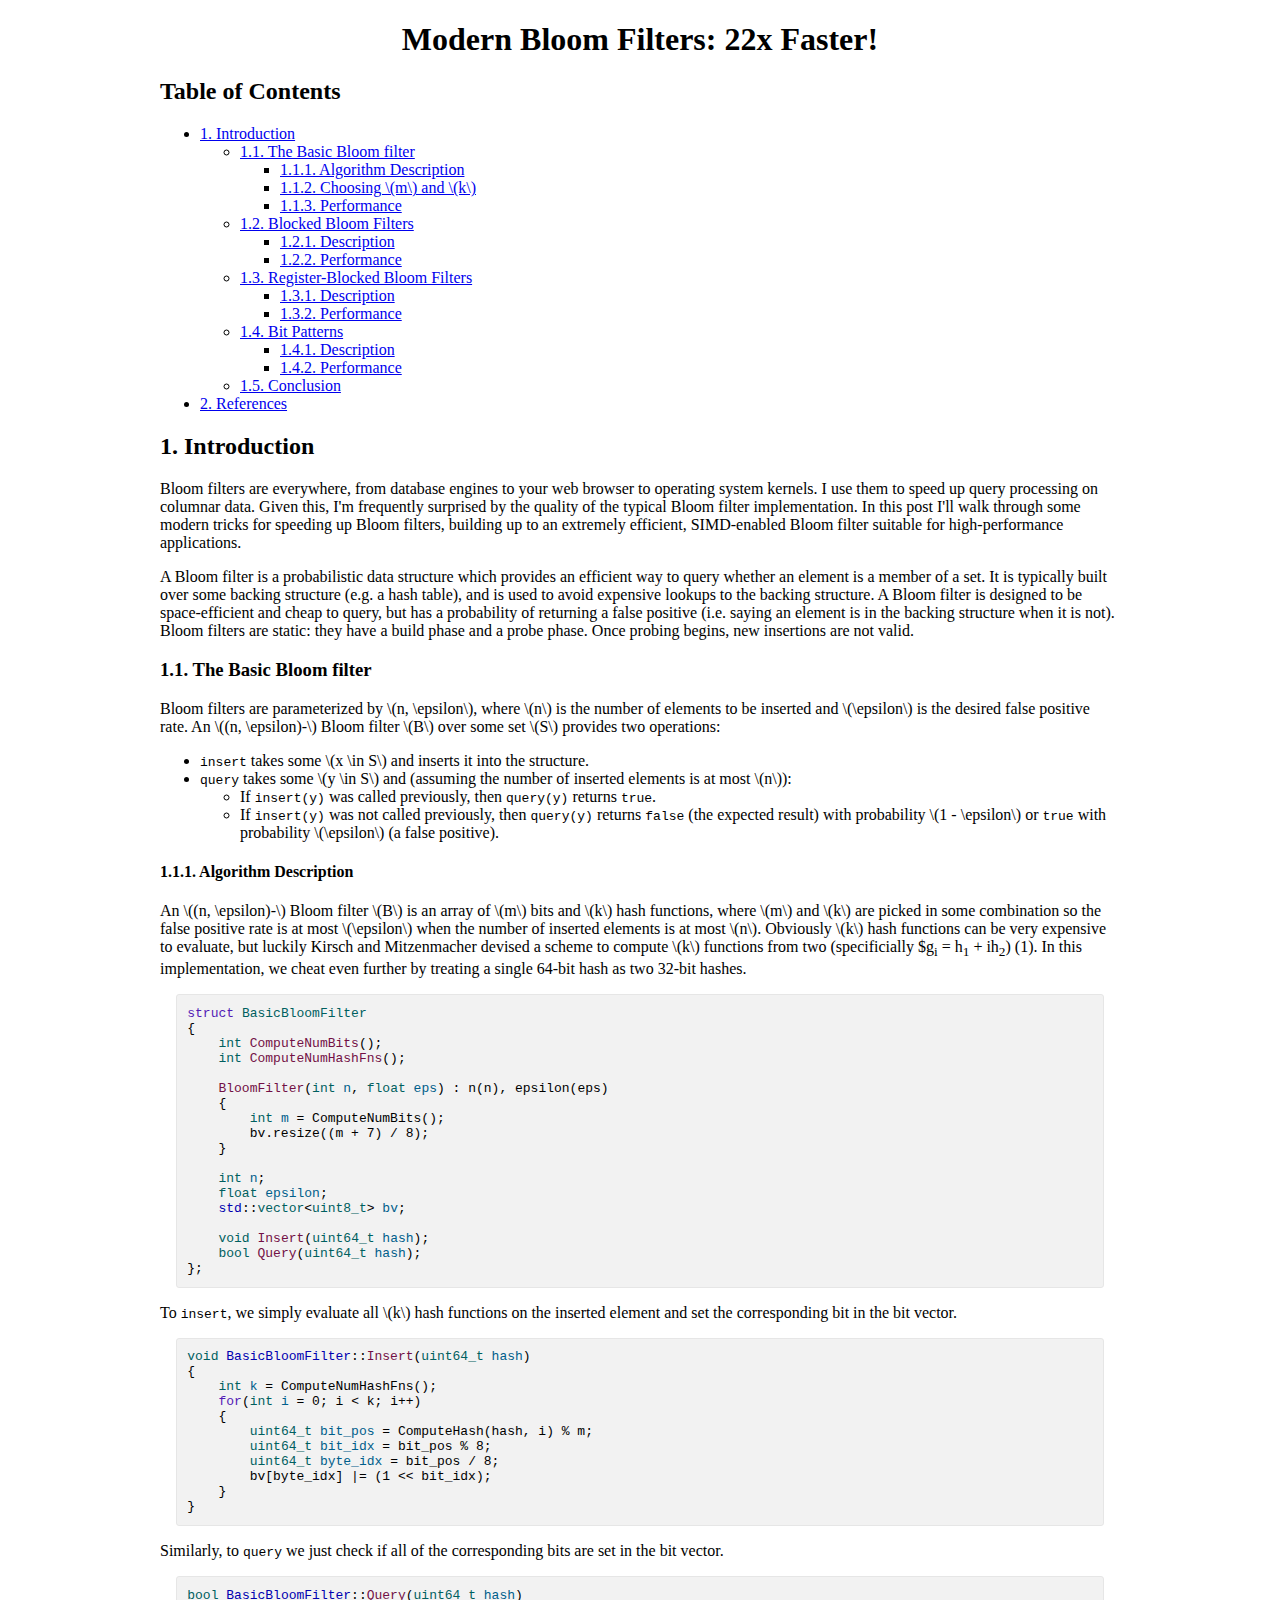
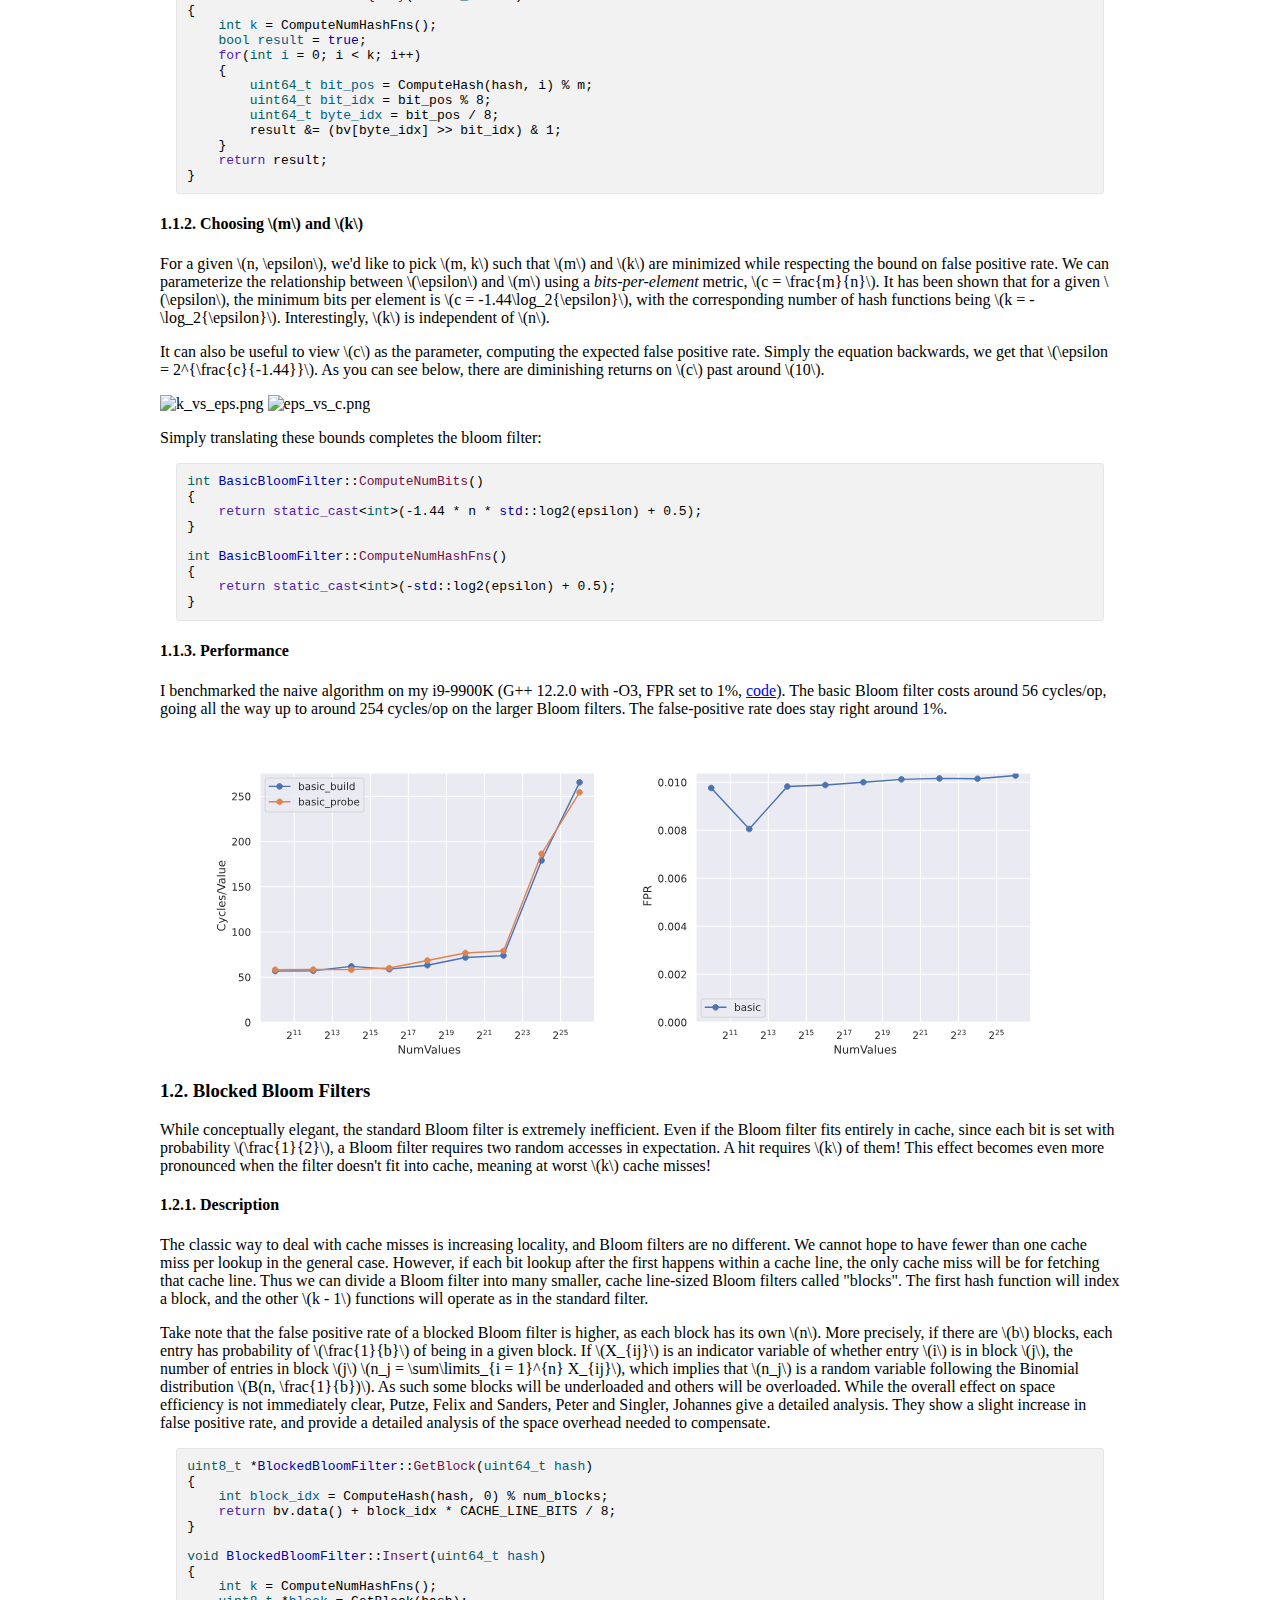
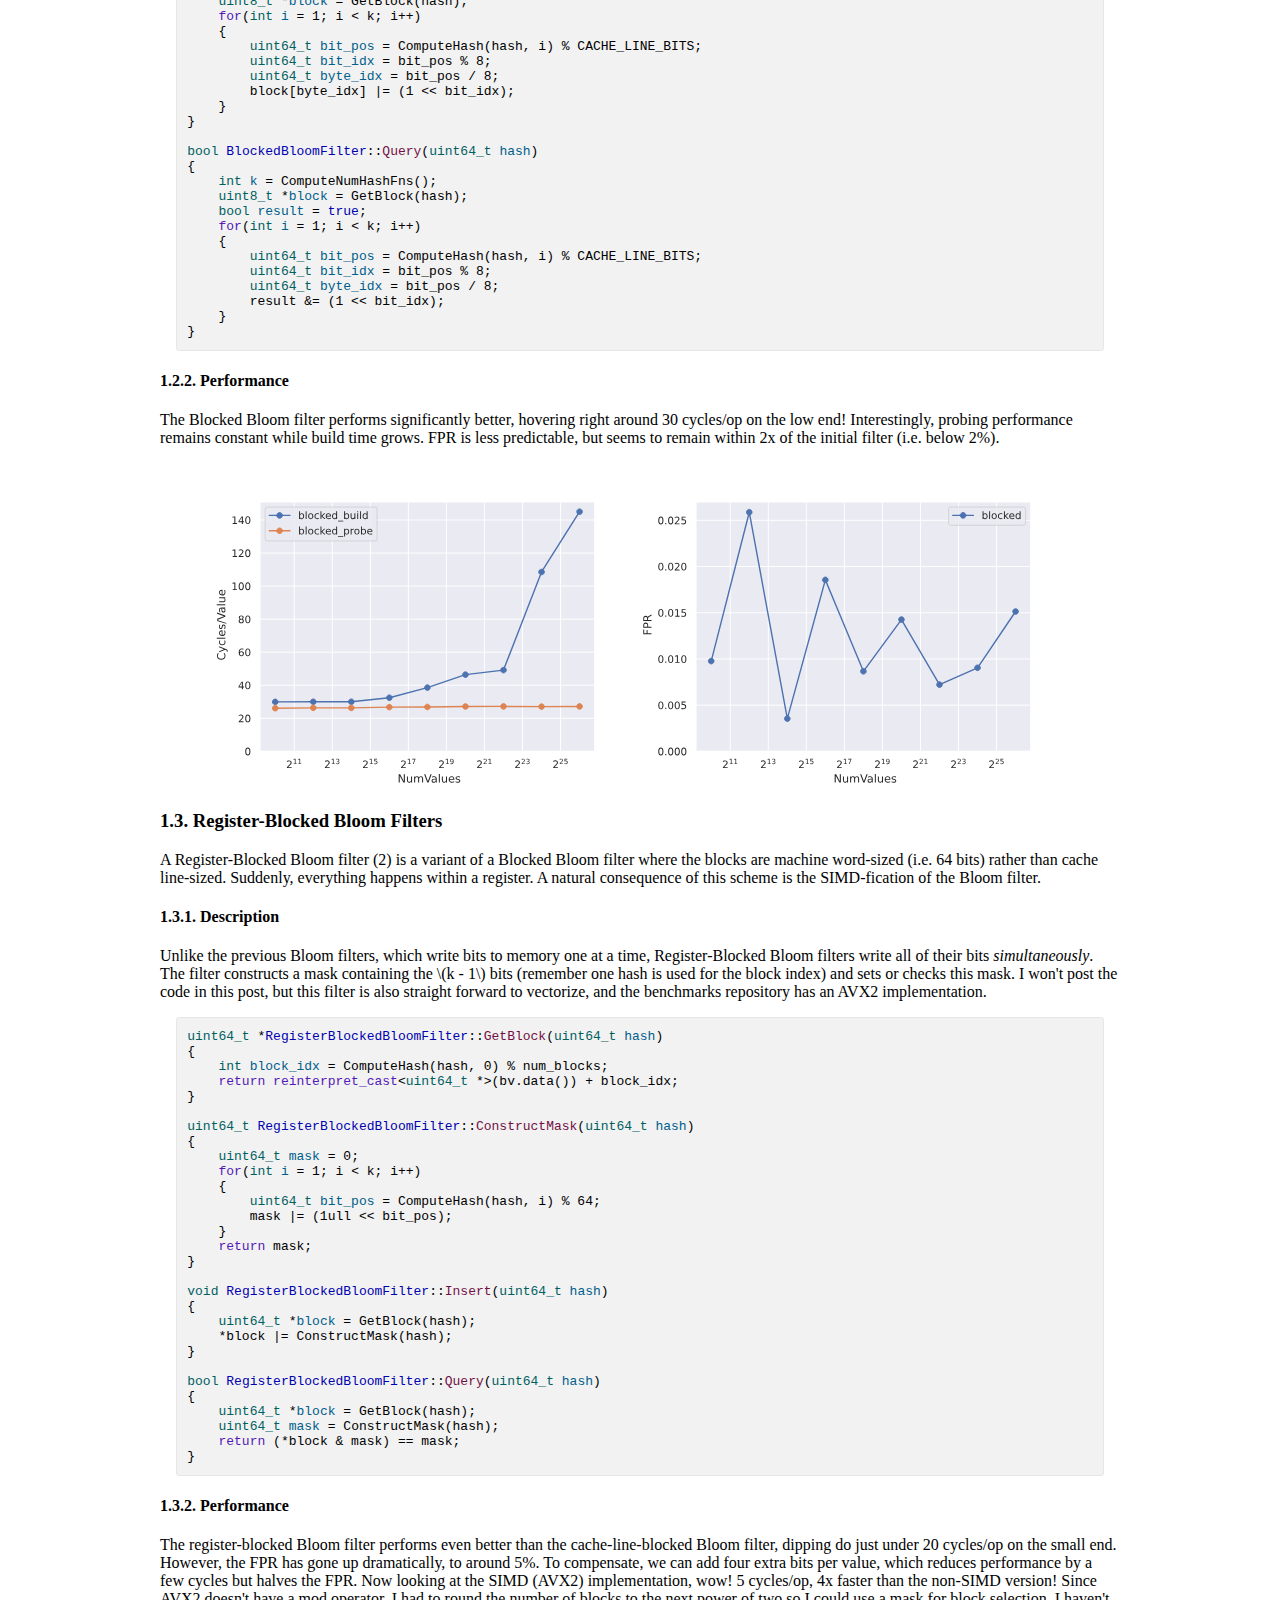
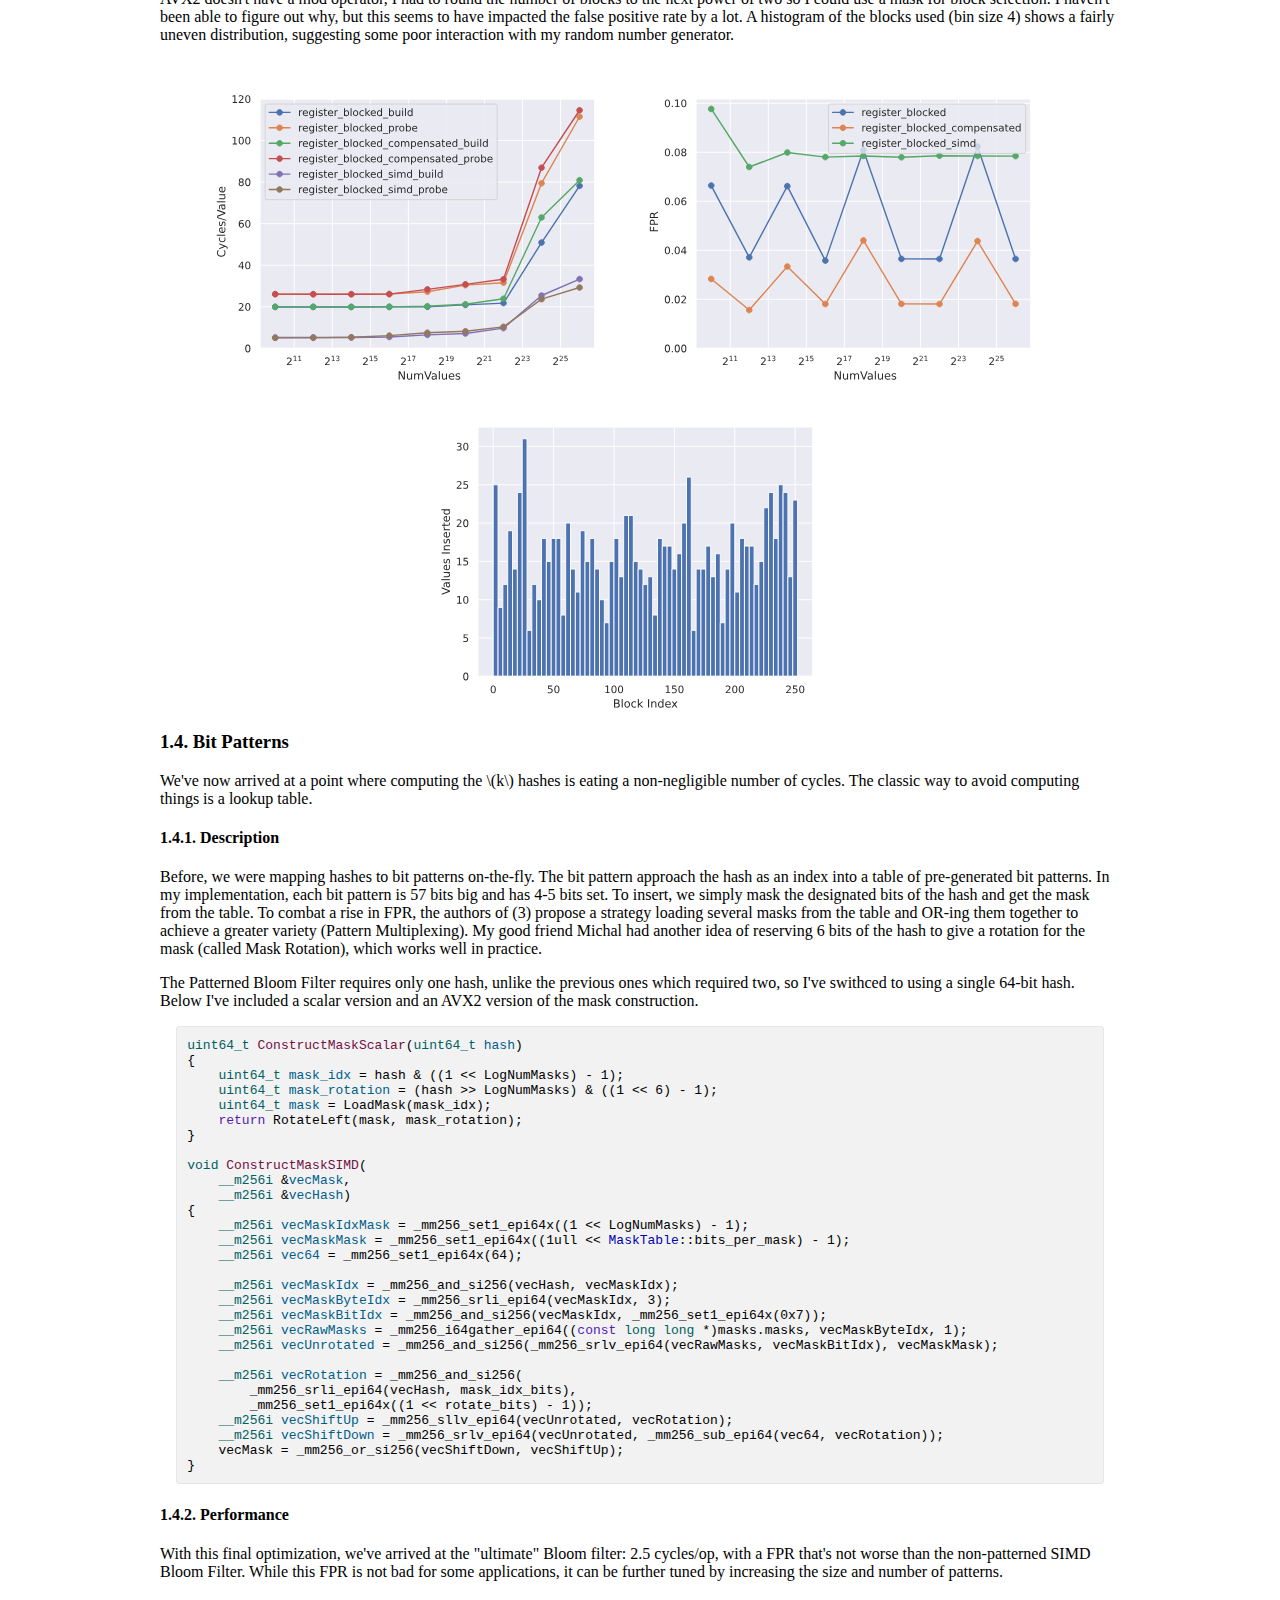
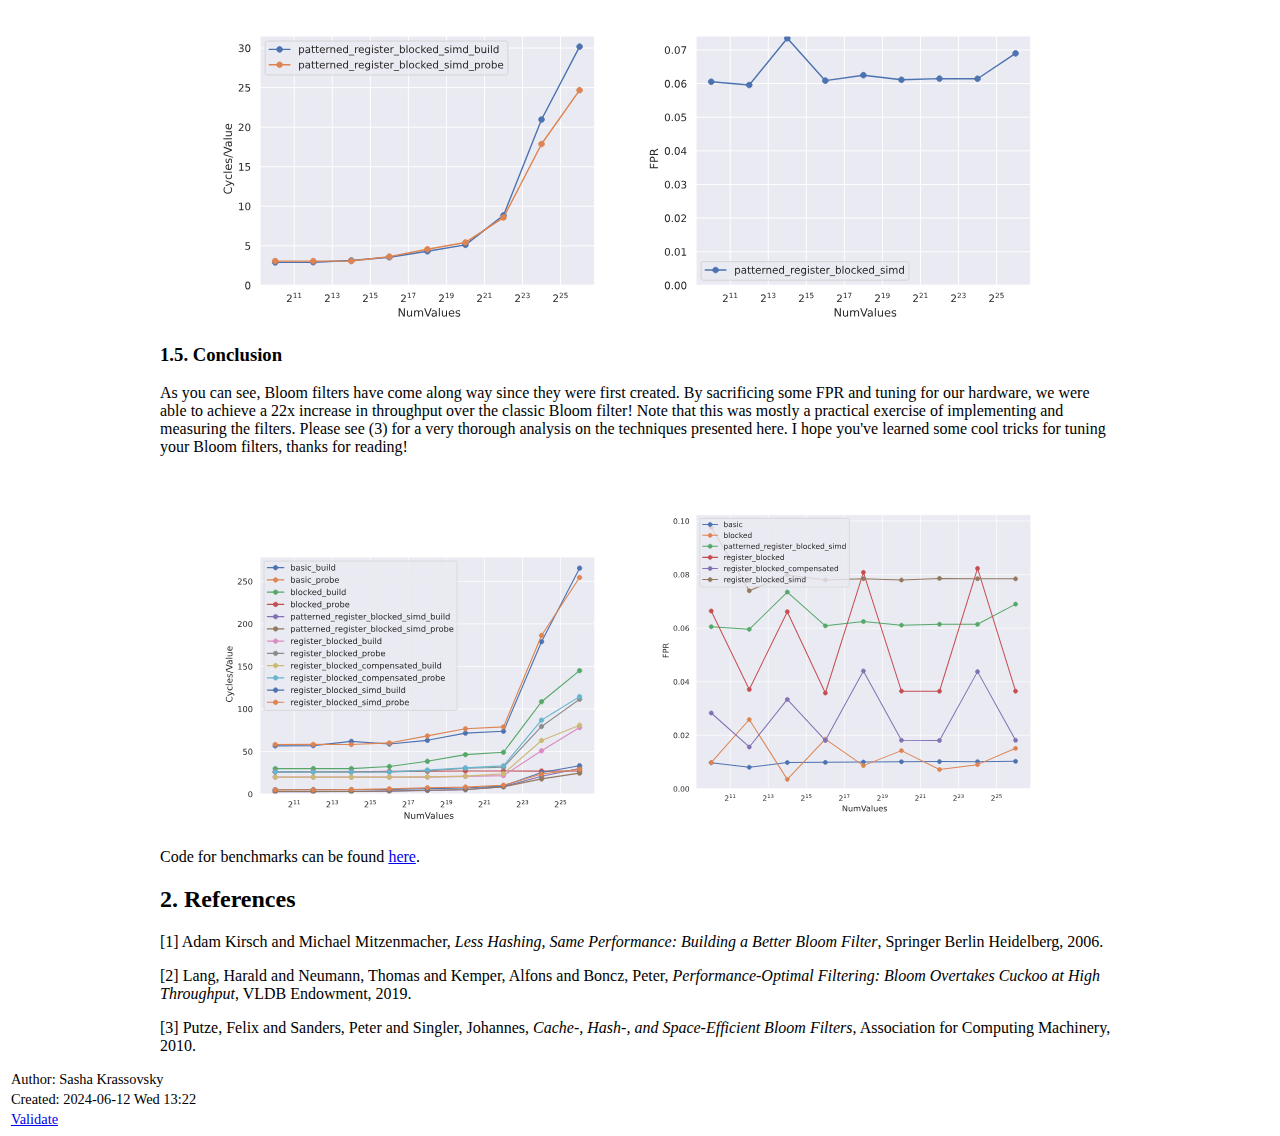
==== commit 610f4e5a: "Publish image" ====
--- a/bloom_filter.html
+++ b/bloom_filter.html
@@ -3,7 +3,7 @@
 "http://www.w3.org/TR/xhtml1/DTD/xhtml1-strict.dtd">
 <html xmlns="http://www.w3.org/1999/xhtml" lang="en" xml:lang="en">
 <head>
-<!-- 2024-06-12 Wed 13:09 -->
+<!-- 2024-06-12 Wed 13:22 -->
 <meta http-equiv="Content-Type" content="text/html;charset=utf-8" />
 <meta name="viewport" content="width=device-width, initial-scale=1" />
 <title>Modern Bloom Filters: 22x Faster!</title>
@@ -239,25 +239,25 @@
 <ul>
 <li><a href="#orgd18d512">1.1.1. Algorithm Description</a></li>
 <li><a href="#org96f5b5d">1.1.2. Choosing \(m\) and \(k\)</a></li>
-<li><a href="#org329ea16">1.1.3. Performance</a></li>
+<li><a href="#org1dfce33">1.1.3. Performance</a></li>
 </ul>
 </li>
 <li><a href="#orgdccf4ce">1.2. Blocked Bloom Filters</a>
 <ul>
-<li><a href="#org66d683e">1.2.1. Description</a></li>
-<li><a href="#org23793bb">1.2.2. Performance</a></li>
+<li><a href="#orgca92c47">1.2.1. Description</a></li>
+<li><a href="#org3ac8d46">1.2.2. Performance</a></li>
 </ul>
 </li>
 <li><a href="#orge4ddf60">1.3. Register-Blocked Bloom Filters</a>
 <ul>
-<li><a href="#org1e31382">1.3.1. Description</a></li>
-<li><a href="#org725d64d">1.3.2. Performance</a></li>
+<li><a href="#orgdb2ba83">1.3.1. Description</a></li>
+<li><a href="#org13221b3">1.3.2. Performance</a></li>
 </ul>
 </li>
 <li><a href="#org0002c40">1.4. Bit Patterns</a>
 <ul>
-<li><a href="#org1ab882b">1.4.1. Description</a></li>
-<li><a href="#org92c1661">1.4.2. Performance</a></li>
+<li><a href="#org2dff1fe">1.4.1. Description</a></li>
+<li><a href="#org445d56e">1.4.2. Performance</a></li>
 </ul>
 </li>
 <li><a href="#org8742246">1.5. Conclusion</a></li>
@@ -420,8 +420,8 @@
 </div>
 </div>
 
-<div id="outline-container-org329ea16" class="outline-4">
-<h4 id="org329ea16"><span class="section-number-4">1.1.3.</span> Performance</h4>
+<div id="outline-container-org1dfce33" class="outline-4">
+<h4 id="org1dfce33"><span class="section-number-4">1.1.3.</span> Performance</h4>
 <div class="outline-text-4" id="text-1-1-3">
 <p>
 I benchmarked the naive algorithm on my i9-9900K (G++ 12.2.0 with -O3, FPR set to 1%, <a href="https://github.com/save-buffer/bloomfilter_benchmarks">code</a>). The basic Bloom filter costs
@@ -446,8 +446,8 @@
 </p>
 </div>
 
-<div id="outline-container-org66d683e" class="outline-4">
-<h4 id="org66d683e"><span class="section-number-4">1.2.1.</span> Description</h4>
+<div id="outline-container-orgca92c47" class="outline-4">
+<h4 id="orgca92c47"><span class="section-number-4">1.2.1.</span> Description</h4>
 <div class="outline-text-4" id="text-1-2-1">
 <p>
 The classic way to deal with cache misses is increasing locality, and Bloom filters are no different. We cannot hope to have
@@ -505,8 +505,8 @@
 </div>
 </div>
 
-<div id="outline-container-org23793bb" class="outline-4">
-<h4 id="org23793bb"><span class="section-number-4">1.2.2.</span> Performance</h4>
+<div id="outline-container-org3ac8d46" class="outline-4">
+<h4 id="org3ac8d46"><span class="section-number-4">1.2.2.</span> Performance</h4>
 <div class="outline-text-4" id="text-1-2-2">
 <p>
 The Blocked Bloom filter performs significantly better, hovering right around 30 cycles/op on the low end! Interestingly, probing
@@ -531,8 +531,8 @@
 </p>
 </div>
 
-<div id="outline-container-org1e31382" class="outline-4">
-<h4 id="org1e31382"><span class="section-number-4">1.3.1.</span> Description</h4>
+<div id="outline-container-orgdb2ba83" class="outline-4">
+<h4 id="orgdb2ba83"><span class="section-number-4">1.3.1.</span> Description</h4>
 <div class="outline-text-4" id="text-1-3-1">
 <p>
 Unlike the previous Bloom filters, which write bits to memory one at a time, Register-Blocked Bloom filters write all of their bits
@@ -576,8 +576,8 @@
 </div>
 </div>
 
-<div id="outline-container-org725d64d" class="outline-4">
-<h4 id="org725d64d"><span class="section-number-4">1.3.2.</span> Performance</h4>
+<div id="outline-container-org13221b3" class="outline-4">
+<h4 id="org13221b3"><span class="section-number-4">1.3.2.</span> Performance</h4>
 <div class="outline-text-4" id="text-1-3-2">
 <p>
 The register-blocked Bloom filter performs even better than the cache-line-blocked Bloom filter, dipping do just under
@@ -606,8 +606,8 @@
 </p>
 </div>
 
-<div id="outline-container-org1ab882b" class="outline-4">
-<h4 id="org1ab882b"><span class="section-number-4">1.4.1.</span> Description</h4>
+<div id="outline-container-org2dff1fe" class="outline-4">
+<h4 id="org2dff1fe"><span class="section-number-4">1.4.1.</span> Description</h4>
 <div class="outline-text-4" id="text-1-4-1">
 <p>
 Before, we were mapping hashes to bit patterns on-the-fly. The bit pattern approach the hash as an index into a table of pre-generated
@@ -658,8 +658,8 @@
 </div>
 </div>
 
-<div id="outline-container-org92c1661" class="outline-4">
-<h4 id="org92c1661"><span class="section-number-4">1.4.2.</span> Performance</h4>
+<div id="outline-container-org445d56e" class="outline-4">
+<h4 id="org445d56e"><span class="section-number-4">1.4.2.</span> Performance</h4>
 <div class="outline-text-4" id="text-1-4-2">
 <p>
 With this final optimization, we've arrived at the "ultimate" Bloom filter: 2.5 cycles/op, with a FPR that's not worse than the
@@ -710,7 +710,7 @@
 </div>
 <div id="postamble" class="status">
 <p class="author">Author: Sasha Krassovsky</p>
-<p class="date">Created: 2024-06-12 Wed 13:09</p>
+<p class="date">Created: 2024-06-12 Wed 13:22</p>
 <p class="validation"><a href="https://validator.w3.org/check?uri=referer">Validate</a></p>
 </div>
 </body>
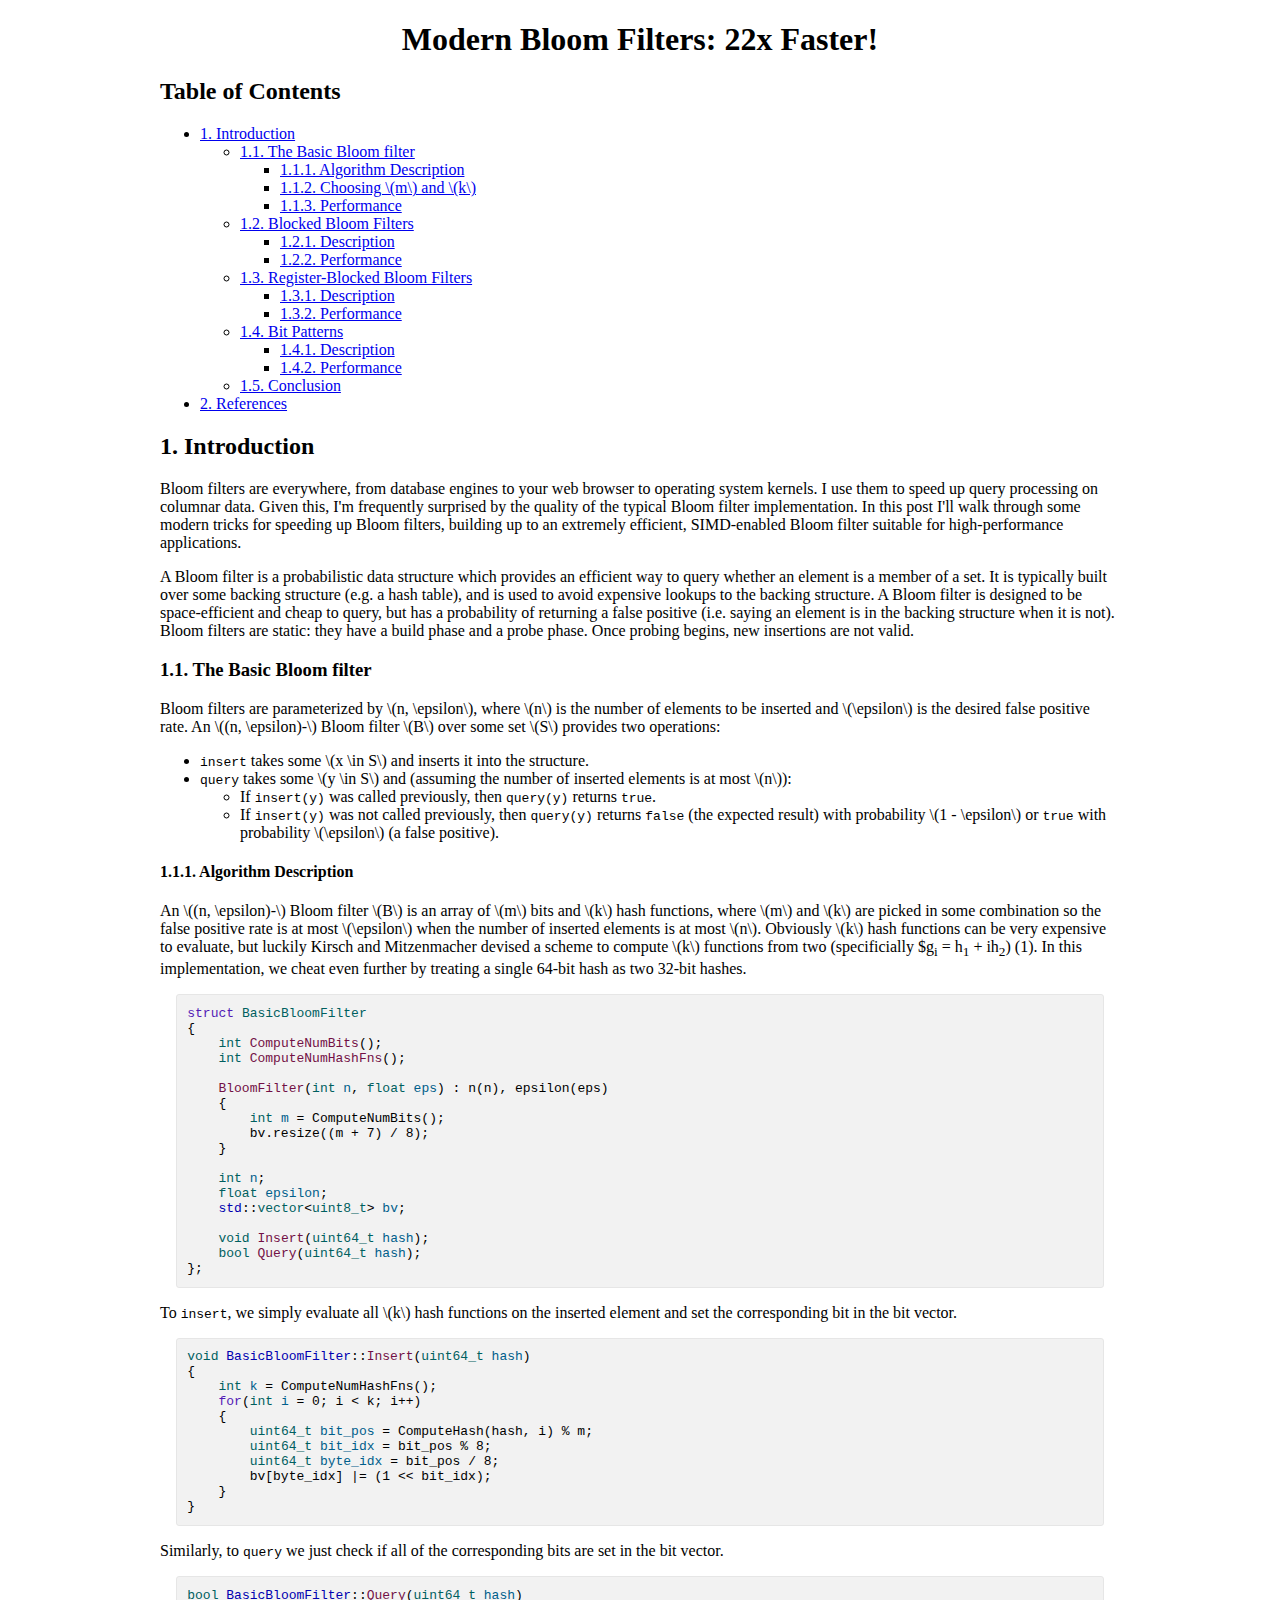
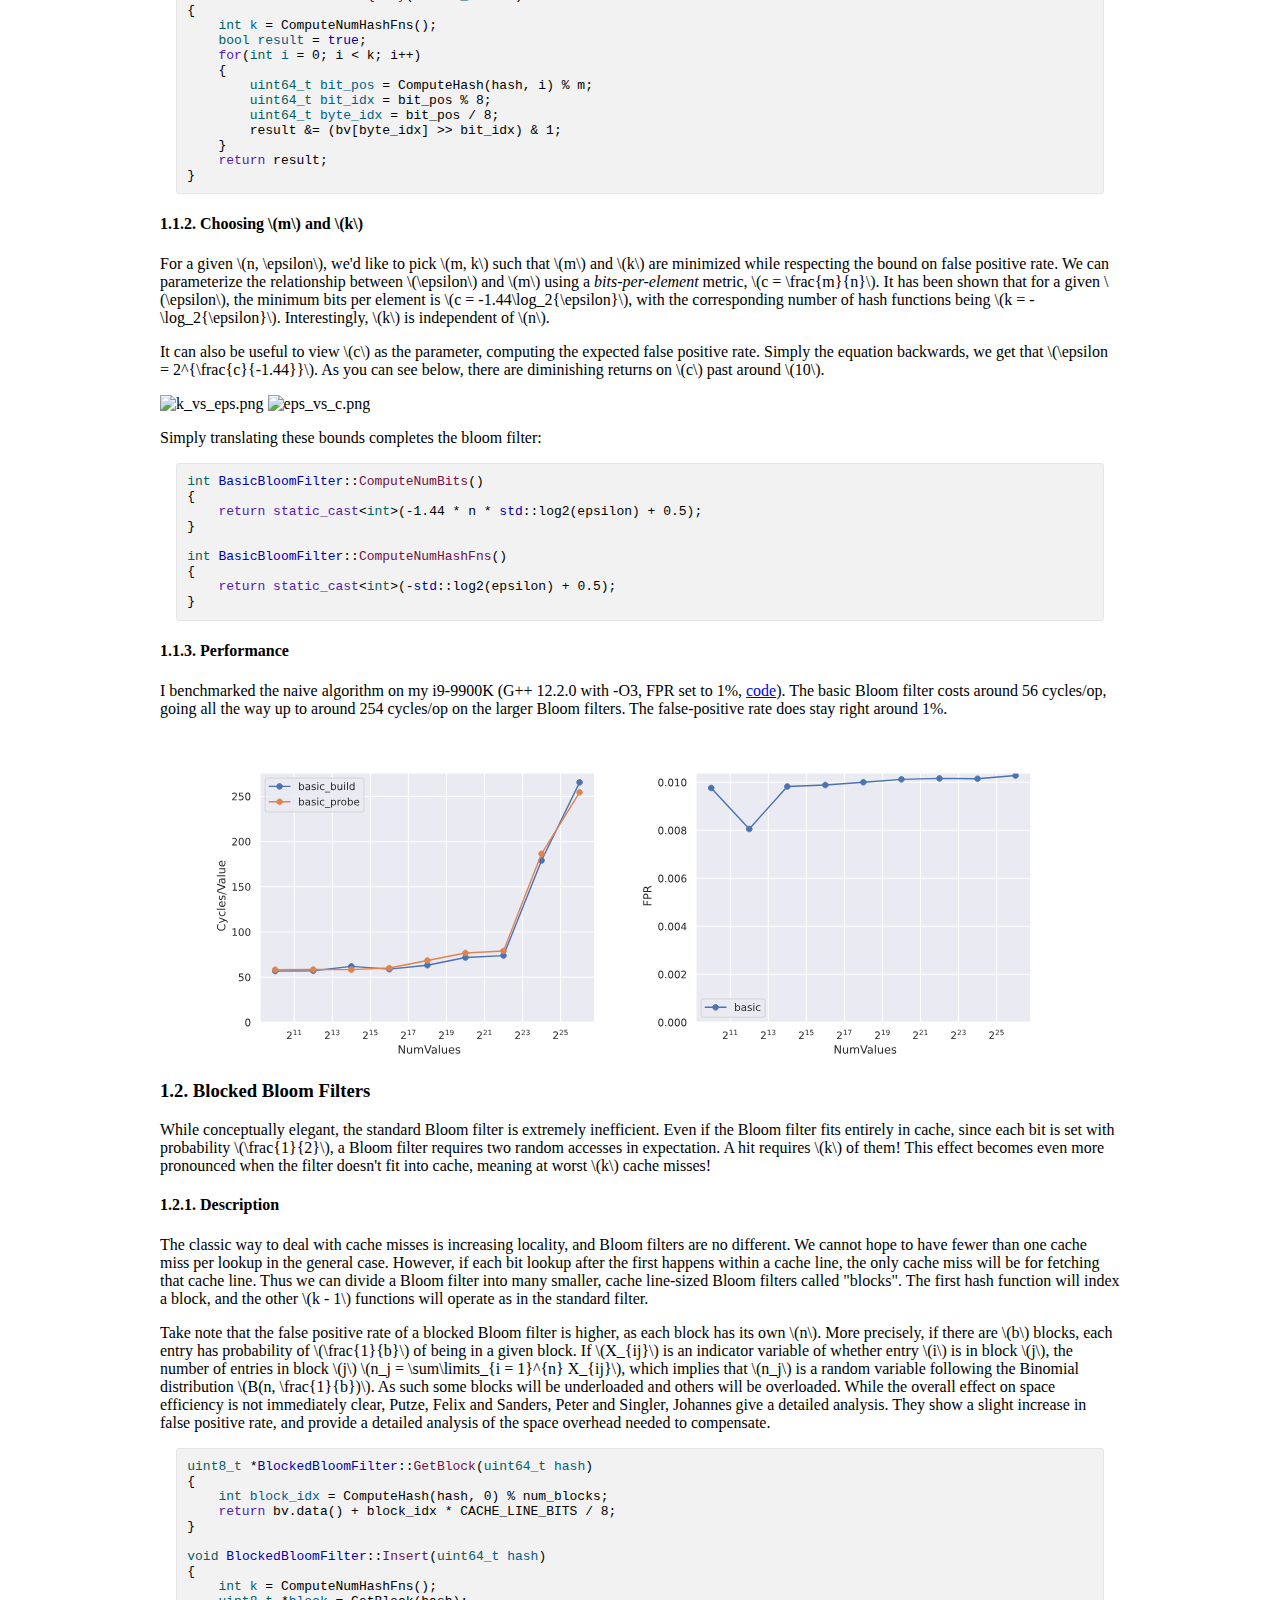
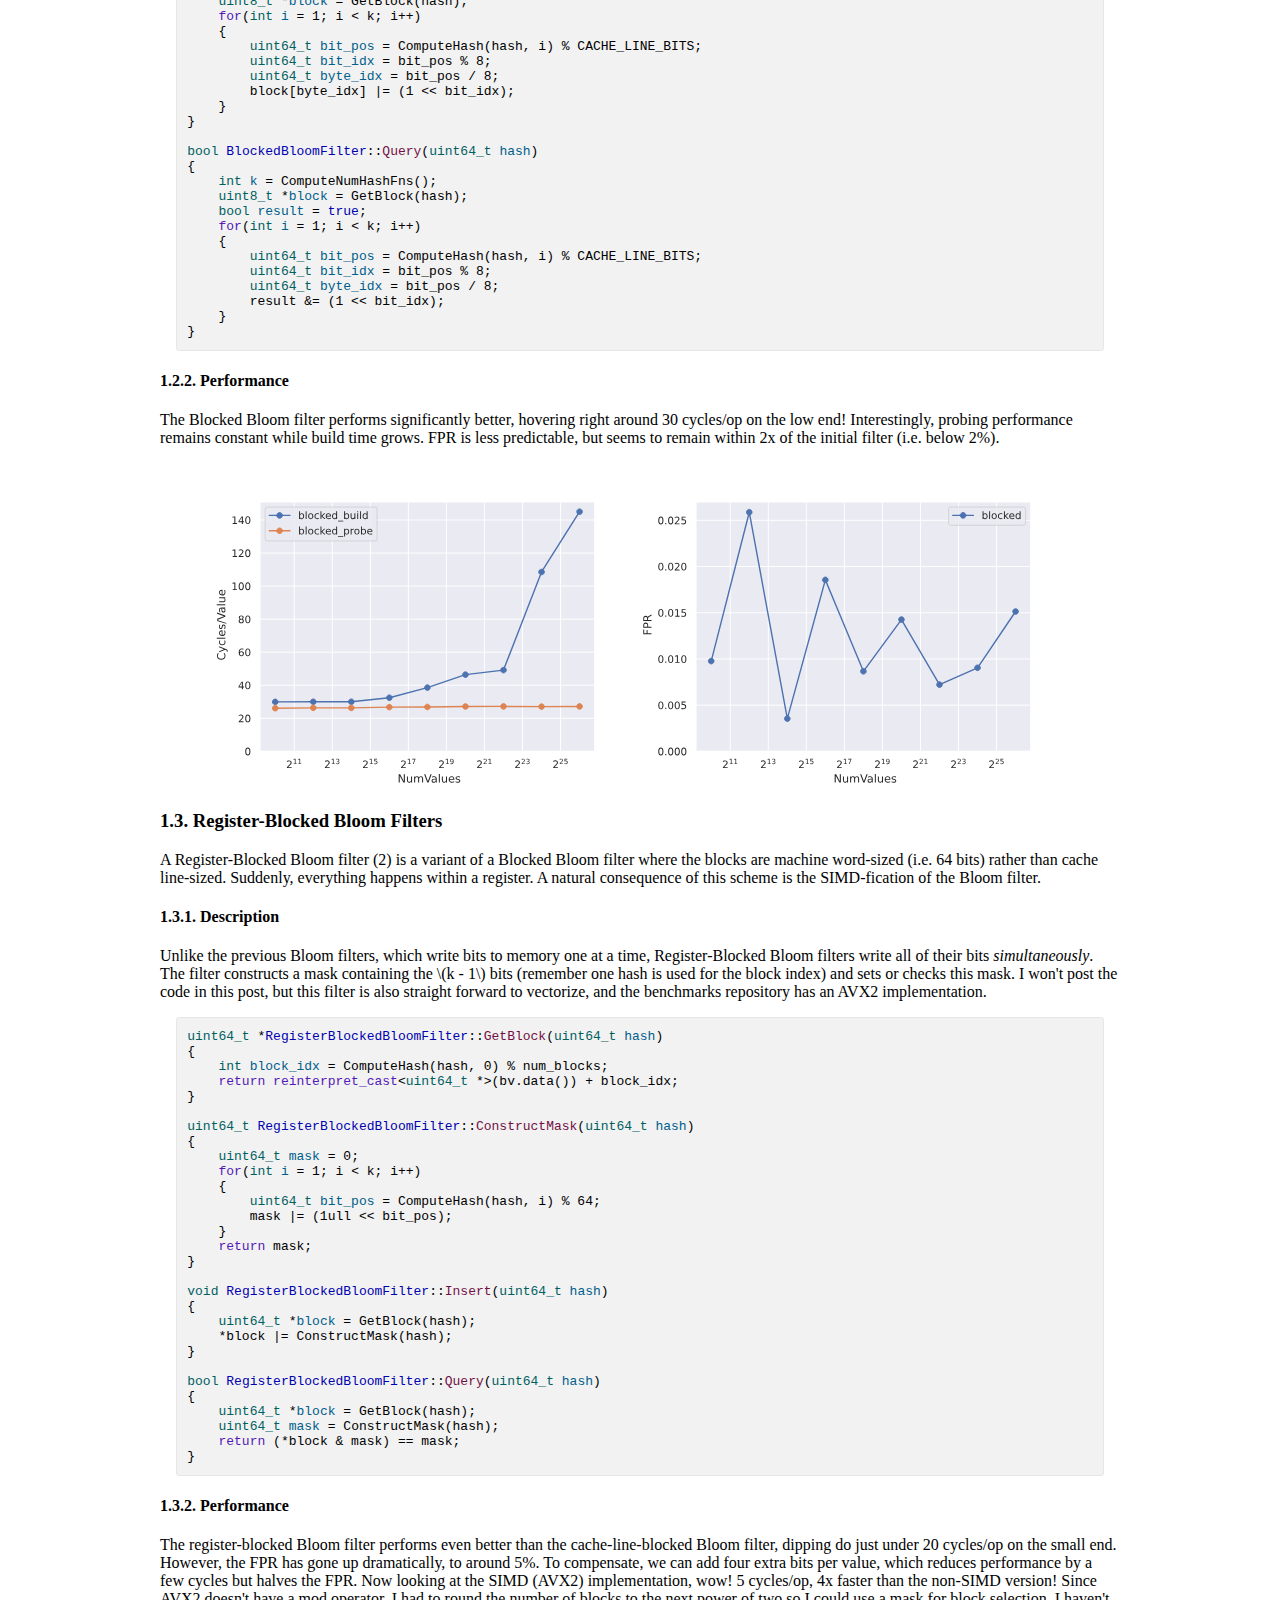
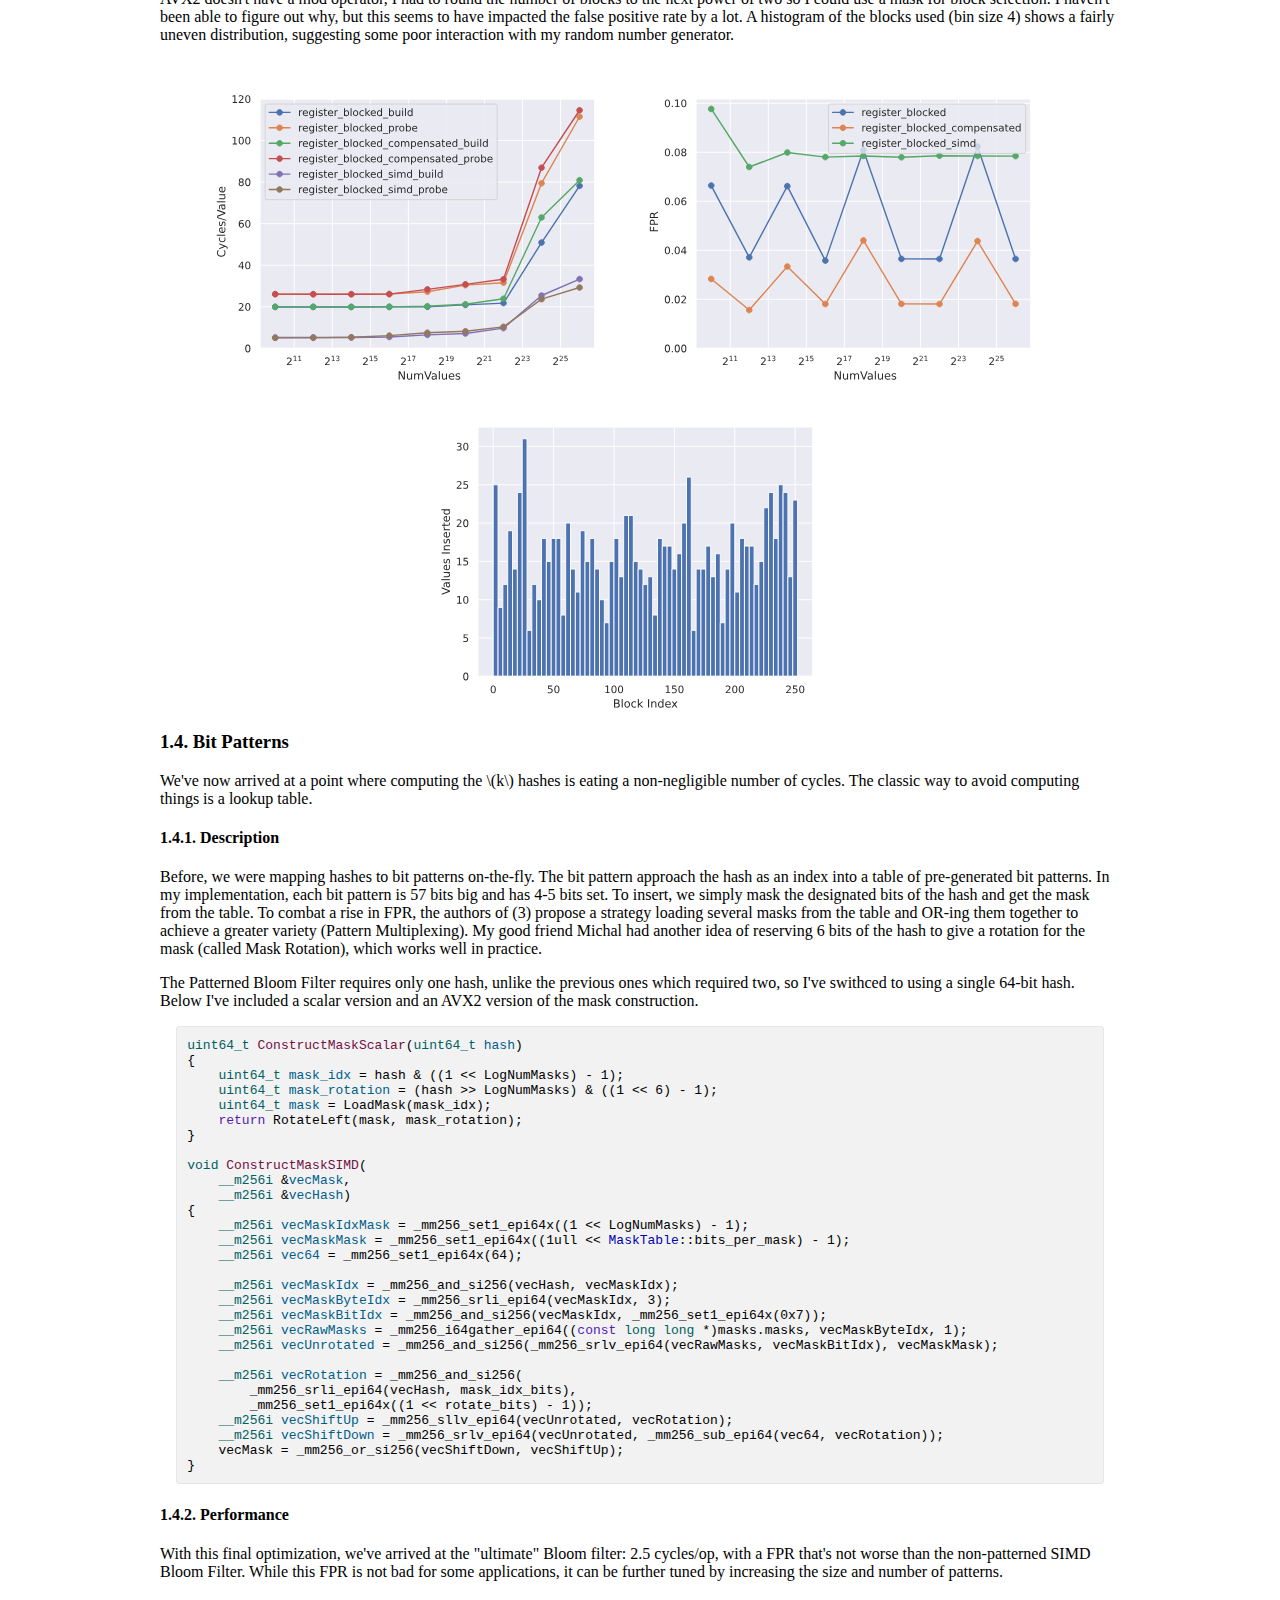
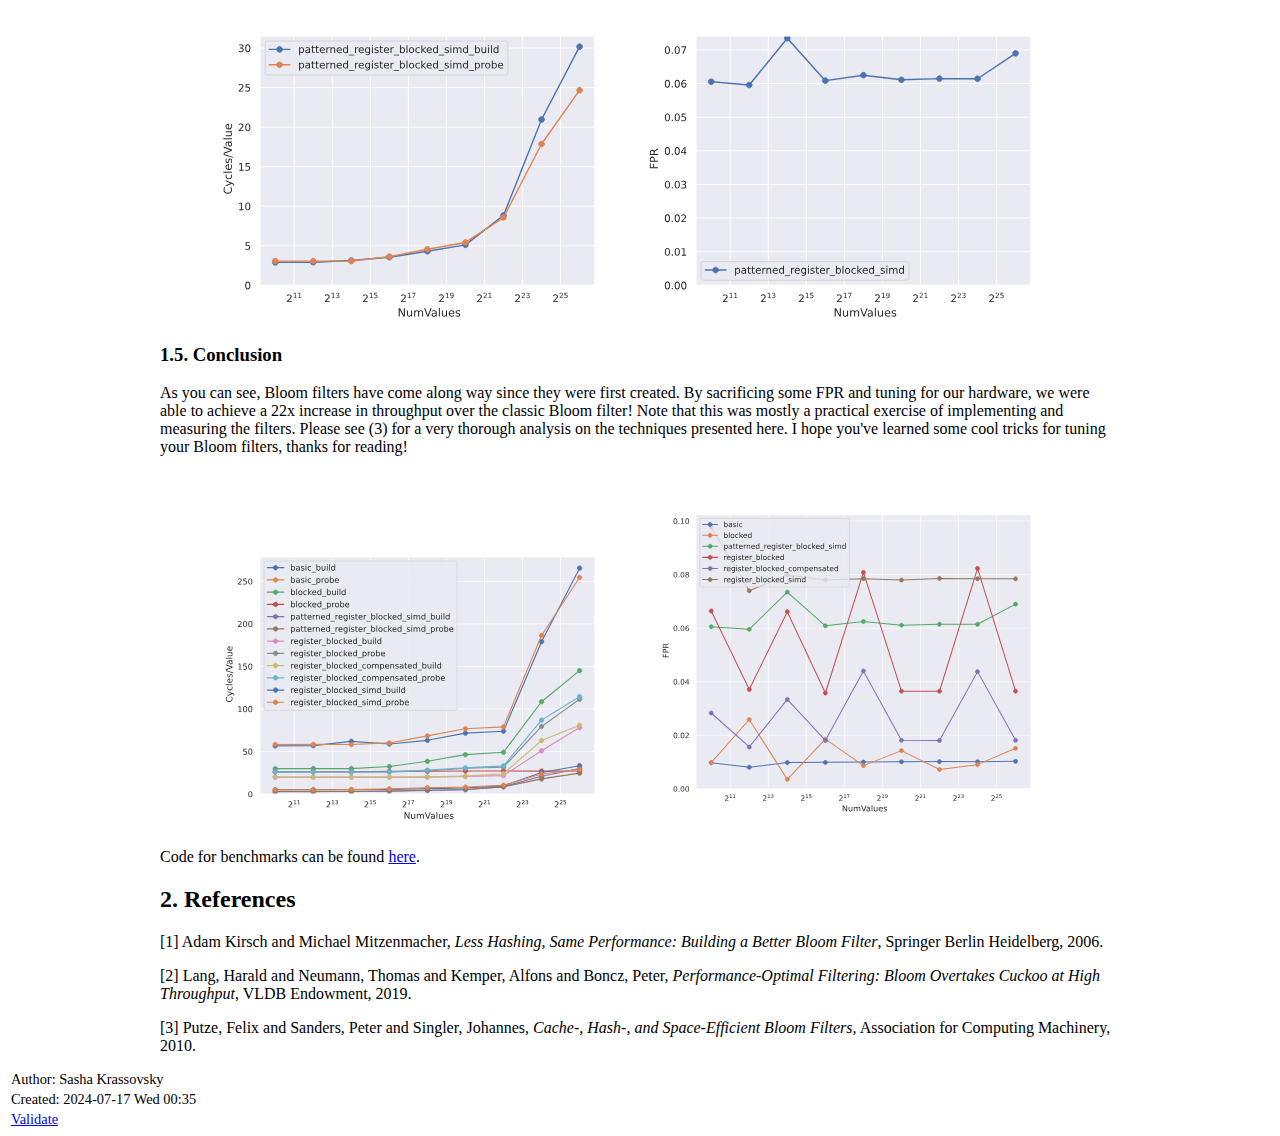
==== commit 14fd21d2: "Add delta decoding blog post" ====
--- a/bloom_filter.html
+++ b/bloom_filter.html
@@ -3,7 +3,7 @@
 "http://www.w3.org/TR/xhtml1/DTD/xhtml1-strict.dtd">
 <html xmlns="http://www.w3.org/1999/xhtml" lang="en" xml:lang="en">
 <head>
-<!-- 2024-06-12 Wed 13:22 -->
+<!-- 2024-07-17 Wed 00:35 -->
 <meta http-equiv="Content-Type" content="text/html;charset=utf-8" />
 <meta name="viewport" content="width=device-width, initial-scale=1" />
 <title>Modern Bloom Filters: 22x Faster!</title>
@@ -233,43 +233,43 @@
 <h2>Table of Contents</h2>
 <div id="text-table-of-contents" role="doc-toc">
 <ul>
-<li><a href="#orgfffd47a">1. Introduction</a>
+<li><a href="#orgb7508d9">1. Introduction</a>
 <ul>
-<li><a href="#org973ca78">1.1. The Basic Bloom filter</a>
+<li><a href="#org1d0defe">1.1. The Basic Bloom filter</a>
 <ul>
-<li><a href="#orgd18d512">1.1.1. Algorithm Description</a></li>
-<li><a href="#org96f5b5d">1.1.2. Choosing \(m\) and \(k\)</a></li>
-<li><a href="#org1dfce33">1.1.3. Performance</a></li>
+<li><a href="#orgc0b0d29">1.1.1. Algorithm Description</a></li>
+<li><a href="#org38282ce">1.1.2. Choosing \(m\) and \(k\)</a></li>
+<li><a href="#org65a7499">1.1.3. Performance</a></li>
 </ul>
 </li>
-<li><a href="#orgdccf4ce">1.2. Blocked Bloom Filters</a>
+<li><a href="#org7b03738">1.2. Blocked Bloom Filters</a>
 <ul>
-<li><a href="#orgca92c47">1.2.1. Description</a></li>
-<li><a href="#org3ac8d46">1.2.2. Performance</a></li>
+<li><a href="#orgd30fb2e">1.2.1. Description</a></li>
+<li><a href="#org4ac6c40">1.2.2. Performance</a></li>
 </ul>
 </li>
-<li><a href="#orge4ddf60">1.3. Register-Blocked Bloom Filters</a>
+<li><a href="#orgb2aee3f">1.3. Register-Blocked Bloom Filters</a>
 <ul>
-<li><a href="#orgdb2ba83">1.3.1. Description</a></li>
-<li><a href="#org13221b3">1.3.2. Performance</a></li>
+<li><a href="#org5e12d4e">1.3.1. Description</a></li>
+<li><a href="#orgc58073b">1.3.2. Performance</a></li>
 </ul>
 </li>
-<li><a href="#org0002c40">1.4. Bit Patterns</a>
+<li><a href="#org74c8589">1.4. Bit Patterns</a>
 <ul>
-<li><a href="#org2dff1fe">1.4.1. Description</a></li>
-<li><a href="#org445d56e">1.4.2. Performance</a></li>
+<li><a href="#org91432b5">1.4.1. Description</a></li>
+<li><a href="#org67d9cef">1.4.2. Performance</a></li>
 </ul>
 </li>
-<li><a href="#org8742246">1.5. Conclusion</a></li>
+<li><a href="#orgf02ae09">1.5. Conclusion</a></li>
 </ul>
 </li>
-<li><a href="#org1d9bb74">2. References</a></li>
+<li><a href="#org989b021">2. References</a></li>
 </ul>
 </div>
 </div>
 
-<div id="outline-container-orgfffd47a" class="outline-2">
-<h2 id="orgfffd47a"><span class="section-number-2">1.</span> Introduction</h2>
+<div id="outline-container-orgb7508d9" class="outline-2">
+<h2 id="orgb7508d9"><span class="section-number-2">1.</span> Introduction</h2>
 <div class="outline-text-2" id="text-1">
 <p>
 Bloom filters are everywhere, from database engines to your web browser to operating system kernels.
@@ -290,8 +290,8 @@
 </p>
 </div>
 
-<div id="outline-container-org973ca78" class="outline-3">
-<h3 id="org973ca78"><span class="section-number-3">1.1.</span> The Basic Bloom filter</h3>
+<div id="outline-container-org1d0defe" class="outline-3">
+<h3 id="org1d0defe"><span class="section-number-3">1.1.</span> The Basic Bloom filter</h3>
 <div class="outline-text-3" id="text-1-1">
 <p>
 Bloom filters are parameterized by \(n, \epsilon\), where \(n\) is the number of elements to be inserted and
@@ -309,8 +309,8 @@
 </ul>
 </div>
 
-<div id="outline-container-orgd18d512" class="outline-4">
-<h4 id="orgd18d512"><span class="section-number-4">1.1.1.</span> Algorithm Description</h4>
+<div id="outline-container-orgc0b0d29" class="outline-4">
+<h4 id="orgc0b0d29"><span class="section-number-4">1.1.1.</span> Algorithm Description</h4>
 <div class="outline-text-4" id="text-1-1-1">
 <p>
 An \((n, \epsilon)-\) Bloom filter \(B\) is an array of \(m\) bits and \(k\) hash functions, where \(m\) and \(k\) are picked in some
@@ -382,8 +382,8 @@
 </div>
 </div>
 
-<div id="outline-container-org96f5b5d" class="outline-4">
-<h4 id="org96f5b5d"><span class="section-number-4">1.1.2.</span> Choosing \(m\) and \(k\)</h4>
+<div id="outline-container-org38282ce" class="outline-4">
+<h4 id="org38282ce"><span class="section-number-4">1.1.2.</span> Choosing \(m\) and \(k\)</h4>
 <div class="outline-text-4" id="text-1-1-2">
 <p>
 For a given \(n, \epsilon\), we'd like to pick \(m, k\) such that \(m\) and \(k\) are minimized while respecting the bound on
@@ -420,8 +420,8 @@
 </div>
 </div>
 
-<div id="outline-container-org1dfce33" class="outline-4">
-<h4 id="org1dfce33"><span class="section-number-4">1.1.3.</span> Performance</h4>
+<div id="outline-container-org65a7499" class="outline-4">
+<h4 id="org65a7499"><span class="section-number-4">1.1.3.</span> Performance</h4>
 <div class="outline-text-4" id="text-1-1-3">
 <p>
 I benchmarked the naive algorithm on my i9-9900K (G++ 12.2.0 with -O3, FPR set to 1%, <a href="https://github.com/save-buffer/bloomfilter_benchmarks">code</a>). The basic Bloom filter costs
@@ -436,8 +436,8 @@
 </div>
 </div>
 
-<div id="outline-container-orgdccf4ce" class="outline-3">
-<h3 id="orgdccf4ce"><span class="section-number-3">1.2.</span> Blocked Bloom Filters</h3>
+<div id="outline-container-org7b03738" class="outline-3">
+<h3 id="org7b03738"><span class="section-number-3">1.2.</span> Blocked Bloom Filters</h3>
 <div class="outline-text-3" id="text-1-2">
 <p>
 While conceptually elegant, the standard Bloom filter is extremely inefficient. Even if the Bloom filter fits entirely in cache,
@@ -446,8 +446,8 @@
 </p>
 </div>
 
-<div id="outline-container-orgca92c47" class="outline-4">
-<h4 id="orgca92c47"><span class="section-number-4">1.2.1.</span> Description</h4>
+<div id="outline-container-orgd30fb2e" class="outline-4">
+<h4 id="orgd30fb2e"><span class="section-number-4">1.2.1.</span> Description</h4>
 <div class="outline-text-4" id="text-1-2-1">
 <p>
 The classic way to deal with cache misses is increasing locality, and Bloom filters are no different. We cannot hope to have
@@ -505,8 +505,8 @@
 </div>
 </div>
 
-<div id="outline-container-org3ac8d46" class="outline-4">
-<h4 id="org3ac8d46"><span class="section-number-4">1.2.2.</span> Performance</h4>
+<div id="outline-container-org4ac6c40" class="outline-4">
+<h4 id="org4ac6c40"><span class="section-number-4">1.2.2.</span> Performance</h4>
 <div class="outline-text-4" id="text-1-2-2">
 <p>
 The Blocked Bloom filter performs significantly better, hovering right around 30 cycles/op on the low end! Interestingly, probing
@@ -521,8 +521,8 @@
 </div>
 </div>
 
-<div id="outline-container-orge4ddf60" class="outline-3">
-<h3 id="orge4ddf60"><span class="section-number-3">1.3.</span> Register-Blocked Bloom Filters</h3>
+<div id="outline-container-orgb2aee3f" class="outline-3">
+<h3 id="orgb2aee3f"><span class="section-number-3">1.3.</span> Register-Blocked Bloom Filters</h3>
 <div class="outline-text-3" id="text-1-3">
 <p>
 A Register-Blocked Bloom filter (2) is a variant of a Blocked Bloom filter where the blocks are
@@ -531,8 +531,8 @@
 </p>
 </div>
 
-<div id="outline-container-orgdb2ba83" class="outline-4">
-<h4 id="orgdb2ba83"><span class="section-number-4">1.3.1.</span> Description</h4>
+<div id="outline-container-org5e12d4e" class="outline-4">
+<h4 id="org5e12d4e"><span class="section-number-4">1.3.1.</span> Description</h4>
 <div class="outline-text-4" id="text-1-3-1">
 <p>
 Unlike the previous Bloom filters, which write bits to memory one at a time, Register-Blocked Bloom filters write all of their bits
@@ -576,8 +576,8 @@
 </div>
 </div>
 
-<div id="outline-container-org13221b3" class="outline-4">
-<h4 id="org13221b3"><span class="section-number-4">1.3.2.</span> Performance</h4>
+<div id="outline-container-orgc58073b" class="outline-4">
+<h4 id="orgc58073b"><span class="section-number-4">1.3.2.</span> Performance</h4>
 <div class="outline-text-4" id="text-1-3-2">
 <p>
 The register-blocked Bloom filter performs even better than the cache-line-blocked Bloom filter, dipping do just under
@@ -597,8 +597,8 @@
 </div>
 </div>
 
-<div id="outline-container-org0002c40" class="outline-3">
-<h3 id="org0002c40"><span class="section-number-3">1.4.</span> Bit Patterns</h3>
+<div id="outline-container-org74c8589" class="outline-3">
+<h3 id="org74c8589"><span class="section-number-3">1.4.</span> Bit Patterns</h3>
 <div class="outline-text-3" id="text-1-4">
 <p>
 We've now arrived at a point where computing the \(k\) hashes is eating a non-negligible number of cycles. The classic way
@@ -606,8 +606,8 @@
 </p>
 </div>
 
-<div id="outline-container-org2dff1fe" class="outline-4">
-<h4 id="org2dff1fe"><span class="section-number-4">1.4.1.</span> Description</h4>
+<div id="outline-container-org91432b5" class="outline-4">
+<h4 id="org91432b5"><span class="section-number-4">1.4.1.</span> Description</h4>
 <div class="outline-text-4" id="text-1-4-1">
 <p>
 Before, we were mapping hashes to bit patterns on-the-fly. The bit pattern approach the hash as an index into a table of pre-generated
@@ -658,8 +658,8 @@
 </div>
 </div>
 
-<div id="outline-container-org445d56e" class="outline-4">
-<h4 id="org445d56e"><span class="section-number-4">1.4.2.</span> Performance</h4>
+<div id="outline-container-org67d9cef" class="outline-4">
+<h4 id="org67d9cef"><span class="section-number-4">1.4.2.</span> Performance</h4>
 <div class="outline-text-4" id="text-1-4-2">
 <p>
 With this final optimization, we've arrived at the "ultimate" Bloom filter: 2.5 cycles/op, with a FPR that's not worse than the
@@ -673,8 +673,8 @@
 </div>
 </div>
 
-<div id="outline-container-org8742246" class="outline-3">
-<h3 id="org8742246"><span class="section-number-3">1.5.</span> Conclusion</h3>
+<div id="outline-container-orgf02ae09" class="outline-3">
+<h3 id="orgf02ae09"><span class="section-number-3">1.5.</span> Conclusion</h3>
 <div class="outline-text-3" id="text-1-5">
 <p>
 As you can see, Bloom filters have come along way since they were first created. By sacrificing some FPR and tuning for our hardware,
@@ -694,8 +694,8 @@
 </div>
 </div>
 
-<div id="outline-container-org1d9bb74" class="outline-2">
-<h2 id="org1d9bb74"><span class="section-number-2">2.</span> References</h2>
+<div id="outline-container-org989b021" class="outline-2">
+<h2 id="org989b021"><span class="section-number-2">2.</span> References</h2>
 <div class="outline-text-2" id="text-2">
 <p>
 [1] Adam Kirsch and Michael Mitzenmacher, <i>Less Hashing, Same Performance: Building a Better Bloom Filter</i>, Springer Berlin Heidelberg, 2006.</p>
@@ -710,8 +710,8 @@
 </div>
 <div id="postamble" class="status">
 <p class="author">Author: Sasha Krassovsky</p>
-<p class="date">Created: 2024-06-12 Wed 13:22</p>
+<p class="date">Created: 2024-07-17 Wed 00:35</p>
 <p class="validation"><a href="https://validator.w3.org/check?uri=referer">Validate</a></p>
 </div>
 </body>
-</html>+</html>
